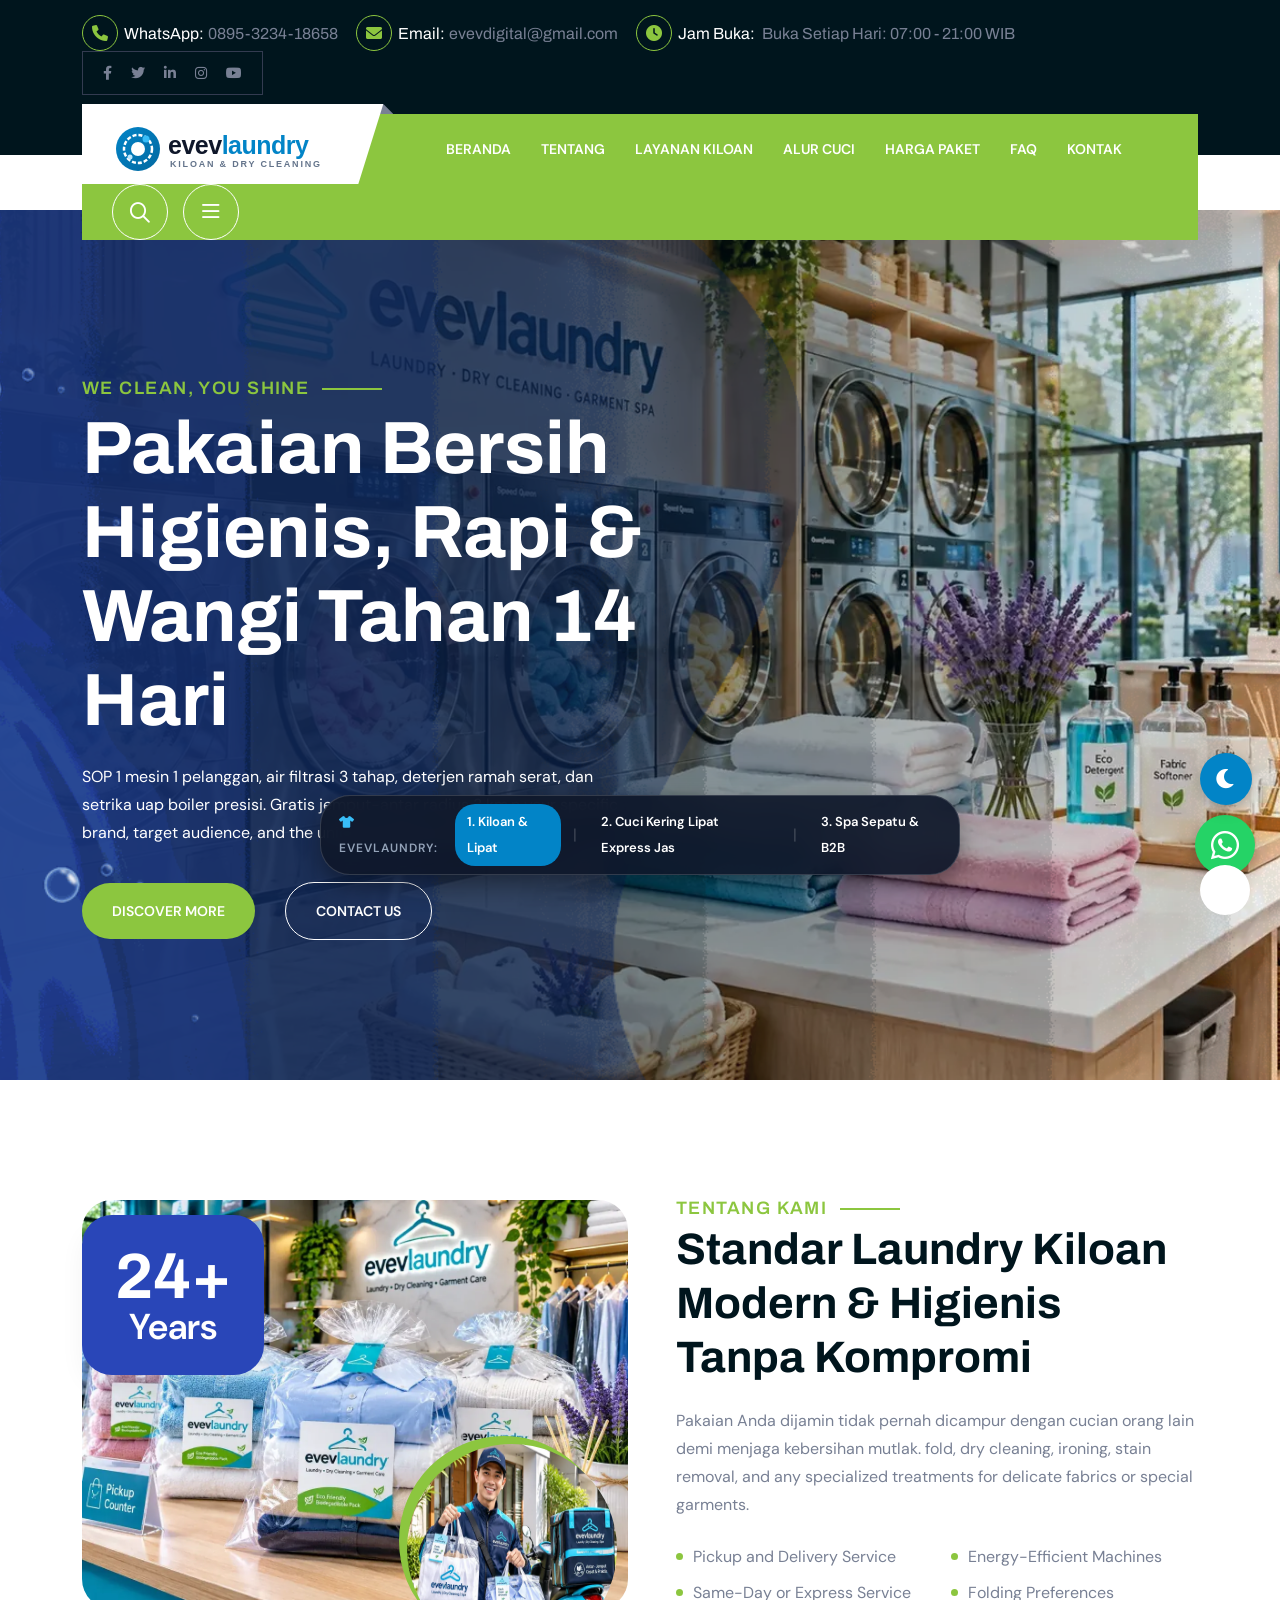
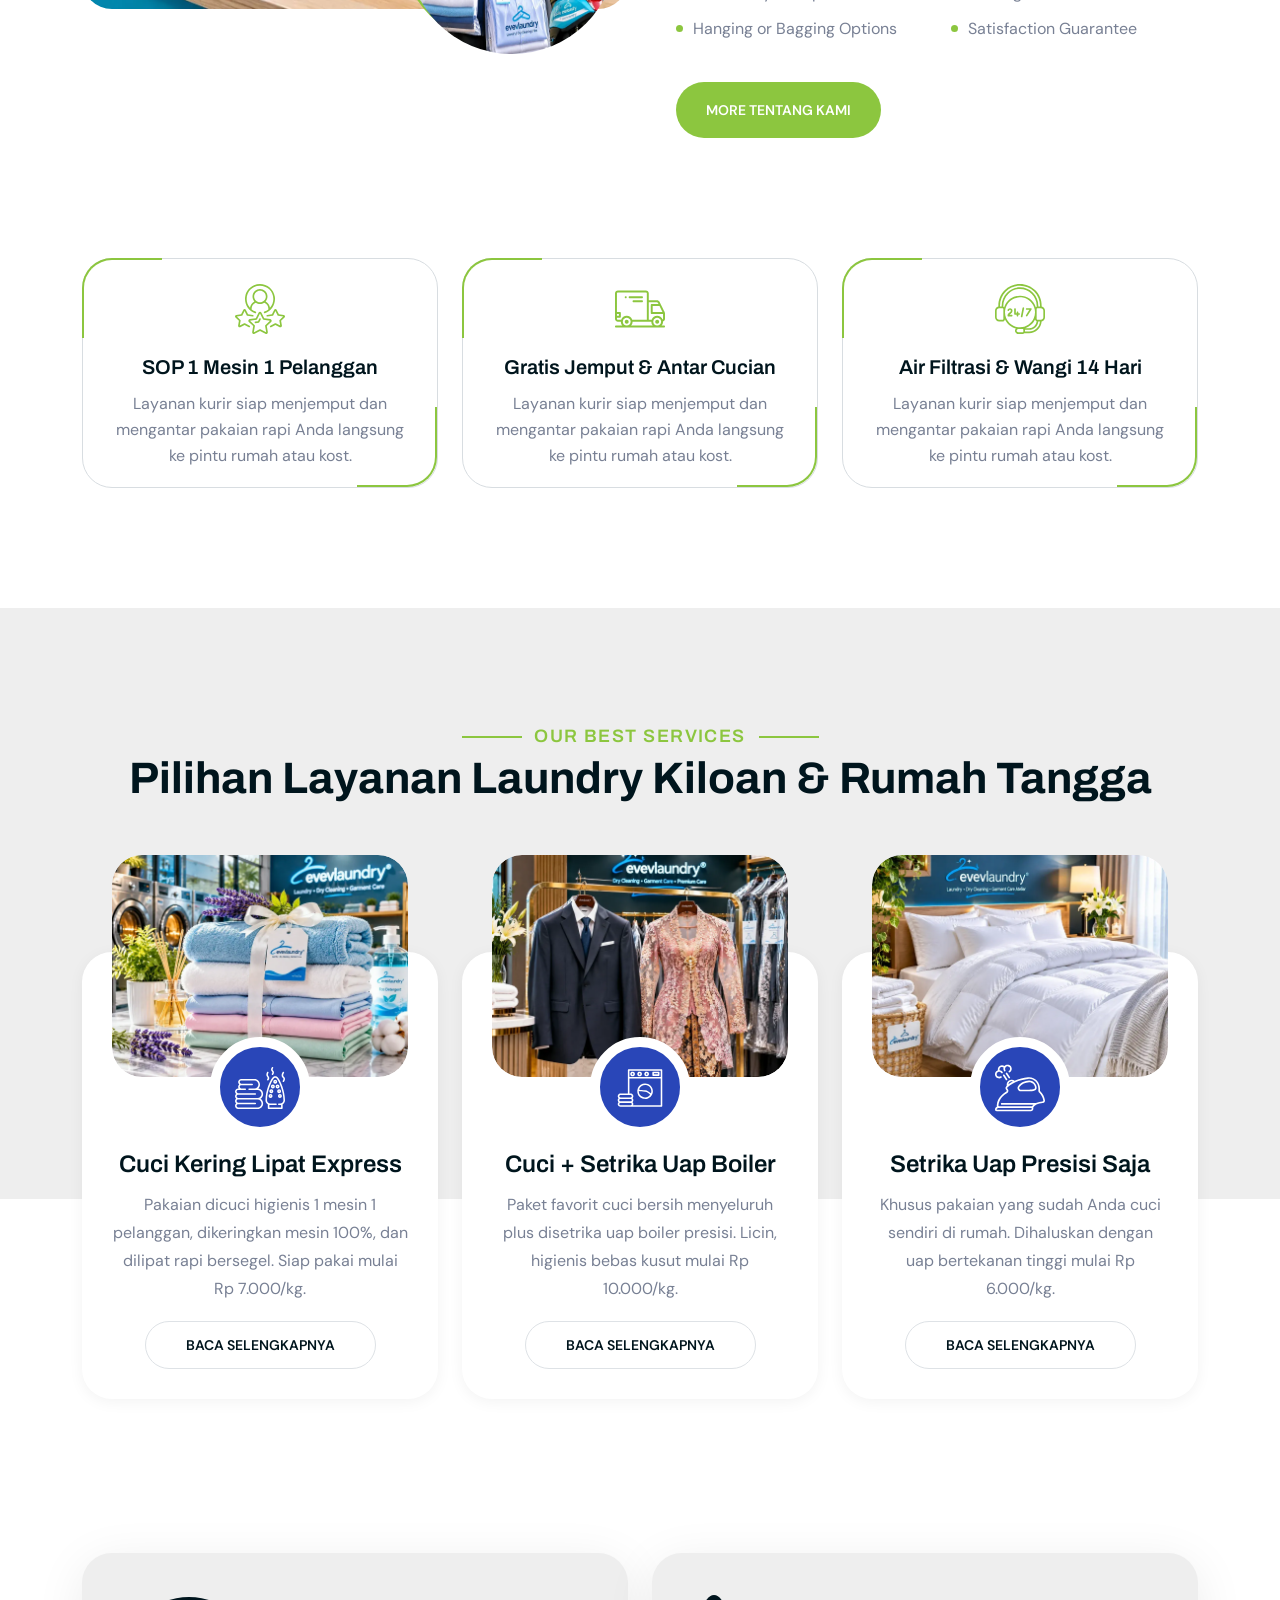
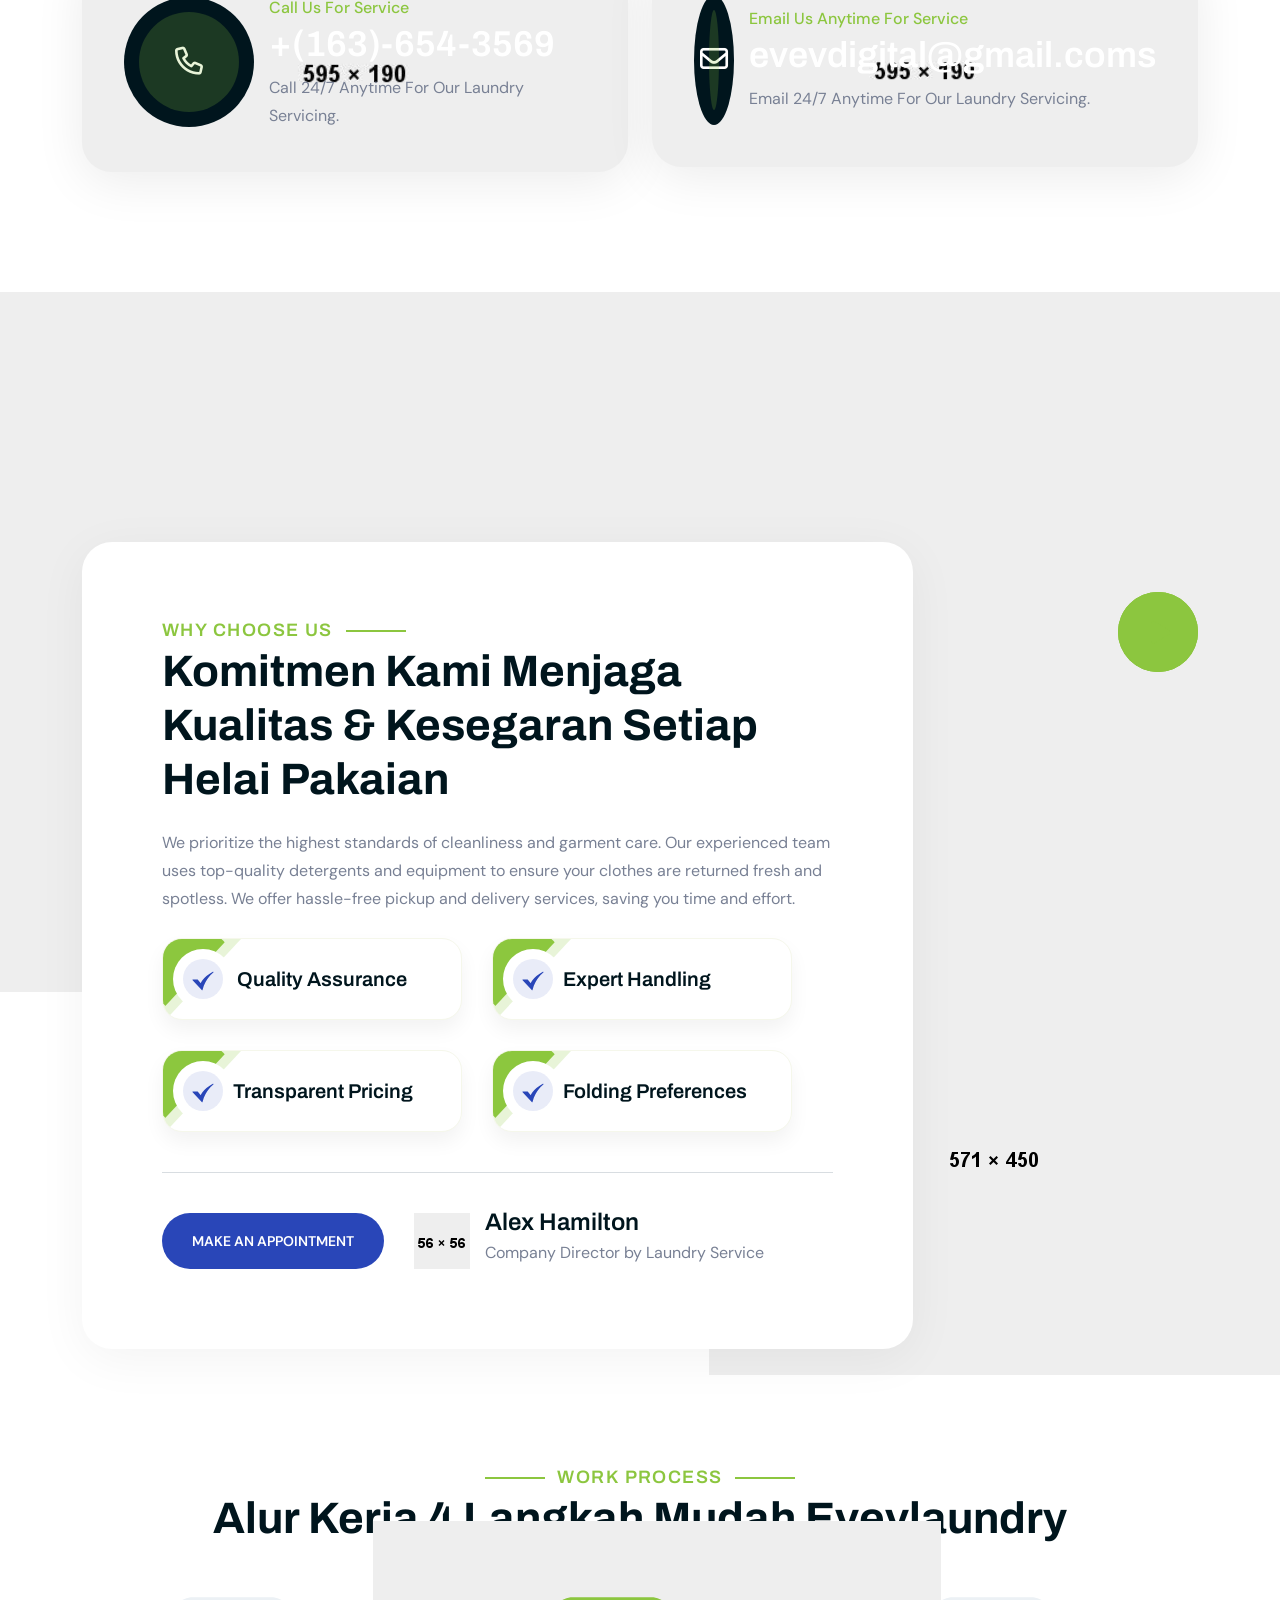
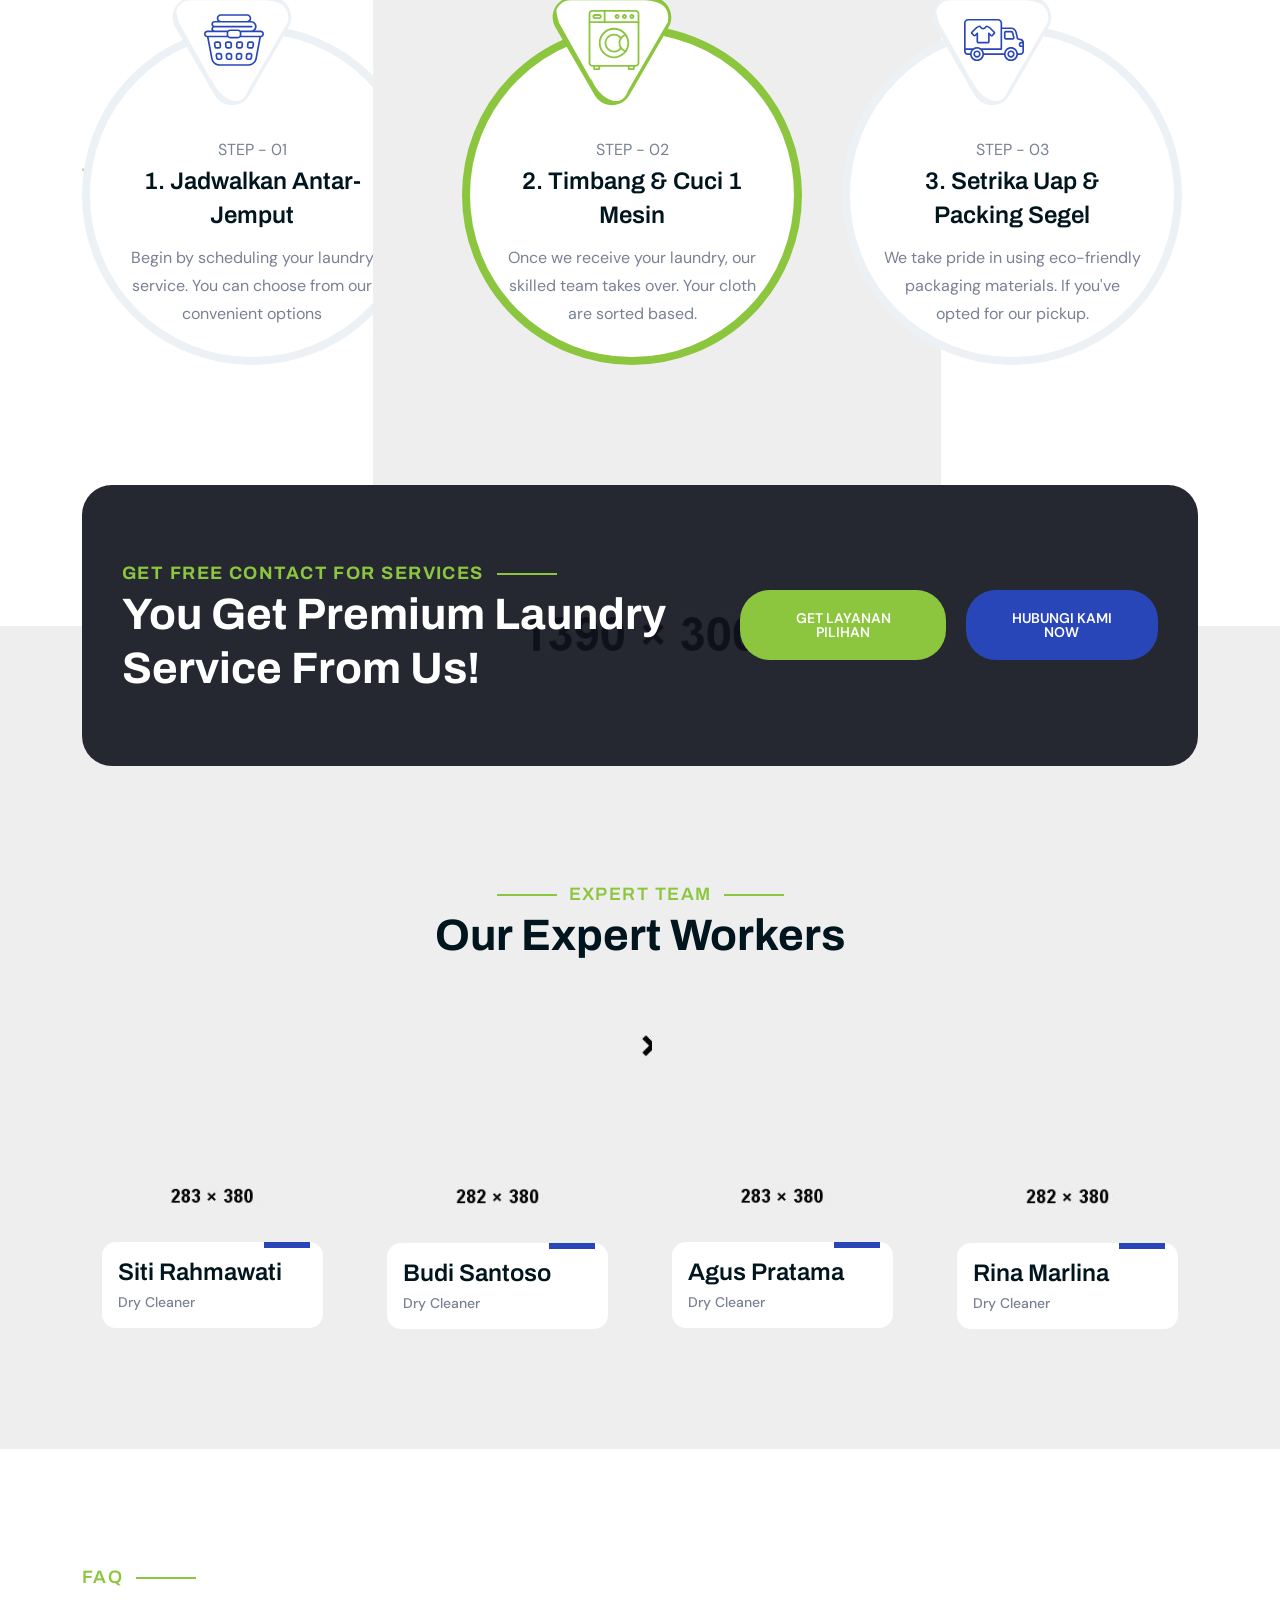
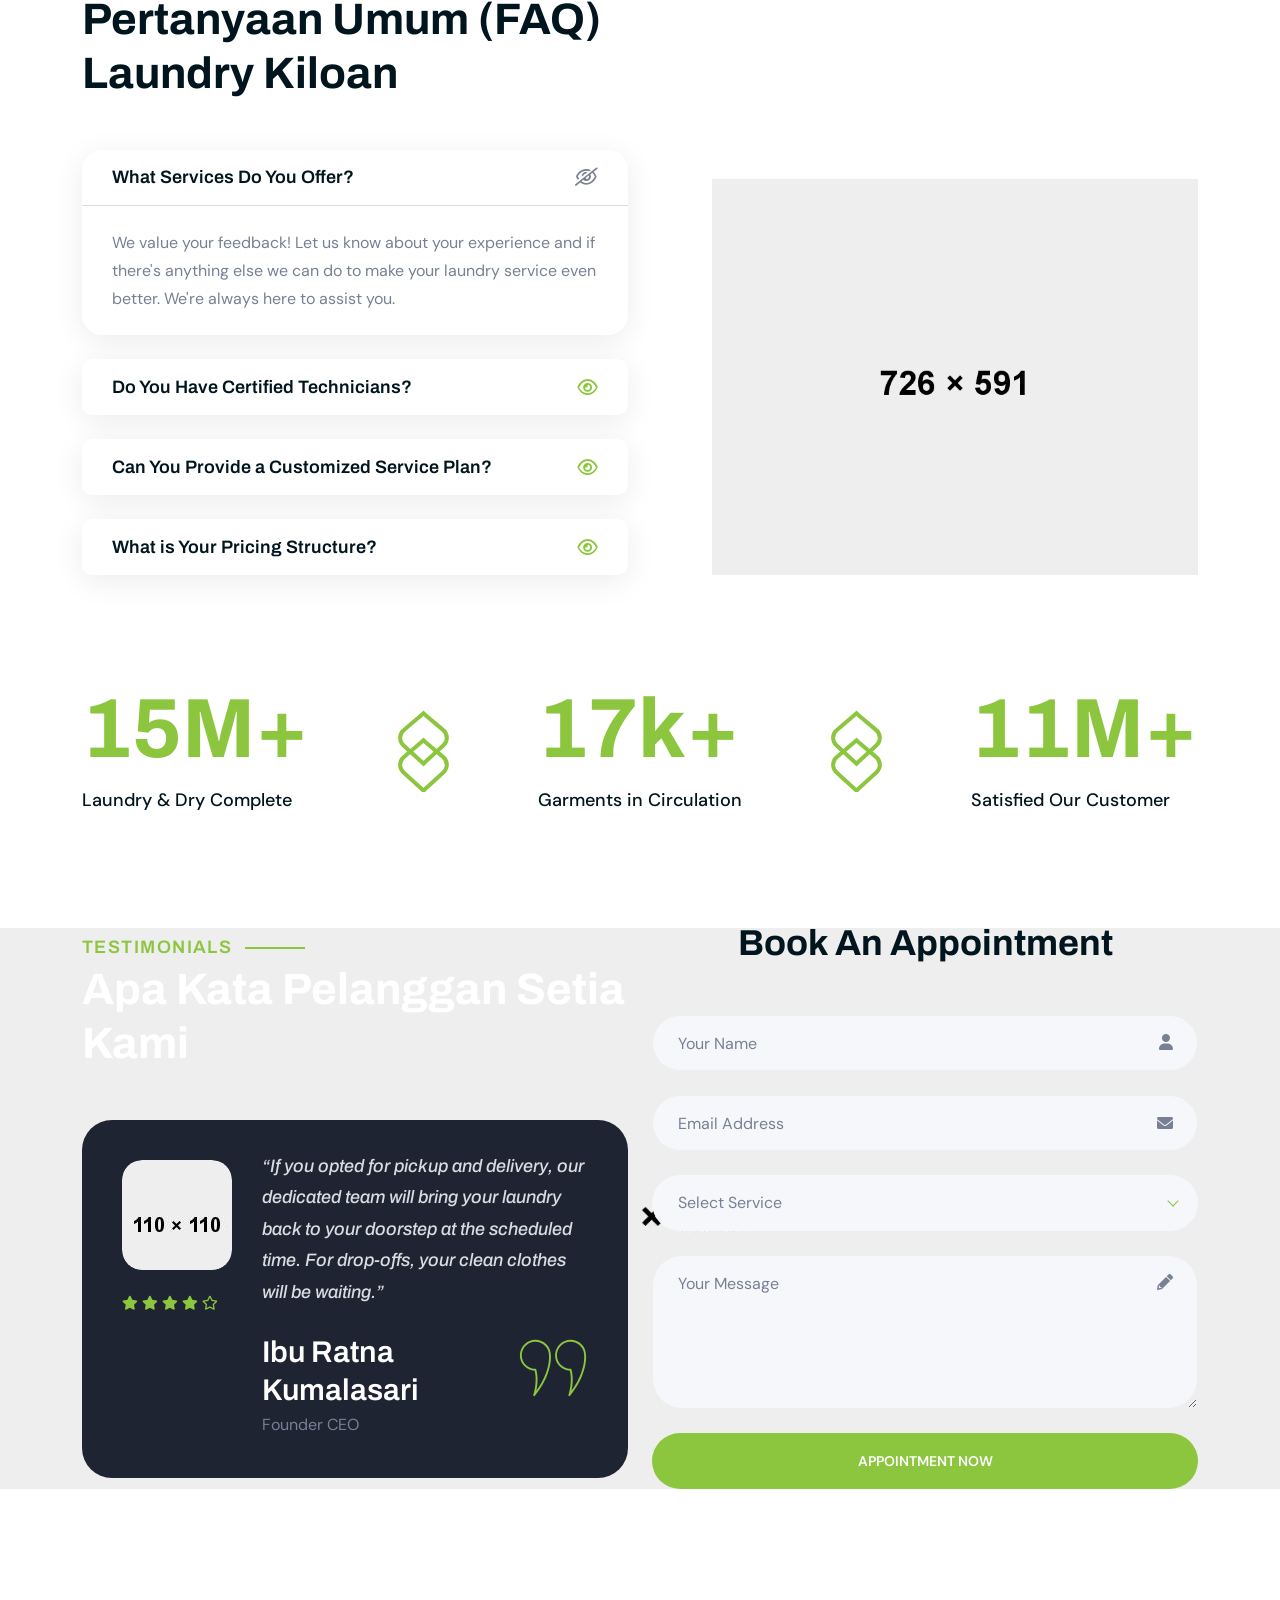
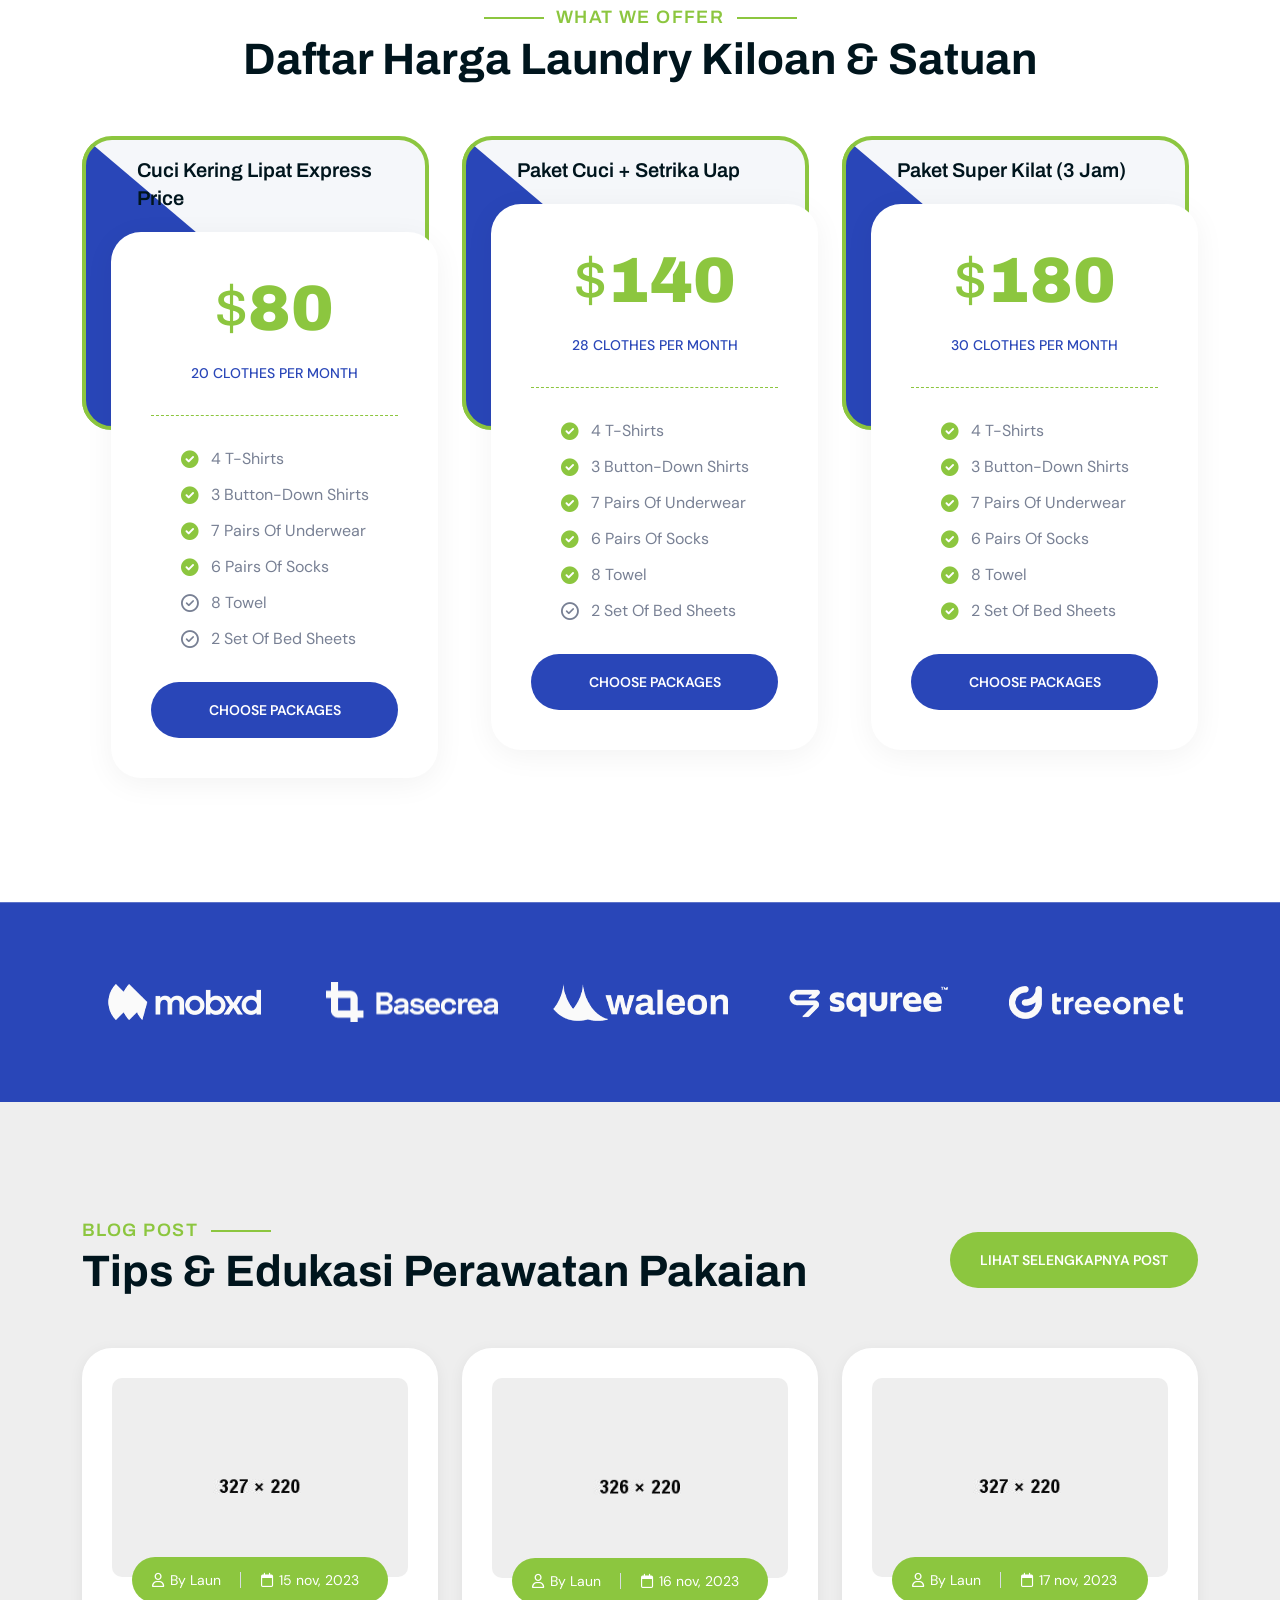
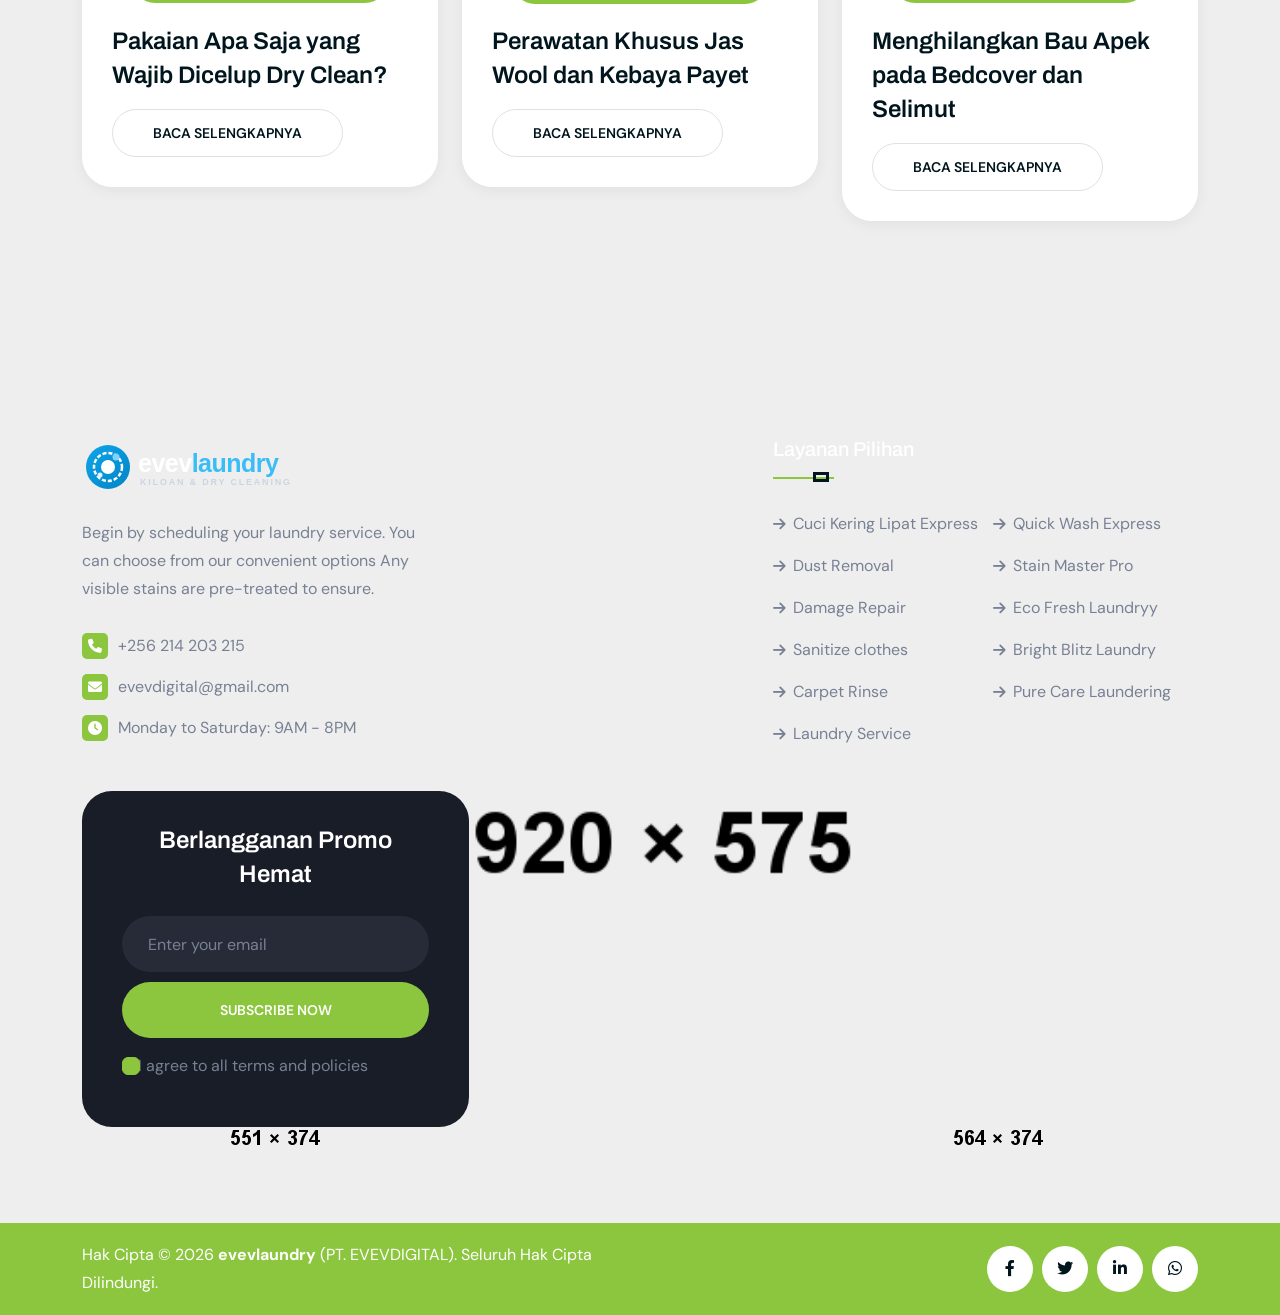
==== template-1.html @ f2bf2ad5 "feat: inisialisasi repositori template UMKM Laundry Kiloan & Satuan (3 varian)" ====
<!doctype html>
<html class="no-js" lang="id">

<head>
    <meta charset="utf-8">
    <meta http-equiv="x-ua-compatible" content="ie=edge">
    <title>evevlaundry | Jasa Laundry Kiloan Express, Cuci Lipat & Setrika Uap Higienis Jakarta Timur</title>
    <meta name="author" content="Laun">
    <meta name="description" content="Pusat jasa laundry kiloan express dan cuci setrika uap boiler Jakarta Timur. SOP 1 mesin 1 pelanggan, air filtrasi 3 tahap, wangi tahan 14 hari, gratis antar-jemput.">
    <meta name="keywords" content="Laun - Laundry Service & Cuci Kering Lipat Express HTML Template">
    <meta name="robots" content="INDEX,FOLLOW">

    <!-- Mobile Specific Metas -->
    <meta name="viewport" content="width=device-width, initial-scale=1, shrink-to-fit=no">

    <!-- Favicons - Place favicon.ico in the root directory -->
    <link rel="apple-touch-icon" sizes="57x57" href="assets/img/favicons/apple-icon-57x57.png">
    <link rel="apple-touch-icon" sizes="60x60" href="assets/img/favicons/apple-icon-60x60.png">
    <link rel="apple-touch-icon" sizes="72x72" href="assets/img/favicons/apple-icon-72x72.png">
    <link rel="apple-touch-icon" sizes="76x76" href="assets/img/favicons/apple-icon-76x76.png">
    <link rel="apple-touch-icon" sizes="114x114" href="assets/img/favicons/apple-icon-114x114.png">
    <link rel="apple-touch-icon" sizes="120x120" href="assets/img/favicons/apple-icon-120x120.png">
    <link rel="apple-touch-icon" sizes="144x144" href="assets/img/favicons/apple-icon-144x144.png">
    <link rel="apple-touch-icon" sizes="152x152" href="assets/img/favicons/apple-icon-152x152.png">
    <link rel="apple-touch-icon" sizes="180x180" href="assets/img/favicons/apple-icon-180x180.png">
    <link rel="icon" type="image/png" sizes="192x192" href="assets/img/favicons/android-icon-192x192.png">
    <link rel="icon" type="image/png" sizes="32x32" href="assets/img/favicons/favicon-32x32.png">
    <link rel="icon" type="image/png" sizes="96x96" href="assets/img/favicons/favicon-96x96.png">
    <link rel="icon" type="image/png" sizes="16x16" href="assets/img/favicons/favicon-16x16.png">
    <link rel="manifest" href="assets/img/favicons/manifest.json">
    <meta name="msapplication-TileColor" content="#ffffff">
    <meta name="msapplication-TileImage" content="assets/img/favicons/ms-icon-144x144.png">
    <meta name="theme-color" content="#ffffff">

    <!--==============================
	  Google Fonts
	============================== -->
    <link rel="preconnect" href="https://fonts.googleapis.com">
    <link rel="preconnect" href="https://fonts.gstatic.com" crossorigin>
    <link href="https://fonts.googleapis.com/css2?family=Archivo:wght@300;400;500;600;700;800;900&family=DM+Sans:opsz,wght@9..40,300;9..40,400;9..40,500;9..40,600;9..40,700;9..40,800;9..40,900&display=swap" rel="stylesheet">


    <!--==============================
	    All CSS File
	============================== -->
    <!-- Bootstrap -->
    <link rel="stylesheet" href="assets/css/bootstrap.min.css">
    <!-- Fontawesome Icon -->
    <link rel="stylesheet" href="assets/css/fontawesome.min.css">
    <!-- Magnific Popup -->
    <link rel="stylesheet" href="assets/css/magnific-popup.min.css">
    <!-- Swiper Js -->
    <link rel="stylesheet" href="assets/css/swiper-bundle.min.css">
    <!-- Theme Custom CSS -->
    <link rel="stylesheet" href="assets/css/style.css">

</head>

<body>

    <!--[if lte IE 9]>
    	<p class="browserupgrade">You are using an <strong>outdated</strong> browser. Please <a href="https://browsehappy.com/">upgrade your browser</a> to improve your experience and security.</p>
  	<![endif]-->


    <!--********************************
   		Code Start From Here 
	******************************** -->

    <!--==============================
     Preloader
  ==============================-->
    <div class="preloader ">
        <button class="th-btn style2 preloaderCls">Tutup Preloader </button>
        <div class="preloader-inner">
            <div class="loader">
                <div class="rot"></div>
                <img src="assets/img/logo-white.svg" alt="Laun">
            </div>
        </div>
    </div> <!--==============================
    Sidemenu
============================== -->
    <div class="sidemenu-wrapper sidemenu-info ">
        <div class="sidemenu-content">
            <button class="closeButton sideMenuCls"><i class="far fa-times"></i></button>
            <div class="widget  ">
                <div class="th-widget-about">
                    <div id="tentang" class="about-logo">
                        <a href="#layanan"><img src="assets/img/logo.svg" alt="Laun"></a>
                    </div>
                    <p class="about-text">We provide specialized winterization services to safeguard your pool during the off-season, and when spring arrives, we handle the thorough opening process.</p>
                    <div class="th-social">
                        <a href="#kontak"><i class="fab fa-facebook-f"></i></a>
                        <a href="#kontak"><i class="fab fa-twitter"></i></a>
                        <a href="#kontak"><i class="fab fa-linkedin-in"></i></a>
                        <a href="https://wa.me/62895323418658"><i class="fab fa-whatsapp"></i></a>
                    </div>
                </div>
            </div>
            <div class="widget  ">
                <h3 class="widget_title">Tips Perawatan Pakaian</h3>
                <div class="recent-post-wrap">
                    <div class="recent-post">
                        <div class="media-img">
                            <a href="#tentang"><img src="assets/img/blog/recent-post-1-1.jpg" alt="Blog Image"></a>
                        </div>
                        <div class="media-body">
                            <div class="recent-post-meta">
                                <a href="#tentang"><i class="far fa-calendar"></i>21 October , 2023</a>
                            </div>
                            <h4 class="post-title"><a class="text-inherit" href="#tentang">Tips Menjaga Baju Putih Tetap Bersih Cemerlang</a></h4>
                        </div>
                    </div>
                    <div class="recent-post">
                        <div class="media-img">
                            <a href="#tentang"><img src="assets/img/blog/recent-post-1-2.jpg" alt="Blog Image"></a>
                        </div>
                        <div class="media-body">
                            <div class="recent-post-meta">
                                <a href="#tentang"><i class="far fa-calendar"></i>22 October , 2023</a>
                            </div>
                            <h4 class="post-title"><a class="text-inherit" href="#tentang">Manfaat Setrika Uap Boiler untuk Serat Pakaian</a></h4>
                        </div>
                    </div>
                </div>
            </div>
            <div class="widget  ">
                <h3 class="widget_title">Hubungi Kami</h3>
                <div class="th-widget-contact">
                    <div class="info-box">
                        <div class="info-box_icon">
                            <i class="fas fa-location-dot"></i>
                        </div>
                        <p class="info-box_text">Jl. Otista Raya No. 88, Jatinegara, Jakarta Timur</p>
                    </div>
                    <div class="info-box">
                        <div class="info-box_icon">
                            <i class="fas fa-phone"></i>
                        </div>
                        <p class="info-box_text">
                            <a href="https://wa.me/62895323418658?text=Halo%20evevlaundry,%20mau%20order%20laundry" class="info-box_link">0895-3234-18658</a>
                            <a href="https://wa.me/62895323418658?text=Halo%20evevlaundry,%20mau%20order%20laundry" class="info-box_link">0895-3234-18658</a>
                        </p>
                    </div>
                    <div class="info-box">
                        <div class="info-box_icon">
                            <i class="fas fa-envelope"></i>
                        </div>
                        <p class="info-box_text">
                            <a href="mailto:evevdigital@gmail.com" class="info-box_link">evevdigital@gmail.com</a>
                        </p>
                    </div>
                </div>
            </div>
        </div>
    </div>
    <div class="popup-search-box">
        <button class="searchClose"><i class="fas fa-times"></i></button>
        <form action="#">
            <input type="text" placeholder="What are you looking for?">
            <button type="submit"><i class="fas fa-search"></i></button>
        </form>
    </div><!--==============================
    Mobile Menu
  ============================== -->
    <div class="th-menu-wrapper">
        <div class="th-menu-area text-center">
            <button class="th-menu-toggle"><i class="fas fa-times"></i></button>
            <div class="mobile-logo">
                <a href="#layanan"><img src="assets/img/logo.svg" alt="Laun"></a>
            </div>
            <div class="th-mobile-menu">
                <ul>
                    <li class="menu-item-has-children">
                        <a href="#layanan">Home</a>
                        <ul class="sub-menu">
                            <li><a href="#layanan">Laundry Services</a></li>
                            <li><a href="#layanan">Home Cuci Kering Lipat Express</a></li>
                            <li><a href="#layanan">Laundry & Dry Services</a></li>
                        </ul>
                    </li>
                    <li><a href="#tentang">Tentang Kami</a></li>
                    <li class="menu-item-has-children">
                        <a href="#">Service</a>
                        <ul class="sub-menu">
                            <li><a href="#layanan">Service</a></li>
                            <li><a href="#layanan">Service Details</a></li>
                        </ul>
                    </li>
                    <li class="menu-item-has-children">
                        <a href="#">Pages</a>
                        <ul class="sub-menu">
                            <li class="menu-item-has-children">
                                <a href="#">Shop</a>
                                <ul class="sub-menu">
                                    <li><a href="#layanan">Shop</a></li>
                                    <li><a href="#layanan">Shop Details</a></li>
                                    <li><a href="#layanan">Cart Page</a></li>
                                    <li><a href="#layanan">Selesaikan Pesanan</a></li>
                                    <li><a href="#layanan">Wishlist</a></li>
                                </ul>
                            </li>
                            <li><a href="#tentang">Team</a></li>
                            <li><a href="#tentang">Team Details</a></li>
                            <li><a href="#layanan">Proto Gallery</a></li>
                            <li><a href="#faq">Faq Page</a></li>
                            <li><a href="#harga">Price Package</a></li>
                            <li><a href="#">Error Page</a></li>
                        </ul>
                    </li>
                    <li class="menu-item-has-children">
                        <a href="#">Blogs</a>
                        <ul class="sub-menu">
                            <li>
                                <a href="#">Blog Layout</a>
                                <ul class="sub-menu">
                                    <li><a href="#tentang">Blog Grid 02 Columns</a></li>
                                    <li><a href="#tentang">Blog Grid 03 Columns</a></li>
                                    <li><a href="#tentang">Blog List</a></li>
                                </ul>
                            </li>
                            <li>
                                <a href="#tentang">Blog Sidebar</a>
                                <ul class="sub-menu">
                                    <li><a href="#tentang">Blog Left Sidebar</a></li>
                                    <li><a href="#tentang">Blog Right Sidebar</a></li>
                                    <li><a href="#tentang">Blog No Sidebar</a></li>
                                </ul>
                            </li>
                            <li><a href="#tentang">Blog Details</a></li>
                        </ul>
                    </li>
                    <li>
                        <a href="#kontak">Contact</a>
                    </li>
                </ul>
            </div>
        </div>
    </div><!--==============================
	Header Area
==============================-->
    <header class="th-header header-layout1">
        <div class="header-top">
            <div class="container th-container">
                <div class="row justify-content-center justify-content-lg-between align-items-center">
                    <div class="col-auto d-none d-md-block">
                        <div class="header-links style2">
                            <p class="header-notice text-theme">Pusat Laundry Kiloan Express &amp; Cuci Setrika Uap Higienis Jakarta Timur</p>
                            <ul>
                                <li><i class="fa-solid fa-phone"></i>WhatsApp:<a href="https://wa.me/62895323418658?text=Halo%20evevlaundry,%20mau%20order%20laundry">0895-3234-18658</a></li>
                                <li><i class="fa-solid fa-envelope"></i>Email:<a href="mailto:evevdigital@gmail.com">evevdigital@gmail.com</a>
                                </li>
                                <li class="d-none d-xl-inline-block"><i class="fa-solid fa-clock"></i>Jam Buka:
                                    <span>Buka Setiap Hari: 07:00 - 21:00 WIB</span>
                                </li>

                            </ul>
                        </div>
                    </div>
                    <div class="col-auto">
                        <div class="social-links">
                            <span class="social-title">Ikuti Kami:</span>
                            <a href="#kontak"><i class="fab fa-facebook-f"></i></a>
                            <a href="#kontak"><i class="fab fa-twitter"></i></a>
                            <a href="#kontak"><i class="fab fa-linkedin-in"></i></a>
                            <a href="#kontak"><i class="fab fa-instagram"></i></a>
                            <a href="#kontak"><i class="fab fa-youtube"></i></a>
                        </div>
                    </div>
                </div>
            </div>
        </div>
        <div class="sticky-wrapper">
            <!-- Main Menu Area -->
            <div class="container th-container">
                <div class="menu-area">
                    <div class="row align-items-center justify-content-between">
                        <div class="col-auto">
                            <div class="header-logo">
                                <a href="#layanan"><img src="assets/img/logo.svg" alt="Laun"></a>
                            </div>
                        </div>
                        <div class="col-auto me-lg-auto">
                            <nav class="main-menu d-none d-lg-inline-block">
                                <ul>
                                    <li><a href="template-1.html">BERANDA</a></li>
                                    <li><a href="#tentang">TENTANG</a></li>
                                    <li><a href="#layanan">LAYANAN KILOAN</a></li>
                                    <li><a href="#alur">ALUR CUCI</a></li>
                                    <li><a href="#harga">HARGA PAKET</a></li>
                                    <li><a href="#faq">FAQ</a></li>
                                    <li><a href="#kontak">KONTAK</a></li>
                                </ul>
                            </nav>
                            <button type="button" class="th-menu-toggle d-block d-lg-none"><i class="far fa-bars"></i></button>
                        </div>
                        <div class="col-auto d-none d-xl-block">
                            <div class="header-button">
                                <button type="button" class="icon-btn searchBoxToggler"><i class="far fa-search"></i></button>
                                <a href="#" class="icon-btn sideMenuToggler d-none d-lg-block"><i class="far fa-bars"></i></a>
                                <a href="#kontak" class="th-btn style4 th-radius">Pesan Antar-Jemput WA</a>
                            </div>
                        </div>
                    </div>
                </div>
            </div>
        </div>
    </header><!--==============================
Hero Area
==============================-->
    <div class="th-hero-wrapper hero-1" id="hero">
        <div class="swiper th-slider hero-slider-1" id="heroSlide1" data-slider-options='{"effect":"slide"}'>
            <div class="swiper-wrapper">
                <div class="swiper-slide">
                    <div class="hero-inner">
                        <div class="th-hero-bg" data-bg-src="assets/img/evevlaundry/hero_modern_laundromat.webp">
                            <img src="assets/img/hero/hero_overlay_1.png" alt="Hero Image">
                            <div class="bubble"></div>
                        </div>
                        <div class="container">
                            <div class="hero-style1">
                                <span class="sub-title style1" data-ani="slideinup" data-ani-delay="0.5s">We Clean, You Shine</span>
                                <h1 class="hero-title" data-ani="slideinup" data-ani-delay="0.6s"> Pakaian Bersih Higienis, Rapi &amp; Wangi Tahan 14 Hari </h1>
                                <p class="hero-text text-white" data-ani="slideinup" data-ani-delay="0.7s">SOP 1 mesin 1 pelanggan, air filtrasi 3 tahap, deterjen ramah serat, dan setrika uap boiler presisi. Gratis jemput-antar radius 3 km.n your specific brand, target audience, and the
                                    unique qualities of your service.</p>
                                <div class="btn-group" data-ani="slideinup" data-ani-delay="0.9s">
                                    <a href="#tentang" class="th-btn style2" data-ani="slideinup" data-ani-delay="0.9s">Discover
                                        More</a>
                                    <a href="#kontak" class="th-btn style5" data-ani="slideinup" data-ani-delay="0.9s">Contact
                                        Us</a>
                                </div>
                            </div>
                        </div>
                    </div>
                </div>
                <div class="swiper-slide">
                    <div class="hero-inner">
                        <div class="th-hero-bg" data-bg-src="assets/img/evevlaundry/hero_steam_iron.webp">
                            <img src="assets/img/hero/hero_overlay_1.png" alt="Hero Image">
                            <div class="bubble"></div>
                        </div>
                        <div class="container">
                            <div class="hero-style1">
                                <span class="sub-title style1" data-ani="slideinup" data-ani-delay="0.5s">We Clean, You Shine</span>
                                <h1 class="hero-title" data-ani="slideinup" data-ani-delay="0.6s"> Pakaian Bersih Higienis, Rapi &amp; Wangi Tahan 14 Hari </h1>
                                <p class="hero-text text-white" data-ani="slideinup" data-ani-delay="0.7s">SOP 1 mesin 1 pelanggan, air filtrasi 3 tahap, deterjen ramah serat, dan setrika uap boiler presisi. Gratis jemput-antar radius 3 km.n your specific brand, target audience, and the
                                    unique qualities of your service.</p>
                                <div class="btn-group" data-ani="slideinup" data-ani-delay="0.9s">
                                    <a href="#tentang" class="th-btn style2" data-ani="slideinup" data-ani-delay="0.9s">Discover
                                        More</a>
                                    <a href="#kontak" class="th-btn style5" data-ani="slideinup" data-ani-delay="0.9s">Contact
                                        Us</a>
                                </div>
                            </div>
                        </div>
                    </div>
                </div>
                <div class="swiper-slide">
                    <div class="hero-inner">
                        <div class="th-hero-bg" data-bg-src="assets/img/evevlaundry/hero_dry_cleaning.webp">
                            <img src="assets/img/hero/hero_overlay_1.png" alt="Hero Image">
                            <div class="bubble"></div>
                        </div>
                        <div class="container">
                            <div class="hero-style1">
                                <span class="sub-title style1" data-ani="slideinup" data-ani-delay="0.5s">We Clean, You Shine</span>
                                <h1 class="hero-title" data-ani="slideinup" data-ani-delay="0.6s"> Pakaian Bersih Higienis, Rapi &amp; Wangi Tahan 14 Hari </h1>
                                <p class="hero-text text-white" data-ani="slideinup" data-ani-delay="0.7s">SOP 1 mesin 1 pelanggan, air filtrasi 3 tahap, deterjen ramah serat, dan setrika uap boiler presisi. Gratis jemput-antar radius 3 km.n your specific brand, target audience, and the
                                    unique qualities of your service.</p>
                                <div class="btn-group" data-ani="slideinup" data-ani-delay="0.9s">
                                    <a href="#tentang" class="th-btn style2" data-ani="slideinup" data-ani-delay="0.9s">Discover
                                        More</a>
                                    <a href="#kontak" class="th-btn style5" data-ani="slideinup" data-ani-delay="0.9s">Contact
                                        Us</a>
                                </div>
                            </div>
                        </div>
                    </div>
                </div>
            </div>
        </div>
        <div class="hero-animated-bubble">
            <img src="assets/img/shape/bubble_1.png" alt="Laun">
            <img src="assets/img/shape/bubble_2.png" alt="Laun">
            <img src="assets/img/shape/bubble_3.png" alt="Laun">
            <img src="assets/img/shape/bubble_4.png" alt="Laun">
            <img src="assets/img/shape/bubble_5.png" alt="Laun">
            <img src="assets/img/shape/bubble_6.png" alt="Laun">
            <img src="assets/img/shape/bubble_7.png" alt="Laun">
            <img src="assets/img/shape/bubble_8.png" alt="Laun">
        </div>
        <div class="icon-box">
            <button data-slider-prev="#heroSlide1" class="slider-arrow default"><i class="far fa-arrow-left"></i></button>
            <button data-slider-next="#heroSlide1" class="slider-arrow default"><i class="far fa-arrow-right"></i></button>
        </div>

    </div>
    <!--======== / Hero Section ========--><!--==============================
About Area  
==============================-->
    <div class="about-sec overflow-hidden space-top" id="about-sec">
        <div class="container">
            <div class="row">
                <div class="col-xl-6 wow fadeInLeft">
                    <div class="img-box1">
                        <div class="img1">
                            <img src="assets/img/evevlaundry/portfolio_pakaian_tersegel.webp" alt="About">
                        </div>
                        <div class="img2">
                            <img src="assets/img/evevlaundry/portfolio_antar_jemput.webp" alt="About">
                        </div>
                        <div class="th-experience jump">
                            <h3 class="experience-year"><span class="counter-number">24</span>+</h3>
                            <p class="experience-text">Years</p>
                        </div>
                    </div>
                </div>
                <div class="col-xl-6">
                    <div class="ps-xl-4 wow fadeInRight">
                        <div class="title-area mb-25">
                            <span class="sub-title style1">Tentang Kami</span>
                            <h2 class="sec-title mb-20">Standar Laundry Kiloan Modern &amp; Higienis Tanpa Kompromi</h2>
                            <p class="about-desc">Pakaian Anda dijamin tidak pernah dicampur dengan cucian orang lain demi menjaga kebersihan mutlak.
                                fold, dry cleaning, ironing, stain removal, and any specialized treatments for delicate
                                fabrics or special garments.</p>
                        </div>
                        <div class="checklist list-two-column">
                            <ul>
                                <li>Pickup and Delivery Service</li>
                                <li>Energy-Efficient Machines</li>
                                <li>Same-Day or Express Service</li>
                                <li>Folding Preferences</li>
                                <li>Hanging or Bagging Options</li>
                                <li>Satisfaction Guarantee</li>
                            </ul>
                        </div>
                        <div class="btn-group mt-30 justify-content-start">
                            <a href="#tentang" class="th-btn">More Tentang Kami</a>
                        </div>
                    </div>
                </div>
            </div>
        </div>

    </div><!--==============================
feature Area  
==============================-->
    <div class="overflow-hidden space" id="feature-area">
        <div class="container">
            <div class="row gy-4  justify-content-center">
                <div class="col-md-6 col-lg-4">
                    <div class="feature-item wow fadeInUp">
                        <div class="feature-item_icon">
                            <img src="assets/img/icon/feature_1_1.svg" alt="icon">
                        </div>
                        <div class="media-body">
                            <h3 class="box-title">SOP 1 Mesin 1 Pelanggan</h3>
                            <p class="feature-item_text">Layanan kurir siap menjemput dan mengantar pakaian rapi Anda langsung ke pintu rumah atau kost.</p>
                        </div>
                    </div>
                </div>
                <div class="col-md-6 col-lg-4">
                    <div class="feature-item wow fadeInDown">
                        <div class="feature-item_icon">
                            <img src="assets/img/icon/feature_1_2.svg" alt="icon">
                        </div>
                        <div class="media-body">
                            <h3 class="box-title">Gratis Jemput &amp; Antar Cucian</h3>
                            <p class="feature-item_text">Layanan kurir siap menjemput dan mengantar pakaian rapi Anda langsung ke pintu rumah atau kost.</p>
                        </div>
                    </div>
                </div>
                <div class="col-md-6 col-lg-4">
                    <div class="feature-item wow fadeInUp">
                        <div class="feature-item_icon">
                            <img src="assets/img/icon/feature_1_3.svg" alt="icon">
                        </div>
                        <div class="media-body">
                            <h3 class="box-title">Air Filtrasi &amp; Wangi 14 Hari</h3>
                            <p class="feature-item_text">Layanan kurir siap menjemput dan mengantar pakaian rapi Anda langsung ke pintu rumah atau kost.</p>
                        </div>
                    </div>
                </div>
            </div>
        </div>
    </div><!--==============================
Service Area  
==============================-->
    <section class="bg-top-center space" id="layanan" data-bg-src="assets/img/bg/service_bg_1.jpg">
        <div class="container">
            <div class="title-area text-center">
                <span class="sub-title">Our Best Services</span>
                <h2 class="sec-title">Pilihan Layanan Laundry Kiloan &amp; Rumah Tangga</h2>
            </div>
            <div class="slider-area">
                <div class="swiper th-slider has-shadow" id="serviceSlider1" data-slider-options='{"breakpoints":{"0":{"slidesPerView":1},"576":{"slidesPerView":"1"},"768":{"slidesPerView":"2"},"992":{"slidesPerView":"2"},"1200":{"slidesPerView":"3"}}}'>
                    <div class="swiper-wrapper">
                        <div class="swiper-slide">
                            <div class="service-box">
                                <div class="service-box_wrapper">
                                    <div class="service-box_img">
                                        <img src="assets/img/evevlaundry/service_laundry_kiloan.webp" alt="img">
                                    </div>
                                    <div class="service-box_icon">
                                        <img src="assets/img/icon/service_box_1.svg" alt="Icon">
                                    </div>
                                </div>
                                <div class="box-content" data-bg-src="assets/img/shape/service_shape_1.png">
                                    <h3 class="box-title"><a href="#layanan">Cuci Kering Lipat Express</a></h3>
                                    <p class="service-box_text">Pakaian dicuci higienis 1 mesin 1 pelanggan, dikeringkan mesin 100%, dan dilipat rapi bersegel. Siap pakai mulai Rp 7.000/kg.</p>
                                    <a href="#layanan" class="th-btn border">Baca Selengkapnya</a>
                                </div>
                            </div>
                        </div>

                        <div class="swiper-slide">
                            <div class="service-box">
                                <div class="service-box_wrapper">
                                    <div class="service-box_img">
                                        <img src="assets/img/evevlaundry/service_dry_cleaning_jas.webp" alt="img">
                                    </div>
                                    <div class="service-box_icon">
                                        <img src="assets/img/icon/service_box_2.svg" alt="Icon">
                                    </div>
                                </div>
                                <div class="box-content" data-bg-src="assets/img/shape/service_shape_1.png">
                                    <h3 class="box-title"><a href="#layanan">Cuci + Setrika Uap Boiler</a></h3>
                                    <p class="service-box_text">Paket favorit cuci bersih menyeluruh plus disetrika uap boiler presisi. Licin, higienis bebas kusut mulai Rp 10.000/kg.</p>
                                    <a href="#layanan" class="th-btn border">Baca Selengkapnya</a>
                                </div>
                            </div>
                        </div>

                        <div class="swiper-slide">
                            <div class="service-box">
                                <div class="service-box_wrapper">
                                    <div class="service-box_img">
                                        <img src="assets/img/evevlaundry/service_bedcover_selimut.webp" alt="img">
                                    </div>
                                    <div class="service-box_icon">
                                        <img src="assets/img/icon/service_box_3.svg" alt="Icon">
                                    </div>
                                </div>
                                <div class="box-content" data-bg-src="assets/img/shape/service_shape_1.png">
                                    <h3 class="box-title"><a href="#layanan">Setrika Uap Presisi Saja</a></h3>
                                    <p class="service-box_text">Khusus pakaian yang sudah Anda cuci sendiri di rumah. Dihaluskan dengan uap bertekanan tinggi mulai Rp 6.000/kg.</p>
                                    <a href="#layanan" class="th-btn border">Baca Selengkapnya</a>
                                </div>
                            </div>
                        </div>

                        <div class="swiper-slide">
                            <div class="service-box">
                                <div class="service-box_wrapper">
                                    <div class="service-box_img">
                                        <img src="assets/img/evevlaundry/service_sneaker_bag_spa.webp" alt="img">
                                    </div>
                                    <div class="service-box_icon">
                                        <img src="assets/img/icon/service_box_4.svg" alt="Icon">
                                    </div>
                                </div>
                                <div class="box-content" data-bg-src="assets/img/shape/service_shape_1.png">
                                    <h3 class="box-title"><a href="#layanan">Cuci Bedcover &amp; Selimut King</a></h3>
                                    <p class="service-box_text">Cuci Bedcover &amp; Selimut King" is a term that can refer to various aspects of clothing and fashion. It may be used in different.</p>
                                    <a href="#layanan" class="th-btn border">Baca Selengkapnya</a>
                                </div>
                            </div>
                        </div>

                        <div class="swiper-slide">
                            <div class="service-box">
                                <div class="service-box_wrapper">
                                    <div class="service-box_img">
                                        <img src="assets/img/evevlaundry/service_karpet_gorden.webp" alt="img">
                                    </div>
                                    <div class="service-box_icon">
                                        <img src="assets/img/icon/service_box_5.svg" alt="Icon">
                                    </div>
                                </div>
                                <div class="box-content" data-bg-src="assets/img/shape/service_shape_1.png">
                                    <h3 class="box-title"><a href="#layanan">Laundry Karpet &amp; Gorden</a></h3>
                                    <p class="service-box_text">Ekstraksi debu mendalam dan pencucian basah higienis untuk gorden jendela dan karpet ruang tamu Anda.</p>
                                    <a href="#layanan" class="th-btn border">Baca Selengkapnya</a>
                                </div>
                            </div>
                        </div>

                        <div class="swiper-slide">
                            <div class="service-box">
                                <div class="service-box_wrapper">
                                    <div class="service-box_img">
                                        <img src="assets/img/evevlaundry/service_laundry_kiloan.webp" alt="img">
                                    </div>
                                    <div class="service-box_icon">
                                        <img src="assets/img/icon/service_box_6.svg" alt="Icon">
                                    </div>
                                </div>
                                <div class="box-content" data-bg-src="assets/img/shape/service_shape_1.png">
                                    <h3 class="box-title"><a href="#layanan">Sanitasi Stroller &amp; Baby Box</a></h3>
                                    <p class="service-box_text">Pembersihan khusus perlengkapan bayi menggunakan deterjen hypoallergenic aman untuk kulit sensitif si kecil.</p>
                                    <a href="#layanan" class="th-btn border">Baca Selengkapnya</a>
                                </div>
                            </div>
                        </div>

                    </div>
                </div>
                <button data-slider-prev="#serviceSlider1" class="slider-arrow slider-prev"><i class="far fa-arrow-left"></i></button>
                <button data-slider-next="#serviceSlider1" class="slider-arrow slider-next"><i class="far fa-arrow-right"></i></button>
            </div>
        </div>
    </section>
    <!--==============================
Contact Info Area  
==============================-->
    <div class="space-bottom">
        <div class="container">
            <div class="row gy-4 justify-content-center">
                <div class="col-lg-6">
                    <div class="contact-feature" data-bg-src="assets/img/bg/contact_info_bg_1.jpg">
                        <div class="box-icon">
                            <i class="fa-light fa-phone"></i>
                        </div>
                        <div class="media-body">
                            <span class="contact-feature_subtitle">Call Us For Service</span>
                            <h3 class="box-title"><a href="https://wa.me/62895323418658?text=Halo%20evevlaundry,%20mau%20order%20laundry">+(163)-654-3569</a></h3>
                            <p class="box-text">Call 24/7 Anytime For Our Laundry Servicing.</p>
                        </div>
                    </div>
                </div>
                <div class="col-lg-6">
                    <div class="contact-feature" data-bg-src="assets/img/bg/contact_info_bg_1.jpg">
                        <div class="box-icon">
                            <i class="fa-light fa-envelope"></i>
                        </div>
                        <div class="media-body">
                            <span class="contact-feature_subtitle">Email Us Anytime For Service</span>
                            <h3 class="box-title"><a href="mailto:evevdigital@gmail.com">evevdigital@gmail.com</a>s</h3>
                            <p class="box-text">Email 24/7 Anytime For Our Laundry Servicing. </p>
                        </div>
                    </div>
                </div>
            </div>
        </div>
    </div> <!--==============================
Feature Area  
==============================-->
    <div class="features-area position-relative overflow-hidden bg-top-center space" data-bg-src="assets/img/bg/why_bg_1.png">
        <div class="container">
            <div class="row">
                <div class="col-xl-9">
                    <div class="choose-feature-area">
                        <div class="title-area mb-25">
                            <span class="sub-title style1">Why Choose Us</span>
                            <h2 class="sec-title">Komitmen Kami Menjaga Kualitas &amp; Kesegaran Setiap Helai Pakaian</h2>
                            <p class="sec-text">We prioritize the highest standards of cleanliness and garment care. Our
                                experienced team uses top-quality detergents and equipment to ensure your clothes are
                                returned
                                fresh and spotless. We offer hassle-free pickup and delivery services, saving you time and
                                effort.</p>
                        </div>
                        <div class="checklist list-two-column why-checklist">
                            <ul>
                                <li><span class="check-img"><img src="assets/img/icon/check.svg" alt=""></span> Quality
                                    Assurance</li>
                                <li><span class="check-img"><img src="assets/img/icon/check.svg" alt=""></span>Expert
                                    Handling</li>
                                <li><span class="check-img"><img src="assets/img/icon/check.svg" alt=""></span>Transparent
                                    Pricing</li>
                                <li><span class="check-img"><img src="assets/img/icon/check.svg" alt=""></span>Folding
                                    Preferences</li>
                            </ul>
                        </div>
                        <div class="btn-group mt-40">
                            <a href="#kontak" class="th-btn style3">Make An Appointment</a>
                            <div class="about-profile">
                                <div class="about-avater">
                                    <img src="assets/img/shape/about-thumb_1.png" alt="about">
                                </div>
                                <div class="media-body">
                                    <h5 class="box-title mb-0">Alex Hamilton</h5>
                                    <p class="desig mb-0">Company Director by Laundry Service</p>
                                </div>
                            </div>
                        </div>
                    </div>
                </div>
                <div class="col-xl-3">
                    <div class="video-box1">
                        <a href="https://www.youtube.com/watch?v=_sI_Ps7JSEk" class="play-btn popup-video"><i class="fa-sharp fa-solid fa-play"></i></a>
                    </div>
                </div>
            </div>
        </div>
        <div class="shape-mockup jump d-none d-xl-block" data-bottom="8%" data-right="0%"><img src="assets/img/shape/like.png" alt="shape">
        </div>
    </div><!-- Process Area -->
    <section class="position-relative overflow-hidden space-bottom" id="alur">
        <div class="container">
            <div class="title-area text-center">
                <span class="sub-title">Work Process</span>
                <h2 class="sec-title">Alur Kerja 4 Langkah Mudah evevlaundry</h2>
            </div>
            <div class="step-wrap">
                <div class="process-line"></div>
                <div class="row gy-4 justify-content-center">
                    <div class="col-xl-4 col-md-6">
                        <div class="process-card ">
                            <div class="box-icon">
                                <img src="assets/img/icon/process_card_1.svg" alt="icon">
                            </div>
                            <div class="box-content">
                                <div class="box-top">
                                    <p class="box-number">Step - 01</p>
                                    <h3 class="box-title">1. Jadwalkan Antar-Jemput</h3>
                                </div>
                                <p class="box-text">Begin by scheduling your laundry service. You can choose from our convenient options</p>
                            </div>
                        </div>
                    </div>
                    <div class="col-xl-4 col-md-6">
                        <div class="process-card active">
                            <div class="box-icon">
                                <img src="assets/img/icon/process_card_2.svg" alt="icon">
                            </div>
                            <div class="box-content">
                                <div class="box-top">
                                    <p class="box-number">Step - 02</p>
                                    <h3 class="box-title">2. Timbang &amp; Cuci 1 Mesin</h3>
                                </div>
                                <p class="box-text">Once we receive your laundry, our skilled team takes over. Your cloth are sorted based.</p>
                            </div>
                        </div>
                    </div>
                    <div class="col-xl-4 col-md-6">
                        <div class="process-card ">
                            <div class="box-icon">
                                <img src="assets/img/icon/process_card_3.svg" alt="icon">
                            </div>
                            <div class="box-content">
                                <div class="box-top">
                                    <p class="box-number">Step - 03</p>
                                    <h3 class="box-title">3. Setrika Uap &amp; Packing Segel</h3>
                                </div>
                                <p class="box-text">We take pride in using eco-friendly packaging materials. If you've opted for our pickup.</p>
                            </div>
                        </div>
                    </div>
                </div>
            </div>
        </div>
    </section><!--==============================
Cta Area  
==============================-->
    <section class="cta-sec" data-pos-for=".team-area" data-sec-pos="bottom-half">
        <div class="container th-container">
            <div class="cta-area" data-overlay="title" data-opacity="9" data-bg-src="assets/img/bg/cta_bg_1.jpg">
                <div class="row align-items-center">
                    <div class="col-xl-7 col-lg-6 mb-5 mb-lg-0">
                        <div class="title-area mb-0 text-center text-lg-start">
                            <span class="sub-title style1">Get Free Contact For Services</span>
                            <h2 class="sec-title text-white">You Get Premium Laundry Service From Us!</h2>
                        </div>
                    </div>
                    <div class="col-xl-5 col-lg-6">
                        <div class="cta-group justify-content-lg-end justify-content-center">
                            <a href="#layanan" class="th-btn style2">Get Layanan Pilihan</a>
                            <a href="#kontak" class="th-btn style3">Hubungi Kami Now</a>
                        </div>
                    </div>
                </div>
            </div>
        </div>
    </section><!--==============================
Team Area  
==============================-->
    <section class="team-area space" data-bg-src="assets/img/bg/team_bg_1.jpg">
        <div class="container z-index-common">
            <div class="title-area text-center">
                <span class="sub-title">Expert Team</span>
                <h2 class="sec-title">Our Expert Workers</h2>
            </div>
            <div class="slider-area">
                <div class="swiper th-slider has-shadow" id="teamSlider1" data-slider-options='{"breakpoints":{"0":{"slidesPerView":1},"576":{"slidesPerView":"1"},"768":{"slidesPerView":"2"},"992":{"slidesPerView":"3"},"1200":{"slidesPerView":"4"}}}'>
                    <div class="swiper-wrapper">
                        <!-- Single Item -->
                        <div class="swiper-slide">
                            <div class="th-team team-box">
                                <div class="team-img">
                                    <img src="assets/img/team/team_1_1.jpg" alt="Team">
                                    <div class="th-social">
                                        <a target="_blank" href="https://facebook.com/" tabindex="0"><i class="fab fa-facebook-f"></i></a>
                                        <a target="_blank" href="https://twitter.com/" tabindex="0"><i class="fab fa-twitter"></i></a>
                                        <a target="_blank" href="https://instagram.com/" tabindex="0"><i class="fab fa-instagram"></i></a>
                                    </div>
                                </div>
                                <div class="team-content">
                                    <!-- <div class="plus-btn"> <i class="fa-solid fa-plus"></i></div> -->
                                    <div class="media-body">
                                        <h3 class="box-title"><a href="#tentang">Siti Rahmawati</a></h3>
                                        <span class="team-desig">Dry Cleaner</span>
                                    </div>
                                </div>
                            </div>
                        </div>

                        <!-- Single Item -->
                        <div class="swiper-slide">
                            <div class="th-team team-box">
                                <div class="team-img">
                                    <img src="assets/img/team/team_1_2.jpg" alt="Team">
                                    <div class="th-social">
                                        <a target="_blank" href="https://facebook.com/" tabindex="0"><i class="fab fa-facebook-f"></i></a>
                                        <a target="_blank" href="https://twitter.com/" tabindex="0"><i class="fab fa-twitter"></i></a>
                                        <a target="_blank" href="https://instagram.com/" tabindex="0"><i class="fab fa-instagram"></i></a>
                                    </div>
                                </div>
                                <div class="team-content">
                                    <!-- <div class="plus-btn"> <i class="fa-solid fa-plus"></i></div> -->
                                    <div class="media-body">
                                        <h3 class="box-title"><a href="#tentang">Budi Santoso</a></h3>
                                        <span class="team-desig">Dry Cleaner</span>
                                    </div>
                                </div>
                            </div>
                        </div>

                        <!-- Single Item -->
                        <div class="swiper-slide">
                            <div class="th-team team-box">
                                <div class="team-img">
                                    <img src="assets/img/team/team_1_3.jpg" alt="Team">
                                    <div class="th-social">
                                        <a target="_blank" href="https://facebook.com/" tabindex="0"><i class="fab fa-facebook-f"></i></a>
                                        <a target="_blank" href="https://twitter.com/" tabindex="0"><i class="fab fa-twitter"></i></a>
                                        <a target="_blank" href="https://instagram.com/" tabindex="0"><i class="fab fa-instagram"></i></a>
                                    </div>
                                </div>
                                <div class="team-content">
                                    <!-- <div class="plus-btn"> <i class="fa-solid fa-plus"></i></div> -->
                                    <div class="media-body">
                                        <h3 class="box-title"><a href="#tentang">Agus Pratama</a></h3>
                                        <span class="team-desig">Dry Cleaner</span>
                                    </div>
                                </div>
                            </div>
                        </div>

                        <!-- Single Item -->
                        <div class="swiper-slide">
                            <div class="th-team team-box">
                                <div class="team-img">
                                    <img src="assets/img/team/team_1_4.jpg" alt="Team">
                                    <div class="th-social">
                                        <a target="_blank" href="https://facebook.com/" tabindex="0"><i class="fab fa-facebook-f"></i></a>
                                        <a target="_blank" href="https://twitter.com/" tabindex="0"><i class="fab fa-twitter"></i></a>
                                        <a target="_blank" href="https://instagram.com/" tabindex="0"><i class="fab fa-instagram"></i></a>
                                    </div>
                                </div>
                                <div class="team-content">
                                    <!-- <div class="plus-btn"> <i class="fa-solid fa-plus"></i></div> -->
                                    <div class="media-body">
                                        <h3 class="box-title"><a href="#tentang">Rina Marlina</a></h3>
                                        <span class="team-desig">Dry Cleaner</span>
                                    </div>
                                </div>
                            </div>
                        </div>

                        <!-- Single Item -->
                        <div class="swiper-slide">
                            <div class="th-team team-box">
                                <div class="team-img">
                                    <img src="assets/img/team/team_1_1.jpg" alt="Team">
                                    <div class="th-social">
                                        <a target="_blank" href="https://facebook.com/" tabindex="0"><i class="fab fa-facebook-f"></i></a>
                                        <a target="_blank" href="https://twitter.com/" tabindex="0"><i class="fab fa-twitter"></i></a>
                                        <a target="_blank" href="https://instagram.com/" tabindex="0"><i class="fab fa-instagram"></i></a>
                                    </div>
                                </div>
                                <div class="team-content">
                                    <!-- <div class="plus-btn"> <i class="fa-solid fa-plus"></i></div> -->
                                    <div class="media-body">
                                        <h3 class="box-title"><a href="#tentang">Dimas Prasetyo</a></h3>
                                        <span class="team-desig">Dry Cleaner</span>
                                    </div>
                                </div>
                            </div>
                        </div>


                    </div>
                </div>
                <button data-slider-prev="#teamSlider1" class="slider-arrow slider-prev"><i class="far fa-arrow-left"></i></button>
                <button data-slider-next="#teamSlider1" class="slider-arrow slider-next"><i class="far fa-arrow-right"></i></button>
            </div>

        </div>
    </section><!--==============================
Faq Area
==============================-->
    <div class="  space overflow-hidden" id="faq-sec">
        <div class="container">
            <div class="row align-items-end">
                <div class="col-xl-6 text-center text-xl-start align-self-center">
                    <div class="">
                        <div class="title-area text-center text-xl-start">
                            <span class="sub-title style1">FAQ</span>
                            <h2 class="sec-title">Pertanyaan Umum (FAQ) Laundry Kiloan</h2>
                        </div>
                        <div class="accordion" id="faqAccordion">


                            <div class="accordion-card">
                                <div class="accordion-header" id="collapse-item-1">
                                    <button class="accordion-button " type="button" data-bs-toggle="collapse" data-bs-target="#collapse-1" aria-expanded="true" aria-controls="collapse-1">What Services Do You Offer?</button>
                                </div>
                                <div id="collapse-1" class="accordion-collapse collapse show" aria-labelledby="collapse-item-1" data-bs-parent="#faqAccordion">
                                    <div class="accordion-body">
                                        <p id="faq" class="faq-text">We value your feedback! Let us know about your experience and if there's anything else we can do to make your laundry service even better. We're always here to assist you.</p>
                                    </div>
                                </div>
                            </div>


                            <div class="accordion-card">
                                <div class="accordion-header" id="collapse-item-2">
                                    <button class="accordion-button collapsed" type="button" data-bs-toggle="collapse" data-bs-target="#collapse-2" aria-expanded="false" aria-controls="collapse-2">Do You Have Certified Technicians?</button>
                                </div>
                                <div id="collapse-2" class="accordion-collapse collapse " aria-labelledby="collapse-item-2" data-bs-parent="#faqAccordion">
                                    <div class="accordion-body">
                                        <p class="faq-text">We value your feedback! Let us know about your experience and if there's anything else we can do to make your laundry service even better. We're always here to assist you.</p>
                                    </div>
                                </div>
                            </div>


                            <div class="accordion-card">
                                <div class="accordion-header" id="collapse-item-3">
                                    <button class="accordion-button collapsed" type="button" data-bs-toggle="collapse" data-bs-target="#collapse-3" aria-expanded="false" aria-controls="collapse-3">Can You Provide a Customized Service Plan?</button>
                                </div>
                                <div id="collapse-3" class="accordion-collapse collapse " aria-labelledby="collapse-item-3" data-bs-parent="#faqAccordion">
                                    <div class="accordion-body">
                                        <p class="faq-text">We value your feedback! Let us know about your experience and if there's anything else we can do to make your laundry service even better. We're always here to assist you.</p>
                                    </div>
                                </div>
                            </div>


                            <div class="accordion-card">
                                <div class="accordion-header" id="collapse-item-4">
                                    <button class="accordion-button collapsed" type="button" data-bs-toggle="collapse" data-bs-target="#collapse-4" aria-expanded="false" aria-controls="collapse-4">What is Your Pricing Structure?</button>
                                </div>
                                <div id="collapse-4" class="accordion-collapse collapse " aria-labelledby="collapse-item-4" data-bs-parent="#faqAccordion">
                                    <div class="accordion-body">
                                        <p class="faq-text">We value your feedback! Let us know about your experience and if there's anything else we can do to make your laundry service even better. We're always here to assist you.</p>
                                    </div>
                                </div>
                            </div>
                        </div>
                    </div>
                </div>
                <div class="col-xl-6">
                    <div class="faq-img1 ps-xl-4">
                        <div class="img1">
                            <img src="assets/img/normal/faq_1_1.png" alt="faq">
                        </div>
                    </div>
                </div>
            </div>
        </div>
    </div>
    <!--==============================
Counter Area  
==============================-->
    <div class="overflow-hidden space-bottom">
        <div class="container">
            <div class="counter-card-wrap">
                <div class="counter-card">
                    <div class="media-body">
                        <h2 class="box-number"><span class="counter-number">16</span>M+</h2>
                        <p class="box-text">Laundry & Dry Complete</p>
                    </div>
                </div>
                <div class="divider"></div>
                <div class="counter-card">
                    <div class="media-body">
                        <h2 class="box-number"><span class="counter-number">18</span>k+</h2>
                        <p class="box-text">Garments in Circulation</p>
                    </div>
                </div>
                <div class="divider"></div>
                <div class="counter-card">
                    <div class="media-body">
                        <h2 class="box-number"><span class="counter-number">12</span>M+</h2>
                        <p class="box-text">Satisfied Our Customer</p>
                    </div>
                </div>
                <div class="divider"></div>
            </div>
        </div>
    </div><!--==============================
Testimonial Area  
==============================-->
    <section class="testi-area " id="testi-sec" data-bg-src="assets/img/bg/testi_bg_1.jpg">
        <div class="shape-mockup" data-bottom="0" data-right="0"><img src="assets/img/shape/testi_img_1.png" alt="shape">
        </div>
        <div class="container">
            <div class="row align-items-center">
                <div class="col-xl-6">
                    <div class="testi-card-slide">
                        <div class="title-area">
                            <span class="sub-title style1">Testimonials</span>
                            <h2 class="sec-title text-white">Apa Kata Pelanggan Setia Kami</h2>
                        </div>
                        <div class="swiper th-slider" id="testiSlide1" data-slider-options='{"effect":"slide"}'>
                            <div class="swiper-wrapper">
                                <div class="swiper-slide">
                                    <div class="testi-card">
                                        <div class="testi-card_wrapp">
                                            <div class="testi-card_profile">
                                                <div class="testi-card_avater global-img">
                                                    <img src="assets/img/testimonial/testi_1_1.jpg" alt="Avater">
                                                </div>
                                                <div class="star-icon">
                                                    <a href="#"><i class="fa-solid fa-star"></i></a>
                                                    <a href="#"><i class="fa-solid fa-star"></i></a>
                                                    <a href="#"><i class="fa-solid fa-star"></i></a>
                                                    <a href="#"><i class="fa-solid fa-star"></i></a>
                                                    <a href="#"><i class="fa-regular fa-star"></i></a>
                                                </div>
                                            </div>
                                            <div class="testi-card_wrapper">
                                                <p class="testi-card_text">“If you opted for pickup and delivery, our dedicated team will bring your laundry back to your doorstep at the scheduled time. For drop-offs, your clean clothes will be waiting.”</p>
                                                <div class="testimonial-author">
                                                    <div class="testi-card_content">
                                                        <h3 class="testi-card_name">Ibu Ratna Kumalasari</h3>
                                                        <span class="testi-card_desig">Founder CEO</span>
                                                    </div>
                                                    <div class="testi-quote">
                                                        <img src="assets/img/icon/quote.svg" alt="">
                                                    </div>
                                                </div>
                                            </div>
                                        </div>
                                    </div>
                                </div>
                                <div class="swiper-slide">
                                    <div class="testi-card">
                                        <div class="testi-card_wrapp">
                                            <div class="testi-card_profile">
                                                <div class="testi-card_avater global-img">
                                                    <img src="assets/img/testimonial/testi_1_2.jpg" alt="Avater">
                                                </div>
                                                <div class="star-icon">
                                                    <a href="#"><i class="fa-solid fa-star"></i></a>
                                                    <a href="#"><i class="fa-solid fa-star"></i></a>
                                                    <a href="#"><i class="fa-solid fa-star"></i></a>
                                                    <a href="#"><i class="fa-solid fa-star"></i></a>
                                                    <a href="#"><i class="fa-regular fa-star"></i></a>
                                                </div>
                                            </div>
                                            <div class="testi-card_wrapper">
                                                <p class="testi-card_text">“If you opted for pickup and delivery, our dedicated team will bring your laundry back to your doorstep at the scheduled time. For drop-offs, your clean clothes will be waiting.”</p>
                                                <div class="testimonial-author">
                                                    <div class="testi-card_content">
                                                        <h3 class="testi-card_name">Mas Dimas Nugraha</h3>
                                                        <span class="testi-card_desig">Project Manager</span>
                                                    </div>
                                                    <div class="testi-quote">
                                                        <img src="assets/img/icon/quote.svg" alt="">
                                                    </div>
                                                </div>
                                            </div>
                                        </div>
                                    </div>
                                </div>
                            </div>
                        </div>
                    </div>
                </div>
                <div class="col-xl-6">
                    <div class="testi-area-wrapper">
                        <form action="#" onsubmit="event.preventDefault(); window.open('https://api.whatsapp.com/send?phone=62895323418658&text=Halo%20EvEvLaundry,%20saya%20ingin%20konsultasi%20dan%20order%20laundry', '_blank');">
                            <h3 class="sec-title text-center">Book An Appointment</h3>
                            <div class="row">
                                <div class="form-group col-12">
                                    <input type="text" class="form-control" name="name" id="name" placeholder="Your Name">
                                    <i class="fas fa-user"></i>
                                </div>
                                <div class="form-group col-12">
                                    <input type="email" class="form-control" name="email" id="email" placeholder="Email Address">
                                    <i class="fas fa-envelope"></i>
                                </div>
                                <div class="form-group col-12">
                                    <select name="subject" id="subject" class="form-select nice-select">
                                        <option value="" disabled selected hidden>Select Service</option>
                                        <option value="Cuci Kering Lipat Express">Cuci Kering Lipat Express</option>
                                        <option value="Cuci + Setrika Uap Boiler">Cuci + Setrika Uap Boiler</option>
                                        <option value="Setrika Uap Presisi Saja">Setrika Uap Presisi Saja</option>
                                        <option value="Cuci Bedcover &amp; Selimut King">Cuci Bedcover &amp; Selimut King</option>
                                        <option value="Laundry Karpet &amp; Gorden">Laundry Karpet &amp; Gorden</option>
                                        <option value="Laundry Karpet &amp; Gorden">Laundry Karpet &amp; Gorden</option>
                                    </select>
                                </div>
                                <div class="form-group col-12">
                                    <textarea name="message" id="message" cols="30" rows="3" class="form-control" placeholder="Your Message"></textarea>
                                    <i class="fas fa-pencil"></i>
                                </div>
                                <div class="form-btn col-12">
                                    <button class="th-btn btn-fw">Appointment Now</button>
                                </div>
                            </div>
                            <p class="form-messages mb-0 mt-3"></p>
                        </form>
                    </div>
                </div>
            </div>
        </div>
    </section><!-- Price Area -->
    <section class="space" id="harga">
        <div class="container">
            <div class="title-area text-center">
                <span class="sub-title">What We Offer</span>
                <h2 class="sec-title">Daftar Harga Laundry Kiloan &amp; Satuan</h2>
            </div>
            <div class="row gy-4 justify-content-center">

                <div class="col-xl-4 col-md-6">
                    <div class="price-card ">
                        <h3 class="box-title">Cuci Kering Lipat Express Price</h3>
                        <div class="price-card_content">
                            <h4 class="price-card_price"><span class="currency">$</span>80</h4>
                            <p class="price-card_text">20 CLOTHES PER MONTH</p>
                            <div class="available-list">
                                <ul>
                                    <li>4 T-Shirts</li>
                                    <li>3 Button-Down Shirts</li>
                                    <li>7 Pairs of Underwear</li>
                                    <li>6 Pairs of Socks</li>
                                    <li class="unavailable">8 Towel</li>
                                    <li class="unavailable">2 Set of Bed Sheets</li>
                                </ul>
                            </div>
                            <a href="#harga" class="th-btn style3">Choose Packages</a>
                        </div>
                    </div>
                </div>

                <div class="col-xl-4 col-md-6">
                    <div class="price-card active">
                        <h3 class="box-title">Paket Cuci + Setrika Uap</h3>
                        <div class="price-card_content">
                            <h4 class="price-card_price"><span class="currency">$</span>140</h4>
                            <p class="price-card_text">28 CLOTHES PER MONTH</p>
                            <div class="available-list">
                                <ul>
                                    <li>4 T-Shirts</li>
                                    <li>3 Button-Down Shirts</li>
                                    <li>7 Pairs of Underwear</li>
                                    <li>6 Pairs of Socks</li>
                                    <li>8 Towel</li>
                                    <li class="unavailable">2 Set of Bed Sheets</li>
                                </ul>
                            </div>
                            <a href="#harga" class="th-btn style3">Choose Packages</a>
                        </div>
                    </div>
                </div>

                <div class="col-xl-4 col-md-6">
                    <div class="price-card ">
                        <h3 class="box-title">Paket Super Kilat (3 Jam)</h3>
                        <div class="price-card_content">
                            <h4 class="price-card_price"><span class="currency">$</span>180</h4>
                            <p class="price-card_text">30 CLOTHES PER MONTH</p>
                            <div class="available-list">
                                <ul>
                                    <li>4 T-Shirts</li>
                                    <li>3 Button-Down Shirts</li>
                                    <li>7 Pairs of Underwear</li>
                                    <li>6 Pairs of Socks</li>
                                    <li>8 Towel</li>
                                    <li>2 Set of Bed Sheets</li>
                                </ul>
                            </div>
                            <a href="#harga" class="th-btn style3">Choose Packages</a>
                        </div>
                    </div>
                </div>

            </div>
        </div>
    </section>
    <!--==============================
Brand Area  
==============================-->
    <div class="brand-area py-5 mt-1 bg-theme2">
        <div class="container th-container">
            <div class="swiper th-slider" id="brandSlider1" data-slider-options='{"breakpoints":{"0":{"slidesPerView":2},"576":{"slidesPerView":"2"},"768":{"slidesPerView":"3"},"992":{"slidesPerView":"4"},"1200":{"slidesPerView":"5"},"1400":{"slidesPerView":"6"}}}'>
                <div class="swiper-wrapper">
                    <div class="swiper-slide">
                        <div class="brand-box">
                            <img src="assets/img/brand/brand_1_1.svg" alt="Brand Logo">
                        </div>
                    </div>
                    <div class="swiper-slide">
                        <div class="brand-box">
                            <img src="assets/img/brand/brand_1_2.svg" alt="Brand Logo">
                        </div>
                    </div>
                    <div class="swiper-slide">
                        <div class="brand-box">
                            <img src="assets/img/brand/brand_1_3.svg" alt="Brand Logo">
                        </div>
                    </div>
                    <div class="swiper-slide">
                        <div class="brand-box">
                            <img src="assets/img/brand/brand_1_4.svg" alt="Brand Logo">
                        </div>
                    </div>
                    <div class="swiper-slide">
                        <div class="brand-box">
                            <img src="assets/img/brand/brand_1_5.svg" alt="Brand Logo">
                        </div>
                    </div>
                    <div class="swiper-slide">
                        <div class="brand-box">
                            <img src="assets/img/brand/brand_1_6.svg" alt="Brand Logo">
                        </div>
                    </div>
                    <div class="swiper-slide">
                        <div class="brand-box">
                            <img src="assets/img/brand/brand_1_7.svg" alt="Brand Logo">
                        </div>
                    </div>
                    <div class="swiper-slide">
                        <div class="brand-box">
                            <img src="assets/img/brand/brand_1_8.svg" alt="Brand Logo">
                        </div>
                    </div>
                    <div class="swiper-slide">
                        <div class="brand-box">
                            <img src="assets/img/brand/brand_1_1.svg" alt="Brand Logo">
                        </div>
                    </div>
                    <div class="swiper-slide">
                        <div class="brand-box">
                            <img src="assets/img/brand/brand_1_2.svg" alt="Brand Logo">
                        </div>
                    </div>
                </div>

            </div>
        </div>
    </div> <!--==============================
Blog Area  
==============================-->
    <section class="overflow-hidden space" id="blog-sec" data-bg-src="assets/img/bg/blog_bg_1.jpg">
        <div class="container">
            <div class="row justify-content-lg-between justify-content-center align-items-end">
                <div class="col-lg">
                    <div class="title-area text-center text-lg-start">
                        <span class="sub-title style1">Blog Post</span>
                        <h2 class="sec-title">Tips &amp; Edukasi Perawatan Pakaian</h2>
                    </div>
                </div>
                <div class="col-lg-auto d-none d-lg-block">
                    <div class="sec-btn">
                        <a href="#tentang" class="th-btn">Lihat Selengkapnya Post</a>
                    </div>
                </div>
            </div>
            <div class="slider-area">
                <div class="swiper th-slider has-shadow" id="blogSlider1" data-slider-options='{"breakpoints":{"0":{"slidesPerView":1},"576":{"slidesPerView":"1"},"768":{"slidesPerView":"2"},"992":{"slidesPerView":"2"},"1200":{"slidesPerView":"3"}}}'>
                    <div class="swiper-wrapper">
                        <div class="swiper-slide">
                            <div class="blog-card">
                                <div class="blog-img">
                                    <img src="assets/img/blog/blog_1_1.jpg" alt="blog image">
                                </div>
                                <div class="blog-content">
                                    <div class="blog-meta">
                                        <a href="#tentang"><i class="far fa-user"></i>By Laun</a>
                                        <a href="#tentang"><i class="far fa-calendar"></i>15 nov, 2023</a>
                                    </div>
                                    <h3 class="box-title"><a href="#tentang">Pakaian Apa Saja yang Wajib Dicelup Dry Clean?</a></h3>
                                    <a href="#tentang" class="th-btn border">Baca Selengkapnya</a>
                                </div>
                            </div>
                        </div>

                        <div class="swiper-slide">
                            <div class="blog-card">
                                <div class="blog-img">
                                    <img src="assets/img/blog/blog_1_2.jpg" alt="blog image">
                                </div>
                                <div class="blog-content">
                                    <div class="blog-meta">
                                        <a href="#tentang"><i class="far fa-user"></i>By Laun</a>
                                        <a href="#tentang"><i class="far fa-calendar"></i>16 nov, 2023</a>
                                    </div>
                                    <h3 class="box-title"><a href="#tentang">Perawatan Khusus Jas Wool dan Kebaya Payet</a></h3>
                                    <a href="#tentang" class="th-btn border">Baca Selengkapnya</a>
                                </div>
                            </div>
                        </div>

                        <div class="swiper-slide">
                            <div class="blog-card">
                                <div class="blog-img">
                                    <img src="assets/img/blog/blog_1_3.jpg" alt="blog image">
                                </div>
                                <div class="blog-content">
                                    <div class="blog-meta">
                                        <a href="#tentang"><i class="far fa-user"></i>By Laun</a>
                                        <a href="#tentang"><i class="far fa-calendar"></i>17 nov, 2023</a>
                                    </div>
                                    <h3 class="box-title"><a href="#tentang">Menghilangkan Bau Apek pada Bedcover dan Selimut</a></h3>
                                    <a href="#tentang" class="th-btn border">Baca Selengkapnya</a>
                                </div>
                            </div>
                        </div>

                        <div class="swiper-slide">
                            <div class="blog-card">
                                <div class="blog-img">
                                    <img src="assets/img/blog/blog_1_4.jpg" alt="blog image">
                                </div>
                                <div class="blog-content">
                                    <div class="blog-meta">
                                        <a href="#tentang"><i class="far fa-user"></i>By Laun</a>
                                        <a href="#tentang"><i class="far fa-calendar"></i>19 nov, 2023</a>
                                    </div>
                                    <h3 class="box-title"><a href="#tentang">Cara Tepat Mencuci Baju Rajut dan Wol</a></h3>
                                    <a href="#tentang" class="th-btn border">Baca Selengkapnya</a>
                                </div>
                            </div>
                        </div>

                        <div class="swiper-slide">
                            <div class="blog-card">
                                <div class="blog-img">
                                    <img src="assets/img/blog/blog_1_1.jpg" alt="blog image">
                                </div>
                                <div class="blog-content">
                                    <div class="blog-meta">
                                        <a href="#tentang"><i class="far fa-user"></i>By Laun</a>
                                        <a href="#tentang"><i class="far fa-calendar"></i>15 nov, 2023</a>
                                    </div>
                                    <h3 class="box-title"><a href="#tentang">Solusi Noda Minyak Membandel pada Kemeja Kerja</a></h3>
                                    <a href="#tentang" class="th-btn border">Baca Selengkapnya</a>
                                </div>
                            </div>
                        </div>

                        <div class="swiper-slide">
                            <div class="blog-card">
                                <div class="blog-img">
                                    <img src="assets/img/blog/blog_1_2.jpg" alt="blog image">
                                </div>
                                <div class="blog-content">
                                    <div class="blog-meta">
                                        <a href="#tentang"><i class="far fa-user"></i>By Laun</a>
                                        <a href="#tentang"><i class="far fa-calendar"></i>16 nov, 2023</a>
                                    </div>
                                    <h3 class="box-title"><a href="#tentang">Standar Higienis Cuci Pakaian 1 Mesin 1 Pelanggan</a></h3>
                                    <a href="#tentang" class="th-btn border">Baca Selengkapnya</a>
                                </div>
                            </div>
                        </div>

                    </div>
                </div>
                <button data-slider-prev="#blogSlider1" class="slider-arrow slider-prev"><i class="far fa-arrow-left"></i></button>
                <button data-slider-next="#blogSlider1" class="slider-arrow slider-next"><i class="far fa-arrow-right"></i></button>
            </div>
        </div>
    </section><!-- Footer Area -->
    <footer class="footer-wrapper footer-layout1" id="kontak" data-bg-src="assets/img/bg/footer_bg_1.jpg">
        <div class="widget-area">
            <div class="container">
                <div class="row justify-content-between">
                    <div class="col-lg-6 col-xl-4">
                        <div class="widget footer-widget">
                            <div class="th-widget-about">
                                <div class="about-logo">
                                    <a href="#layanan"><img src="assets/img/logo-white.svg" alt="Laun"></a>
                                </div>
                                <p class="about-text">Begin by scheduling your laundry service. You can choose from our convenient options Any
                                    visible stains are pre-treated to ensure.</p>
                                <div class="footer-info-wrapper">
                                    <div class="footer-info">
                                        <div class="footer-info_icon">
                                            <i class="fa-sharp fa-solid fa-phone"></i>
                                        </div>
                                        <a class="text-inherit" href="https://wa.me/62895323418658?text=Halo%20evevlaundry,%20mau%20order%20laundry">+256 214 203 215</a>
                                    </div>
                                    <div class="footer-info">
                                        <div class="footer-info_icon">
                                            <i class="fas fa-envelope"></i>
                                        </div>
                                        <a class="text-inherit" href="mailto:evevdigital@gmail.com">evevdigital@gmail.com</a>
                                    </div>
                                    <div class="footer-info">
                                        <div class="footer-info_icon">
                                            <i class="fa-solid fa-clock"></i>
                                        </div>
                                        <span> Monday to Saturday: 9AM - 8PM</span>
                                    </div>
                                </div>
                            </div>
                        </div>
                    </div>
                    <div class="col-lg-6 col-xl-auto">
                        <div class="widget widget_nav_menu footer-widget">
                            <h3 class="widget_title">Layanan Pilihan</h3>
                            <div class="menu-all-pages-container">
                                <ul class="menu style2">
                                    <li><a href="#layanan">Cuci Kering Lipat Express</a></li>
                                    <li><a href="#layanan">Quick Wash Express</a></li>
                                    <li><a href="#layanan">Dust Removal</a></li>
                                    <li><a href="#layanan">Stain Master Pro</a></li>
                                    <li><a href="#layanan">Damage Repair</a></li>
                                    <li><a href="#layanan">Eco Fresh Laundryy</a></li>
                                    <li><a href="#layanan">Sanitize clothes</a></li>
                                    <li><a href="#layanan">Bright Blitz Laundry</a></li>
                                    <li><a href="#layanan">Carpet Rinse</a></li>
                                    <li><a href="#layanan">Pure Care Laundering</a></li>
                                    <li><a href="#layanan">Laundry Service</a></li>

                                </ul>
                            </div>
                        </div>

                    </div>
                    <div class="col-lg-6 col-xl-auto">
                        <div class="widget footer-widget">
                            <div class="newsletter-widget style2">
                                <h4 class="box-title text-white">Berlangganan Promo Hemat</h4>
                                <div class="footer-search-contact mt-25">
                                    <form>
                                        <input class="form-control" type="email" placeholder="Enter your email">
                                    </form>
                                    <div class="footer-btn mt-10">
                                        <button type="submit" class="th-btn style2 btn-fw">Subscribe Now</button>
                                    </div>
                                    <div class="form-group mt-20">
                                        <input type="checkbox" id="html">
                                        <label for="html">I agree to all terms and policies</label>
                                    </div>
                                </div>
                            </div>
                        </div>
                    </div>
                </div>
            </div>
        </div>
        <div class="copyright-wrap">
            <div class="container">
                <div class="row gy-2 align-items-center">
                    <div class="col-md-6">
                        <p class="copyright-text">Hak Cipta &copy; 2026 <strong>evevlaundry</strong> (PT. EVEVDIGITAL). Seluruh Hak Cipta Dilindungi.</p>
                    </div>
                    <div class="col-md-6 text-center text-md-end">
                        <div class="th-social"><a href="#kontak"><i class="fab fa-facebook-f"></i></a> <a href="#kontak"><i class="fab fa-twitter"></i></a> <a href="#kontak"><i class="fab fa-linkedin-in"></i></a> <a href="https://wa.me/62895323418658"><i class="fab fa-whatsapp"></i></a></div>
                    </div>
                </div>
            </div>
        </div>

        <div class="animation-bubble">
            <div class="bubble-1"></div>
            <div class="bubble-2"></div>
            <div class="bubble-3"></div>
            <div class="bubble-4"></div>
            <div class="bubble-5"></div>
            <div class="bubble-6"></div>
            <div class="bubble-7"></div>
            <div class="bubble-8"></div>
            <div class="bubble-9"></div>
            <div class="bubble-10"></div>
        </div>
        <div class="shape-mockup jump d-none d-xl-block" data-bottom="0%" data-left="0%"><img src="assets/img/shape/footer_shape_1.png" alt="shape">
        </div>
        <div class="shape-mockup jump d-none d-xl-block" data-bottom="0%" data-right="0%"><img src="assets/img/shape/footer_shape_2.png" alt="shape">
        </div>
    </footer>

    <!--********************************
			Code End  Here 
	******************************** -->

    <!-- Scroll To Top -->
    <div class="scroll-top">
        <svg class="progress-circle svg-content" width="100%" height="100%" viewBox="-1 -1 102 102">
            <path d="M50,1 a49,49 0 0,1 0,98 a49,49 0 0,1 0,-98" style="transition: stroke-dashoffset 10ms linear 0s; stroke-dasharray: 307.919, 307.919; stroke-dashoffset: 307.919;">
            </path>
        </svg>
    </div>

    <!--==============================
    All Js File
============================== -->
    <!-- Jquery -->
    <script src="assets/js/vendor/jquery-3.6.0.min.js"></script>
    <!-- Swiper Js -->
    <script src="assets/js/swiper-bundle.min.js"></script>
    <!-- Bootstrap -->
    <script src="assets/js/bootstrap.min.js"></script>
    <!-- Magnific Popup -->
    <script src="assets/js/jquery.magnific-popup.min.js"></script>
    <!-- Counter Up -->
    <script src="assets/js/jquery.counterup.min.js"></script>
    <!-- Range Slider -->
    <script src="assets/js/jquery-ui.min.js"></script>
    <!-- imagesloaded -->
    <script src="assets/js/imagesloaded.pkgd.min.js"></script>

    <!-- isotope -->
    <script src="assets/js/isotope.pkgd.min.js"></script>
    <!-- nice select -->
    <script src="assets/js/nice-select.min.js"></script>

    <!-- Main Js File -->
    <script src="assets/js/main.js"></script>

<!-- Floating WhatsApp Widget -->
<a href="https://wa.me/62895323418658?text=Halo%20evevlaundry,%20saya%20mau%20order%20laundry%20antar%20jemput" class="floating-wa" target="_blank" rel="noopener noreferrer" style="position:fixed;bottom:25px;right:25px;z-index:9999;background-color:#25d366;color:#ffffff;width:60px;height:60px;border-radius:50%;display:flex;align-items:center;justify-content:center;box-shadow:0 4px 15px rgba(0,0,0,0.3);text-decoration:none;font-size:32px;transition:all 0.3s ease;">
    <i class="fab fa-whatsapp"></i>
</a>

<!-- Theme Toggle Floating Button -->
<button id="themeToggleBtn" onclick="toggleThemeMode()" title="Ganti Mode Terang/Gelap" style="position:fixed;bottom:95px;right:28px;z-index:9999;background:#0284c7;color:#ffffff;border:none;width:52px;height:52px;border-radius:50%;cursor:pointer;display:flex;align-items:center;justify-content:center;box-shadow:0 4px 15px rgba(0,0,0,0.25);font-size:22px;transition:all 0.3s ease;">
    <i class="fas fa-moon" id="themeIcon"></i>
</button>

<!-- Floating Template Switcher Bar -->
<div class="template-switcher-bar" style="position:fixed;bottom:25px;left:50%;transform:translateX(-50%);z-index:9999;background:rgba(15,23,42,0.92);backdrop-filter:blur(10px);padding:8px 18px;border-radius:30px;box-shadow:0 10px 25px rgba(0,0,0,0.4);display:flex;align-items:center;gap:12px;border:1px solid rgba(255,255,255,0.15);">
    <span style="color:#94a3b8;font-size:12px;font-weight:600;text-transform:uppercase;letter-spacing:1px;"><i class="fas fa-tshirt" style="color:#38bdf8;margin-right:6px;"></i>evevlaundry:</span>
    <a href="template-1.html" class="ts-btn ts-1" style="color:#fff;text-decoration:none;font-size:13px;font-weight:600;padding:5px 12px;border-radius:20px;transition:all 0.2s;">1. Kiloan &amp; Lipat</a>
    <span style="color:rgba(255,255,255,0.2);">|</span>
    <a href="template-2.html" class="ts-btn ts-2" style="color:#fff;text-decoration:none;font-size:13px;font-weight:600;padding:5px 12px;border-radius:20px;transition:all 0.2s;">2. Cuci Kering Lipat Express Jas</a>
    <span style="color:rgba(255,255,255,0.2);">|</span>
    <a href="template-3.html" class="ts-btn ts-3" style="color:#fff;text-decoration:none;font-size:13px;font-weight:600;padding:5px 12px;border-radius:20px;transition:all 0.2s;">3. Spa Sepatu &amp; B2B</a>
</div>

<script>
function toggleThemeMode() {
    var body = document.body;
    var icon = document.getElementById('themeIcon');
    if (body.classList.contains('dark-theme')) {
        body.classList.remove('dark-theme');
        icon.classList.remove('fa-sun');
        icon.classList.add('fa-moon');
        localStorage.setItem('evev_theme', 'light');
    } else {
        body.classList.add('dark-theme');
        icon.classList.remove('fa-moon');
        icon.classList.add('fa-sun');
        localStorage.setItem('evev_theme', 'dark');
    }
}
(function() {
    if (localStorage.getItem('evev_theme') === 'dark') {
        document.body.classList.add('dark-theme');
        var icon = document.getElementById('themeIcon');
        if (icon) {
            icon.classList.remove('fa-moon');
            icon.classList.add('fa-sun');
        }
    }
    var cur = window.location.pathname.split('/').pop();
    if (cur === 'template-1.html' || cur === 'index.html' || cur === '') {
        var el = document.querySelector('.ts-1');
        if (el) { el.style.background = '#0284c7'; el.style.color = '#fff'; }
    } else if (cur === 'template-2.html') {
        var el = document.querySelector('.ts-2');
        if (el) { el.style.background = '#0284c7'; el.style.color = '#fff'; }
    } else if (cur === 'template-3.html') {
        var el = document.querySelector('.ts-3');
        if (el) { el.style.background = '#0284c7'; el.style.color = '#fff'; }
    }
})();
</script>
</body>

</html>
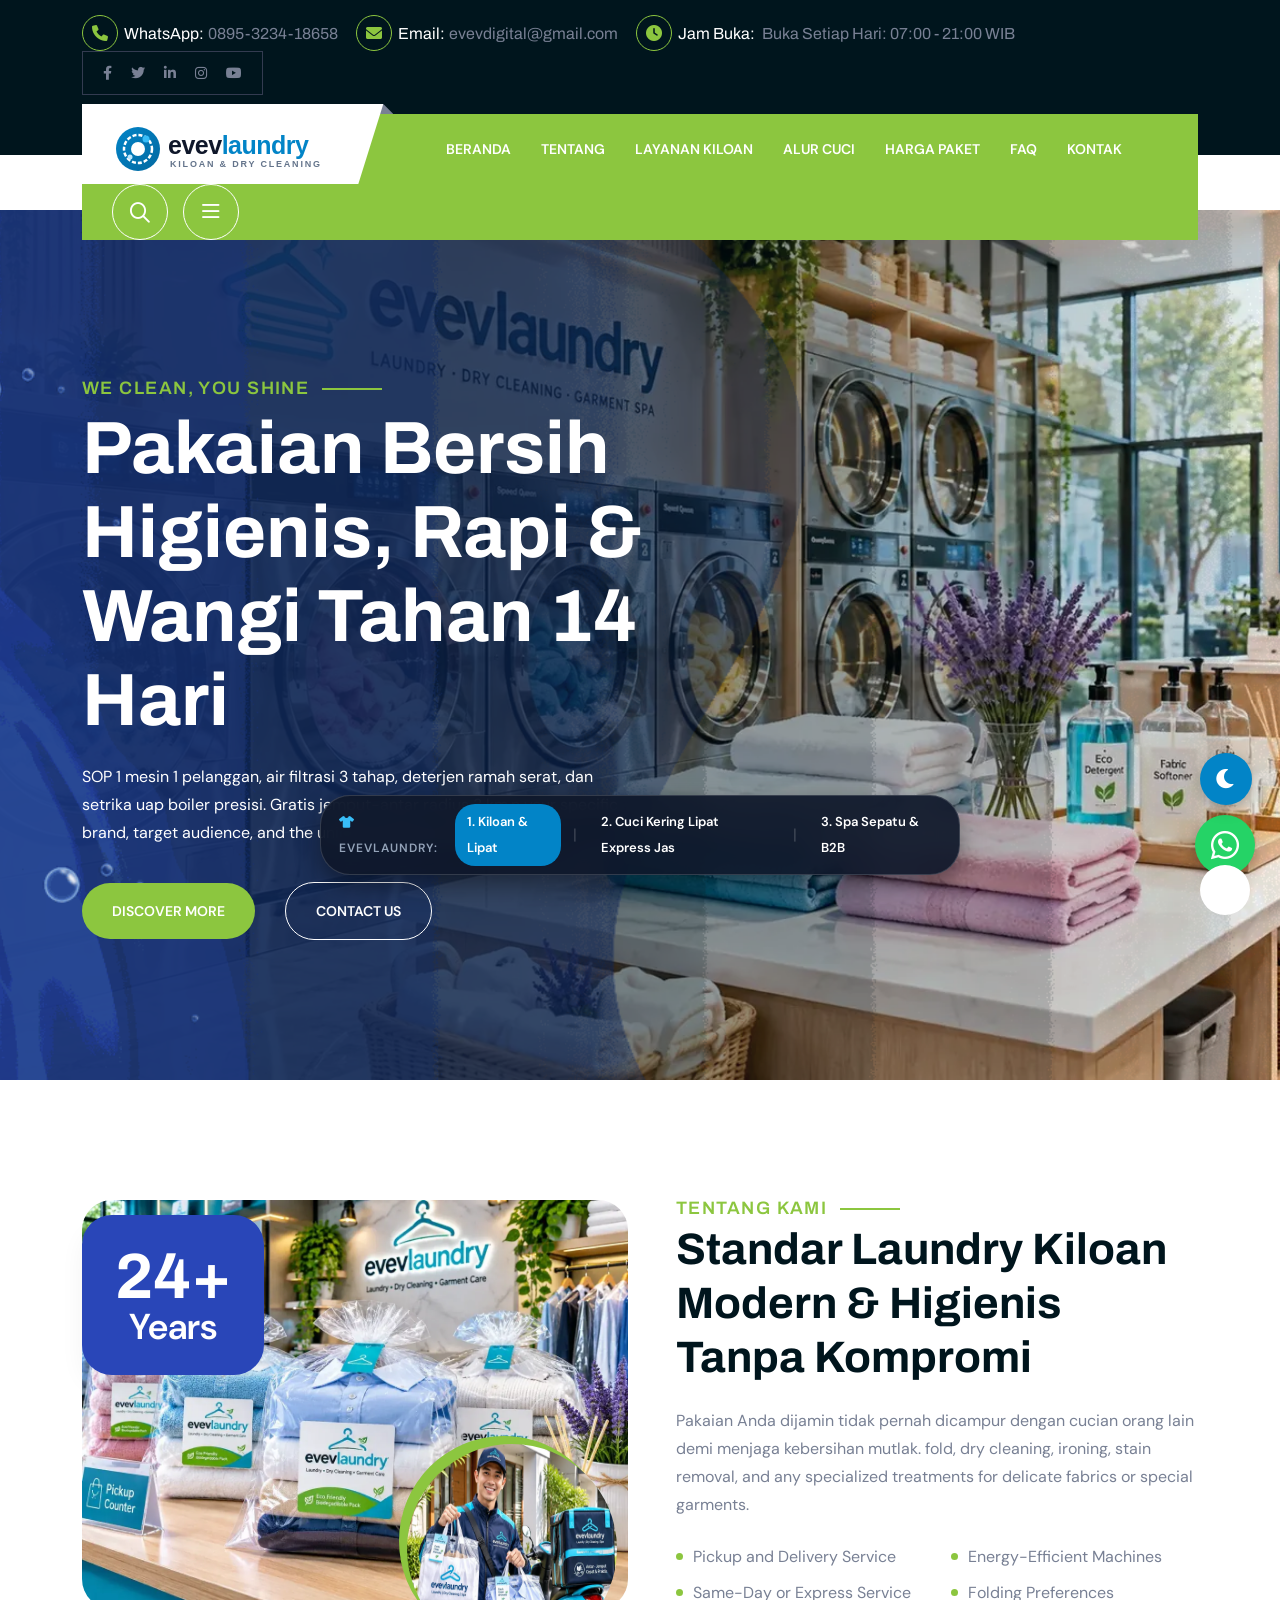
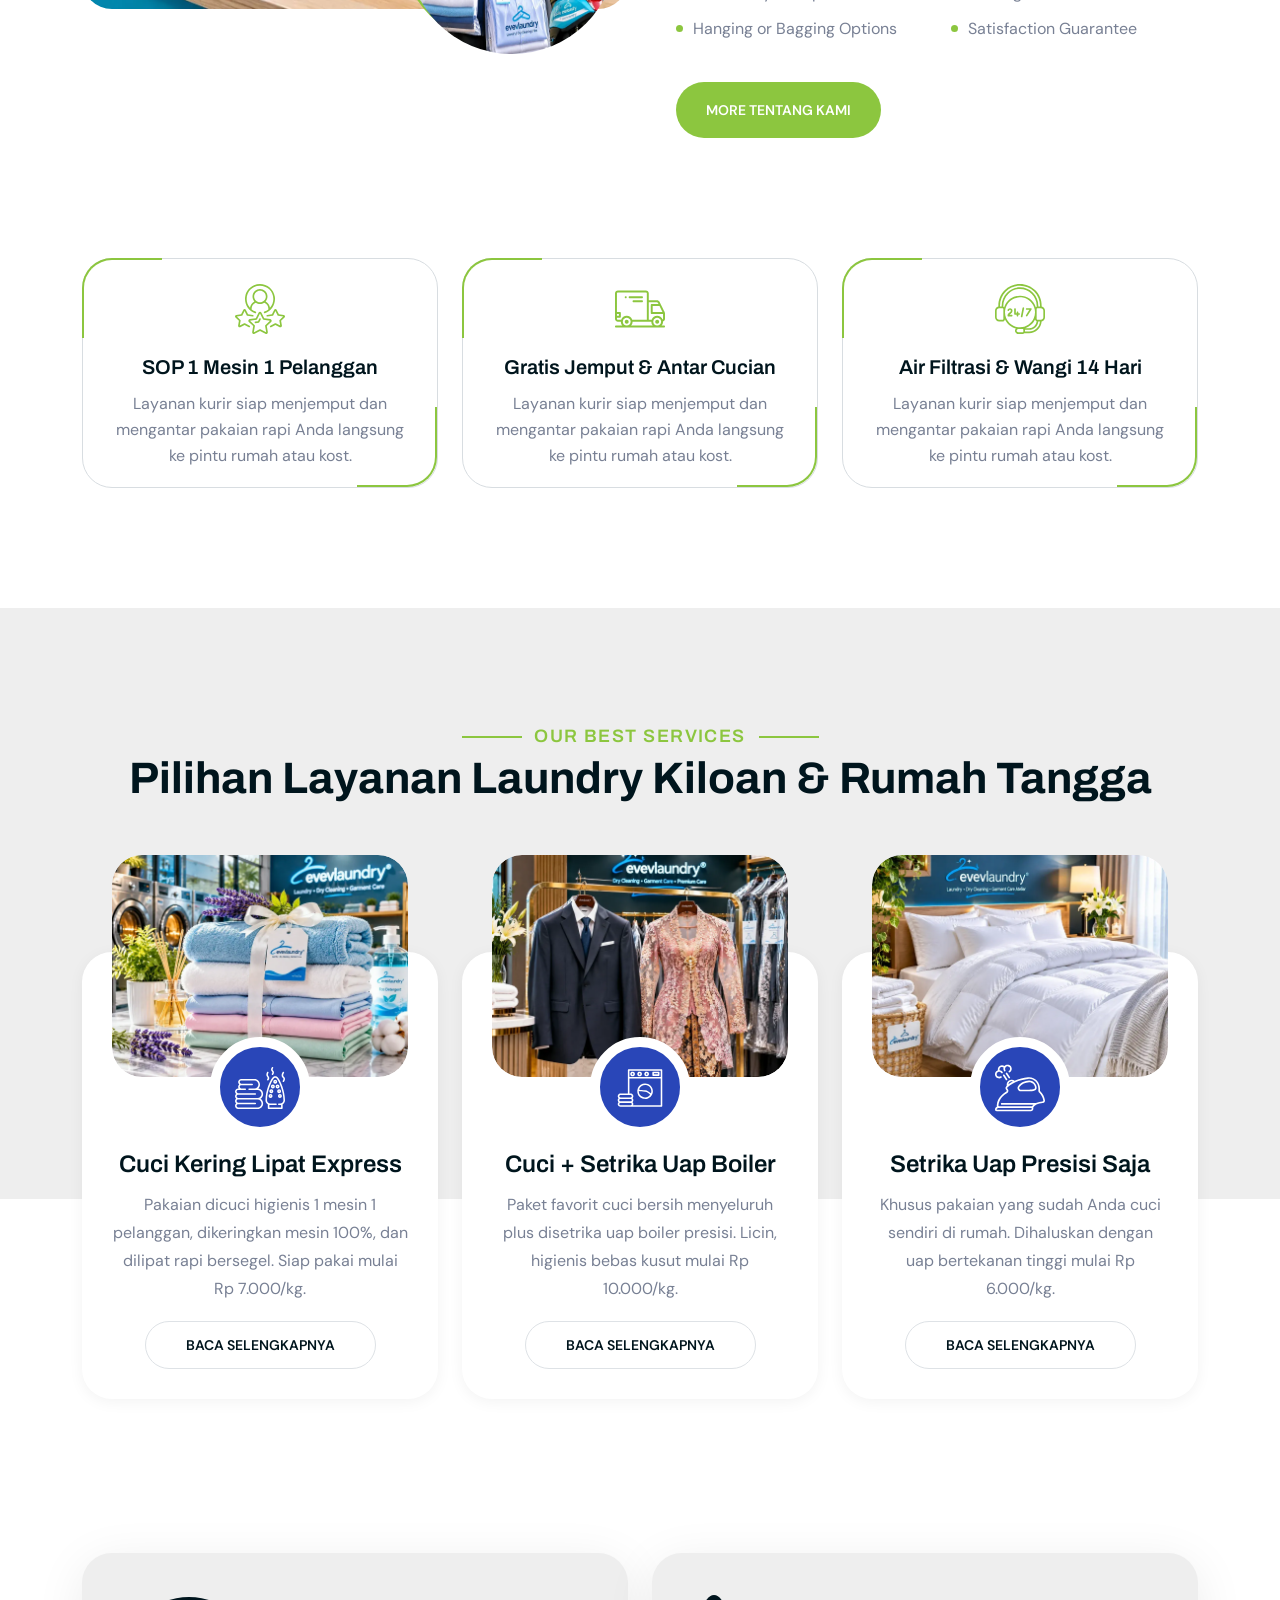
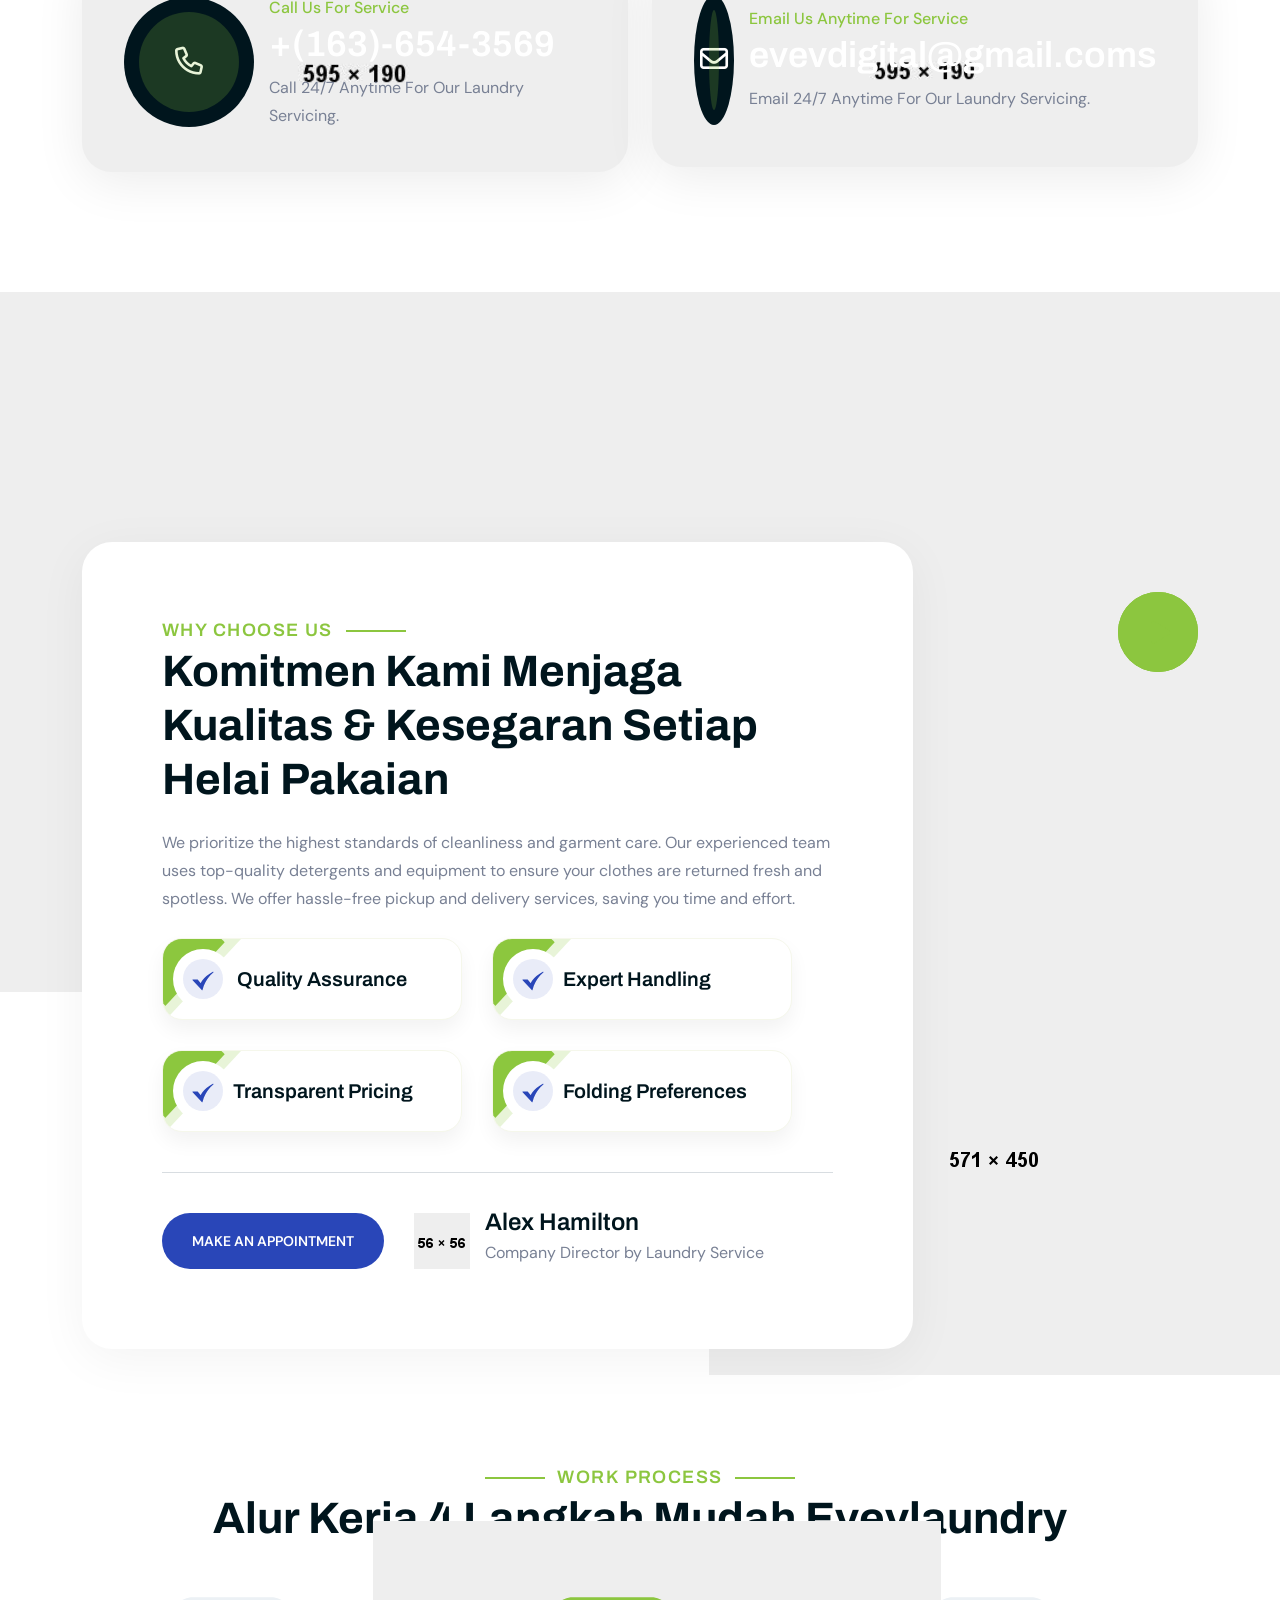
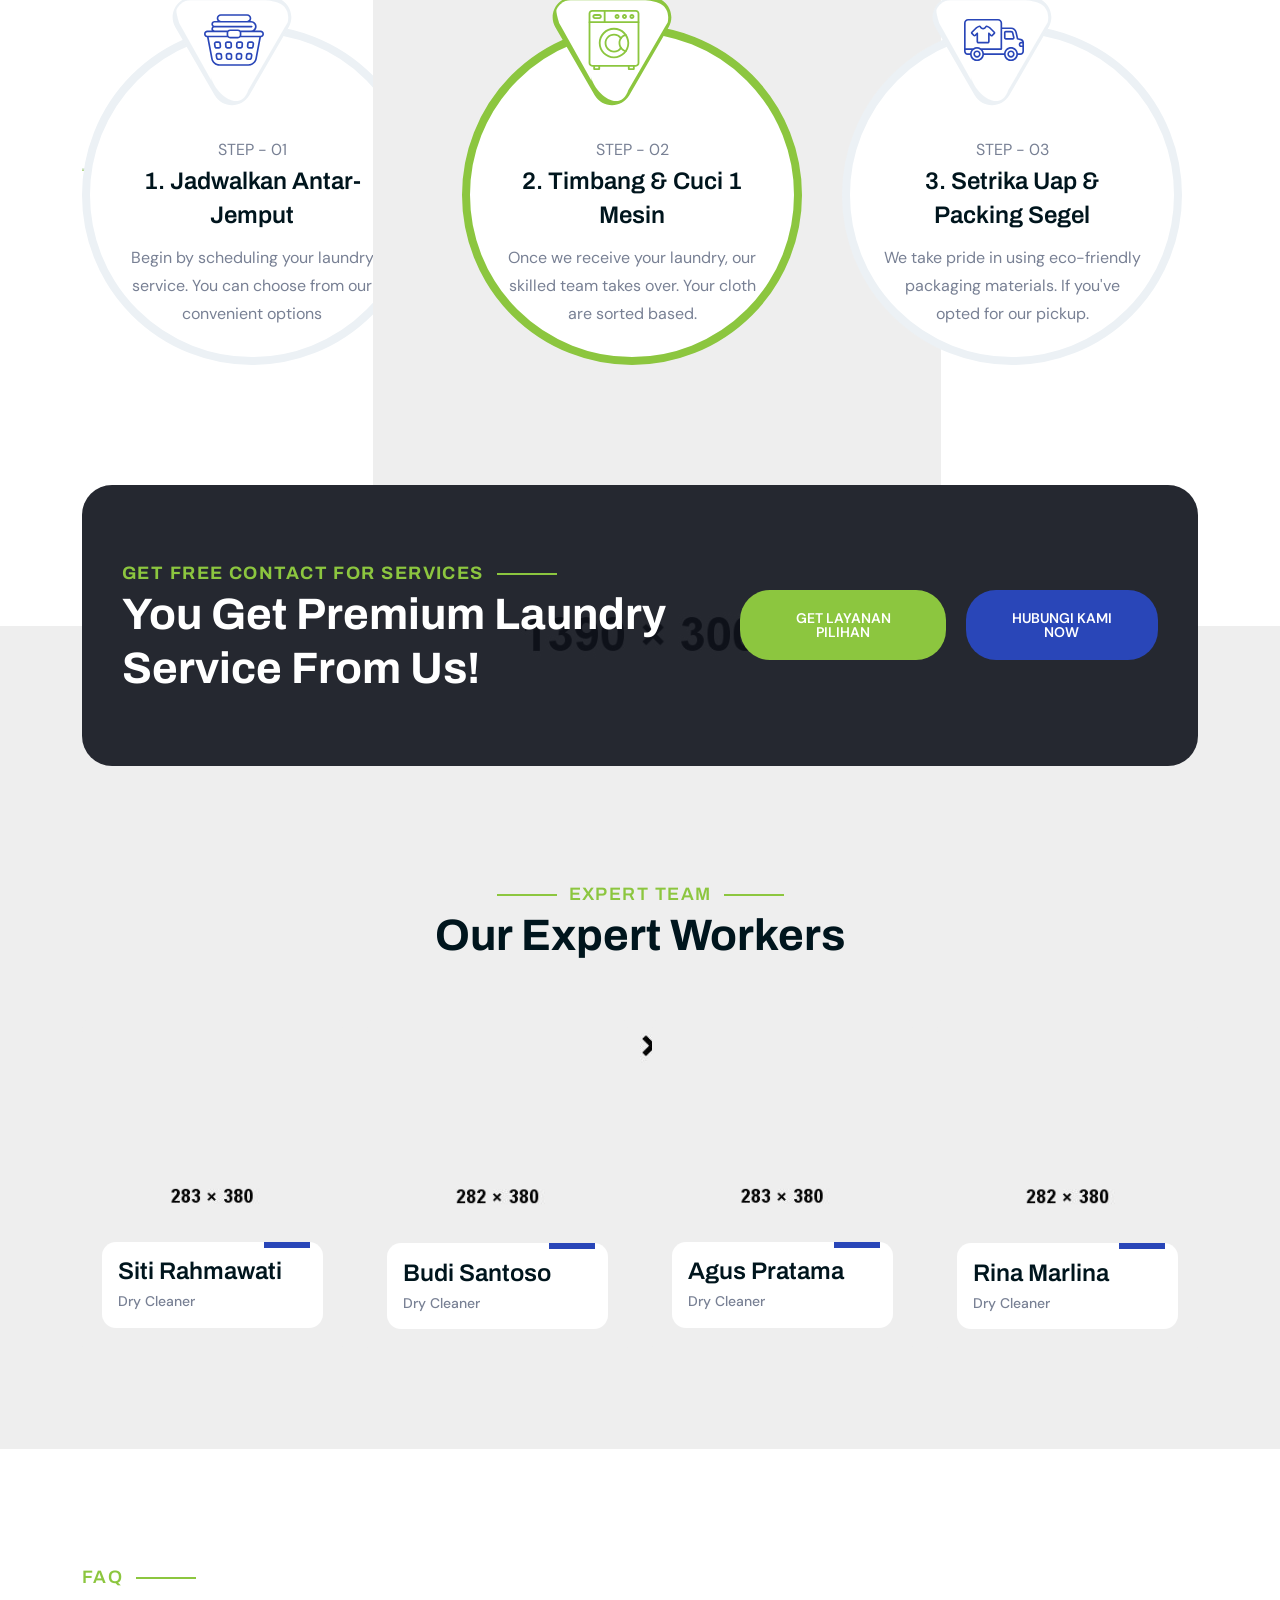
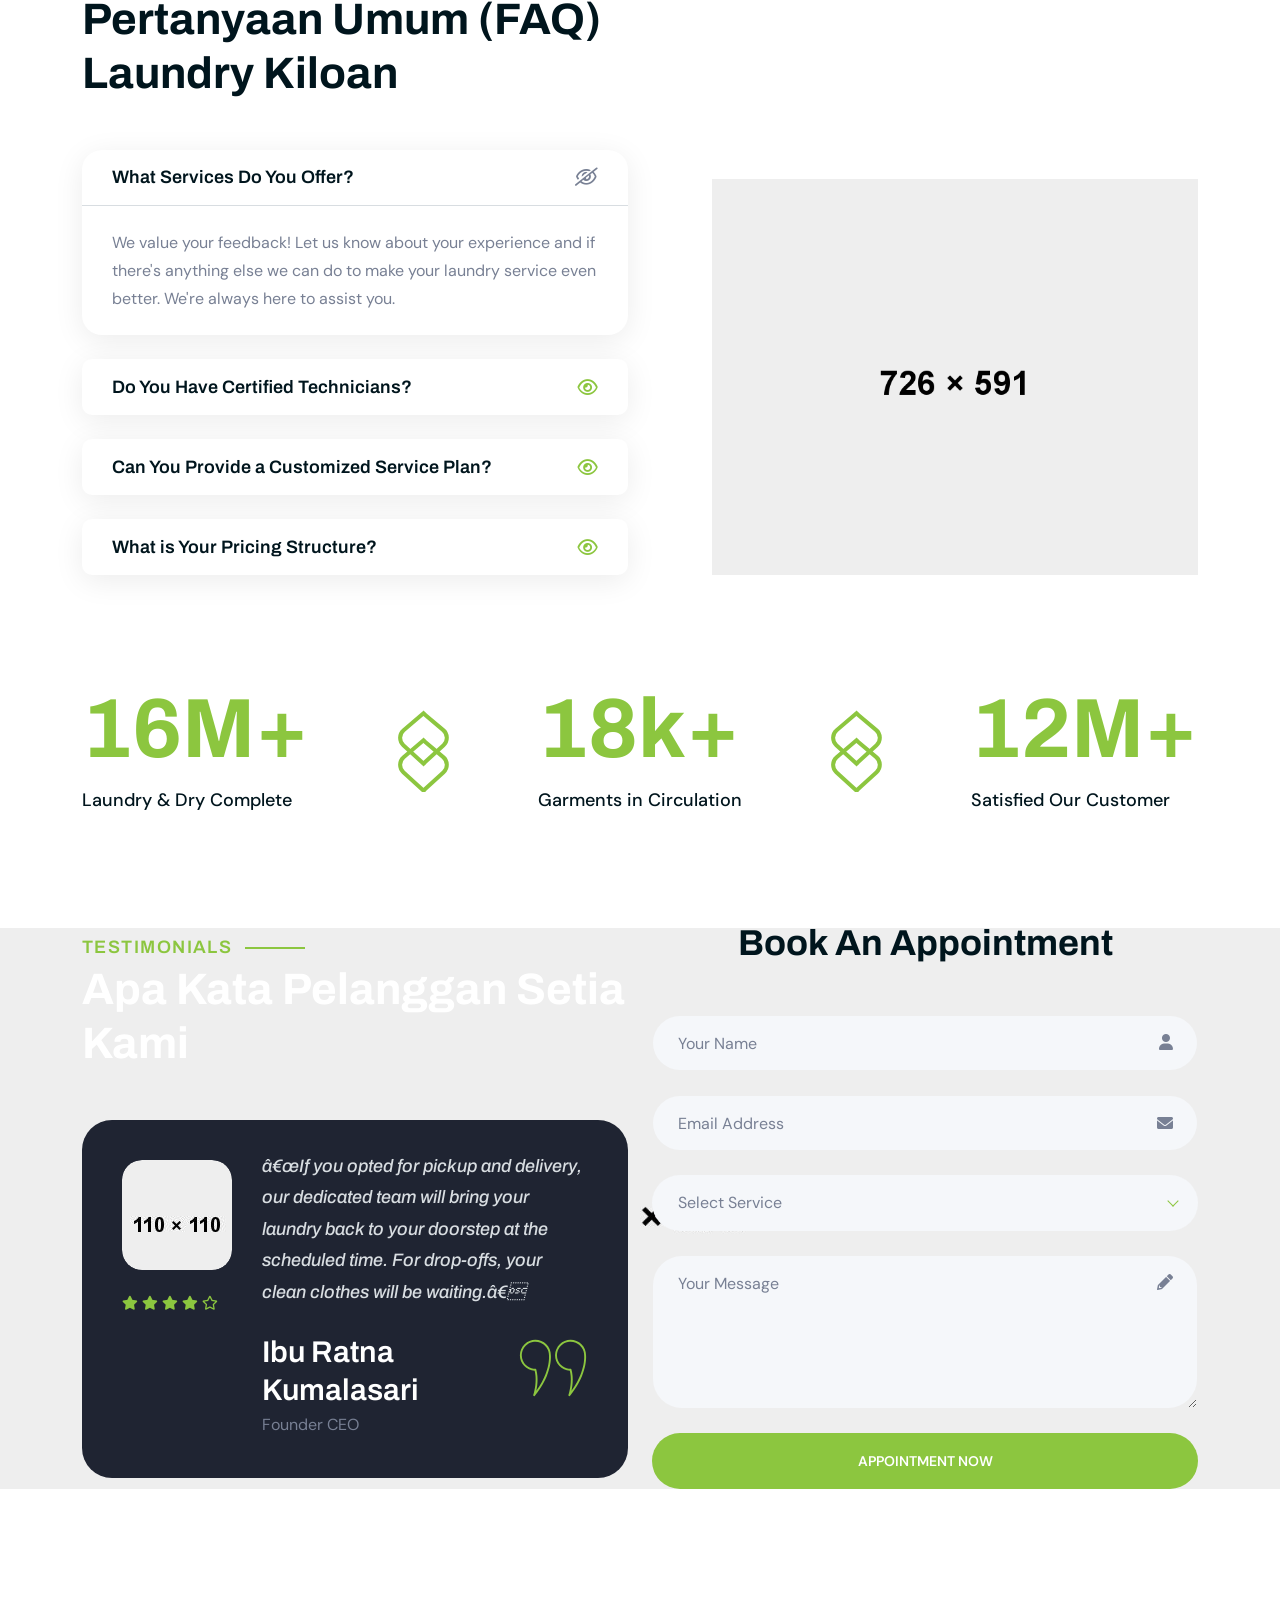
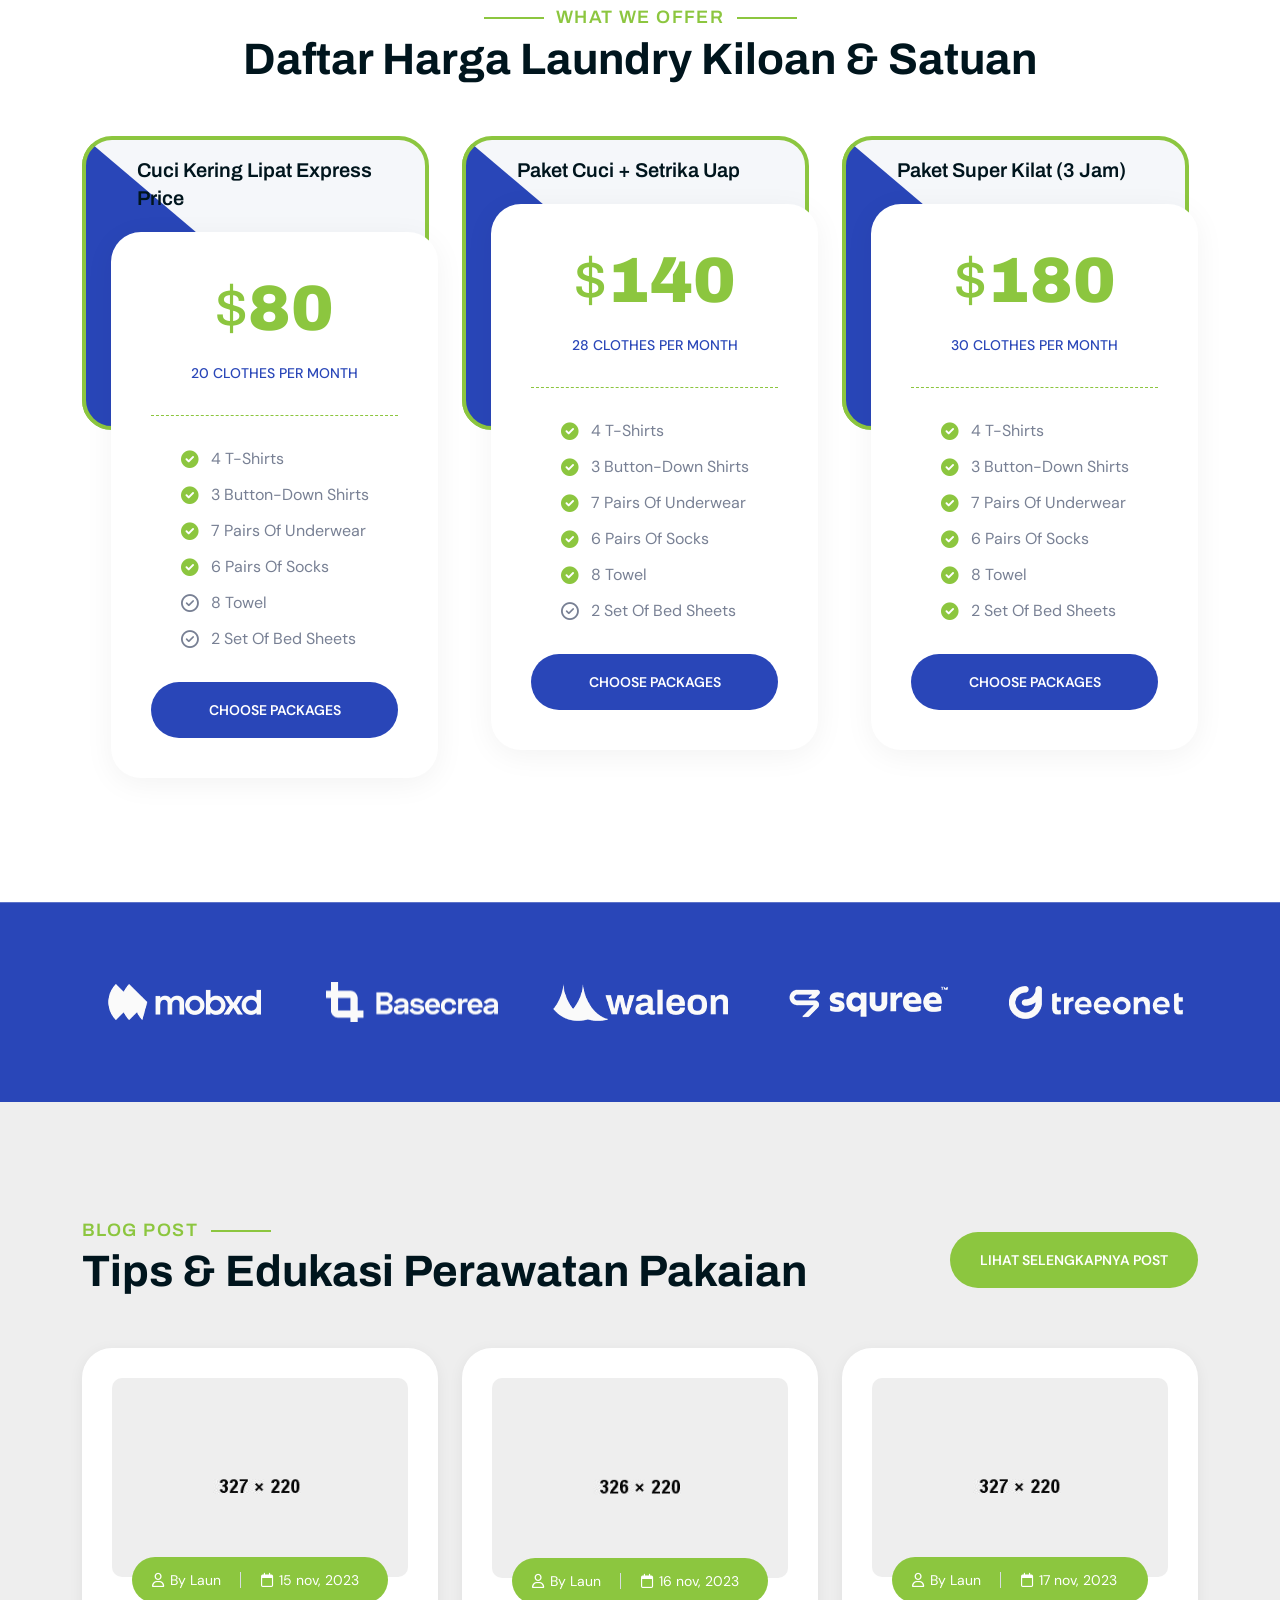
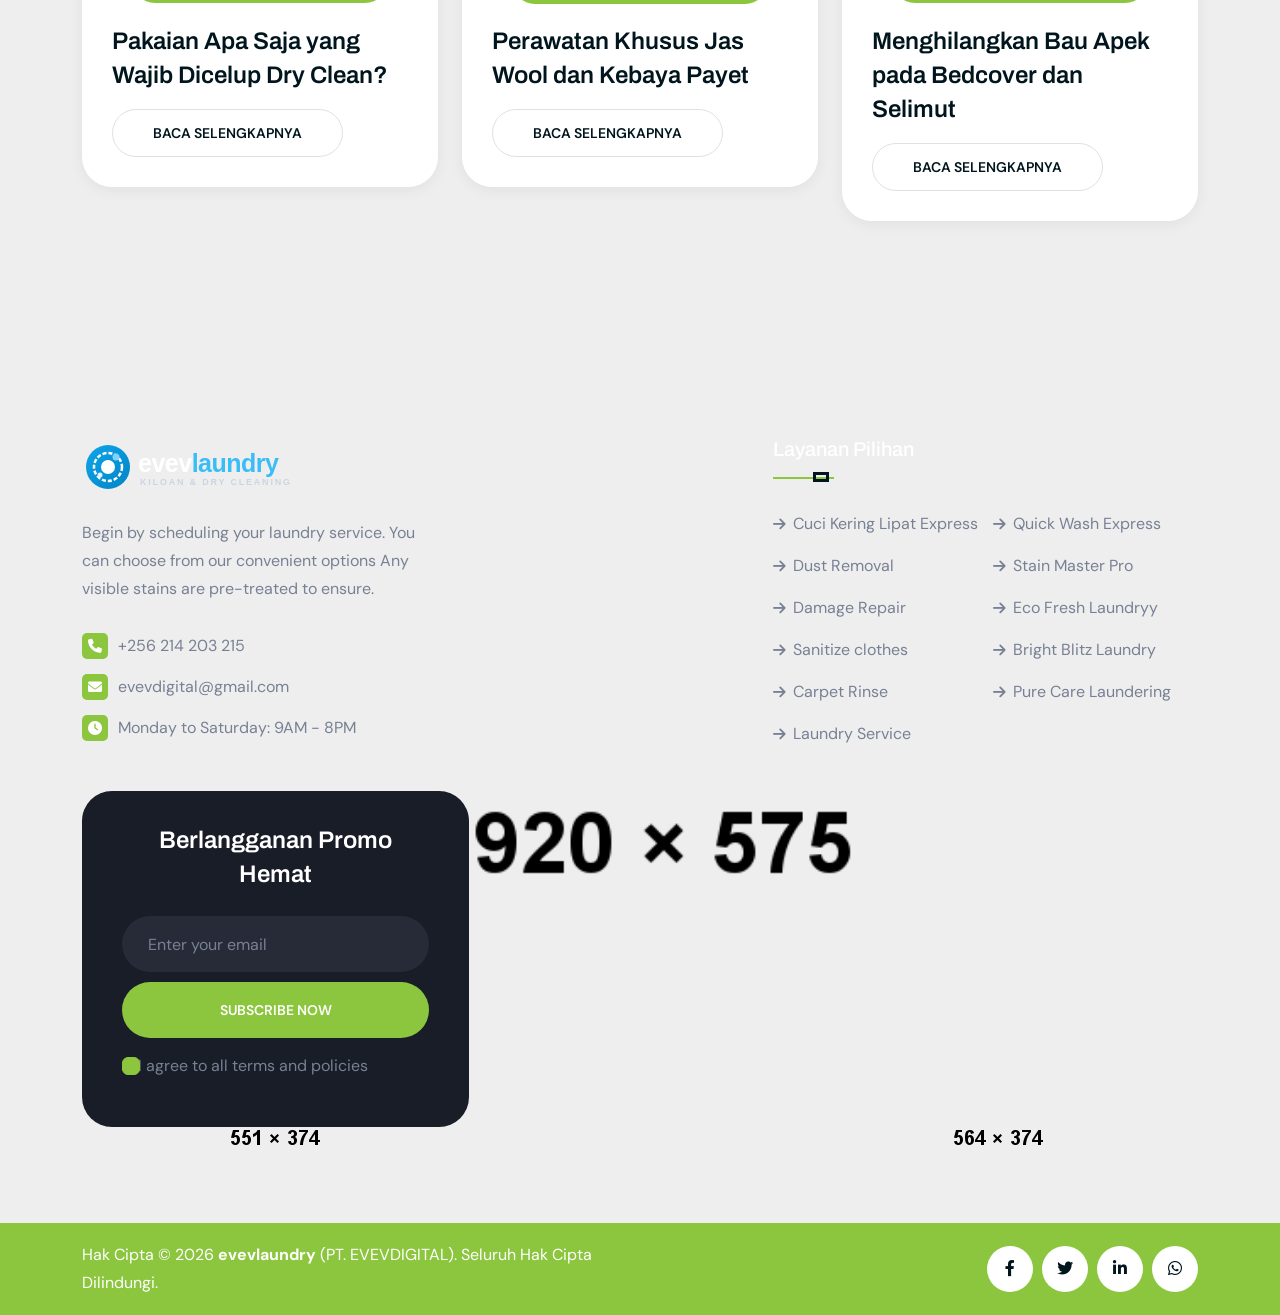
==== commit 05cad7b5: "feat(responsive): add standard responsive.css and link in templates" ====
--- a/template-1.html
+++ b/template-1.html
@@ -1032,7 +1032,7 @@
                                                 </div>
                                             </div>
                                             <div class="testi-card_wrapper">
-                                                <p class="testi-card_text">“If you opted for pickup and delivery, our dedicated team will bring your laundry back to your doorstep at the scheduled time. For drop-offs, your clean clothes will be waiting.”</p>
+                                                <p class="testi-card_text">â€œIf you opted for pickup and delivery, our dedicated team will bring your laundry back to your doorstep at the scheduled time. For drop-offs, your clean clothes will be waiting.â€</p>
                                                 <div class="testimonial-author">
                                                     <div class="testi-card_content">
                                                         <h3 class="testi-card_name">Ibu Ratna Kumalasari</h3>
@@ -1062,7 +1062,7 @@
                                                 </div>
                                             </div>
                                             <div class="testi-card_wrapper">
-                                                <p class="testi-card_text">“If you opted for pickup and delivery, our dedicated team will bring your laundry back to your doorstep at the scheduled time. For drop-offs, your clean clothes will be waiting.”</p>
+                                                <p class="testi-card_text">â€œIf you opted for pickup and delivery, our dedicated team will bring your laundry back to your doorstep at the scheduled time. For drop-offs, your clean clothes will be waiting.â€</p>
                                                 <div class="testimonial-author">
                                                     <div class="testi-card_content">
                                                         <h3 class="testi-card_name">Mas Dimas Nugraha</h3>
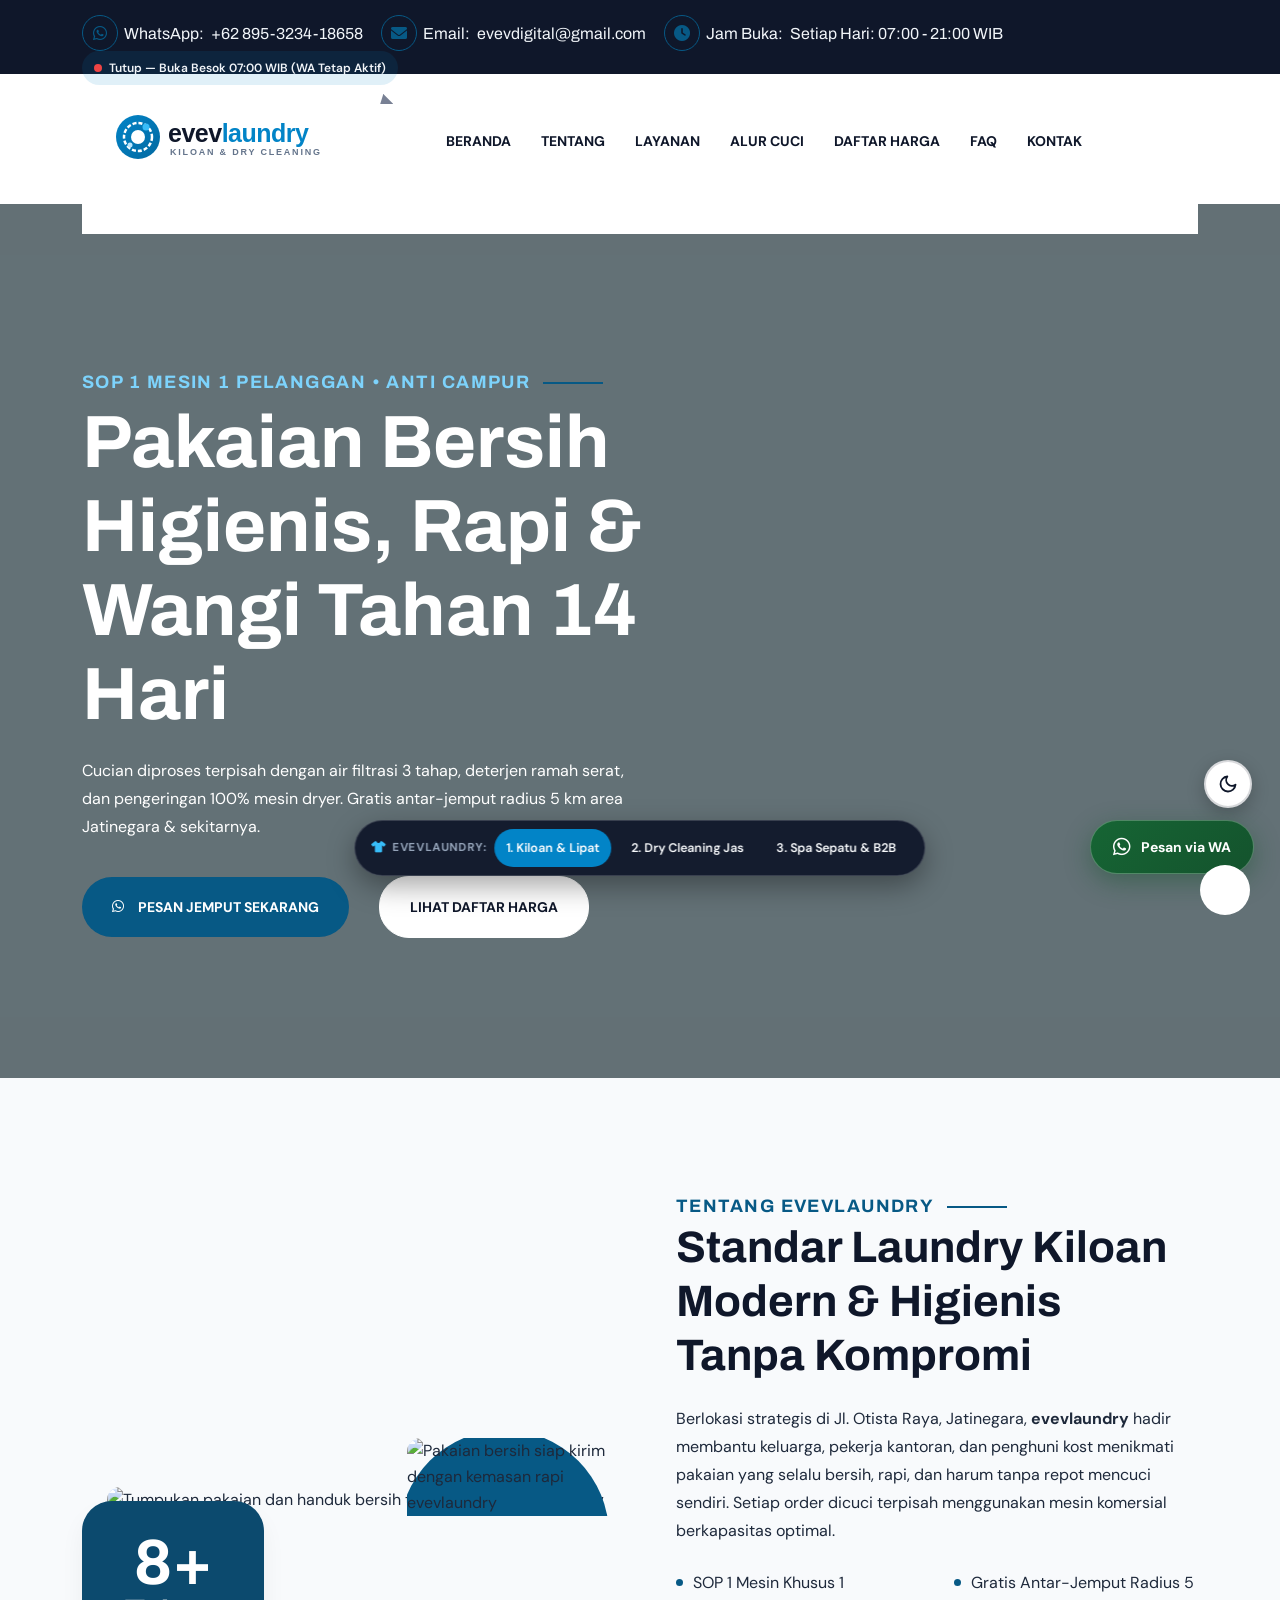
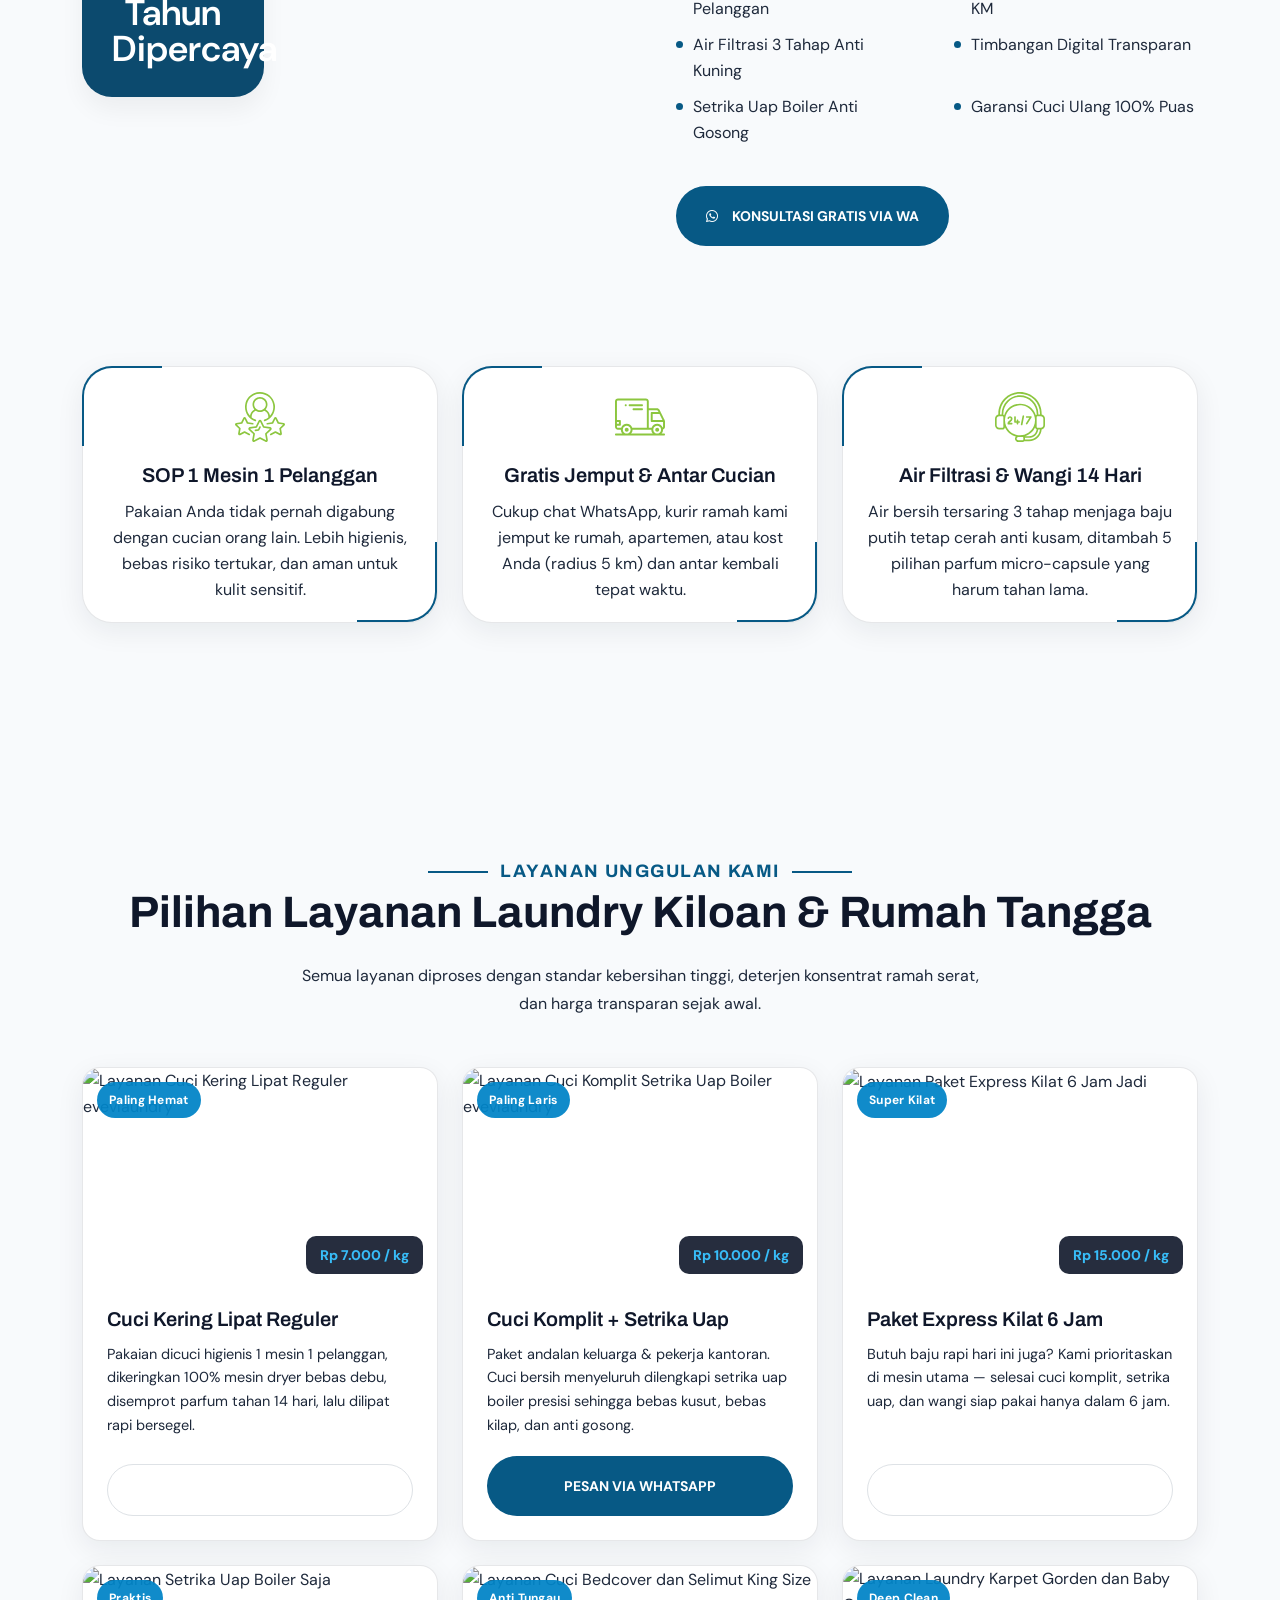
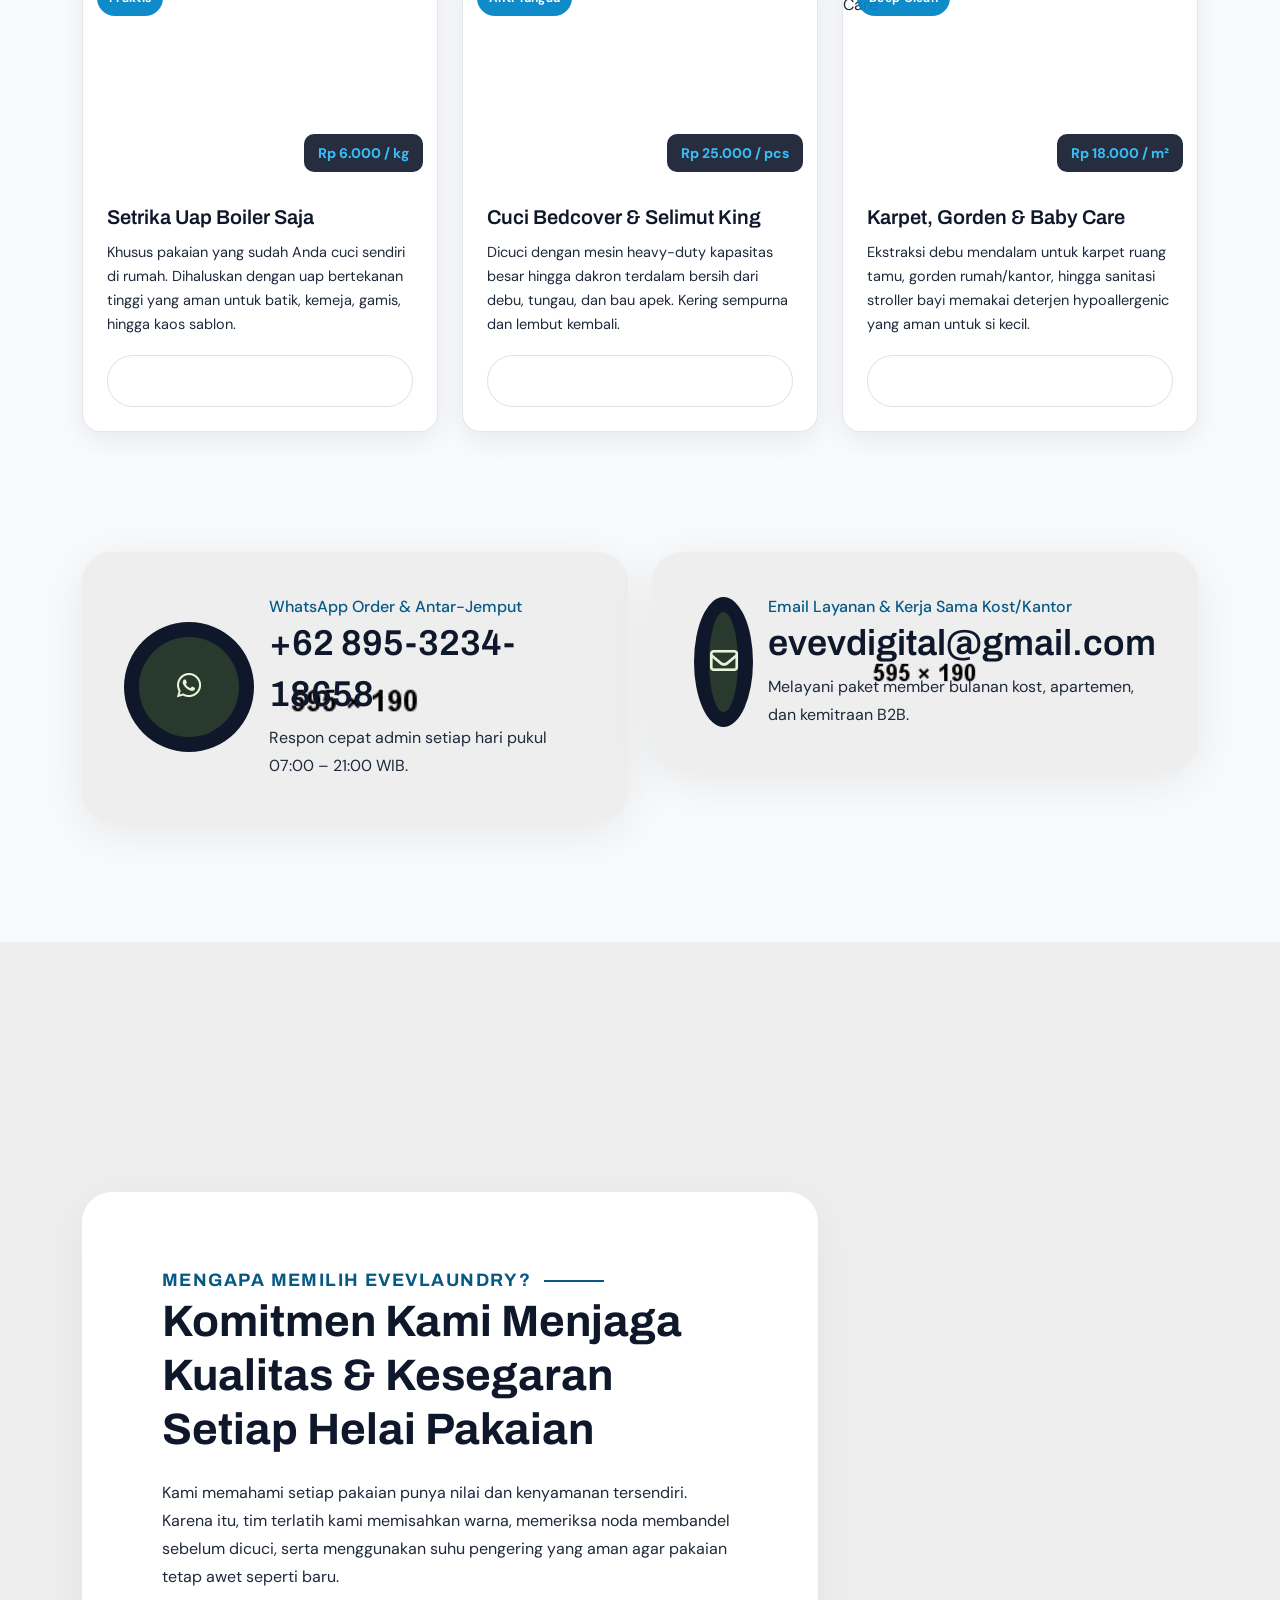
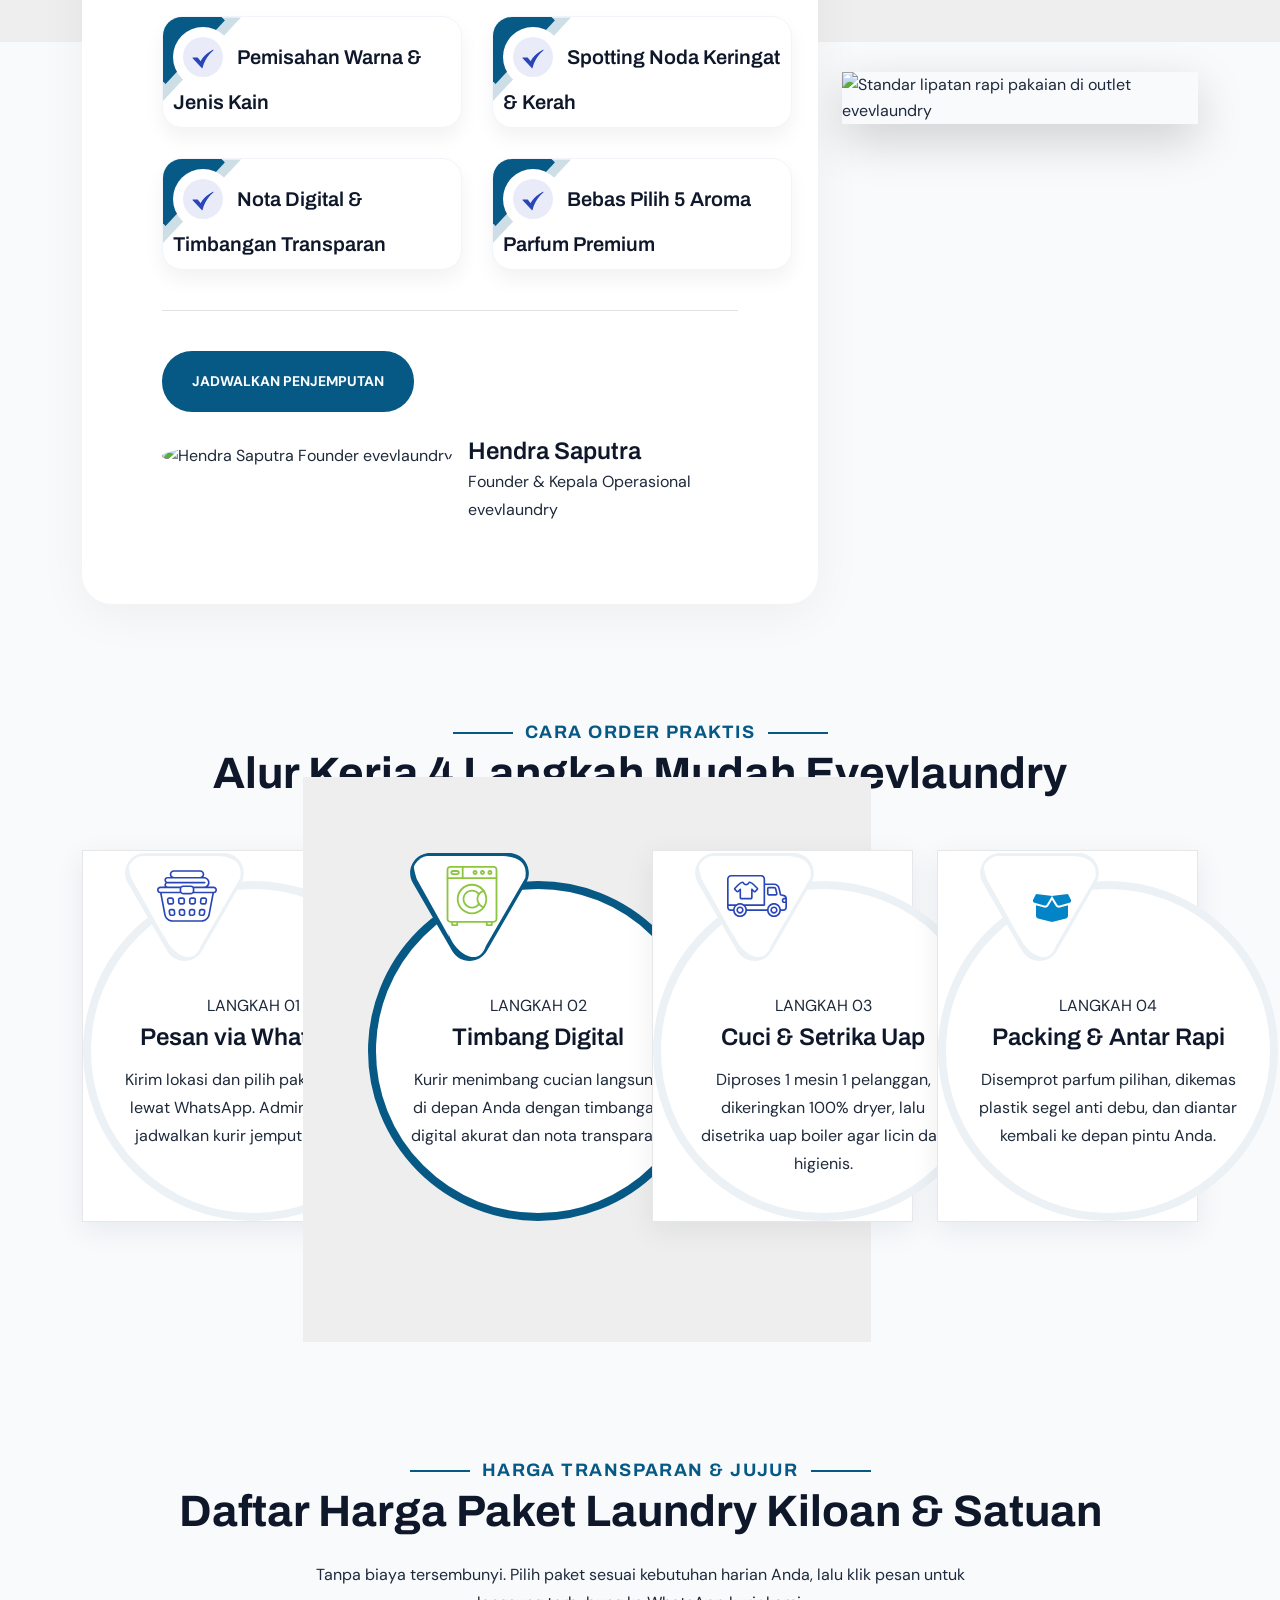
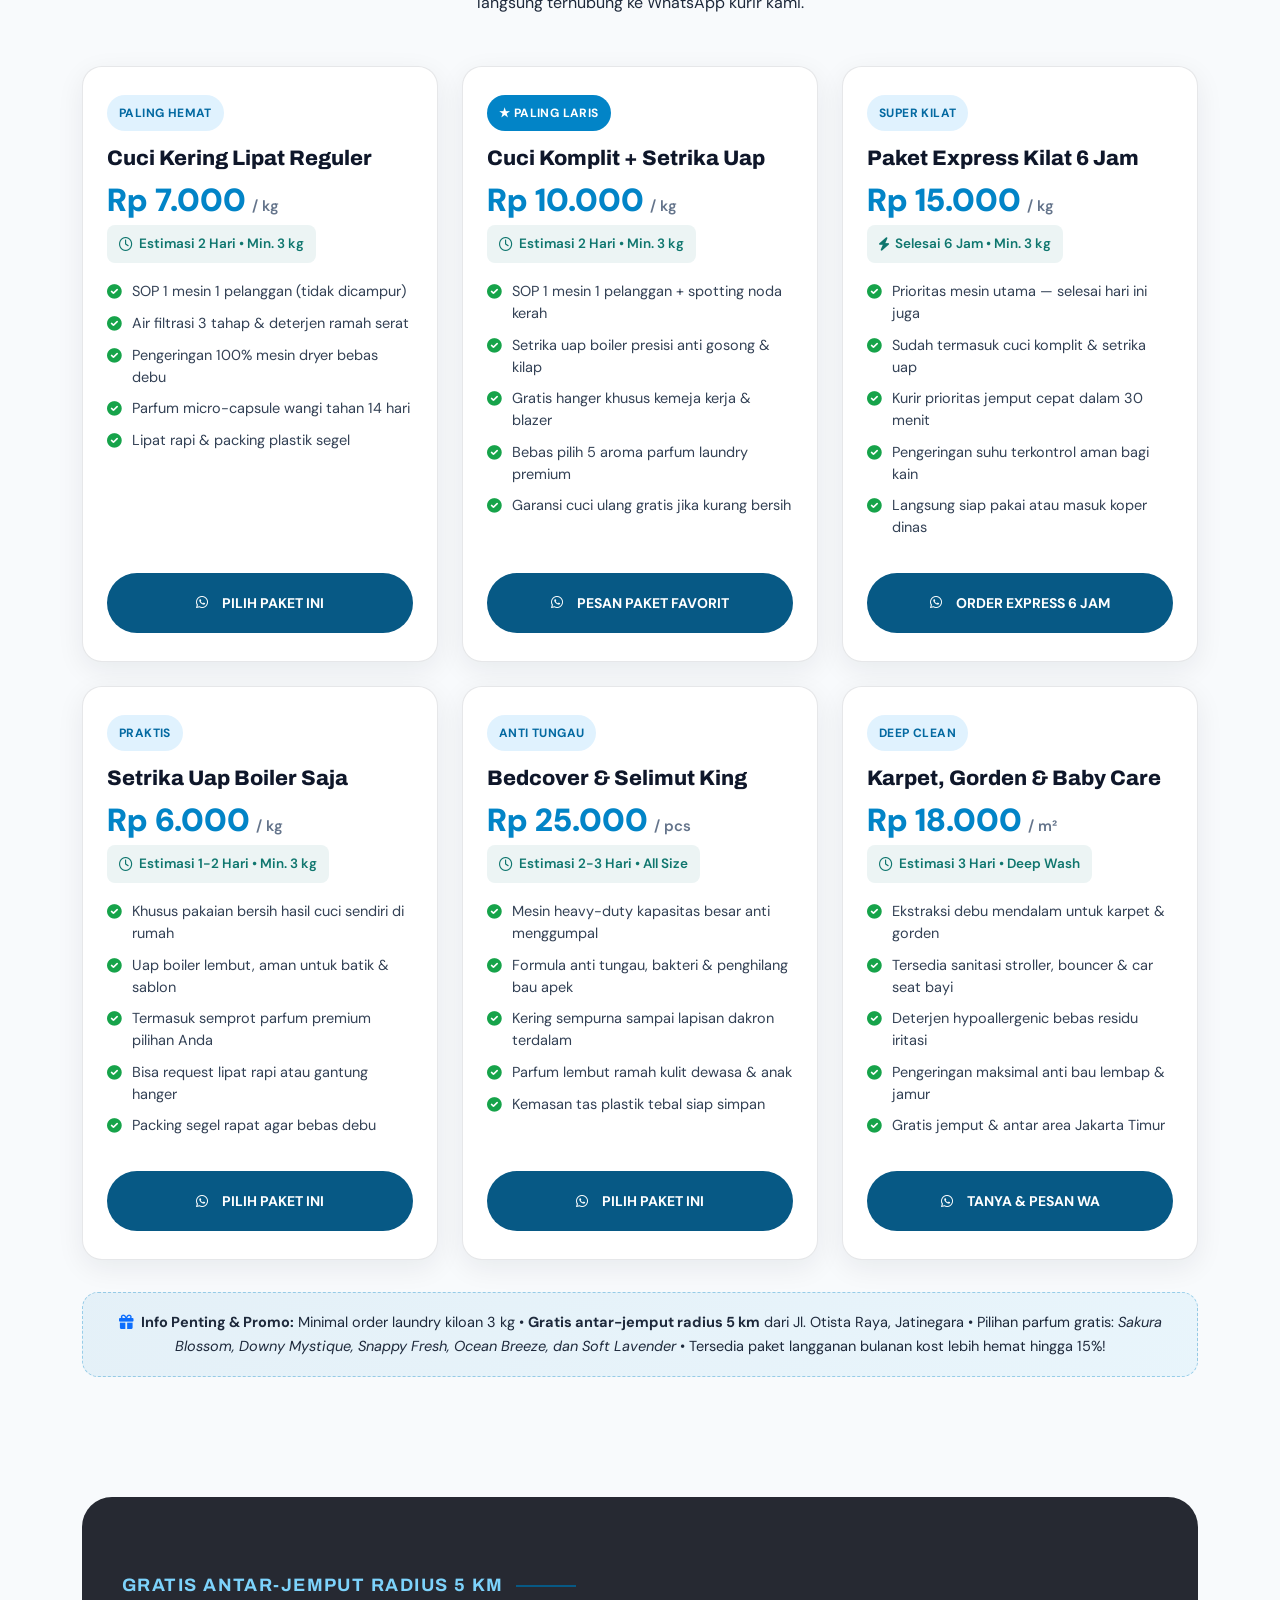
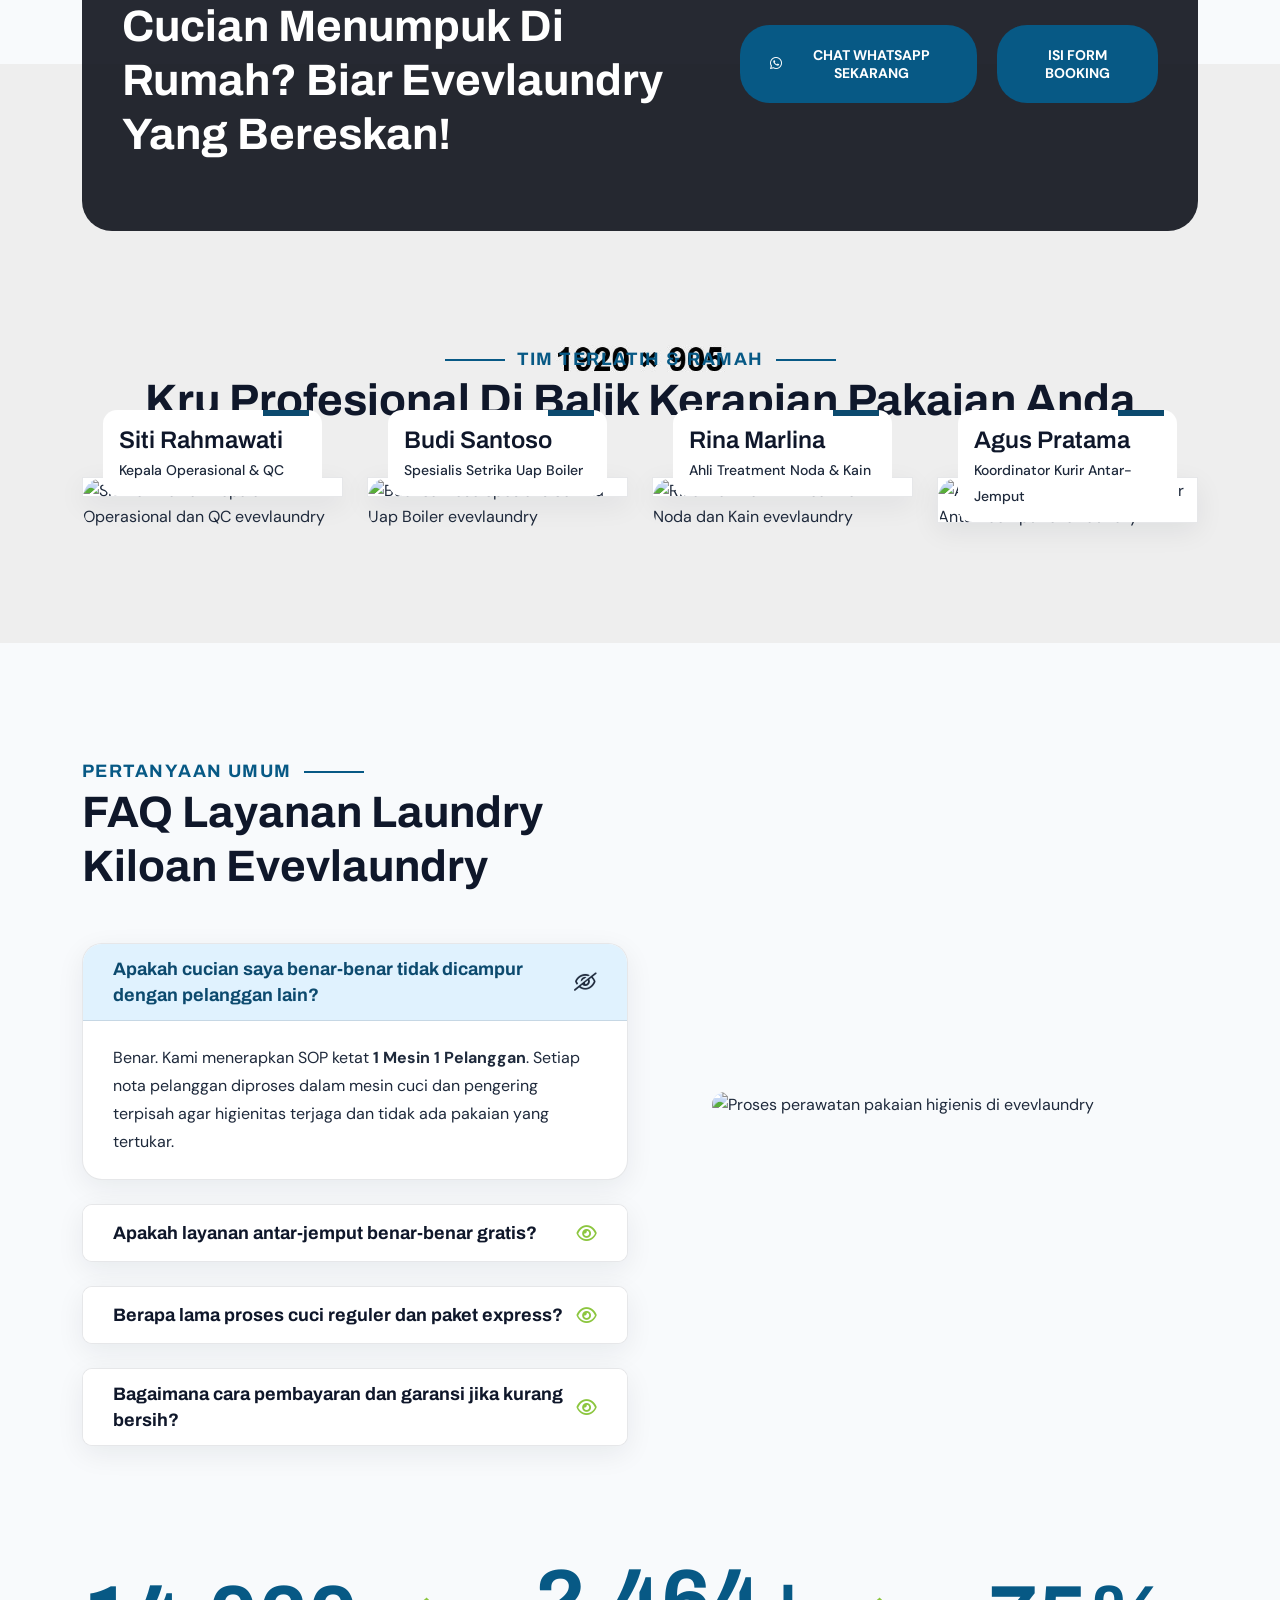
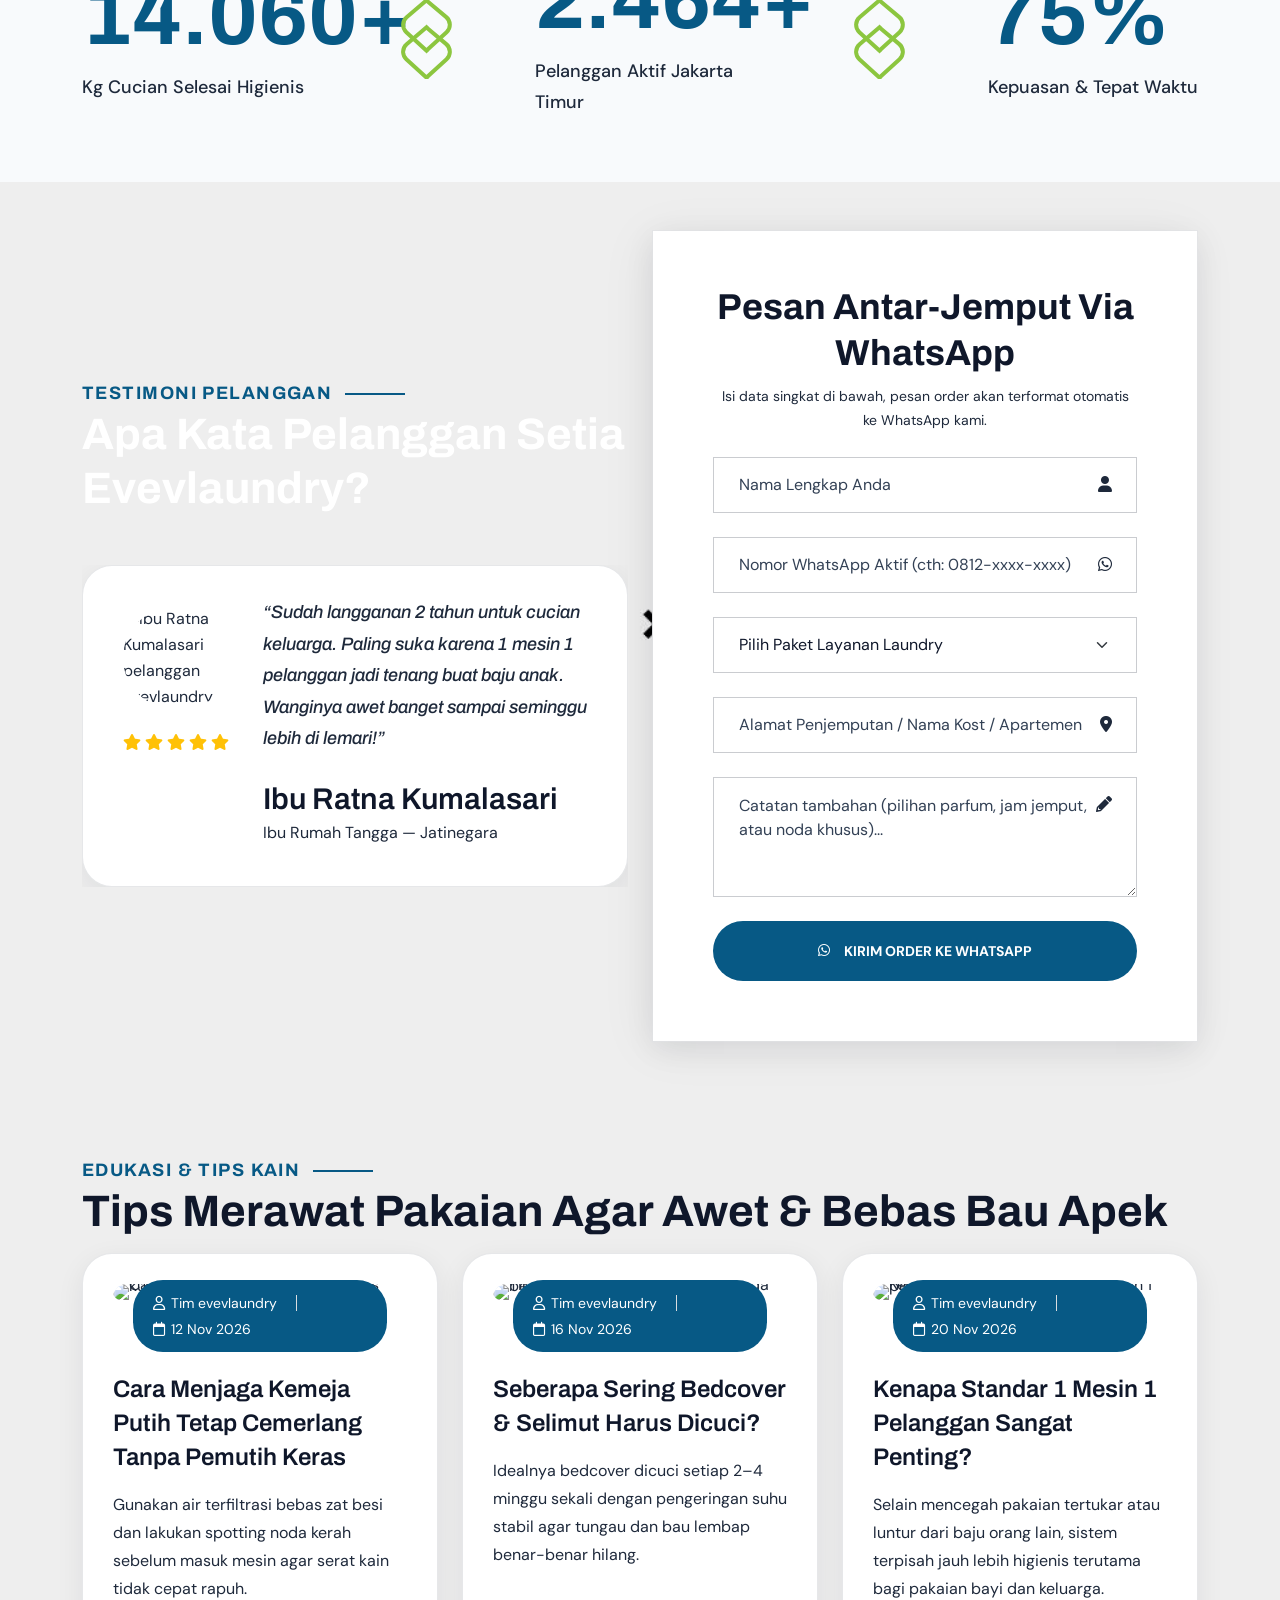
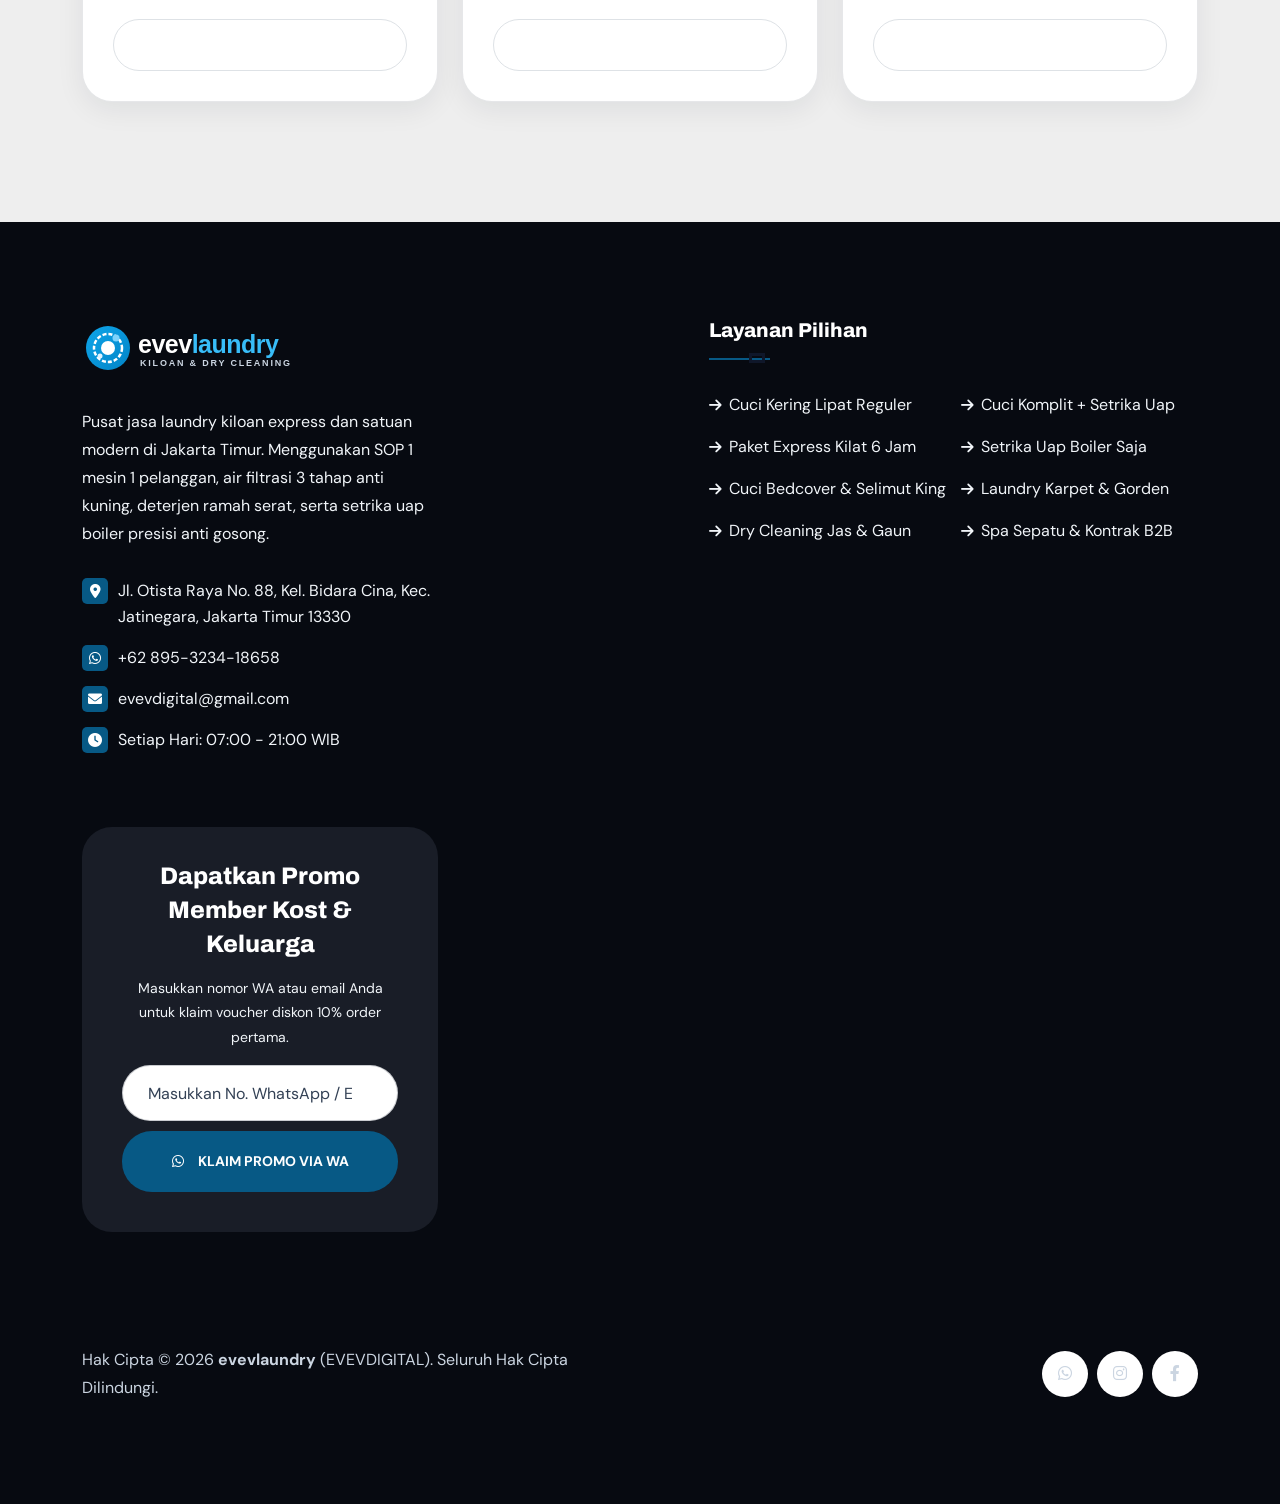
==== commit a2135ba7: "feat(laundry): apply comprehensive Gemini Neon 3-task refactor for responsive, theme, and profiling" ====
--- a/template-1.html
+++ b/template-1.html
@@ -1,1589 +1,1672 @@
-<!doctype html>
-<html class="no-js" lang="id">
-
-<head>
-    <meta charset="utf-8">
-    <meta http-equiv="x-ua-compatible" content="ie=edge">
-    <title>evevlaundry | Jasa Laundry Kiloan Express, Cuci Lipat & Setrika Uap Higienis Jakarta Timur</title>
-    <meta name="author" content="Laun">
-    <meta name="description" content="Pusat jasa laundry kiloan express dan cuci setrika uap boiler Jakarta Timur. SOP 1 mesin 1 pelanggan, air filtrasi 3 tahap, wangi tahan 14 hari, gratis antar-jemput.">
-    <meta name="keywords" content="Laun - Laundry Service & Cuci Kering Lipat Express HTML Template">
-    <meta name="robots" content="INDEX,FOLLOW">
-
-    <!-- Mobile Specific Metas -->
-    <meta name="viewport" content="width=device-width, initial-scale=1, shrink-to-fit=no">
-
-    <!-- Favicons - Place favicon.ico in the root directory -->
-    <link rel="apple-touch-icon" sizes="57x57" href="assets/img/favicons/apple-icon-57x57.png">
-    <link rel="apple-touch-icon" sizes="60x60" href="assets/img/favicons/apple-icon-60x60.png">
-    <link rel="apple-touch-icon" sizes="72x72" href="assets/img/favicons/apple-icon-72x72.png">
-    <link rel="apple-touch-icon" sizes="76x76" href="assets/img/favicons/apple-icon-76x76.png">
-    <link rel="apple-touch-icon" sizes="114x114" href="assets/img/favicons/apple-icon-114x114.png">
-    <link rel="apple-touch-icon" sizes="120x120" href="assets/img/favicons/apple-icon-120x120.png">
-    <link rel="apple-touch-icon" sizes="144x144" href="assets/img/favicons/apple-icon-144x144.png">
-    <link rel="apple-touch-icon" sizes="152x152" href="assets/img/favicons/apple-icon-152x152.png">
-    <link rel="apple-touch-icon" sizes="180x180" href="assets/img/favicons/apple-icon-180x180.png">
-    <link rel="icon" type="image/png" sizes="192x192" href="assets/img/favicons/android-icon-192x192.png">
-    <link rel="icon" type="image/png" sizes="32x32" href="assets/img/favicons/favicon-32x32.png">
-    <link rel="icon" type="image/png" sizes="96x96" href="assets/img/favicons/favicon-96x96.png">
-    <link rel="icon" type="image/png" sizes="16x16" href="assets/img/favicons/favicon-16x16.png">
-    <link rel="manifest" href="assets/img/favicons/manifest.json">
-    <meta name="msapplication-TileColor" content="#ffffff">
-    <meta name="msapplication-TileImage" content="assets/img/favicons/ms-icon-144x144.png">
-    <meta name="theme-color" content="#ffffff">
-
-    <!--==============================
-	  Google Fonts
-	============================== -->
-    <link rel="preconnect" href="https://fonts.googleapis.com">
-    <link rel="preconnect" href="https://fonts.gstatic.com" crossorigin>
-    <link href="https://fonts.googleapis.com/css2?family=Archivo:wght@300;400;500;600;700;800;900&family=DM+Sans:opsz,wght@9..40,300;9..40,400;9..40,500;9..40,600;9..40,700;9..40,800;9..40,900&display=swap" rel="stylesheet">
-
-
-    <!--==============================
-	    All CSS File
-	============================== -->
-    <!-- Bootstrap -->
-    <link rel="stylesheet" href="assets/css/bootstrap.min.css">
-    <!-- Fontawesome Icon -->
-    <link rel="stylesheet" href="assets/css/fontawesome.min.css">
-    <!-- Magnific Popup -->
-    <link rel="stylesheet" href="assets/css/magnific-popup.min.css">
-    <!-- Swiper Js -->
-    <link rel="stylesheet" href="assets/css/swiper-bundle.min.css">
-    <!-- Theme Custom CSS -->
-    <link rel="stylesheet" href="assets/css/style.css">
-
-</head>
-
-<body>
-
-    <!--[if lte IE 9]>
-    	<p class="browserupgrade">You are using an <strong>outdated</strong> browser. Please <a href="https://browsehappy.com/">upgrade your browser</a> to improve your experience and security.</p>
-  	<![endif]-->
-
-
-    <!--********************************
-   		Code Start From Here 
-	******************************** -->
-
-    <!--==============================
-     Preloader
-  ==============================-->
-    <div class="preloader ">
-        <button class="th-btn style2 preloaderCls">Tutup Preloader </button>
-        <div class="preloader-inner">
-            <div class="loader">
-                <div class="rot"></div>
-                <img src="assets/img/logo-white.svg" alt="Laun">
-            </div>
-        </div>
-    </div> <!--==============================
-    Sidemenu
-============================== -->
-    <div class="sidemenu-wrapper sidemenu-info ">
-        <div class="sidemenu-content">
-            <button class="closeButton sideMenuCls"><i class="far fa-times"></i></button>
-            <div class="widget  ">
-                <div class="th-widget-about">
-                    <div id="tentang" class="about-logo">
-                        <a href="#layanan"><img src="assets/img/logo.svg" alt="Laun"></a>
-                    </div>
-                    <p class="about-text">We provide specialized winterization services to safeguard your pool during the off-season, and when spring arrives, we handle the thorough opening process.</p>
-                    <div class="th-social">
-                        <a href="#kontak"><i class="fab fa-facebook-f"></i></a>
-                        <a href="#kontak"><i class="fab fa-twitter"></i></a>
-                        <a href="#kontak"><i class="fab fa-linkedin-in"></i></a>
-                        <a href="https://wa.me/62895323418658"><i class="fab fa-whatsapp"></i></a>
-                    </div>
-                </div>
-            </div>
-            <div class="widget  ">
-                <h3 class="widget_title">Tips Perawatan Pakaian</h3>
-                <div class="recent-post-wrap">
-                    <div class="recent-post">
-                        <div class="media-img">
-                            <a href="#tentang"><img src="assets/img/blog/recent-post-1-1.jpg" alt="Blog Image"></a>
-                        </div>
-                        <div class="media-body">
-                            <div class="recent-post-meta">
-                                <a href="#tentang"><i class="far fa-calendar"></i>21 October , 2023</a>
-                            </div>
-                            <h4 class="post-title"><a class="text-inherit" href="#tentang">Tips Menjaga Baju Putih Tetap Bersih Cemerlang</a></h4>
-                        </div>
-                    </div>
-                    <div class="recent-post">
-                        <div class="media-img">
-                            <a href="#tentang"><img src="assets/img/blog/recent-post-1-2.jpg" alt="Blog Image"></a>
-                        </div>
-                        <div class="media-body">
-                            <div class="recent-post-meta">
-                                <a href="#tentang"><i class="far fa-calendar"></i>22 October , 2023</a>
-                            </div>
-                            <h4 class="post-title"><a class="text-inherit" href="#tentang">Manfaat Setrika Uap Boiler untuk Serat Pakaian</a></h4>
-                        </div>
-                    </div>
-                </div>
-            </div>
-            <div class="widget  ">
-                <h3 class="widget_title">Hubungi Kami</h3>
-                <div class="th-widget-contact">
-                    <div class="info-box">
-                        <div class="info-box_icon">
-                            <i class="fas fa-location-dot"></i>
-                        </div>
-                        <p class="info-box_text">Jl. Otista Raya No. 88, Jatinegara, Jakarta Timur</p>
-                    </div>
-                    <div class="info-box">
-                        <div class="info-box_icon">
-                            <i class="fas fa-phone"></i>
-                        </div>
-                        <p class="info-box_text">
-                            <a href="https://wa.me/62895323418658?text=Halo%20evevlaundry,%20mau%20order%20laundry" class="info-box_link">0895-3234-18658</a>
-                            <a href="https://wa.me/62895323418658?text=Halo%20evevlaundry,%20mau%20order%20laundry" class="info-box_link">0895-3234-18658</a>
-                        </p>
-                    </div>
-                    <div class="info-box">
-                        <div class="info-box_icon">
-                            <i class="fas fa-envelope"></i>
-                        </div>
-                        <p class="info-box_text">
-                            <a href="mailto:evevdigital@gmail.com" class="info-box_link">evevdigital@gmail.com</a>
-                        </p>
-                    </div>
-                </div>
-            </div>
-        </div>
-    </div>
-    <div class="popup-search-box">
-        <button class="searchClose"><i class="fas fa-times"></i></button>
-        <form action="#">
-            <input type="text" placeholder="What are you looking for?">
-            <button type="submit"><i class="fas fa-search"></i></button>
-        </form>
-    </div><!--==============================
-    Mobile Menu
-  ============================== -->
-    <div class="th-menu-wrapper">
-        <div class="th-menu-area text-center">
-            <button class="th-menu-toggle"><i class="fas fa-times"></i></button>
-            <div class="mobile-logo">
-                <a href="#layanan"><img src="assets/img/logo.svg" alt="Laun"></a>
-            </div>
-            <div class="th-mobile-menu">
-                <ul>
-                    <li class="menu-item-has-children">
-                        <a href="#layanan">Home</a>
-                        <ul class="sub-menu">
-                            <li><a href="#layanan">Laundry Services</a></li>
-                            <li><a href="#layanan">Home Cuci Kering Lipat Express</a></li>
-                            <li><a href="#layanan">Laundry & Dry Services</a></li>
-                        </ul>
-                    </li>
-                    <li><a href="#tentang">Tentang Kami</a></li>
-                    <li class="menu-item-has-children">
-                        <a href="#">Service</a>
-                        <ul class="sub-menu">
-                            <li><a href="#layanan">Service</a></li>
-                            <li><a href="#layanan">Service Details</a></li>
-                        </ul>
-                    </li>
-                    <li class="menu-item-has-children">
-                        <a href="#">Pages</a>
-                        <ul class="sub-menu">
-                            <li class="menu-item-has-children">
-                                <a href="#">Shop</a>
-                                <ul class="sub-menu">
-                                    <li><a href="#layanan">Shop</a></li>
-                                    <li><a href="#layanan">Shop Details</a></li>
-                                    <li><a href="#layanan">Cart Page</a></li>
-                                    <li><a href="#layanan">Selesaikan Pesanan</a></li>
-                                    <li><a href="#layanan">Wishlist</a></li>
-                                </ul>
-                            </li>
-                            <li><a href="#tentang">Team</a></li>
-                            <li><a href="#tentang">Team Details</a></li>
-                            <li><a href="#layanan">Proto Gallery</a></li>
-                            <li><a href="#faq">Faq Page</a></li>
-                            <li><a href="#harga">Price Package</a></li>
-                            <li><a href="#">Error Page</a></li>
-                        </ul>
-                    </li>
-                    <li class="menu-item-has-children">
-                        <a href="#">Blogs</a>
-                        <ul class="sub-menu">
-                            <li>
-                                <a href="#">Blog Layout</a>
-                                <ul class="sub-menu">
-                                    <li><a href="#tentang">Blog Grid 02 Columns</a></li>
-                                    <li><a href="#tentang">Blog Grid 03 Columns</a></li>
-                                    <li><a href="#tentang">Blog List</a></li>
-                                </ul>
-                            </li>
-                            <li>
-                                <a href="#tentang">Blog Sidebar</a>
-                                <ul class="sub-menu">
-                                    <li><a href="#tentang">Blog Left Sidebar</a></li>
-                                    <li><a href="#tentang">Blog Right Sidebar</a></li>
-                                    <li><a href="#tentang">Blog No Sidebar</a></li>
-                                </ul>
-                            </li>
-                            <li><a href="#tentang">Blog Details</a></li>
-                        </ul>
-                    </li>
-                    <li>
-                        <a href="#kontak">Contact</a>
-                    </li>
-                </ul>
-            </div>
-        </div>
-    </div><!--==============================
-	Header Area
-==============================-->
-    <header class="th-header header-layout1">
-        <div class="header-top">
-            <div class="container th-container">
-                <div class="row justify-content-center justify-content-lg-between align-items-center">
-                    <div class="col-auto d-none d-md-block">
-                        <div class="header-links style2">
-                            <p class="header-notice text-theme">Pusat Laundry Kiloan Express &amp; Cuci Setrika Uap Higienis Jakarta Timur</p>
-                            <ul>
-                                <li><i class="fa-solid fa-phone"></i>WhatsApp:<a href="https://wa.me/62895323418658?text=Halo%20evevlaundry,%20mau%20order%20laundry">0895-3234-18658</a></li>
-                                <li><i class="fa-solid fa-envelope"></i>Email:<a href="mailto:evevdigital@gmail.com">evevdigital@gmail.com</a>
-                                </li>
-                                <li class="d-none d-xl-inline-block"><i class="fa-solid fa-clock"></i>Jam Buka:
-                                    <span>Buka Setiap Hari: 07:00 - 21:00 WIB</span>
-                                </li>
-
-                            </ul>
-                        </div>
-                    </div>
-                    <div class="col-auto">
-                        <div class="social-links">
-                            <span class="social-title">Ikuti Kami:</span>
-                            <a href="#kontak"><i class="fab fa-facebook-f"></i></a>
-                            <a href="#kontak"><i class="fab fa-twitter"></i></a>
-                            <a href="#kontak"><i class="fab fa-linkedin-in"></i></a>
-                            <a href="#kontak"><i class="fab fa-instagram"></i></a>
-                            <a href="#kontak"><i class="fab fa-youtube"></i></a>
-                        </div>
-                    </div>
-                </div>
-            </div>
-        </div>
-        <div class="sticky-wrapper">
-            <!-- Main Menu Area -->
-            <div class="container th-container">
-                <div class="menu-area">
-                    <div class="row align-items-center justify-content-between">
-                        <div class="col-auto">
-                            <div class="header-logo">
-                                <a href="#layanan"><img src="assets/img/logo.svg" alt="Laun"></a>
-                            </div>
-                        </div>
-                        <div class="col-auto me-lg-auto">
-                            <nav class="main-menu d-none d-lg-inline-block">
-                                <ul>
-                                    <li><a href="template-1.html">BERANDA</a></li>
-                                    <li><a href="#tentang">TENTANG</a></li>
-                                    <li><a href="#layanan">LAYANAN KILOAN</a></li>
-                                    <li><a href="#alur">ALUR CUCI</a></li>
-                                    <li><a href="#harga">HARGA PAKET</a></li>
-                                    <li><a href="#faq">FAQ</a></li>
-                                    <li><a href="#kontak">KONTAK</a></li>
-                                </ul>
-                            </nav>
-                            <button type="button" class="th-menu-toggle d-block d-lg-none"><i class="far fa-bars"></i></button>
-                        </div>
-                        <div class="col-auto d-none d-xl-block">
-                            <div class="header-button">
-                                <button type="button" class="icon-btn searchBoxToggler"><i class="far fa-search"></i></button>
-                                <a href="#" class="icon-btn sideMenuToggler d-none d-lg-block"><i class="far fa-bars"></i></a>
-                                <a href="#kontak" class="th-btn style4 th-radius">Pesan Antar-Jemput WA</a>
-                            </div>
-                        </div>
-                    </div>
-                </div>
-            </div>
-        </div>
-    </header><!--==============================
-Hero Area
-==============================-->
-    <div class="th-hero-wrapper hero-1" id="hero">
-        <div class="swiper th-slider hero-slider-1" id="heroSlide1" data-slider-options='{"effect":"slide"}'>
-            <div class="swiper-wrapper">
-                <div class="swiper-slide">
-                    <div class="hero-inner">
-                        <div class="th-hero-bg" data-bg-src="assets/img/evevlaundry/hero_modern_laundromat.webp">
-                            <img src="assets/img/hero/hero_overlay_1.png" alt="Hero Image">
-                            <div class="bubble"></div>
-                        </div>
-                        <div class="container">
-                            <div class="hero-style1">
-                                <span class="sub-title style1" data-ani="slideinup" data-ani-delay="0.5s">We Clean, You Shine</span>
-                                <h1 class="hero-title" data-ani="slideinup" data-ani-delay="0.6s"> Pakaian Bersih Higienis, Rapi &amp; Wangi Tahan 14 Hari </h1>
-                                <p class="hero-text text-white" data-ani="slideinup" data-ani-delay="0.7s">SOP 1 mesin 1 pelanggan, air filtrasi 3 tahap, deterjen ramah serat, dan setrika uap boiler presisi. Gratis jemput-antar radius 3 km.n your specific brand, target audience, and the
-                                    unique qualities of your service.</p>
-                                <div class="btn-group" data-ani="slideinup" data-ani-delay="0.9s">
-                                    <a href="#tentang" class="th-btn style2" data-ani="slideinup" data-ani-delay="0.9s">Discover
-                                        More</a>
-                                    <a href="#kontak" class="th-btn style5" data-ani="slideinup" data-ani-delay="0.9s">Contact
-                                        Us</a>
-                                </div>
-                            </div>
-                        </div>
-                    </div>
-                </div>
-                <div class="swiper-slide">
-                    <div class="hero-inner">
-                        <div class="th-hero-bg" data-bg-src="assets/img/evevlaundry/hero_steam_iron.webp">
-                            <img src="assets/img/hero/hero_overlay_1.png" alt="Hero Image">
-                            <div class="bubble"></div>
-                        </div>
-                        <div class="container">
-                            <div class="hero-style1">
-                                <span class="sub-title style1" data-ani="slideinup" data-ani-delay="0.5s">We Clean, You Shine</span>
-                                <h1 class="hero-title" data-ani="slideinup" data-ani-delay="0.6s"> Pakaian Bersih Higienis, Rapi &amp; Wangi Tahan 14 Hari </h1>
-                                <p class="hero-text text-white" data-ani="slideinup" data-ani-delay="0.7s">SOP 1 mesin 1 pelanggan, air filtrasi 3 tahap, deterjen ramah serat, dan setrika uap boiler presisi. Gratis jemput-antar radius 3 km.n your specific brand, target audience, and the
-                                    unique qualities of your service.</p>
-                                <div class="btn-group" data-ani="slideinup" data-ani-delay="0.9s">
-                                    <a href="#tentang" class="th-btn style2" data-ani="slideinup" data-ani-delay="0.9s">Discover
-                                        More</a>
-                                    <a href="#kontak" class="th-btn style5" data-ani="slideinup" data-ani-delay="0.9s">Contact
-                                        Us</a>
-                                </div>
-                            </div>
-                        </div>
-                    </div>
-                </div>
-                <div class="swiper-slide">
-                    <div class="hero-inner">
-                        <div class="th-hero-bg" data-bg-src="assets/img/evevlaundry/hero_dry_cleaning.webp">
-                            <img src="assets/img/hero/hero_overlay_1.png" alt="Hero Image">
-                            <div class="bubble"></div>
-                        </div>
-                        <div class="container">
-                            <div class="hero-style1">
-                                <span class="sub-title style1" data-ani="slideinup" data-ani-delay="0.5s">We Clean, You Shine</span>
-                                <h1 class="hero-title" data-ani="slideinup" data-ani-delay="0.6s"> Pakaian Bersih Higienis, Rapi &amp; Wangi Tahan 14 Hari </h1>
-                                <p class="hero-text text-white" data-ani="slideinup" data-ani-delay="0.7s">SOP 1 mesin 1 pelanggan, air filtrasi 3 tahap, deterjen ramah serat, dan setrika uap boiler presisi. Gratis jemput-antar radius 3 km.n your specific brand, target audience, and the
-                                    unique qualities of your service.</p>
-                                <div class="btn-group" data-ani="slideinup" data-ani-delay="0.9s">
-                                    <a href="#tentang" class="th-btn style2" data-ani="slideinup" data-ani-delay="0.9s">Discover
-                                        More</a>
-                                    <a href="#kontak" class="th-btn style5" data-ani="slideinup" data-ani-delay="0.9s">Contact
-                                        Us</a>
-                                </div>
-                            </div>
-                        </div>
-                    </div>
-                </div>
-            </div>
-        </div>
-        <div class="hero-animated-bubble">
-            <img src="assets/img/shape/bubble_1.png" alt="Laun">
-            <img src="assets/img/shape/bubble_2.png" alt="Laun">
-            <img src="assets/img/shape/bubble_3.png" alt="Laun">
-            <img src="assets/img/shape/bubble_4.png" alt="Laun">
-            <img src="assets/img/shape/bubble_5.png" alt="Laun">
-            <img src="assets/img/shape/bubble_6.png" alt="Laun">
-            <img src="assets/img/shape/bubble_7.png" alt="Laun">
-            <img src="assets/img/shape/bubble_8.png" alt="Laun">
-        </div>
-        <div class="icon-box">
-            <button data-slider-prev="#heroSlide1" class="slider-arrow default"><i class="far fa-arrow-left"></i></button>
-            <button data-slider-next="#heroSlide1" class="slider-arrow default"><i class="far fa-arrow-right"></i></button>
-        </div>
-
-    </div>
-    <!--======== / Hero Section ========--><!--==============================
-About Area  
-==============================-->
-    <div class="about-sec overflow-hidden space-top" id="about-sec">
-        <div class="container">
-            <div class="row">
-                <div class="col-xl-6 wow fadeInLeft">
-                    <div class="img-box1">
-                        <div class="img1">
-                            <img src="assets/img/evevlaundry/portfolio_pakaian_tersegel.webp" alt="About">
-                        </div>
-                        <div class="img2">
-                            <img src="assets/img/evevlaundry/portfolio_antar_jemput.webp" alt="About">
-                        </div>
-                        <div class="th-experience jump">
-                            <h3 class="experience-year"><span class="counter-number">24</span>+</h3>
-                            <p class="experience-text">Years</p>
-                        </div>
-                    </div>
-                </div>
-                <div class="col-xl-6">
-                    <div class="ps-xl-4 wow fadeInRight">
-                        <div class="title-area mb-25">
-                            <span class="sub-title style1">Tentang Kami</span>
-                            <h2 class="sec-title mb-20">Standar Laundry Kiloan Modern &amp; Higienis Tanpa Kompromi</h2>
-                            <p class="about-desc">Pakaian Anda dijamin tidak pernah dicampur dengan cucian orang lain demi menjaga kebersihan mutlak.
-                                fold, dry cleaning, ironing, stain removal, and any specialized treatments for delicate
-                                fabrics or special garments.</p>
-                        </div>
-                        <div class="checklist list-two-column">
-                            <ul>
-                                <li>Pickup and Delivery Service</li>
-                                <li>Energy-Efficient Machines</li>
-                                <li>Same-Day or Express Service</li>
-                                <li>Folding Preferences</li>
-                                <li>Hanging or Bagging Options</li>
-                                <li>Satisfaction Guarantee</li>
-                            </ul>
-                        </div>
-                        <div class="btn-group mt-30 justify-content-start">
-                            <a href="#tentang" class="th-btn">More Tentang Kami</a>
-                        </div>
-                    </div>
-                </div>
-            </div>
-        </div>
-
-    </div><!--==============================
-feature Area  
-==============================-->
-    <div class="overflow-hidden space" id="feature-area">
-        <div class="container">
-            <div class="row gy-4  justify-content-center">
-                <div class="col-md-6 col-lg-4">
-                    <div class="feature-item wow fadeInUp">
-                        <div class="feature-item_icon">
-                            <img src="assets/img/icon/feature_1_1.svg" alt="icon">
-                        </div>
-                        <div class="media-body">
-                            <h3 class="box-title">SOP 1 Mesin 1 Pelanggan</h3>
-                            <p class="feature-item_text">Layanan kurir siap menjemput dan mengantar pakaian rapi Anda langsung ke pintu rumah atau kost.</p>
-                        </div>
-                    </div>
-                </div>
-                <div class="col-md-6 col-lg-4">
-                    <div class="feature-item wow fadeInDown">
-                        <div class="feature-item_icon">
-                            <img src="assets/img/icon/feature_1_2.svg" alt="icon">
-                        </div>
-                        <div class="media-body">
-                            <h3 class="box-title">Gratis Jemput &amp; Antar Cucian</h3>
-                            <p class="feature-item_text">Layanan kurir siap menjemput dan mengantar pakaian rapi Anda langsung ke pintu rumah atau kost.</p>
-                        </div>
-                    </div>
-                </div>
-                <div class="col-md-6 col-lg-4">
-                    <div class="feature-item wow fadeInUp">
-                        <div class="feature-item_icon">
-                            <img src="assets/img/icon/feature_1_3.svg" alt="icon">
-                        </div>
-                        <div class="media-body">
-                            <h3 class="box-title">Air Filtrasi &amp; Wangi 14 Hari</h3>
-                            <p class="feature-item_text">Layanan kurir siap menjemput dan mengantar pakaian rapi Anda langsung ke pintu rumah atau kost.</p>
-                        </div>
-                    </div>
-                </div>
-            </div>
-        </div>
-    </div><!--==============================
-Service Area  
-==============================-->
-    <section class="bg-top-center space" id="layanan" data-bg-src="assets/img/bg/service_bg_1.jpg">
-        <div class="container">
-            <div class="title-area text-center">
-                <span class="sub-title">Our Best Services</span>
-                <h2 class="sec-title">Pilihan Layanan Laundry Kiloan &amp; Rumah Tangga</h2>
-            </div>
-            <div class="slider-area">
-                <div class="swiper th-slider has-shadow" id="serviceSlider1" data-slider-options='{"breakpoints":{"0":{"slidesPerView":1},"576":{"slidesPerView":"1"},"768":{"slidesPerView":"2"},"992":{"slidesPerView":"2"},"1200":{"slidesPerView":"3"}}}'>
-                    <div class="swiper-wrapper">
-                        <div class="swiper-slide">
-                            <div class="service-box">
-                                <div class="service-box_wrapper">
-                                    <div class="service-box_img">
-                                        <img src="assets/img/evevlaundry/service_laundry_kiloan.webp" alt="img">
-                                    </div>
-                                    <div class="service-box_icon">
-                                        <img src="assets/img/icon/service_box_1.svg" alt="Icon">
-                                    </div>
-                                </div>
-                                <div class="box-content" data-bg-src="assets/img/shape/service_shape_1.png">
-                                    <h3 class="box-title"><a href="#layanan">Cuci Kering Lipat Express</a></h3>
-                                    <p class="service-box_text">Pakaian dicuci higienis 1 mesin 1 pelanggan, dikeringkan mesin 100%, dan dilipat rapi bersegel. Siap pakai mulai Rp 7.000/kg.</p>
-                                    <a href="#layanan" class="th-btn border">Baca Selengkapnya</a>
-                                </div>
-                            </div>
-                        </div>
-
-                        <div class="swiper-slide">
-                            <div class="service-box">
-                                <div class="service-box_wrapper">
-                                    <div class="service-box_img">
-                                        <img src="assets/img/evevlaundry/service_dry_cleaning_jas.webp" alt="img">
-                                    </div>
-                                    <div class="service-box_icon">
-                                        <img src="assets/img/icon/service_box_2.svg" alt="Icon">
-                                    </div>
-                                </div>
-                                <div class="box-content" data-bg-src="assets/img/shape/service_shape_1.png">
-                                    <h3 class="box-title"><a href="#layanan">Cuci + Setrika Uap Boiler</a></h3>
-                                    <p class="service-box_text">Paket favorit cuci bersih menyeluruh plus disetrika uap boiler presisi. Licin, higienis bebas kusut mulai Rp 10.000/kg.</p>
-                                    <a href="#layanan" class="th-btn border">Baca Selengkapnya</a>
-                                </div>
-                            </div>
-                        </div>
-
-                        <div class="swiper-slide">
-                            <div class="service-box">
-                                <div class="service-box_wrapper">
-                                    <div class="service-box_img">
-                                        <img src="assets/img/evevlaundry/service_bedcover_selimut.webp" alt="img">
-                                    </div>
-                                    <div class="service-box_icon">
-                                        <img src="assets/img/icon/service_box_3.svg" alt="Icon">
-                                    </div>
-                                </div>
-                                <div class="box-content" data-bg-src="assets/img/shape/service_shape_1.png">
-                                    <h3 class="box-title"><a href="#layanan">Setrika Uap Presisi Saja</a></h3>
-                                    <p class="service-box_text">Khusus pakaian yang sudah Anda cuci sendiri di rumah. Dihaluskan dengan uap bertekanan tinggi mulai Rp 6.000/kg.</p>
-                                    <a href="#layanan" class="th-btn border">Baca Selengkapnya</a>
-                                </div>
-                            </div>
-                        </div>
-
-                        <div class="swiper-slide">
-                            <div class="service-box">
-                                <div class="service-box_wrapper">
-                                    <div class="service-box_img">
-                                        <img src="assets/img/evevlaundry/service_sneaker_bag_spa.webp" alt="img">
-                                    </div>
-                                    <div class="service-box_icon">
-                                        <img src="assets/img/icon/service_box_4.svg" alt="Icon">
-                                    </div>
-                                </div>
-                                <div class="box-content" data-bg-src="assets/img/shape/service_shape_1.png">
-                                    <h3 class="box-title"><a href="#layanan">Cuci Bedcover &amp; Selimut King</a></h3>
-                                    <p class="service-box_text">Cuci Bedcover &amp; Selimut King" is a term that can refer to various aspects of clothing and fashion. It may be used in different.</p>
-                                    <a href="#layanan" class="th-btn border">Baca Selengkapnya</a>
-                                </div>
-                            </div>
-                        </div>
-
-                        <div class="swiper-slide">
-                            <div class="service-box">
-                                <div class="service-box_wrapper">
-                                    <div class="service-box_img">
-                                        <img src="assets/img/evevlaundry/service_karpet_gorden.webp" alt="img">
-                                    </div>
-                                    <div class="service-box_icon">
-                                        <img src="assets/img/icon/service_box_5.svg" alt="Icon">
-                                    </div>
-                                </div>
-                                <div class="box-content" data-bg-src="assets/img/shape/service_shape_1.png">
-                                    <h3 class="box-title"><a href="#layanan">Laundry Karpet &amp; Gorden</a></h3>
-                                    <p class="service-box_text">Ekstraksi debu mendalam dan pencucian basah higienis untuk gorden jendela dan karpet ruang tamu Anda.</p>
-                                    <a href="#layanan" class="th-btn border">Baca Selengkapnya</a>
-                                </div>
-                            </div>
-                        </div>
-
-                        <div class="swiper-slide">
-                            <div class="service-box">
-                                <div class="service-box_wrapper">
-                                    <div class="service-box_img">
-                                        <img src="assets/img/evevlaundry/service_laundry_kiloan.webp" alt="img">
-                                    </div>
-                                    <div class="service-box_icon">
-                                        <img src="assets/img/icon/service_box_6.svg" alt="Icon">
-                                    </div>
-                                </div>
-                                <div class="box-content" data-bg-src="assets/img/shape/service_shape_1.png">
-                                    <h3 class="box-title"><a href="#layanan">Sanitasi Stroller &amp; Baby Box</a></h3>
-                                    <p class="service-box_text">Pembersihan khusus perlengkapan bayi menggunakan deterjen hypoallergenic aman untuk kulit sensitif si kecil.</p>
-                                    <a href="#layanan" class="th-btn border">Baca Selengkapnya</a>
-                                </div>
-                            </div>
-                        </div>
-
-                    </div>
-                </div>
-                <button data-slider-prev="#serviceSlider1" class="slider-arrow slider-prev"><i class="far fa-arrow-left"></i></button>
-                <button data-slider-next="#serviceSlider1" class="slider-arrow slider-next"><i class="far fa-arrow-right"></i></button>
-            </div>
-        </div>
-    </section>
-    <!--==============================
-Contact Info Area  
-==============================-->
-    <div class="space-bottom">
-        <div class="container">
-            <div class="row gy-4 justify-content-center">
-                <div class="col-lg-6">
-                    <div class="contact-feature" data-bg-src="assets/img/bg/contact_info_bg_1.jpg">
-                        <div class="box-icon">
-                            <i class="fa-light fa-phone"></i>
-                        </div>
-                        <div class="media-body">
-                            <span class="contact-feature_subtitle">Call Us For Service</span>
-                            <h3 class="box-title"><a href="https://wa.me/62895323418658?text=Halo%20evevlaundry,%20mau%20order%20laundry">+(163)-654-3569</a></h3>
-                            <p class="box-text">Call 24/7 Anytime For Our Laundry Servicing.</p>
-                        </div>
-                    </div>
-                </div>
-                <div class="col-lg-6">
-                    <div class="contact-feature" data-bg-src="assets/img/bg/contact_info_bg_1.jpg">
-                        <div class="box-icon">
-                            <i class="fa-light fa-envelope"></i>
-                        </div>
-                        <div class="media-body">
-                            <span class="contact-feature_subtitle">Email Us Anytime For Service</span>
-                            <h3 class="box-title"><a href="mailto:evevdigital@gmail.com">evevdigital@gmail.com</a>s</h3>
-                            <p class="box-text">Email 24/7 Anytime For Our Laundry Servicing. </p>
-                        </div>
-                    </div>
-                </div>
-            </div>
-        </div>
-    </div> <!--==============================
-Feature Area  
-==============================-->
-    <div class="features-area position-relative overflow-hidden bg-top-center space" data-bg-src="assets/img/bg/why_bg_1.png">
-        <div class="container">
-            <div class="row">
-                <div class="col-xl-9">
-                    <div class="choose-feature-area">
-                        <div class="title-area mb-25">
-                            <span class="sub-title style1">Why Choose Us</span>
-                            <h2 class="sec-title">Komitmen Kami Menjaga Kualitas &amp; Kesegaran Setiap Helai Pakaian</h2>
-                            <p class="sec-text">We prioritize the highest standards of cleanliness and garment care. Our
-                                experienced team uses top-quality detergents and equipment to ensure your clothes are
-                                returned
-                                fresh and spotless. We offer hassle-free pickup and delivery services, saving you time and
-                                effort.</p>
-                        </div>
-                        <div class="checklist list-two-column why-checklist">
-                            <ul>
-                                <li><span class="check-img"><img src="assets/img/icon/check.svg" alt=""></span> Quality
-                                    Assurance</li>
-                                <li><span class="check-img"><img src="assets/img/icon/check.svg" alt=""></span>Expert
-                                    Handling</li>
-                                <li><span class="check-img"><img src="assets/img/icon/check.svg" alt=""></span>Transparent
-                                    Pricing</li>
-                                <li><span class="check-img"><img src="assets/img/icon/check.svg" alt=""></span>Folding
-                                    Preferences</li>
-                            </ul>
-                        </div>
-                        <div class="btn-group mt-40">
-                            <a href="#kontak" class="th-btn style3">Make An Appointment</a>
-                            <div class="about-profile">
-                                <div class="about-avater">
-                                    <img src="assets/img/shape/about-thumb_1.png" alt="about">
-                                </div>
-                                <div class="media-body">
-                                    <h5 class="box-title mb-0">Alex Hamilton</h5>
-                                    <p class="desig mb-0">Company Director by Laundry Service</p>
-                                </div>
-                            </div>
-                        </div>
-                    </div>
-                </div>
-                <div class="col-xl-3">
-                    <div class="video-box1">
-                        <a href="https://www.youtube.com/watch?v=_sI_Ps7JSEk" class="play-btn popup-video"><i class="fa-sharp fa-solid fa-play"></i></a>
-                    </div>
-                </div>
-            </div>
-        </div>
-        <div class="shape-mockup jump d-none d-xl-block" data-bottom="8%" data-right="0%"><img src="assets/img/shape/like.png" alt="shape">
-        </div>
-    </div><!-- Process Area -->
-    <section class="position-relative overflow-hidden space-bottom" id="alur">
-        <div class="container">
-            <div class="title-area text-center">
-                <span class="sub-title">Work Process</span>
-                <h2 class="sec-title">Alur Kerja 4 Langkah Mudah evevlaundry</h2>
-            </div>
-            <div class="step-wrap">
-                <div class="process-line"></div>
-                <div class="row gy-4 justify-content-center">
-                    <div class="col-xl-4 col-md-6">
-                        <div class="process-card ">
-                            <div class="box-icon">
-                                <img src="assets/img/icon/process_card_1.svg" alt="icon">
-                            </div>
-                            <div class="box-content">
-                                <div class="box-top">
-                                    <p class="box-number">Step - 01</p>
-                                    <h3 class="box-title">1. Jadwalkan Antar-Jemput</h3>
-                                </div>
-                                <p class="box-text">Begin by scheduling your laundry service. You can choose from our convenient options</p>
-                            </div>
-                        </div>
-                    </div>
-                    <div class="col-xl-4 col-md-6">
-                        <div class="process-card active">
-                            <div class="box-icon">
-                                <img src="assets/img/icon/process_card_2.svg" alt="icon">
-                            </div>
-                            <div class="box-content">
-                                <div class="box-top">
-                                    <p class="box-number">Step - 02</p>
-                                    <h3 class="box-title">2. Timbang &amp; Cuci 1 Mesin</h3>
-                                </div>
-                                <p class="box-text">Once we receive your laundry, our skilled team takes over. Your cloth are sorted based.</p>
-                            </div>
-                        </div>
-                    </div>
-                    <div class="col-xl-4 col-md-6">
-                        <div class="process-card ">
-                            <div class="box-icon">
-                                <img src="assets/img/icon/process_card_3.svg" alt="icon">
-                            </div>
-                            <div class="box-content">
-                                <div class="box-top">
-                                    <p class="box-number">Step - 03</p>
-                                    <h3 class="box-title">3. Setrika Uap &amp; Packing Segel</h3>
-                                </div>
-                                <p class="box-text">We take pride in using eco-friendly packaging materials. If you've opted for our pickup.</p>
-                            </div>
-                        </div>
-                    </div>
-                </div>
-            </div>
-        </div>
-    </section><!--==============================
-Cta Area  
-==============================-->
-    <section class="cta-sec" data-pos-for=".team-area" data-sec-pos="bottom-half">
-        <div class="container th-container">
-            <div class="cta-area" data-overlay="title" data-opacity="9" data-bg-src="assets/img/bg/cta_bg_1.jpg">
-                <div class="row align-items-center">
-                    <div class="col-xl-7 col-lg-6 mb-5 mb-lg-0">
-                        <div class="title-area mb-0 text-center text-lg-start">
-                            <span class="sub-title style1">Get Free Contact For Services</span>
-                            <h2 class="sec-title text-white">You Get Premium Laundry Service From Us!</h2>
-                        </div>
-                    </div>
-                    <div class="col-xl-5 col-lg-6">
-                        <div class="cta-group justify-content-lg-end justify-content-center">
-                            <a href="#layanan" class="th-btn style2">Get Layanan Pilihan</a>
-                            <a href="#kontak" class="th-btn style3">Hubungi Kami Now</a>
-                        </div>
-                    </div>
-                </div>
-            </div>
-        </div>
-    </section><!--==============================
-Team Area  
-==============================-->
-    <section class="team-area space" data-bg-src="assets/img/bg/team_bg_1.jpg">
-        <div class="container z-index-common">
-            <div class="title-area text-center">
-                <span class="sub-title">Expert Team</span>
-                <h2 class="sec-title">Our Expert Workers</h2>
-            </div>
-            <div class="slider-area">
-                <div class="swiper th-slider has-shadow" id="teamSlider1" data-slider-options='{"breakpoints":{"0":{"slidesPerView":1},"576":{"slidesPerView":"1"},"768":{"slidesPerView":"2"},"992":{"slidesPerView":"3"},"1200":{"slidesPerView":"4"}}}'>
-                    <div class="swiper-wrapper">
-                        <!-- Single Item -->
-                        <div class="swiper-slide">
-                            <div class="th-team team-box">
-                                <div class="team-img">
-                                    <img src="assets/img/team/team_1_1.jpg" alt="Team">
-                                    <div class="th-social">
-                                        <a target="_blank" href="https://facebook.com/" tabindex="0"><i class="fab fa-facebook-f"></i></a>
-                                        <a target="_blank" href="https://twitter.com/" tabindex="0"><i class="fab fa-twitter"></i></a>
-                                        <a target="_blank" href="https://instagram.com/" tabindex="0"><i class="fab fa-instagram"></i></a>
-                                    </div>
-                                </div>
-                                <div class="team-content">
-                                    <!-- <div class="plus-btn"> <i class="fa-solid fa-plus"></i></div> -->
-                                    <div class="media-body">
-                                        <h3 class="box-title"><a href="#tentang">Siti Rahmawati</a></h3>
-                                        <span class="team-desig">Dry Cleaner</span>
-                                    </div>
-                                </div>
-                            </div>
-                        </div>
-
-                        <!-- Single Item -->
-                        <div class="swiper-slide">
-                            <div class="th-team team-box">
-                                <div class="team-img">
-                                    <img src="assets/img/team/team_1_2.jpg" alt="Team">
-                                    <div class="th-social">
-                                        <a target="_blank" href="https://facebook.com/" tabindex="0"><i class="fab fa-facebook-f"></i></a>
-                                        <a target="_blank" href="https://twitter.com/" tabindex="0"><i class="fab fa-twitter"></i></a>
-                                        <a target="_blank" href="https://instagram.com/" tabindex="0"><i class="fab fa-instagram"></i></a>
-                                    </div>
-                                </div>
-                                <div class="team-content">
-                                    <!-- <div class="plus-btn"> <i class="fa-solid fa-plus"></i></div> -->
-                                    <div class="media-body">
-                                        <h3 class="box-title"><a href="#tentang">Budi Santoso</a></h3>
-                                        <span class="team-desig">Dry Cleaner</span>
-                                    </div>
-                                </div>
-                            </div>
-                        </div>
-
-                        <!-- Single Item -->
-                        <div class="swiper-slide">
-                            <div class="th-team team-box">
-                                <div class="team-img">
-                                    <img src="assets/img/team/team_1_3.jpg" alt="Team">
-                                    <div class="th-social">
-                                        <a target="_blank" href="https://facebook.com/" tabindex="0"><i class="fab fa-facebook-f"></i></a>
-                                        <a target="_blank" href="https://twitter.com/" tabindex="0"><i class="fab fa-twitter"></i></a>
-                                        <a target="_blank" href="https://instagram.com/" tabindex="0"><i class="fab fa-instagram"></i></a>
-                                    </div>
-                                </div>
-                                <div class="team-content">
-                                    <!-- <div class="plus-btn"> <i class="fa-solid fa-plus"></i></div> -->
-                                    <div class="media-body">
-                                        <h3 class="box-title"><a href="#tentang">Agus Pratama</a></h3>
-                                        <span class="team-desig">Dry Cleaner</span>
-                                    </div>
-                                </div>
-                            </div>
-                        </div>
-
-                        <!-- Single Item -->
-                        <div class="swiper-slide">
-                            <div class="th-team team-box">
-                                <div class="team-img">
-                                    <img src="assets/img/team/team_1_4.jpg" alt="Team">
-                                    <div class="th-social">
-                                        <a target="_blank" href="https://facebook.com/" tabindex="0"><i class="fab fa-facebook-f"></i></a>
-                                        <a target="_blank" href="https://twitter.com/" tabindex="0"><i class="fab fa-twitter"></i></a>
-                                        <a target="_blank" href="https://instagram.com/" tabindex="0"><i class="fab fa-instagram"></i></a>
-                                    </div>
-                                </div>
-                                <div class="team-content">
-                                    <!-- <div class="plus-btn"> <i class="fa-solid fa-plus"></i></div> -->
-                                    <div class="media-body">
-                                        <h3 class="box-title"><a href="#tentang">Rina Marlina</a></h3>
-                                        <span class="team-desig">Dry Cleaner</span>
-                                    </div>
-                                </div>
-                            </div>
-                        </div>
-
-                        <!-- Single Item -->
-                        <div class="swiper-slide">
-                            <div class="th-team team-box">
-                                <div class="team-img">
-                                    <img src="assets/img/team/team_1_1.jpg" alt="Team">
-                                    <div class="th-social">
-                                        <a target="_blank" href="https://facebook.com/" tabindex="0"><i class="fab fa-facebook-f"></i></a>
-                                        <a target="_blank" href="https://twitter.com/" tabindex="0"><i class="fab fa-twitter"></i></a>
-                                        <a target="_blank" href="https://instagram.com/" tabindex="0"><i class="fab fa-instagram"></i></a>
-                                    </div>
-                                </div>
-                                <div class="team-content">
-                                    <!-- <div class="plus-btn"> <i class="fa-solid fa-plus"></i></div> -->
-                                    <div class="media-body">
-                                        <h3 class="box-title"><a href="#tentang">Dimas Prasetyo</a></h3>
-                                        <span class="team-desig">Dry Cleaner</span>
-                                    </div>
-                                </div>
-                            </div>
-                        </div>
-
-
-                    </div>
-                </div>
-                <button data-slider-prev="#teamSlider1" class="slider-arrow slider-prev"><i class="far fa-arrow-left"></i></button>
-                <button data-slider-next="#teamSlider1" class="slider-arrow slider-next"><i class="far fa-arrow-right"></i></button>
-            </div>
-
-        </div>
-    </section><!--==============================
-Faq Area
-==============================-->
-    <div class="  space overflow-hidden" id="faq-sec">
-        <div class="container">
-            <div class="row align-items-end">
-                <div class="col-xl-6 text-center text-xl-start align-self-center">
-                    <div class="">
-                        <div class="title-area text-center text-xl-start">
-                            <span class="sub-title style1">FAQ</span>
-                            <h2 class="sec-title">Pertanyaan Umum (FAQ) Laundry Kiloan</h2>
-                        </div>
-                        <div class="accordion" id="faqAccordion">
-
-
-                            <div class="accordion-card">
-                                <div class="accordion-header" id="collapse-item-1">
-                                    <button class="accordion-button " type="button" data-bs-toggle="collapse" data-bs-target="#collapse-1" aria-expanded="true" aria-controls="collapse-1">What Services Do You Offer?</button>
-                                </div>
-                                <div id="collapse-1" class="accordion-collapse collapse show" aria-labelledby="collapse-item-1" data-bs-parent="#faqAccordion">
-                                    <div class="accordion-body">
-                                        <p id="faq" class="faq-text">We value your feedback! Let us know about your experience and if there's anything else we can do to make your laundry service even better. We're always here to assist you.</p>
-                                    </div>
-                                </div>
-                            </div>
-
-
-                            <div class="accordion-card">
-                                <div class="accordion-header" id="collapse-item-2">
-                                    <button class="accordion-button collapsed" type="button" data-bs-toggle="collapse" data-bs-target="#collapse-2" aria-expanded="false" aria-controls="collapse-2">Do You Have Certified Technicians?</button>
-                                </div>
-                                <div id="collapse-2" class="accordion-collapse collapse " aria-labelledby="collapse-item-2" data-bs-parent="#faqAccordion">
-                                    <div class="accordion-body">
-                                        <p class="faq-text">We value your feedback! Let us know about your experience and if there's anything else we can do to make your laundry service even better. We're always here to assist you.</p>
-                                    </div>
-                                </div>
-                            </div>
-
-
-                            <div class="accordion-card">
-                                <div class="accordion-header" id="collapse-item-3">
-                                    <button class="accordion-button collapsed" type="button" data-bs-toggle="collapse" data-bs-target="#collapse-3" aria-expanded="false" aria-controls="collapse-3">Can You Provide a Customized Service Plan?</button>
-                                </div>
-                                <div id="collapse-3" class="accordion-collapse collapse " aria-labelledby="collapse-item-3" data-bs-parent="#faqAccordion">
-                                    <div class="accordion-body">
-                                        <p class="faq-text">We value your feedback! Let us know about your experience and if there's anything else we can do to make your laundry service even better. We're always here to assist you.</p>
-                                    </div>
-                                </div>
-                            </div>
-
-
-                            <div class="accordion-card">
-                                <div class="accordion-header" id="collapse-item-4">
-                                    <button class="accordion-button collapsed" type="button" data-bs-toggle="collapse" data-bs-target="#collapse-4" aria-expanded="false" aria-controls="collapse-4">What is Your Pricing Structure?</button>
-                                </div>
-                                <div id="collapse-4" class="accordion-collapse collapse " aria-labelledby="collapse-item-4" data-bs-parent="#faqAccordion">
-                                    <div class="accordion-body">
-                                        <p class="faq-text">We value your feedback! Let us know about your experience and if there's anything else we can do to make your laundry service even better. We're always here to assist you.</p>
-                                    </div>
-                                </div>
-                            </div>
-                        </div>
-                    </div>
-                </div>
-                <div class="col-xl-6">
-                    <div class="faq-img1 ps-xl-4">
-                        <div class="img1">
-                            <img src="assets/img/normal/faq_1_1.png" alt="faq">
-                        </div>
-                    </div>
-                </div>
-            </div>
-        </div>
-    </div>
-    <!--==============================
-Counter Area  
-==============================-->
-    <div class="overflow-hidden space-bottom">
-        <div class="container">
-            <div class="counter-card-wrap">
-                <div class="counter-card">
-                    <div class="media-body">
-                        <h2 class="box-number"><span class="counter-number">16</span>M+</h2>
-                        <p class="box-text">Laundry & Dry Complete</p>
-                    </div>
-                </div>
-                <div class="divider"></div>
-                <div class="counter-card">
-                    <div class="media-body">
-                        <h2 class="box-number"><span class="counter-number">18</span>k+</h2>
-                        <p class="box-text">Garments in Circulation</p>
-                    </div>
-                </div>
-                <div class="divider"></div>
-                <div class="counter-card">
-                    <div class="media-body">
-                        <h2 class="box-number"><span class="counter-number">12</span>M+</h2>
-                        <p class="box-text">Satisfied Our Customer</p>
-                    </div>
-                </div>
-                <div class="divider"></div>
-            </div>
-        </div>
-    </div><!--==============================
-Testimonial Area  
-==============================-->
-    <section class="testi-area " id="testi-sec" data-bg-src="assets/img/bg/testi_bg_1.jpg">
-        <div class="shape-mockup" data-bottom="0" data-right="0"><img src="assets/img/shape/testi_img_1.png" alt="shape">
-        </div>
-        <div class="container">
-            <div class="row align-items-center">
-                <div class="col-xl-6">
-                    <div class="testi-card-slide">
-                        <div class="title-area">
-                            <span class="sub-title style1">Testimonials</span>
-                            <h2 class="sec-title text-white">Apa Kata Pelanggan Setia Kami</h2>
-                        </div>
-                        <div class="swiper th-slider" id="testiSlide1" data-slider-options='{"effect":"slide"}'>
-                            <div class="swiper-wrapper">
-                                <div class="swiper-slide">
-                                    <div class="testi-card">
-                                        <div class="testi-card_wrapp">
-                                            <div class="testi-card_profile">
-                                                <div class="testi-card_avater global-img">
-                                                    <img src="assets/img/testimonial/testi_1_1.jpg" alt="Avater">
-                                                </div>
-                                                <div class="star-icon">
-                                                    <a href="#"><i class="fa-solid fa-star"></i></a>
-                                                    <a href="#"><i class="fa-solid fa-star"></i></a>
-                                                    <a href="#"><i class="fa-solid fa-star"></i></a>
-                                                    <a href="#"><i class="fa-solid fa-star"></i></a>
-                                                    <a href="#"><i class="fa-regular fa-star"></i></a>
-                                                </div>
-                                            </div>
-                                            <div class="testi-card_wrapper">
-                                                <p class="testi-card_text">â€œIf you opted for pickup and delivery, our dedicated team will bring your laundry back to your doorstep at the scheduled time. For drop-offs, your clean clothes will be waiting.â€</p>
-                                                <div class="testimonial-author">
-                                                    <div class="testi-card_content">
-                                                        <h3 class="testi-card_name">Ibu Ratna Kumalasari</h3>
-                                                        <span class="testi-card_desig">Founder CEO</span>
-                                                    </div>
-                                                    <div class="testi-quote">
-                                                        <img src="assets/img/icon/quote.svg" alt="">
-                                                    </div>
-                                                </div>
-                                            </div>
-                                        </div>
-                                    </div>
-                                </div>
-                                <div class="swiper-slide">
-                                    <div class="testi-card">
-                                        <div class="testi-card_wrapp">
-                                            <div class="testi-card_profile">
-                                                <div class="testi-card_avater global-img">
-                                                    <img src="assets/img/testimonial/testi_1_2.jpg" alt="Avater">
-                                                </div>
-                                                <div class="star-icon">
-                                                    <a href="#"><i class="fa-solid fa-star"></i></a>
-                                                    <a href="#"><i class="fa-solid fa-star"></i></a>
-                                                    <a href="#"><i class="fa-solid fa-star"></i></a>
-                                                    <a href="#"><i class="fa-solid fa-star"></i></a>
-                                                    <a href="#"><i class="fa-regular fa-star"></i></a>
-                                                </div>
-                                            </div>
-                                            <div class="testi-card_wrapper">
-                                                <p class="testi-card_text">â€œIf you opted for pickup and delivery, our dedicated team will bring your laundry back to your doorstep at the scheduled time. For drop-offs, your clean clothes will be waiting.â€</p>
-                                                <div class="testimonial-author">
-                                                    <div class="testi-card_content">
-                                                        <h3 class="testi-card_name">Mas Dimas Nugraha</h3>
-                                                        <span class="testi-card_desig">Project Manager</span>
-                                                    </div>
-                                                    <div class="testi-quote">
-                                                        <img src="assets/img/icon/quote.svg" alt="">
-                                                    </div>
-                                                </div>
-                                            </div>
-                                        </div>
-                                    </div>
-                                </div>
-                            </div>
-                        </div>
-                    </div>
-                </div>
-                <div class="col-xl-6">
-                    <div class="testi-area-wrapper">
-                        <form action="#" onsubmit="event.preventDefault(); window.open('https://api.whatsapp.com/send?phone=62895323418658&text=Halo%20EvEvLaundry,%20saya%20ingin%20konsultasi%20dan%20order%20laundry', '_blank');">
-                            <h3 class="sec-title text-center">Book An Appointment</h3>
-                            <div class="row">
-                                <div class="form-group col-12">
-                                    <input type="text" class="form-control" name="name" id="name" placeholder="Your Name">
-                                    <i class="fas fa-user"></i>
-                                </div>
-                                <div class="form-group col-12">
-                                    <input type="email" class="form-control" name="email" id="email" placeholder="Email Address">
-                                    <i class="fas fa-envelope"></i>
-                                </div>
-                                <div class="form-group col-12">
-                                    <select name="subject" id="subject" class="form-select nice-select">
-                                        <option value="" disabled selected hidden>Select Service</option>
-                                        <option value="Cuci Kering Lipat Express">Cuci Kering Lipat Express</option>
-                                        <option value="Cuci + Setrika Uap Boiler">Cuci + Setrika Uap Boiler</option>
-                                        <option value="Setrika Uap Presisi Saja">Setrika Uap Presisi Saja</option>
-                                        <option value="Cuci Bedcover &amp; Selimut King">Cuci Bedcover &amp; Selimut King</option>
-                                        <option value="Laundry Karpet &amp; Gorden">Laundry Karpet &amp; Gorden</option>
-                                        <option value="Laundry Karpet &amp; Gorden">Laundry Karpet &amp; Gorden</option>
-                                    </select>
-                                </div>
-                                <div class="form-group col-12">
-                                    <textarea name="message" id="message" cols="30" rows="3" class="form-control" placeholder="Your Message"></textarea>
-                                    <i class="fas fa-pencil"></i>
-                                </div>
-                                <div class="form-btn col-12">
-                                    <button class="th-btn btn-fw">Appointment Now</button>
-                                </div>
-                            </div>
-                            <p class="form-messages mb-0 mt-3"></p>
-                        </form>
-                    </div>
-                </div>
-            </div>
-        </div>
-    </section><!-- Price Area -->
-    <section class="space" id="harga">
-        <div class="container">
-            <div class="title-area text-center">
-                <span class="sub-title">What We Offer</span>
-                <h2 class="sec-title">Daftar Harga Laundry Kiloan &amp; Satuan</h2>
-            </div>
-            <div class="row gy-4 justify-content-center">
-
-                <div class="col-xl-4 col-md-6">
-                    <div class="price-card ">
-                        <h3 class="box-title">Cuci Kering Lipat Express Price</h3>
-                        <div class="price-card_content">
-                            <h4 class="price-card_price"><span class="currency">$</span>80</h4>
-                            <p class="price-card_text">20 CLOTHES PER MONTH</p>
-                            <div class="available-list">
-                                <ul>
-                                    <li>4 T-Shirts</li>
-                                    <li>3 Button-Down Shirts</li>
-                                    <li>7 Pairs of Underwear</li>
-                                    <li>6 Pairs of Socks</li>
-                                    <li class="unavailable">8 Towel</li>
-                                    <li class="unavailable">2 Set of Bed Sheets</li>
-                                </ul>
-                            </div>
-                            <a href="#harga" class="th-btn style3">Choose Packages</a>
-                        </div>
-                    </div>
-                </div>
-
-                <div class="col-xl-4 col-md-6">
-                    <div class="price-card active">
-                        <h3 class="box-title">Paket Cuci + Setrika Uap</h3>
-                        <div class="price-card_content">
-                            <h4 class="price-card_price"><span class="currency">$</span>140</h4>
-                            <p class="price-card_text">28 CLOTHES PER MONTH</p>
-                            <div class="available-list">
-                                <ul>
-                                    <li>4 T-Shirts</li>
-                                    <li>3 Button-Down Shirts</li>
-                                    <li>7 Pairs of Underwear</li>
-                                    <li>6 Pairs of Socks</li>
-                                    <li>8 Towel</li>
-                                    <li class="unavailable">2 Set of Bed Sheets</li>
-                                </ul>
-                            </div>
-                            <a href="#harga" class="th-btn style3">Choose Packages</a>
-                        </div>
-                    </div>
-                </div>
-
-                <div class="col-xl-4 col-md-6">
-                    <div class="price-card ">
-                        <h3 class="box-title">Paket Super Kilat (3 Jam)</h3>
-                        <div class="price-card_content">
-                            <h4 class="price-card_price"><span class="currency">$</span>180</h4>
-                            <p class="price-card_text">30 CLOTHES PER MONTH</p>
-                            <div class="available-list">
-                                <ul>
-                                    <li>4 T-Shirts</li>
-                                    <li>3 Button-Down Shirts</li>
-                                    <li>7 Pairs of Underwear</li>
-                                    <li>6 Pairs of Socks</li>
-                                    <li>8 Towel</li>
-                                    <li>2 Set of Bed Sheets</li>
-                                </ul>
-                            </div>
-                            <a href="#harga" class="th-btn style3">Choose Packages</a>
-                        </div>
-                    </div>
-                </div>
-
-            </div>
-        </div>
-    </section>
-    <!--==============================
-Brand Area  
-==============================-->
-    <div class="brand-area py-5 mt-1 bg-theme2">
-        <div class="container th-container">
-            <div class="swiper th-slider" id="brandSlider1" data-slider-options='{"breakpoints":{"0":{"slidesPerView":2},"576":{"slidesPerView":"2"},"768":{"slidesPerView":"3"},"992":{"slidesPerView":"4"},"1200":{"slidesPerView":"5"},"1400":{"slidesPerView":"6"}}}'>
-                <div class="swiper-wrapper">
-                    <div class="swiper-slide">
-                        <div class="brand-box">
-                            <img src="assets/img/brand/brand_1_1.svg" alt="Brand Logo">
-                        </div>
-                    </div>
-                    <div class="swiper-slide">
-                        <div class="brand-box">
-                            <img src="assets/img/brand/brand_1_2.svg" alt="Brand Logo">
-                        </div>
-                    </div>
-                    <div class="swiper-slide">
-                        <div class="brand-box">
-                            <img src="assets/img/brand/brand_1_3.svg" alt="Brand Logo">
-                        </div>
-                    </div>
-                    <div class="swiper-slide">
-                        <div class="brand-box">
-                            <img src="assets/img/brand/brand_1_4.svg" alt="Brand Logo">
-                        </div>
-                    </div>
-                    <div class="swiper-slide">
-                        <div class="brand-box">
-                            <img src="assets/img/brand/brand_1_5.svg" alt="Brand Logo">
-                        </div>
-                    </div>
-                    <div class="swiper-slide">
-                        <div class="brand-box">
-                            <img src="assets/img/brand/brand_1_6.svg" alt="Brand Logo">
-                        </div>
-                    </div>
-                    <div class="swiper-slide">
-                        <div class="brand-box">
-                            <img src="assets/img/brand/brand_1_7.svg" alt="Brand Logo">
-                        </div>
-                    </div>
-                    <div class="swiper-slide">
-                        <div class="brand-box">
-                            <img src="assets/img/brand/brand_1_8.svg" alt="Brand Logo">
-                        </div>
-                    </div>
-                    <div class="swiper-slide">
-                        <div class="brand-box">
-                            <img src="assets/img/brand/brand_1_1.svg" alt="Brand Logo">
-                        </div>
-                    </div>
-                    <div class="swiper-slide">
-                        <div class="brand-box">
-                            <img src="assets/img/brand/brand_1_2.svg" alt="Brand Logo">
-                        </div>
-                    </div>
-                </div>
-
-            </div>
-        </div>
-    </div> <!--==============================
-Blog Area  
-==============================-->
-    <section class="overflow-hidden space" id="blog-sec" data-bg-src="assets/img/bg/blog_bg_1.jpg">
-        <div class="container">
-            <div class="row justify-content-lg-between justify-content-center align-items-end">
-                <div class="col-lg">
-                    <div class="title-area text-center text-lg-start">
-                        <span class="sub-title style1">Blog Post</span>
-                        <h2 class="sec-title">Tips &amp; Edukasi Perawatan Pakaian</h2>
-                    </div>
-                </div>
-                <div class="col-lg-auto d-none d-lg-block">
-                    <div class="sec-btn">
-                        <a href="#tentang" class="th-btn">Lihat Selengkapnya Post</a>
-                    </div>
-                </div>
-            </div>
-            <div class="slider-area">
-                <div class="swiper th-slider has-shadow" id="blogSlider1" data-slider-options='{"breakpoints":{"0":{"slidesPerView":1},"576":{"slidesPerView":"1"},"768":{"slidesPerView":"2"},"992":{"slidesPerView":"2"},"1200":{"slidesPerView":"3"}}}'>
-                    <div class="swiper-wrapper">
-                        <div class="swiper-slide">
-                            <div class="blog-card">
-                                <div class="blog-img">
-                                    <img src="assets/img/blog/blog_1_1.jpg" alt="blog image">
-                                </div>
-                                <div class="blog-content">
-                                    <div class="blog-meta">
-                                        <a href="#tentang"><i class="far fa-user"></i>By Laun</a>
-                                        <a href="#tentang"><i class="far fa-calendar"></i>15 nov, 2023</a>
-                                    </div>
-                                    <h3 class="box-title"><a href="#tentang">Pakaian Apa Saja yang Wajib Dicelup Dry Clean?</a></h3>
-                                    <a href="#tentang" class="th-btn border">Baca Selengkapnya</a>
-                                </div>
-                            </div>
-                        </div>
-
-                        <div class="swiper-slide">
-                            <div class="blog-card">
-                                <div class="blog-img">
-                                    <img src="assets/img/blog/blog_1_2.jpg" alt="blog image">
-                                </div>
-                                <div class="blog-content">
-                                    <div class="blog-meta">
-                                        <a href="#tentang"><i class="far fa-user"></i>By Laun</a>
-                                        <a href="#tentang"><i class="far fa-calendar"></i>16 nov, 2023</a>
-                                    </div>
-                                    <h3 class="box-title"><a href="#tentang">Perawatan Khusus Jas Wool dan Kebaya Payet</a></h3>
-                                    <a href="#tentang" class="th-btn border">Baca Selengkapnya</a>
-                                </div>
-                            </div>
-                        </div>
-
-                        <div class="swiper-slide">
-                            <div class="blog-card">
-                                <div class="blog-img">
-                                    <img src="assets/img/blog/blog_1_3.jpg" alt="blog image">
-                                </div>
-                                <div class="blog-content">
-                                    <div class="blog-meta">
-                                        <a href="#tentang"><i class="far fa-user"></i>By Laun</a>
-                                        <a href="#tentang"><i class="far fa-calendar"></i>17 nov, 2023</a>
-                                    </div>
-                                    <h3 class="box-title"><a href="#tentang">Menghilangkan Bau Apek pada Bedcover dan Selimut</a></h3>
-                                    <a href="#tentang" class="th-btn border">Baca Selengkapnya</a>
-                                </div>
-                            </div>
-                        </div>
-
-                        <div class="swiper-slide">
-                            <div class="blog-card">
-                                <div class="blog-img">
-                                    <img src="assets/img/blog/blog_1_4.jpg" alt="blog image">
-                                </div>
-                                <div class="blog-content">
-                                    <div class="blog-meta">
-                                        <a href="#tentang"><i class="far fa-user"></i>By Laun</a>
-                                        <a href="#tentang"><i class="far fa-calendar"></i>19 nov, 2023</a>
-                                    </div>
-                                    <h3 class="box-title"><a href="#tentang">Cara Tepat Mencuci Baju Rajut dan Wol</a></h3>
-                                    <a href="#tentang" class="th-btn border">Baca Selengkapnya</a>
-                                </div>
-                            </div>
-                        </div>
-
-                        <div class="swiper-slide">
-                            <div class="blog-card">
-                                <div class="blog-img">
-                                    <img src="assets/img/blog/blog_1_1.jpg" alt="blog image">
-                                </div>
-                                <div class="blog-content">
-                                    <div class="blog-meta">
-                                        <a href="#tentang"><i class="far fa-user"></i>By Laun</a>
-                                        <a href="#tentang"><i class="far fa-calendar"></i>15 nov, 2023</a>
-                                    </div>
-                                    <h3 class="box-title"><a href="#tentang">Solusi Noda Minyak Membandel pada Kemeja Kerja</a></h3>
-                                    <a href="#tentang" class="th-btn border">Baca Selengkapnya</a>
-                                </div>
-                            </div>
-                        </div>
-
-                        <div class="swiper-slide">
-                            <div class="blog-card">
-                                <div class="blog-img">
-                                    <img src="assets/img/blog/blog_1_2.jpg" alt="blog image">
-                                </div>
-                                <div class="blog-content">
-                                    <div class="blog-meta">
-                                        <a href="#tentang"><i class="far fa-user"></i>By Laun</a>
-                                        <a href="#tentang"><i class="far fa-calendar"></i>16 nov, 2023</a>
-                                    </div>
-                                    <h3 class="box-title"><a href="#tentang">Standar Higienis Cuci Pakaian 1 Mesin 1 Pelanggan</a></h3>
-                                    <a href="#tentang" class="th-btn border">Baca Selengkapnya</a>
-                                </div>
-                            </div>
-                        </div>
-
-                    </div>
-                </div>
-                <button data-slider-prev="#blogSlider1" class="slider-arrow slider-prev"><i class="far fa-arrow-left"></i></button>
-                <button data-slider-next="#blogSlider1" class="slider-arrow slider-next"><i class="far fa-arrow-right"></i></button>
-            </div>
-        </div>
-    </section><!-- Footer Area -->
-    <footer class="footer-wrapper footer-layout1" id="kontak" data-bg-src="assets/img/bg/footer_bg_1.jpg">
-        <div class="widget-area">
-            <div class="container">
-                <div class="row justify-content-between">
-                    <div class="col-lg-6 col-xl-4">
-                        <div class="widget footer-widget">
-                            <div class="th-widget-about">
-                                <div class="about-logo">
-                                    <a href="#layanan"><img src="assets/img/logo-white.svg" alt="Laun"></a>
-                                </div>
-                                <p class="about-text">Begin by scheduling your laundry service. You can choose from our convenient options Any
-                                    visible stains are pre-treated to ensure.</p>
-                                <div class="footer-info-wrapper">
-                                    <div class="footer-info">
-                                        <div class="footer-info_icon">
-                                            <i class="fa-sharp fa-solid fa-phone"></i>
-                                        </div>
-                                        <a class="text-inherit" href="https://wa.me/62895323418658?text=Halo%20evevlaundry,%20mau%20order%20laundry">+256 214 203 215</a>
-                                    </div>
-                                    <div class="footer-info">
-                                        <div class="footer-info_icon">
-                                            <i class="fas fa-envelope"></i>
-                                        </div>
-                                        <a class="text-inherit" href="mailto:evevdigital@gmail.com">evevdigital@gmail.com</a>
-                                    </div>
-                                    <div class="footer-info">
-                                        <div class="footer-info_icon">
-                                            <i class="fa-solid fa-clock"></i>
-                                        </div>
-                                        <span> Monday to Saturday: 9AM - 8PM</span>
-                                    </div>
-                                </div>
-                            </div>
-                        </div>
-                    </div>
-                    <div class="col-lg-6 col-xl-auto">
-                        <div class="widget widget_nav_menu footer-widget">
-                            <h3 class="widget_title">Layanan Pilihan</h3>
-                            <div class="menu-all-pages-container">
-                                <ul class="menu style2">
-                                    <li><a href="#layanan">Cuci Kering Lipat Express</a></li>
-                                    <li><a href="#layanan">Quick Wash Express</a></li>
-                                    <li><a href="#layanan">Dust Removal</a></li>
-                                    <li><a href="#layanan">Stain Master Pro</a></li>
-                                    <li><a href="#layanan">Damage Repair</a></li>
-                                    <li><a href="#layanan">Eco Fresh Laundryy</a></li>
-                                    <li><a href="#layanan">Sanitize clothes</a></li>
-                                    <li><a href="#layanan">Bright Blitz Laundry</a></li>
-                                    <li><a href="#layanan">Carpet Rinse</a></li>
-                                    <li><a href="#layanan">Pure Care Laundering</a></li>
-                                    <li><a href="#layanan">Laundry Service</a></li>
-
-                                </ul>
-                            </div>
-                        </div>
-
-                    </div>
-                    <div class="col-lg-6 col-xl-auto">
-                        <div class="widget footer-widget">
-                            <div class="newsletter-widget style2">
-                                <h4 class="box-title text-white">Berlangganan Promo Hemat</h4>
-                                <div class="footer-search-contact mt-25">
-                                    <form>
-                                        <input class="form-control" type="email" placeholder="Enter your email">
-                                    </form>
-                                    <div class="footer-btn mt-10">
-                                        <button type="submit" class="th-btn style2 btn-fw">Subscribe Now</button>
-                                    </div>
-                                    <div class="form-group mt-20">
-                                        <input type="checkbox" id="html">
-                                        <label for="html">I agree to all terms and policies</label>
-                                    </div>
-                                </div>
-                            </div>
-                        </div>
-                    </div>
-                </div>
-            </div>
-        </div>
-        <div class="copyright-wrap">
-            <div class="container">
-                <div class="row gy-2 align-items-center">
-                    <div class="col-md-6">
-                        <p class="copyright-text">Hak Cipta &copy; 2026 <strong>evevlaundry</strong> (PT. EVEVDIGITAL). Seluruh Hak Cipta Dilindungi.</p>
-                    </div>
-                    <div class="col-md-6 text-center text-md-end">
-                        <div class="th-social"><a href="#kontak"><i class="fab fa-facebook-f"></i></a> <a href="#kontak"><i class="fab fa-twitter"></i></a> <a href="#kontak"><i class="fab fa-linkedin-in"></i></a> <a href="https://wa.me/62895323418658"><i class="fab fa-whatsapp"></i></a></div>
-                    </div>
-                </div>
-            </div>
-        </div>
-
-        <div class="animation-bubble">
-            <div class="bubble-1"></div>
-            <div class="bubble-2"></div>
-            <div class="bubble-3"></div>
-            <div class="bubble-4"></div>
-            <div class="bubble-5"></div>
-            <div class="bubble-6"></div>
-            <div class="bubble-7"></div>
-            <div class="bubble-8"></div>
-            <div class="bubble-9"></div>
-            <div class="bubble-10"></div>
-        </div>
-        <div class="shape-mockup jump d-none d-xl-block" data-bottom="0%" data-left="0%"><img src="assets/img/shape/footer_shape_1.png" alt="shape">
-        </div>
-        <div class="shape-mockup jump d-none d-xl-block" data-bottom="0%" data-right="0%"><img src="assets/img/shape/footer_shape_2.png" alt="shape">
-        </div>
-    </footer>
-
-    <!--********************************
-			Code End  Here 
-	******************************** -->
-
-    <!-- Scroll To Top -->
-    <div class="scroll-top">
-        <svg class="progress-circle svg-content" width="100%" height="100%" viewBox="-1 -1 102 102">
-            <path d="M50,1 a49,49 0 0,1 0,98 a49,49 0 0,1 0,-98" style="transition: stroke-dashoffset 10ms linear 0s; stroke-dasharray: 307.919, 307.919; stroke-dashoffset: 307.919;">
-            </path>
-        </svg>
-    </div>
-
-    <!--==============================
-    All Js File
-============================== -->
-    <!-- Jquery -->
-    <script src="assets/js/vendor/jquery-3.6.0.min.js"></script>
-    <!-- Swiper Js -->
-    <script src="assets/js/swiper-bundle.min.js"></script>
-    <!-- Bootstrap -->
-    <script src="assets/js/bootstrap.min.js"></script>
-    <!-- Magnific Popup -->
-    <script src="assets/js/jquery.magnific-popup.min.js"></script>
-    <!-- Counter Up -->
-    <script src="assets/js/jquery.counterup.min.js"></script>
-    <!-- Range Slider -->
-    <script src="assets/js/jquery-ui.min.js"></script>
-    <!-- imagesloaded -->
-    <script src="assets/js/imagesloaded.pkgd.min.js"></script>
-
-    <!-- isotope -->
-    <script src="assets/js/isotope.pkgd.min.js"></script>
-    <!-- nice select -->
-    <script src="assets/js/nice-select.min.js"></script>
-
-    <!-- Main Js File -->
-    <script src="assets/js/main.js"></script>
-
-<!-- Floating WhatsApp Widget -->
-<a href="https://wa.me/62895323418658?text=Halo%20evevlaundry,%20saya%20mau%20order%20laundry%20antar%20jemput" class="floating-wa" target="_blank" rel="noopener noreferrer" style="position:fixed;bottom:25px;right:25px;z-index:9999;background-color:#25d366;color:#ffffff;width:60px;height:60px;border-radius:50%;display:flex;align-items:center;justify-content:center;box-shadow:0 4px 15px rgba(0,0,0,0.3);text-decoration:none;font-size:32px;transition:all 0.3s ease;">
-    <i class="fab fa-whatsapp"></i>
-</a>
-
-<!-- Theme Toggle Floating Button -->
-<button id="themeToggleBtn" onclick="toggleThemeMode()" title="Ganti Mode Terang/Gelap" style="position:fixed;bottom:95px;right:28px;z-index:9999;background:#0284c7;color:#ffffff;border:none;width:52px;height:52px;border-radius:50%;cursor:pointer;display:flex;align-items:center;justify-content:center;box-shadow:0 4px 15px rgba(0,0,0,0.25);font-size:22px;transition:all 0.3s ease;">
-    <i class="fas fa-moon" id="themeIcon"></i>
-</button>
-
-<!-- Floating Template Switcher Bar -->
-<div class="template-switcher-bar" style="position:fixed;bottom:25px;left:50%;transform:translateX(-50%);z-index:9999;background:rgba(15,23,42,0.92);backdrop-filter:blur(10px);padding:8px 18px;border-radius:30px;box-shadow:0 10px 25px rgba(0,0,0,0.4);display:flex;align-items:center;gap:12px;border:1px solid rgba(255,255,255,0.15);">
-    <span style="color:#94a3b8;font-size:12px;font-weight:600;text-transform:uppercase;letter-spacing:1px;"><i class="fas fa-tshirt" style="color:#38bdf8;margin-right:6px;"></i>evevlaundry:</span>
-    <a href="template-1.html" class="ts-btn ts-1" style="color:#fff;text-decoration:none;font-size:13px;font-weight:600;padding:5px 12px;border-radius:20px;transition:all 0.2s;">1. Kiloan &amp; Lipat</a>
-    <span style="color:rgba(255,255,255,0.2);">|</span>
-    <a href="template-2.html" class="ts-btn ts-2" style="color:#fff;text-decoration:none;font-size:13px;font-weight:600;padding:5px 12px;border-radius:20px;transition:all 0.2s;">2. Cuci Kering Lipat Express Jas</a>
-    <span style="color:rgba(255,255,255,0.2);">|</span>
-    <a href="template-3.html" class="ts-btn ts-3" style="color:#fff;text-decoration:none;font-size:13px;font-weight:600;padding:5px 12px;border-radius:20px;transition:all 0.2s;">3. Spa Sepatu &amp; B2B</a>
-</div>
-
-<script>
-function toggleThemeMode() {
-    var body = document.body;
-    var icon = document.getElementById('themeIcon');
-    if (body.classList.contains('dark-theme')) {
-        body.classList.remove('dark-theme');
-        icon.classList.remove('fa-sun');
-        icon.classList.add('fa-moon');
-        localStorage.setItem('evev_theme', 'light');
-    } else {
-        body.classList.add('dark-theme');
-        icon.classList.remove('fa-moon');
-        icon.classList.add('fa-sun');
-        localStorage.setItem('evev_theme', 'dark');
-    }
-}
-(function() {
-    if (localStorage.getItem('evev_theme') === 'dark') {
-        document.body.classList.add('dark-theme');
-        var icon = document.getElementById('themeIcon');
-        if (icon) {
-            icon.classList.remove('fa-moon');
-            icon.classList.add('fa-sun');
-        }
-    }
-    var cur = window.location.pathname.split('/').pop();
-    if (cur === 'template-1.html' || cur === 'index.html' || cur === '') {
-        var el = document.querySelector('.ts-1');
-        if (el) { el.style.background = '#0284c7'; el.style.color = '#fff'; }
-    } else if (cur === 'template-2.html') {
-        var el = document.querySelector('.ts-2');
-        if (el) { el.style.background = '#0284c7'; el.style.color = '#fff'; }
-    } else if (cur === 'template-3.html') {
-        var el = document.querySelector('.ts-3');
-        if (el) { el.style.background = '#0284c7'; el.style.color = '#fff'; }
-    }
-})();
-</script>
-</body>
-
-</html>+<!doctype html>
+<html class="no-js" lang="id" data-theme="light">
+
+<head>
+    <meta charset="utf-8">
+    <meta http-equiv="x-ua-compatible" content="ie=edge">
+    <title>evevlaundry | Laundry Kiloan Express, Cuci Lipat &amp; Setrika Uap Higienis Jakarta Timur</title>
+    <meta name="author" content="evevlaundry">
+    <meta name="description" content="Jasa laundry kiloan express, cuci komplit setrika uap boiler, dan cuci bedcover higienis di Jakarta Timur. SOP 1 mesin 1 pelanggan, air filtrasi 3 tahap, wangi tahan 14 hari, gratis antar-jemput radius 5 km.">
+    <meta name="keywords" content="laundry kiloan jakarta timur, laundry express jatinegara, cuci setrika uap boiler, laundry antar jemput gratis, cuci bedcover jakarta timur, evevlaundry">
+    <meta name="robots" content="INDEX,FOLLOW">
+    <!-- Anti-FOUC Script (Aktif Sebelum CSS Dimuat) -->
+    <script>
+        (function () {
+            try {
+                var saved = localStorage.getItem("evev_theme_preference") || localStorage.getItem("evev_theme");
+                var theme = (saved === "dark" || saved === "light")
+                    ? saved
+                    : (window.matchMedia && window.matchMedia("(prefers-color-scheme: dark)").matches ? "dark" : "light");
+                document.documentElement.classList.add("theme-preload");
+                document.documentElement.setAttribute("data-theme", theme);
+                document.documentElement.style.colorScheme = theme;
+            } catch (e) {}
+        })();
+    </script>
+
+
+    <!-- Mobile Specific Metas -->
+    <meta name="viewport" content="width=device-width, initial-scale=1, shrink-to-fit=no">
+
+    <!-- Favicons -->
+    <link rel="apple-touch-icon" sizes="180x180" href="assets/img/favicons/apple-icon-180x180.png">
+    <link rel="icon" type="image/png" sizes="32x32" href="assets/img/favicons/favicon-32x32.png">
+    <link rel="icon" type="image/png" sizes="16x16" href="assets/img/favicons/favicon-16x16.png">
+    <link rel="manifest" href="assets/img/favicons/manifest.json">
+    <meta name="theme-color" content="#0284c7">
+
+    <!-- Google Fonts -->
+    <link rel="preconnect" href="https://fonts.googleapis.com">
+    <link rel="preconnect" href="https://fonts.gstatic.com" crossorigin>
+    <link href="https://fonts.googleapis.com/css2?family=Archivo:wght@400;500;600;700;800;900&family=DM+Sans:opsz,wght@9..40,400;9..40,500;9..40,600;9..40,700&display=swap" rel="stylesheet">
+
+    <!-- All CSS Files -->
+    <link rel="stylesheet" href="assets/css/bootstrap.min.css">
+    <link rel="stylesheet" href="assets/css/fontawesome.min.css">
+    <link rel="stylesheet" href="assets/css/magnific-popup.min.css">
+    <link rel="stylesheet" href="assets/css/swiper-bundle.min.css">
+    <link rel="stylesheet" href="assets/css/style.css">
+    <link rel="stylesheet" href="theme-toggle.css">
+    <link rel="stylesheet" href="responsive.css">
+
+    <!-- Polish & Anti-Clipping Safeguards for Services, Pricing & Images -->
+    <style>
+        /* Brand fallback jika logo SVG lokal belum tersedia */
+        .brand-logo-fallback {
+            display: inline-flex;
+            align-items: center;
+            gap: 8px;
+            font-family: 'Archivo', sans-serif;
+            font-weight: 800;
+            font-size: 24px;
+            letter-spacing: -0.5px;
+            color: #0284c7;
+            text-decoration: none;
+        }
+        .footer-wrapper .brand-logo-fallback,
+        [data-theme="dark"] .brand-logo-fallback {
+            color: #38bdf8;
+        }
+
+        /* Standar foto rapi object-fit: cover */
+        .evev-cover-img {
+            width: 100%;
+            height: 100%;
+            object-fit: cover;
+            display: block;
+        }
+        .th-hero-bg {
+            background-size: cover !important;
+            background-position: center !important;
+            position: relative;
+        }
+        .th-hero-bg::after {
+            content: "";
+            position: absolute;
+            inset: 0;
+            background: linear-gradient(90deg, rgba(7, 15, 31, 0.88) 0%, rgba(7, 15, 31, 0.65) 55%, rgba(7, 15, 31, 0.35) 100%);
+            z-index: 1;
+        }
+        .th-hero-bg > img.hero-photo-bg {
+            position: absolute;
+            inset: 0;
+            width: 100%;
+            height: 100%;
+            object-fit: cover;
+            z-index: 0;
+        }
+        .hero-1 .hero-style1 {
+            position: relative;
+            z-index: 3;
+        }
+        .hero-1 .hero-title,
+        .hero-1 .hero-text {
+            color: #ffffff !important;
+        }
+
+        /* Status Buka Live Badge */
+        .live-status-badge {
+            display: inline-flex;
+            align-items: center;
+            gap: 7px;
+            padding: 4px 12px;
+            border-radius: 999px;
+            font-size: 12px;
+            font-weight: 600;
+            background: rgba(2, 132, 199, 0.12);
+            color: #0369a1;
+        }
+        [data-theme="dark"] .live-status-badge {
+            background: rgba(56, 189, 248, 0.14);
+            color: #7dd3fc;
+        }
+        .status-dot {
+            width: 8px;
+            height: 8px;
+            border-radius: 50%;
+            display: inline-block;
+        }
+        .status-dot.is-open { background: #22c55e; box-shadow: 0 0 0 3px rgba(34, 197, 94, 0.25); }
+        .status-dot.is-closed { background: #ef4444; }
+
+        /* Kartu Layanan — 100% Terbaca Jelas Tanpa Terpotong */
+        .evev-service-card {
+            background: #ffffff;
+            border: 1px solid rgba(15, 23, 42, 0.08);
+            border-radius: 18px;
+            overflow: visible;
+            display: flex;
+            flex-direction: column;
+            height: 100%;
+            box-shadow: 0 8px 28px rgba(15, 23, 42, 0.06);
+            transition: transform 0.25s ease, box-shadow 0.25s ease;
+        }
+        .evev-service-card:hover {
+            transform: translateY(-6px);
+            box-shadow: 0 16px 36px rgba(2, 132, 199, 0.14);
+        }
+        [data-theme="dark"] .evev-service-card {
+            background: #172235;
+            border-color: rgba(255, 255, 255, 0.1);
+        }
+        .evev-service-thumb {
+            position: relative;
+            height: 220px;
+            overflow: hidden;
+            border-radius: 18px 18px 0 0;
+        }
+        .evev-service-thumb img {
+            width: 100%;
+            height: 100%;
+            object-fit: cover;
+            transition: transform 0.4s ease;
+        }
+        .evev-service-card:hover .evev-service-thumb img {
+            transform: scale(1.05);
+        }
+        .evev-service-badge {
+            position: absolute;
+            top: 14px;
+            left: 14px;
+            background: rgba(2, 132, 199, 0.94);
+            color: #ffffff;
+            font-size: 12px;
+            font-weight: 700;
+            padding: 5px 12px;
+            border-radius: 999px;
+            letter-spacing: 0.3px;
+        }
+        .evev-service-price-pill {
+            position: absolute;
+            bottom: 14px;
+            right: 14px;
+            background: rgba(15, 23, 42, 0.9);
+            color: #38bdf8;
+            font-size: 14px;
+            font-weight: 800;
+            padding: 6px 14px;
+            border-radius: 10px;
+            backdrop-filter: blur(4px);
+        }
+        .evev-service-body {
+            padding: 24px;
+            display: flex;
+            flex-direction: column;
+            flex: 1 1 auto;
+        }
+        .evev-service-body .box-title {
+            font-size: 20px;
+            line-height: 1.35;
+            margin-bottom: 10px;
+            overflow: visible;
+            white-space: normal;
+        }
+        .evev-service-body .service-desc {
+            font-size: 14.5px;
+            line-height: 1.65;
+            margin-bottom: 18px;
+            overflow: visible;
+            white-space: normal;
+        }
+
+        /* Kartu Harga — 100% Terbaca Jelas Tanpa Terpotong */
+        .evev-price-card {
+            background: #ffffff;
+            border: 1.5px solid rgba(15, 23, 42, 0.09);
+            border-radius: 20px;
+            padding: 28px 24px;
+            display: flex;
+            flex-direction: column;
+            height: 100%;
+            position: relative;
+            overflow: visible !important;
+            box-shadow: 0 8px 28px rgba(15, 23, 42, 0.06);
+            transition: transform 0.25s ease, border-color 0.25s ease;
+        }
+        .evev-price-card:hover {
+            transform: translateY(-5px);
+            border-color: #0284c7;
+        }
+        .evev-price-card.is-popular {
+            border: 2px solid #0284c7;
+            box-shadow: 0 16px 40px rgba(2, 132, 199, 0.16);
+        }
+        [data-theme="dark"] .evev-price-card {
+            background: #172235;
+            border-color: rgba(255, 255, 255, 0.12);
+        }
+        [data-theme="dark"] .evev-price-card.is-popular {
+            border-color: #38bdf8;
+        }
+        .evev-price-badge {
+            display: inline-block;
+            align-self: flex-start;
+            background: #e0f2fe;
+            color: #0369a1;
+            font-size: 12px;
+            font-weight: 700;
+            padding: 5px 12px;
+            border-radius: 999px;
+            margin-bottom: 14px;
+            text-transform: uppercase;
+            letter-spacing: 0.4px;
+        }
+        .evev-price-card.is-popular .evev-price-badge {
+            background: #0284c7;
+            color: #ffffff;
+        }
+        [data-theme="dark"] .evev-price-badge {
+            background: rgba(56, 189, 248, 0.18);
+            color: #7dd3fc;
+        }
+        .evev-price-title {
+            font-size: 21px;
+            font-weight: 800;
+            line-height: 1.3;
+            margin-bottom: 10px;
+            white-space: normal;
+            overflow: visible;
+        }
+        .evev-price-amount {
+            display: flex;
+            align-items: baseline;
+            gap: 6px;
+            flex-wrap: wrap;
+            margin-bottom: 6px;
+        }
+        .evev-price-amount .nominal {
+            font-size: 32px;
+            font-weight: 900;
+            color: #0284c7;
+            line-height: 1.15;
+        }
+        [data-theme="dark"] .evev-price-amount .nominal {
+            color: #38bdf8;
+        }
+        .evev-price-amount .unit {
+            font-size: 15px;
+            font-weight: 600;
+            color: #64748b;
+        }
+        [data-theme="dark"] .evev-price-amount .unit {
+            color: #cbd5e1;
+        }
+        .evev-price-meta {
+            font-size: 13.5px;
+            font-weight: 600;
+            color: #0f766e;
+            background: rgba(15, 118, 110, 0.08);
+            padding: 6px 12px;
+            border-radius: 8px;
+            margin-bottom: 18px;
+            display: inline-flex;
+            align-items: center;
+            gap: 6px;
+            align-self: flex-start;
+        }
+        [data-theme="dark"] .evev-price-meta {
+            color: #5eead4;
+            background: rgba(94, 234, 212, 0.12);
+        }
+        .evev-price-features {
+            list-style: none;
+            padding: 0;
+            margin: 0 0 24px 0;
+            flex: 1 1 auto;
+        }
+        .evev-price-features li {
+            display: flex;
+            align-items: flex-start;
+            gap: 10px;
+            font-size: 14.5px;
+            line-height: 1.5;
+            margin-bottom: 10px;
+            color: #334155;
+            white-space: normal;
+            overflow: visible;
+        }
+        [data-theme="dark"] .evev-price-features li {
+            color: #e2e8f0;
+        }
+        .evev-price-features li i {
+            color: #16a34a;
+            margin-top: 4px;
+            flex-shrink: 0;
+        }
+        .evev-price-note {
+            background: linear-gradient(135deg, rgba(2, 132, 199, 0.08), rgba(56, 189, 248, 0.08));
+            border: 1px dashed rgba(2, 132, 199, 0.35);
+            border-radius: 16px;
+            padding: 18px 24px;
+            margin-top: 32px;
+            text-align: center;
+            font-size: 14.5px;
+            line-height: 1.6;
+        }
+        [data-theme="dark"] .evev-price-note {
+            color: #e2e8f0;
+            background: rgba(56, 189, 248, 0.08);
+            border-color: rgba(56, 189, 248, 0.35);
+        }
+
+        /* Team, Blog, About, FAQ Image Aspect Stability */
+        .img-box1 .img1 img { width: 100%; height: 420px; object-fit: cover; border-radius: 16px; }
+        .img-box1 .img2 img { width: 100%; height: 240px; object-fit: cover; border-radius: 14px; }
+        .team-box .team-img img { width: 100%; height: 300px; object-fit: cover; border-radius: 14px; }
+        .blog-card .blog-img img { width: 100%; height: 230px; object-fit: cover; border-radius: 14px 14px 0 0; }
+        .faq-img1 .img1 img { width: 100%; height: 440px; object-fit: cover; border-radius: 20px; }
+        .testi-card_avater img { width: 72px; height: 72px; object-fit: cover; border-radius: 50%; }
+        .about-avater img { width: 56px; height: 56px; object-fit: cover; border-radius: 50%; }
+        .recent-post .media-img img { width: 80px; height: 80px; object-fit: cover; border-radius: 10px; }
+
+        /* Floating Controls Positioning (Anti-Overlap Desktop & Mobile) */
+        .floating-theme-btn {
+            position: fixed;
+            bottom: 92px;
+            right: 28px;
+            z-index: 9998;
+            width: 48px;
+            height: 48px;
+            margin-right: 0 !important;
+            box-shadow: 0 6px 18px rgba(0, 0, 0, 0.22);
+        }
+        #evev-template-switcher {
+            position: fixed;
+            bottom: 24px;
+            left: 50%;
+            transform: translateX(-50%);
+            z-index: 9997;
+            background: rgba(15, 23, 42, 0.94);
+            backdrop-filter: blur(10px);
+            padding: 8px 16px;
+            border-radius: 999px;
+            box-shadow: 0 10px 28px rgba(0, 0, 0, 0.35);
+            display: flex;
+            align-items: center;
+            gap: 8px;
+            border: 1px solid rgba(255, 255, 255, 0.16);
+        }
+        #evev-template-switcher .switcher-pill {
+            color: #f8fafc;
+            text-decoration: none;
+            font-size: 12.5px;
+            font-weight: 600;
+            padding: 6px 12px;
+            border-radius: 999px;
+            transition: background 0.2s ease;
+            white-space: nowrap;
+        }
+        #evev-template-switcher .switcher-pill.active,
+        #evev-template-switcher .switcher-pill:hover {
+            background: #0284c7;
+            color: #ffffff;
+        }
+
+        @media (max-width: 767px) {
+            .floating-theme-btn {
+                bottom: 84px;
+                right: 18px;
+            }
+            .floating-wa-btn {
+                bottom: 20px !important;
+                right: 18px !important;
+            }
+            #evev-template-switcher {
+                left: 12px;
+                transform: none;
+                bottom: 20px;
+                max-width: calc(100vw - 92px) !important;
+                overflow-x: auto;
+            }
+            .img-box1 .img1 img { height: 280px; }
+            .faq-img1 .img1 img { height: 280px; }
+        }
+    </style>
+</head>
+
+<body>
+
+    <!-- Preloader -->
+    <div class="preloader">
+        <button class="th-btn style2 preloaderCls">Tutup Preloader</button>
+        <div class="preloader-inner">
+            <div class="loader">
+                <div class="rot"></div>
+                <img src="assets/img/logo-white.svg" alt="Logo evevlaundry" loading="lazy" onerror="this.style.display='none';">
+            </div>
+        </div>
+    </div>
+
+    <!-- Sidemenu Info -->
+    <div class="sidemenu-wrapper sidemenu-info">
+        <div class="sidemenu-content">
+            <button class="closeButton sideMenuCls" aria-label="Tutup Menu Samping"><i class="far fa-times"></i></button>
+            <div class="widget">
+                <div class="th-widget-about">
+                    <div class="about-logo">
+                        <a href="#hero" class="brand-logo-fallback">
+                            <img src="assets/img/logo.svg" alt="Logo evevlaundry" loading="lazy" onerror="this.outerHTML='<span><i class=\'fas fa-sparkles\'></i> evevlaundry</span>';">
+                        </a>
+                    </div>
+                    <p class="about-text" data-config="deskripsi">Pusat jasa laundry kiloan express dan satuan modern di Jakarta Timur. SOP 1 mesin 1 pelanggan, air filtrasi 3 tahap anti kuning, dan setrika uap boiler anti gosong.</p>
+                    <div class="th-social">
+                        <a href="https://wa.me/62895323418658" data-wa-general="true" aria-label="WhatsApp evevlaundry"><i class="fab fa-whatsapp"></i></a>
+                        <a href="#kontak" aria-label="Instagram evevlaundry"><i class="fab fa-instagram"></i></a>
+                        <a href="#kontak" aria-label="Facebook evevlaundry"><i class="fab fa-facebook-f"></i></a>
+                    </div>
+                </div>
+            </div>
+            <div class="widget">
+                <h3 class="widget_title">Tips Perawatan Pakaian</h3>
+                <div class="recent-post-wrap">
+                    <div class="recent-post">
+                        <div class="media-img">
+                            <a href="#blog-sec"><img src="https://images.unsplash.com/photo-1517677208171-0bc6725a3e60?auto=format&fit=crop&w=300&q=80" alt="Tips menjaga baju putih tetap cemerlang" loading="lazy" style="object-fit: cover;"></a>
+                        </div>
+                        <div class="media-body">
+                            <div class="recent-post-meta">
+                                <a href="#blog-sec"><i class="far fa-calendar"></i>12 Nov 2026</a>
+                            </div>
+                            <h4 class="post-title"><a class="text-inherit" href="#blog-sec">Tips Menjaga Baju Putih Tetap Bersih Cemerlang</a></h4>
+                        </div>
+                    </div>
+                    <div class="recent-post">
+                        <div class="media-img">
+                            <a href="#blog-sec"><img src="https://images.unsplash.com/photo-1489274495757-95c7c837b101?auto=format&fit=crop&w=300&q=80" alt="Manfaat setrika uap boiler untuk pakaian" loading="lazy" style="object-fit: cover;"></a>
+                        </div>
+                        <div class="media-body">
+                            <div class="recent-post-meta">
+                                <a href="#blog-sec"><i class="far fa-calendar"></i>18 Nov 2026</a>
+                            </div>
+                            <h4 class="post-title"><a class="text-inherit" href="#blog-sec">Kenapa Setrika Uap Boiler Lebih Aman untuk Serat Kain?</a></h4>
+                        </div>
+                    </div>
+                </div>
+            </div>
+            <div class="widget">
+                <h3 class="widget_title">Hubungi Kami</h3>
+                <div class="th-widget-contact">
+                    <div class="info-box">
+                        <div class="info-box_icon"><i class="fas fa-location-dot"></i></div>
+                        <p class="info-box_text" data-config="alamat">Jl. Otista Raya No. 88, Kel. Bidara Cina, Kec. Jatinegara, Jakarta Timur 13330</p>
+                    </div>
+                    <div class="info-box">
+                        <div class="info-box_icon"><i class="fab fa-whatsapp"></i></div>
+                        <p class="info-box_text">
+                            <a href="https://wa.me/62895323418658?text=Halo%20evevlaundry%2C%20saya%20ingin%20pesan%20layanan%20antar-jemput%20laundry." data-wa-general="true" class="info-box_link" data-config="whatsappDisplay">+62 895-3234-18658</a>
+                        </p>
+                    </div>
+                    <div class="info-box">
+                        <div class="info-box_icon"><i class="fas fa-envelope"></i></div>
+                        <p class="info-box_text">
+                            <a href="mailto:evevdigital@gmail.com" class="info-box_link" data-config="email">evevdigital@gmail.com</a>
+                        </p>
+                    </div>
+                </div>
+            </div>
+        </div>
+    </div>
+
+    <!-- Popup Search -->
+    <div class="popup-search-box">
+        <button class="searchClose" aria-label="Tutup Pencarian"><i class="fas fa-times"></i></button>
+        <form action="#layanan">
+            <input type="text" placeholder="Cari layanan laundry (mis. kiloan, express, bedcover)...">
+            <button type="submit" aria-label="Cari"><i class="fas fa-search"></i></button>
+        </form>
+    </div>
+
+    <!-- Mobile Menu -->
+    <div class="th-menu-wrapper">
+        <div class="th-menu-area text-center">
+            <button class="th-menu-toggle" aria-label="Tutup Menu Mobile"><i class="fas fa-times"></i></button>
+            <div class="mobile-logo">
+                <a href="#hero" class="brand-logo-fallback">
+                    <img src="assets/img/logo.svg" alt="Logo evevlaundry" loading="lazy" onerror="this.outerHTML='<span><i class=\'fas fa-sparkles\'></i> evevlaundry</span>';">
+                </a>
+            </div>
+            <div class="th-mobile-menu">
+                <ul>
+                    <li><a href="template-1.html">Beranda</a></li>
+                    <li><a href="#tentang">Tentang Kami</a></li>
+                    <li><a href="#layanan">Layanan</a></li>
+                    <li><a href="#alur">Alur Cuci</a></li>
+                    <li><a href="#harga">Daftar Harga</a></li>
+                    <li><a href="#faq">FAQ</a></li>
+                    <li><a href="#booking">Booking Jemput</a></li>
+                    <li><a href="#kontak">Kontak</a></li>
+                </ul>
+            </div>
+        </div>
+    </div>
+
+    <!-- Header Area -->
+    <header class="th-header header-layout1">
+        <div class="header-top">
+            <div class="container th-container">
+                <div class="row justify-content-center justify-content-lg-between align-items-center">
+                    <div class="col-auto d-none d-md-block">
+                        <div class="header-links style2">
+                            <p class="header-notice text-theme">Pusat Laundry Kiloan Express &amp; Setrika Uap Higienis Jakarta Timur</p>
+                            <ul>
+                                <li><i class="fab fa-whatsapp"></i>WhatsApp: <a href="https://wa.me/62895323418658?text=Halo%20evevlaundry%2C%20saya%20ingin%20pesan%20layanan%20antar-jemput%20laundry." data-wa-general="true" data-config="whatsappDisplay">+62 895-3234-18658</a></li>
+                                <li><i class="fa-solid fa-envelope"></i>Email: <a href="mailto:evevdigital@gmail.com" data-config="email">evevdigital@gmail.com</a></li>
+                                <li class="d-none d-xl-inline-block"><i class="fa-solid fa-clock"></i>Jam Buka: <span data-config="jamBukaText">Setiap Hari: 07:00 - 21:00 WIB</span></li>
+                            </ul>
+                        </div>
+                    </div>
+                    <div class="col-auto">
+                        <span class="live-status-badge"><span class="status-dot is-open"></span> Buka Setiap Hari 07:00 - 21:00 WIB</span>
+                    </div>
+                </div>
+            </div>
+        </div>
+        <div class="sticky-wrapper">
+            <div class="container th-container">
+                <div class="menu-area">
+                    <div class="row align-items-center justify-content-between">
+                        <div class="col-auto">
+                            <div class="header-logo">
+                                <a href="template-1.html" class="brand-logo-fallback">
+                                    <img src="assets/img/logo.svg" alt="Logo evevlaundry" loading="lazy" onerror="this.outerHTML='<span><i class=\'fas fa-sparkles\'></i> evevlaundry</span>';">
+                                </a>
+                            </div>
+                        </div>
+                        <div class="col-auto me-lg-auto">
+                            <nav class="main-menu d-none d-lg-inline-block">
+                                <ul>
+                                    <li><a href="template-1.html">BERANDA</a></li>
+                                    <li><a href="#tentang">TENTANG</a></li>
+                                    <li><a href="#layanan">LAYANAN</a></li>
+                                    <li><a href="#alur">ALUR CUCI</a></li>
+                                    <li><a href="#harga">DAFTAR HARGA</a></li>
+                                    <li><a href="#faq">FAQ</a></li>
+                                    <li><a href="#kontak">KONTAK</a></li>
+                                </ul>
+                            </nav>
+                            <button type="button" class="th-menu-toggle d-block d-lg-none" aria-label="Buka Menu Navigasi"><i class="far fa-bars"></i></button>
+                        </div>
+                        <div class="col-auto d-none d-xl-block">
+                            <div class="header-button">
+                                <button type="button" class="icon-btn searchBoxToggler" aria-label="Cari Layanan"><i class="far fa-search"></i></button>
+                                <a href="#" class="icon-btn sideMenuToggler d-none d-lg-block" aria-label="Info Outlet"><i class="far fa-bars"></i></a>
+                                <a href="https://wa.me/62895323418658?text=Halo%20evevlaundry%2C%20saya%20ingin%20pesan%20layanan%20antar-jemput%20laundry." data-wa-general="true" class="th-btn style4 th-radius btn-wa-booking"><i class="fab fa-whatsapp me-2"></i>Pesan Antar-Jemput WA</a>
+                            </div>
+                        </div>
+                    </div>
+                </div>
+            </div>
+        </div>
+    </header>
+
+    <!-- Hero Area -->
+    <div class="th-hero-wrapper hero-1" id="hero">
+        <div class="swiper th-slider hero-slider-1" id="heroSlide1" data-slider-options='{"effect":"slide","autoplay":{"delay":5500}}'>
+            <div class="swiper-wrapper">
+                <!-- Slide 1 -->
+                <div class="swiper-slide">
+                    <div class="hero-inner">
+                        <div class="th-hero-bg" style="background-image:url('https://images.unsplash.com/photo-1545173168-9f1947eebb7f?auto=format&fit=crop&w=1600&q=80');">
+                            <img class="hero-photo-bg" src="https://images.unsplash.com/photo-1545173168-9f1947eebb7f?auto=format&fit=crop&w=1600&q=80" alt="Deretan mesin cuci modern evevlaundry Jakarta Timur" loading="lazy" style="object-fit: cover;">
+                            <div class="bubble"></div>
+                        </div>
+                        <div class="container">
+                            <div class="hero-style1">
+                                <span class="sub-title style1" data-ani="slideinup" data-ani-delay="0.3s">SOP 1 Mesin 1 Pelanggan • Anti Campur</span>
+                                <h1 class="hero-title" data-ani="slideinup" data-ani-delay="0.5s">Pakaian Bersih Higienis, Rapi &amp; Wangi Tahan 14 Hari</h1>
+                                <p class="hero-text text-white" data-ani="slideinup" data-ani-delay="0.6s">Cucian diproses terpisah dengan air filtrasi 3 tahap, deterjen ramah serat, dan pengeringan 100% mesin dryer. Gratis antar-jemput radius 5 km area Jatinegara &amp; sekitarnya.</p>
+                                <div class="btn-group" data-ani="slideinup" data-ani-delay="0.8s">
+                                    <a href="https://wa.me/62895323418658?text=Halo%20evevlaundry%2C%20saya%20ingin%20pesan%20layanan%20antar-jemput%20laundry." data-wa-general="true" class="th-btn style2 btn-wa-booking"><i class="fab fa-whatsapp me-2"></i>Pesan Jemput Sekarang</a>
+                                    <a href="#harga" class="th-btn style5">Lihat Daftar Harga</a>
+                                </div>
+                            </div>
+                        </div>
+                    </div>
+                </div>
+                <!-- Slide 2 -->
+                <div class="swiper-slide">
+                    <div class="hero-inner">
+                        <div class="th-hero-bg" style="background-image:url('https://images.unsplash.com/photo-1489274495757-95c7c837b101?auto=format&fit=crop&w=1600&q=80');">
+                            <img class="hero-photo-bg" src="https://images.unsplash.com/photo-1489274495757-95c7c837b101?auto=format&fit=crop&w=1600&q=80" alt="Kemeja rapi hasil setrika uap boiler evevlaundry" loading="lazy" style="object-fit: cover;">
+                            <div class="bubble"></div>
+                        </div>
+                        <div class="container">
+                            <div class="hero-style1">
+                                <span class="sub-title style1" data-ani="slideinup" data-ani-delay="0.3s">Setrika Uap Boiler Bertekanan Tinggi</span>
+                                <h1 class="hero-title" data-ani="slideinup" data-ani-delay="0.5s">Kemeja Kerja Licin Sempurna, Anti Gosong &amp; Anti Kilap</h1>
+                                <p class="hero-text text-white" data-ani="slideinup" data-ani-delay="0.6s">Hemat waktu akhir pekan Anda. Mulai Rp 10.000/kg sudah dapat cuci bersih, setrika uap boiler presisi, gratis hanger kemeja, dan parfum premium pilihan.</p>
+                                <div class="btn-group" data-ani="slideinup" data-ani-delay="0.8s">
+                                    <a href="#harga" class="th-btn style2">Pilih Paket Hemat</a>
+                                    <a href="#booking" class="th-btn style5">Jadwalkan Kurir</a>
+                                </div>
+                            </div>
+                        </div>
+                    </div>
+                </div>
+                <!-- Slide 3 -->
+                <div class="swiper-slide">
+                    <div class="hero-inner">
+                        <div class="th-hero-bg" style="background-image:url('https://images.unsplash.com/photo-1582735689369-4fe89db7114c?auto=format&fit=crop&w=1600&q=80');">
+                            <img class="hero-photo-bg" src="https://images.unsplash.com/photo-1582735689369-4fe89db7114c?auto=format&fit=crop&w=1600&q=80" alt="Layanan laundry express 6 jam jadi evevlaundry" loading="lazy" style="object-fit: cover;">
+                            <div class="bubble"></div>
+                        </div>
+                        <div class="container">
+                            <div class="hero-style1">
+                                <span class="sub-title style1" data-ani="slideinup" data-ani-delay="0.3s">Paket Express Same-Day 6 Jam Jadi</span>
+                                <h1 class="hero-title" data-ani="slideinup" data-ani-delay="0.5s">Cucian Menumpuk? Kurir Kami Jemput dalam 30 Menit</h1>
+                                <p class="hero-text text-white" data-ani="slideinup" data-ani-delay="0.6s">Cocok untuk jadwal mendadak, seragam dinas, atau sepulang traveling. Timbangan digital transparan langsung di depan Anda tanpa biaya tersembunyi.</p>
+                                <div class="btn-group" data-ani="slideinup" data-ani-delay="0.8s">
+                                    <a href="https://wa.me/62895323418658?text=Halo%20evevlaundry%2C%20saya%20mau%20pesan%20Paket%20Express%20Kilat%206%20Jam." data-wa-paket="Paket Express Kilat 6 Jam" data-wa-harga="Rp 15.000/kg" class="th-btn style2">Order Express 6 Jam</a>
+                                    <a href="#layanan" class="th-btn style5">Lihat Semua Layanan</a>
+                                </div>
+                            </div>
+                        </div>
+                    </div>
+                </div>
+            </div>
+        </div>
+        <div class="icon-box">
+            <button data-slider-prev="#heroSlide1" class="slider-arrow default" aria-label="Slide Sebelumnya"><i class="far fa-arrow-left"></i></button>
+            <button data-slider-next="#heroSlide1" class="slider-arrow default" aria-label="Slide Berikutnya"><i class="far fa-arrow-right"></i></button>
+        </div>
+    </div>
+
+    <!-- About Area -->
+    <section class="about-sec overflow-hidden space-top" id="tentang">
+        <div class="container">
+            <div class="row align-items-center gy-4">
+                <div class="col-xl-6 wow fadeInLeft">
+                    <div class="img-box1">
+                        <div class="img1">
+                            <img src="https://images.unsplash.com/photo-1517677208171-0bc6725a3e60?auto=format&fit=crop&w=900&q=80" alt="Tumpukan pakaian dan handuk bersih terlipat rapi di evevlaundry" loading="lazy" style="object-fit: cover;">
+                        </div>
+                        <div class="img2">
+                            <img src="https://images.unsplash.com/photo-1556905055-8f358a7a47b2?auto=format&fit=crop&w=700&q=80" alt="Pakaian bersih siap kirim dengan kemasan rapi evevlaundry" loading="lazy" style="object-fit: cover;">
+                        </div>
+                        <div class="th-experience jump">
+                            <h3 class="experience-year"><span class="counter-number">8</span>+</h3>
+                            <p class="experience-text">Tahun Dipercaya</p>
+                        </div>
+                    </div>
+                </div>
+                <div class="col-xl-6">
+                    <div class="ps-xl-4 wow fadeInRight">
+                        <div class="title-area mb-25">
+                            <span class="sub-title style1">Tentang evevlaundry</span>
+                            <h2 class="sec-title mb-20">Standar Laundry Kiloan Modern &amp; Higienis Tanpa Kompromi</h2>
+                            <p class="about-desc">Berlokasi strategis di Jl. Otista Raya, Jatinegara, <strong>evevlaundry</strong> hadir membantu keluarga, pekerja kantoran, dan penghuni kost menikmati pakaian yang selalu bersih, rapi, dan harum tanpa repot mencuci sendiri. Setiap order dicuci terpisah menggunakan mesin komersial berkapasitas optimal.</p>
+                        </div>
+                        <div class="checklist list-two-column">
+                            <ul>
+                                <li>SOP 1 Mesin Khusus 1 Pelanggan</li>
+                                <li>Gratis Antar-Jemput Radius 5 KM</li>
+                                <li>Air Filtrasi 3 Tahap Anti Kuning</li>
+                                <li>Timbangan Digital Transparan</li>
+                                <li>Setrika Uap Boiler Anti Gosong</li>
+                                <li>Garansi Cuci Ulang 100% Puas</li>
+                            </ul>
+                        </div>
+                        <div class="btn-group mt-30 justify-content-start">
+                            <a href="https://wa.me/62895323418658?text=Halo%20evevlaundry%2C%20saya%20ingin%20konsultasi%20layanan%20laundry." data-wa-general="true" class="th-btn btn-wa-booking"><i class="fab fa-whatsapp me-2"></i>Konsultasi Gratis via WA</a>
+                        </div>
+                    </div>
+                </div>
+            </div>
+        </div>
+    </section>
+
+    <!-- 3 Feature Highlights -->
+    <div class="overflow-hidden space" id="feature-area">
+        <div class="container">
+            <div class="row gy-4 justify-content-center">
+                <div class="col-md-6 col-lg-4">
+                    <div class="feature-item wow fadeInUp h-100">
+                        <div class="feature-item_icon">
+                            <img src="assets/img/icon/feature_1_1.svg" alt="Ikon 1 Mesin 1 Pelanggan" loading="lazy" onerror="this.outerHTML='<i class=\'fas fa-shield-virus fa-2x text-primary\'></i>';">
+                        </div>
+                        <div class="media-body">
+                            <h3 class="box-title">SOP 1 Mesin 1 Pelanggan</h3>
+                            <p class="feature-item_text">Pakaian Anda tidak pernah digabung dengan cucian orang lain. Lebih higienis, bebas risiko tertukar, dan aman untuk kulit sensitif.</p>
+                        </div>
+                    </div>
+                </div>
+                <div class="col-md-6 col-lg-4">
+                    <div class="feature-item wow fadeInDown h-100">
+                        <div class="feature-item_icon">
+                            <img src="assets/img/icon/feature_1_2.svg" alt="Ikon Gratis Antar Jemput" loading="lazy" onerror="this.outerHTML='<i class=\'fas fa-truck-fast fa-2x text-primary\'></i>';">
+                        </div>
+                        <div class="media-body">
+                            <h3 class="box-title">Gratis Jemput &amp; Antar Cucian</h3>
+                            <p class="feature-item_text">Cukup chat WhatsApp, kurir ramah kami jemput ke rumah, apartemen, atau kost Anda (radius 5 km) dan antar kembali tepat waktu.</p>
+                        </div>
+                    </div>
+                </div>
+                <div class="col-md-6 col-lg-4">
+                    <div class="feature-item wow fadeInUp h-100">
+                        <div class="feature-item_icon">
+                            <img src="assets/img/icon/feature_1_3.svg" alt="Ikon Air Filtrasi dan Wangi 14 Hari" loading="lazy" onerror="this.outerHTML='<i class=\'fas fa-droplet fa-2x text-primary\'></i>';">
+                        </div>
+                        <div class="media-body">
+                            <h3 class="box-title">Air Filtrasi &amp; Wangi 14 Hari</h3>
+                            <p class="feature-item_text">Air bersih tersaring 3 tahap menjaga baju putih tetap cerah anti kusam, ditambah 5 pilihan parfum micro-capsule yang harum tahan lama.</p>
+                        </div>
+                    </div>
+                </div>
+            </div>
+        </div>
+    </div>
+
+    <!-- Service Area (Clean 6-Card Grid — 100% Terbaca Jelas Tanpa Terpotong) -->
+    <section class="bg-top-center space" id="layanan">
+        <div class="container">
+            <div class="title-area text-center">
+                <span class="sub-title">Layanan Unggulan Kami</span>
+                <h2 class="sec-title">Pilihan Layanan Laundry Kiloan &amp; Rumah Tangga</h2>
+                <p class="mx-auto mt-2" style="max-width: 680px;">Semua layanan diproses dengan standar kebersihan tinggi, deterjen konsentrat ramah serat, dan harga transparan sejak awal.</p>
+            </div>
+            <div class="row gy-4">
+                <!-- Layanan 1 -->
+                <div class="col-md-6 col-xl-4">
+                    <div class="evev-service-card">
+                        <div class="evev-service-thumb">
+                            <img src="https://images.unsplash.com/photo-1604335399105-a0c585fd81a1?auto=format&fit=crop&w=800&q=80" alt="Layanan Cuci Kering Lipat Reguler evevlaundry" loading="lazy" style="object-fit: cover;">
+                            <span class="evev-service-badge">Paling Hemat</span>
+                            <span class="evev-service-price-pill">Rp 7.000 / kg</span>
+                        </div>
+                        <div class="evev-service-body">
+                            <h3 class="box-title">Cuci Kering Lipat Reguler</h3>
+                            <p class="service-desc">Pakaian dicuci higienis 1 mesin 1 pelanggan, dikeringkan 100% mesin dryer bebas debu, disemprot parfum tahan 14 hari, lalu dilipat rapi bersegel.</p>
+                            <a href="https://wa.me/62895323418658" data-wa-paket="Cuci Kering Lipat Reguler" data-wa-harga="Rp 7.000/kg" class="th-btn border mt-auto text-center">Pesan via WhatsApp</a>
+                        </div>
+                    </div>
+                </div>
+
+                <!-- Layanan 2 -->
+                <div class="col-md-6 col-xl-4">
+                    <div class="evev-service-card">
+                        <div class="evev-service-thumb">
+                            <img src="https://images.unsplash.com/photo-1489274495757-95c7c837b101?auto=format&fit=crop&w=800&q=80" alt="Layanan Cuci Komplit Setrika Uap Boiler evevlaundry" loading="lazy" style="object-fit: cover;">
+                            <span class="evev-service-badge">Paling Laris</span>
+                            <span class="evev-service-price-pill">Rp 10.000 / kg</span>
+                        </div>
+                        <div class="evev-service-body">
+                            <h3 class="box-title">Cuci Komplit + Setrika Uap</h3>
+                            <p class="service-desc">Paket andalan keluarga &amp; pekerja kantoran. Cuci bersih menyeluruh dilengkapi setrika uap boiler presisi sehingga bebas kusut, bebas kilap, dan anti gosong.</p>
+                            <a href="https://wa.me/62895323418658" data-wa-paket="Cuci Komplit + Setrika Uap" data-wa-harga="Rp 10.000/kg" class="th-btn mt-auto text-center">Pesan via WhatsApp</a>
+                        </div>
+                    </div>
+                </div>
+
+                <!-- Layanan 3 -->
+                <div class="col-md-6 col-xl-4">
+                    <div class="evev-service-card">
+                        <div class="evev-service-thumb">
+                            <img src="https://images.unsplash.com/photo-1582735689369-4fe89db7114c?auto=format&fit=crop&w=800&q=80" alt="Layanan Paket Express Kilat 6 Jam Jadi" loading="lazy" style="object-fit: cover;">
+                            <span class="evev-service-badge">Super Kilat</span>
+                            <span class="evev-service-price-pill">Rp 15.000 / kg</span>
+                        </div>
+                        <div class="evev-service-body">
+                            <h3 class="box-title">Paket Express Kilat 6 Jam</h3>
+                            <p class="service-desc">Butuh baju rapi hari ini juga? Kami prioritaskan di mesin utama — selesai cuci komplit, setrika uap, dan wangi siap pakai hanya dalam 6 jam.</p>
+                            <a href="https://wa.me/62895323418658" data-wa-paket="Paket Express Kilat 6 Jam" data-wa-harga="Rp 15.000/kg" class="th-btn border mt-auto text-center">Pesan via WhatsApp</a>
+                        </div>
+                    </div>
+                </div>
+
+                <!-- Layanan 4 -->
+                <div class="col-md-6 col-xl-4">
+                    <div class="evev-service-card">
+                        <div class="evev-service-thumb">
+                            <img src="https://images.unsplash.com/photo-1594938298603-c8148c4dae35?auto=format&fit=crop&w=800&q=80" alt="Layanan Setrika Uap Boiler Saja" loading="lazy" style="object-fit: cover;">
+                            <span class="evev-service-badge">Praktis</span>
+                            <span class="evev-service-price-pill">Rp 6.000 / kg</span>
+                        </div>
+                        <div class="evev-service-body">
+                            <h3 class="box-title">Setrika Uap Boiler Saja</h3>
+                            <p class="service-desc">Khusus pakaian yang sudah Anda cuci sendiri di rumah. Dihaluskan dengan uap bertekanan tinggi yang aman untuk batik, kemeja, gamis, hingga kaos sablon.</p>
+                            <a href="https://wa.me/62895323418658" data-wa-paket="Setrika Uap Boiler Saja" data-wa-harga="Rp 6.000/kg" class="th-btn border mt-auto text-center">Pesan via WhatsApp</a>
+                        </div>
+                    </div>
+                </div>
+
+                <!-- Layanan 5 -->
+                <div class="col-md-6 col-xl-4">
+                    <div class="evev-service-card">
+                        <div class="evev-service-thumb">
+                            <img src="https://images.unsplash.com/photo-1522771739844-6a9f6d5f14af?auto=format&fit=crop&w=800&q=80" alt="Layanan Cuci Bedcover dan Selimut King Size" loading="lazy" style="object-fit: cover;">
+                            <span class="evev-service-badge">Anti Tungau</span>
+                            <span class="evev-service-price-pill">Rp 25.000 / pcs</span>
+                        </div>
+                        <div class="evev-service-body">
+                            <h3 class="box-title">Cuci Bedcover &amp; Selimut King</h3>
+                            <p class="service-desc">Dicuci dengan mesin heavy-duty kapasitas besar hingga dakron terdalam bersih dari debu, tungau, dan bau apek. Kering sempurna dan lembut kembali.</p>
+                            <a href="https://wa.me/62895323418658" data-wa-paket="Cuci Bedcover & Selimut King" data-wa-harga="Rp 25.000/pcs" class="th-btn border mt-auto text-center">Pesan via WhatsApp</a>
+                        </div>
+                    </div>
+                </div>
+
+                <!-- Layanan 6 -->
+                <div class="col-md-6 col-xl-4">
+                    <div class="evev-service-card">
+                        <div class="evev-service-thumb">
+                            <img src="https://images.unsplash.com/photo-1540518614846-7eded433c457?auto=format&fit=crop&w=800&q=80" alt="Layanan Laundry Karpet Gorden dan Baby Care" loading="lazy" style="object-fit: cover;">
+                            <span class="evev-service-badge">Deep Clean</span>
+                            <span class="evev-service-price-pill">Rp 18.000 / m²</span>
+                        </div>
+                        <div class="evev-service-body">
+                            <h3 class="box-title">Karpet, Gorden &amp; Baby Care</h3>
+                            <p class="service-desc">Ekstraksi debu mendalam untuk karpet ruang tamu, gorden rumah/kantor, hingga sanitasi stroller bayi memakai deterjen hypoallergenic yang aman untuk si kecil.</p>
+                            <a href="https://wa.me/62895323418658" data-wa-paket="Karpet, Gorden & Baby Care" data-wa-harga="Rp 18.000/m²" class="th-btn border mt-auto text-center">Pesan via WhatsApp</a>
+                        </div>
+                    </div>
+                </div>
+            </div>
+        </div>
+    </section>
+
+    <!-- Contact Info Quick Cards -->
+    <div class="space-bottom">
+        <div class="container">
+            <div class="row gy-4 justify-content-center">
+                <div class="col-lg-6">
+                    <div class="contact-feature" data-bg-src="assets/img/bg/contact_info_bg_1.jpg">
+                        <div class="box-icon">
+                            <i class="fab fa-whatsapp"></i>
+                        </div>
+                        <div class="media-body">
+                            <span class="contact-feature_subtitle">WhatsApp Order &amp; Antar-Jemput</span>
+                            <h3 class="box-title"><a href="https://wa.me/62895323418658?text=Halo%20evevlaundry%2C%20saya%20ingin%20pesan%20layanan%20antar-jemput%20laundry." data-wa-general="true" data-config="whatsappDisplay">+62 895-3234-18658</a></h3>
+                            <p class="box-text">Respon cepat admin setiap hari pukul 07:00 – 21:00 WIB.</p>
+                        </div>
+                    </div>
+                </div>
+                <div class="col-lg-6">
+                    <div class="contact-feature" data-bg-src="assets/img/bg/contact_info_bg_1.jpg">
+                        <div class="box-icon">
+                            <i class="fa-light fa-envelope"></i>
+                        </div>
+                        <div class="media-body">
+                            <span class="contact-feature_subtitle">Email Layanan &amp; Kerja Sama Kost/Kantor</span>
+                            <h3 class="box-title"><a href="mailto:evevdigital@gmail.com" data-config="email">evevdigital@gmail.com</a></h3>
+                            <p class="box-text">Melayani paket member bulanan kost, apartemen, dan kemitraan B2B.</p>
+                        </div>
+                    </div>
+                </div>
+            </div>
+        </div>
+    </div>
+
+    <!-- Why Choose Us -->
+    <div class="features-area position-relative overflow-hidden bg-top-center space" data-bg-src="assets/img/bg/why_bg_1.png">
+        <div class="container">
+            <div class="row align-items-center">
+                <div class="col-xl-8">
+                    <div class="choose-feature-area">
+                        <div class="title-area mb-25">
+                            <span class="sub-title style1">Mengapa Memilih evevlaundry?</span>
+                            <h2 class="sec-title">Komitmen Kami Menjaga Kualitas &amp; Kesegaran Setiap Helai Pakaian</h2>
+                            <p class="sec-text">Kami memahami setiap pakaian punya nilai dan kenyamanan tersendiri. Karena itu, tim terlatih kami memisahkan warna, memeriksa noda membandel sebelum dicuci, serta menggunakan suhu pengering yang aman agar pakaian tetap awet seperti baru.</p>
+                        </div>
+                        <div class="checklist list-two-column why-checklist">
+                            <ul>
+                                <li><span class="check-img"><img src="assets/img/icon/check.svg" alt="Centang" loading="lazy" onerror="this.outerHTML='<i class=\'fas fa-check-circle text-primary\'></i>';"></span> Pemisahan Warna &amp; Jenis Kain</li>
+                                <li><span class="check-img"><img src="assets/img/icon/check.svg" alt="Centang" loading="lazy" onerror="this.outerHTML='<i class=\'fas fa-check-circle text-primary\'></i>';"></span> Spotting Noda Keringat &amp; Kerah</li>
+                                <li><span class="check-img"><img src="assets/img/icon/check.svg" alt="Centang" loading="lazy" onerror="this.outerHTML='<i class=\'fas fa-check-circle text-primary\'></i>';"></span> Nota Digital &amp; Timbangan Transparan</li>
+                                <li><span class="check-img"><img src="assets/img/icon/check.svg" alt="Centang" loading="lazy" onerror="this.outerHTML='<i class=\'fas fa-check-circle text-primary\'></i>';"></span> Bebas Pilih 5 Aroma Parfum Premium</li>
+                            </ul>
+                        </div>
+                        <div class="btn-group mt-40">
+                            <a href="#booking" class="th-btn style3">Jadwalkan Penjemputan</a>
+                            <div class="about-profile">
+                                <div class="about-avater">
+                                    <img src="https://images.unsplash.com/photo-1560250097-0b93528c311a?auto=format&fit=crop&w=200&q=80" alt="Hendra Saputra Founder evevlaundry" loading="lazy" style="object-fit: cover;">
+                                </div>
+                                <div class="media-body">
+                                    <h5 class="box-title mb-0">Hendra Saputra</h5>
+                                    <p class="desig mb-0">Founder &amp; Kepala Operasional evevlaundry</p>
+                                </div>
+                            </div>
+                        </div>
+                    </div>
+                </div>
+                <div class="col-xl-4 mt-4 mt-xl-0">
+                    <img src="https://images.unsplash.com/photo-1567113463300-102a7eb3cb26?auto=format&fit=crop&w=700&q=80" alt="Standar lipatan rapi pakaian di outlet evevlaundry" loading="lazy" class="rounded-4 shadow-lg w-100" style="height: 360px; object-fit: cover;">
+                </div>
+            </div>
+        </div>
+    </div>
+
+    <!-- Process Area (4 Langkah Mudah) -->
+    <section class="position-relative overflow-hidden space-bottom" id="alur">
+        <div class="container">
+            <div class="title-area text-center">
+                <span class="sub-title">Cara Order Praktis</span>
+                <h2 class="sec-title">Alur Kerja 4 Langkah Mudah evevlaundry</h2>
+            </div>
+            <div class="step-wrap">
+                <div class="row gy-4 justify-content-center">
+                    <div class="col-xl-3 col-md-6">
+                        <div class="process-card h-100">
+                            <div class="box-icon">
+                                <img src="assets/img/icon/process_card_1.svg" alt="Langkah 1 Pesan via WhatsApp" loading="lazy" onerror="this.outerHTML='<i class=\'fab fa-whatsapp fa-2x text-primary\'></i>';">
+                            </div>
+                            <div class="box-content">
+                                <div class="box-top">
+                                    <p class="box-number">Langkah 01</p>
+                                    <h3 class="box-title">Pesan via WhatsApp</h3>
+                                </div>
+                                <p class="box-text">Kirim lokasi dan pilih paket layanan lewat WhatsApp. Admin langsung jadwalkan kurir jemput terdekat.</p>
+                            </div>
+                        </div>
+                    </div>
+                    <div class="col-xl-3 col-md-6">
+                        <div class="process-card active h-100">
+                            <div class="box-icon">
+                                <img src="assets/img/icon/process_card_2.svg" alt="Langkah 2 Jemput dan Timbang Digital" loading="lazy" onerror="this.outerHTML='<i class=\'fas fa-scale-balanced fa-2x text-primary\'></i>';">
+                            </div>
+                            <div class="box-content">
+                                <div class="box-top">
+                                    <p class="box-number">Langkah 02</p>
+                                    <h3 class="box-title">Timbang Digital</h3>
+                                </div>
+                                <p class="box-text">Kurir menimbang cucian langsung di depan Anda dengan timbangan digital akurat dan nota transparan.</p>
+                            </div>
+                        </div>
+                    </div>
+                    <div class="col-xl-3 col-md-6">
+                        <div class="process-card h-100">
+                            <div class="box-icon">
+                                <img src="assets/img/icon/process_card_3.svg" alt="Langkah 3 Cuci 1 Mesin dan Setrika Uap" loading="lazy" onerror="this.outerHTML='<i class=\'fas fa-soap fa-2x text-primary\'></i>';">
+                            </div>
+                            <div class="box-content">
+                                <div class="box-top">
+                                    <p class="box-number">Langkah 03</p>
+                                    <h3 class="box-title">Cuci &amp; Setrika Uap</h3>
+                                </div>
+                                <p class="box-text">Diproses 1 mesin 1 pelanggan, dikeringkan 100% dryer, lalu disetrika uap boiler agar licin dan higienis.</p>
+                            </div>
+                        </div>
+                    </div>
+                    <div class="col-xl-3 col-md-6">
+                        <div class="process-card h-100">
+                            <div class="box-icon">
+                                <i class="fas fa-box-open fa-2x" style="color: #0284c7;"></i>
+                            </div>
+                            <div class="box-content">
+                                <div class="box-top">
+                                    <p class="box-number">Langkah 04</p>
+                                    <h3 class="box-title">Packing &amp; Antar Rapi</h3>
+                                </div>
+                                <p class="box-text">Disemprot parfum pilihan, dikemas plastik segel anti debu, dan diantar kembali ke depan pintu Anda.</p>
+                            </div>
+                        </div>
+                    </div>
+                </div>
+            </div>
+        </div>
+    </section>
+
+    <!-- Daftar Harga Lengkap & Transparan (6 Paket Realistis UMKM Indonesia — 100% Terbaca Jelas) -->
+    <section class="space" id="harga">
+        <div class="container">
+            <div class="title-area text-center">
+                <span class="sub-title">Harga Transparan &amp; Jujur</span>
+                <h2 class="sec-title">Daftar Harga Paket Laundry Kiloan &amp; Satuan</h2>
+                <p class="mx-auto mt-2" style="max-width: 680px;">Tanpa biaya tersembunyi. Pilih paket sesuai kebutuhan harian Anda, lalu klik pesan untuk langsung terhubung ke WhatsApp kurir kami.</p>
+            </div>
+            <div class="row gy-4">
+                <!-- Paket 1 -->
+                <div class="col-xl-4 col-md-6">
+                    <div class="evev-price-card">
+                        <span class="evev-price-badge">Paling Hemat</span>
+                        <h3 class="evev-price-title">Cuci Kering Lipat Reguler</h3>
+                        <div class="evev-price-amount">
+                            <span class="nominal">Rp 7.000</span>
+                            <span class="unit">/ kg</span>
+                        </div>
+                        <div class="evev-price-meta"><i class="far fa-clock"></i> Estimasi 2 Hari • Min. 3 kg</div>
+                        <ul class="evev-price-features">
+                            <li><i class="fas fa-check-circle"></i><span>SOP 1 mesin 1 pelanggan (tidak dicampur)</span></li>
+                            <li><i class="fas fa-check-circle"></i><span>Air filtrasi 3 tahap &amp; deterjen ramah serat</span></li>
+                            <li><i class="fas fa-check-circle"></i><span>Pengeringan 100% mesin dryer bebas debu</span></li>
+                            <li><i class="fas fa-check-circle"></i><span>Parfum micro-capsule wangi tahan 14 hari</span></li>
+                            <li><i class="fas fa-check-circle"></i><span>Lipat rapi &amp; packing plastik segel</span></li>
+                        </ul>
+                        <a href="https://wa.me/62895323418658" data-wa-paket="Cuci Kering Lipat Reguler" data-wa-harga="Rp 7.000/kg" class="th-btn style3 w-100 text-center mt-auto"><i class="fab fa-whatsapp me-2"></i>Pilih Paket Ini</a>
+                    </div>
+                </div>
+
+                <!-- Paket 2 (Popular) -->
+                <div class="col-xl-4 col-md-6">
+                    <div class="evev-price-card is-popular">
+                        <span class="evev-price-badge">★ Paling Laris</span>
+                        <h3 class="evev-price-title">Cuci Komplit + Setrika Uap</h3>
+                        <div class="evev-price-amount">
+                            <span class="nominal">Rp 10.000</span>
+                            <span class="unit">/ kg</span>
+                        </div>
+                        <div class="evev-price-meta"><i class="far fa-clock"></i> Estimasi 2 Hari • Min. 3 kg</div>
+                        <ul class="evev-price-features">
+                            <li><i class="fas fa-check-circle"></i><span>SOP 1 mesin 1 pelanggan + spotting noda kerah</span></li>
+                            <li><i class="fas fa-check-circle"></i><span>Setrika uap boiler presisi anti gosong &amp; kilap</span></li>
+                            <li><i class="fas fa-check-circle"></i><span>Gratis hanger khusus kemeja kerja &amp; blazer</span></li>
+                            <li><i class="fas fa-check-circle"></i><span>Bebas pilih 5 aroma parfum laundry premium</span></li>
+                            <li><i class="fas fa-check-circle"></i><span>Garansi cuci ulang gratis jika kurang bersih</span></li>
+                        </ul>
+                        <a href="https://wa.me/62895323418658" data-wa-paket="Cuci Komplit + Setrika Uap" data-wa-harga="Rp 10.000/kg" class="th-btn w-100 text-center mt-auto"><i class="fab fa-whatsapp me-2"></i>Pesan Paket Favorit</a>
+                    </div>
+                </div>
+
+                <!-- Paket 3 -->
+                <div class="col-xl-4 col-md-6">
+                    <div class="evev-price-card">
+                        <span class="evev-price-badge">Super Kilat</span>
+                        <h3 class="evev-price-title">Paket Express Kilat 6 Jam</h3>
+                        <div class="evev-price-amount">
+                            <span class="nominal">Rp 15.000</span>
+                            <span class="unit">/ kg</span>
+                        </div>
+                        <div class="evev-price-meta"><i class="fas fa-bolt"></i> Selesai 6 Jam • Min. 3 kg</div>
+                        <ul class="evev-price-features">
+                            <li><i class="fas fa-check-circle"></i><span>Prioritas mesin utama — selesai hari ini juga</span></li>
+                            <li><i class="fas fa-check-circle"></i><span>Sudah termasuk cuci komplit &amp; setrika uap</span></li>
+                            <li><i class="fas fa-check-circle"></i><span>Kurir prioritas jemput cepat dalam 30 menit</span></li>
+                            <li><i class="fas fa-check-circle"></i><span>Pengeringan suhu terkontrol aman bagi kain</span></li>
+                            <li><i class="fas fa-check-circle"></i><span>Langsung siap pakai atau masuk koper dinas</span></li>
+                        </ul>
+                        <a href="https://wa.me/62895323418658" data-wa-paket="Paket Express Kilat 6 Jam" data-wa-harga="Rp 15.000/kg" class="th-btn style3 w-100 text-center mt-auto"><i class="fab fa-whatsapp me-2"></i>Order Express 6 Jam</a>
+                    </div>
+                </div>
+
+                <!-- Paket 4 -->
+                <div class="col-xl-4 col-md-6">
+                    <div class="evev-price-card">
+                        <span class="evev-price-badge">Praktis</span>
+                        <h3 class="evev-price-title">Setrika Uap Boiler Saja</h3>
+                        <div class="evev-price-amount">
+                            <span class="nominal">Rp 6.000</span>
+                            <span class="unit">/ kg</span>
+                        </div>
+                        <div class="evev-price-meta"><i class="far fa-clock"></i> Estimasi 1-2 Hari • Min. 3 kg</div>
+                        <ul class="evev-price-features">
+                            <li><i class="fas fa-check-circle"></i><span>Khusus pakaian bersih hasil cuci sendiri di rumah</span></li>
+                            <li><i class="fas fa-check-circle"></i><span>Uap boiler lembut, aman untuk batik &amp; sablon</span></li>
+                            <li><i class="fas fa-check-circle"></i><span>Termasuk semprot parfum premium pilihan Anda</span></li>
+                            <li><i class="fas fa-check-circle"></i><span>Bisa request lipat rapi atau gantung hanger</span></li>
+                            <li><i class="fas fa-check-circle"></i><span>Packing segel rapat agar bebas debu</span></li>
+                        </ul>
+                        <a href="https://wa.me/62895323418658" data-wa-paket="Setrika Uap Boiler Saja" data-wa-harga="Rp 6.000/kg" class="th-btn style3 w-100 text-center mt-auto"><i class="fab fa-whatsapp me-2"></i>Pilih Paket Ini</a>
+                    </div>
+                </div>
+
+                <!-- Paket 5 -->
+                <div class="col-xl-4 col-md-6">
+                    <div class="evev-price-card">
+                        <span class="evev-price-badge">Anti Tungau</span>
+                        <h3 class="evev-price-title">Bedcover &amp; Selimut King</h3>
+                        <div class="evev-price-amount">
+                            <span class="nominal">Rp 25.000</span>
+                            <span class="unit">/ pcs</span>
+                        </div>
+                        <div class="evev-price-meta"><i class="far fa-clock"></i> Estimasi 2-3 Hari • All Size</div>
+                        <ul class="evev-price-features">
+                            <li><i class="fas fa-check-circle"></i><span>Mesin heavy-duty kapasitas besar anti menggumpal</span></li>
+                            <li><i class="fas fa-check-circle"></i><span>Formula anti tungau, bakteri &amp; penghilang bau apek</span></li>
+                            <li><i class="fas fa-check-circle"></i><span>Kering sempurna sampai lapisan dakron terdalam</span></li>
+                            <li><i class="fas fa-check-circle"></i><span>Parfum lembut ramah kulit dewasa &amp; anak</span></li>
+                            <li><i class="fas fa-check-circle"></i><span>Kemasan tas plastik tebal siap simpan</span></li>
+                        </ul>
+                        <a href="https://wa.me/62895323418658" data-wa-paket="Bedcover & Selimut King" data-wa-harga="Rp 25.000/pcs" class="th-btn style3 w-100 text-center mt-auto"><i class="fab fa-whatsapp me-2"></i>Pilih Paket Ini</a>
+                    </div>
+                </div>
+
+                <!-- Paket 6 -->
+                <div class="col-xl-4 col-md-6">
+                    <div class="evev-price-card">
+                        <span class="evev-price-badge">Deep Clean</span>
+                        <h3 class="evev-price-title">Karpet, Gorden &amp; Baby Care</h3>
+                        <div class="evev-price-amount">
+                            <span class="nominal">Rp 18.000</span>
+                            <span class="unit">/ m²</span>
+                        </div>
+                        <div class="evev-price-meta"><i class="far fa-clock"></i> Estimasi 3 Hari • Deep Wash</div>
+                        <ul class="evev-price-features">
+                            <li><i class="fas fa-check-circle"></i><span>Ekstraksi debu mendalam untuk karpet &amp; gorden</span></li>
+                            <li><i class="fas fa-check-circle"></i><span>Tersedia sanitasi stroller, bouncer &amp; car seat bayi</span></li>
+                            <li><i class="fas fa-check-circle"></i><span>Deterjen hypoallergenic bebas residu iritasi</span></li>
+                            <li><i class="fas fa-check-circle"></i><span>Pengeringan maksimal anti bau lembap &amp; jamur</span></li>
+                            <li><i class="fas fa-check-circle"></i><span>Gratis jemput &amp; antar area Jakarta Timur</span></li>
+                        </ul>
+                        <a href="https://wa.me/62895323418658" data-wa-paket="Karpet, Gorden & Baby Care" data-wa-harga="Rp 18.000/m²" class="th-btn style3 w-100 text-center mt-auto"><i class="fab fa-whatsapp me-2"></i>Tanya &amp; Pesan WA</a>
+                    </div>
+                </div>
+            </div>
+
+            <div class="evev-price-note">
+                <strong><i class="fas fa-gift text-primary me-1"></i> Info Penting &amp; Promo:</strong>
+                Minimal order laundry kiloan 3 kg • <strong>Gratis antar-jemput radius 5 km</strong> dari Jl. Otista Raya, Jatinegara • Pilihan parfum gratis: <em>Sakura Blossom, Downy Mystique, Snappy Fresh, Ocean Breeze, dan Soft Lavender</em> • Tersedia paket langganan bulanan kost lebih hemat hingga 15%!
+            </div>
+        </div>
+    </section>
+
+    <!-- CTA Banner -->
+    <section class="cta-sec" data-pos-for=".team-area" data-sec-pos="bottom-half">
+        <div class="container th-container">
+            <div class="cta-area" data-overlay="title" data-opacity="9" style="background-image:url('https://images.unsplash.com/photo-1545173168-9f1947eebb7f?auto=format&fit=crop&w=1400&q=80');background-size:cover;background-position:center;">
+                <div class="row align-items-center">
+                    <div class="col-xl-7 col-lg-6 mb-4 mb-lg-0">
+                        <div class="title-area mb-0 text-center text-lg-start">
+                            <span class="sub-title style1">Gratis Antar-Jemput Radius 5 KM</span>
+                            <h2 class="sec-title text-white">Cucian Menumpuk di Rumah? Biar evevlaundry yang Bereskan!</h2>
+                        </div>
+                    </div>
+                    <div class="col-xl-5 col-lg-6">
+                        <div class="cta-group justify-content-lg-end justify-content-center">
+                            <a href="https://wa.me/62895323418658?text=Halo%20evevlaundry%2C%20saya%20ingin%20pesan%20antar-jemput%20laundry%20sekarang." data-wa-general="true" class="th-btn style2 btn-wa-booking"><i class="fab fa-whatsapp me-2"></i>Chat WhatsApp Sekarang</a>
+                            <a href="#booking" class="th-btn style3">Isi Form Booking</a>
+                        </div>
+                    </div>
+                </div>
+            </div>
+        </div>
+    </section>
+
+    <!-- Team Area -->
+    <section class="team-area space" data-bg-src="assets/img/bg/team_bg_1.jpg">
+        <div class="container z-index-common">
+            <div class="title-area text-center">
+                <span class="sub-title">Tim Terlatih &amp; Ramah</span>
+                <h2 class="sec-title">Kru Profesional di Balik Kerapian Pakaian Anda</h2>
+            </div>
+            <div class="row gy-4">
+                <div class="col-xl-3 col-md-6">
+                    <div class="th-team team-box">
+                        <div class="team-img">
+                            <img src="https://images.unsplash.com/photo-1573496359142-b8d87734a5a2?auto=format&fit=crop&w=600&q=80" alt="Siti Rahmawati Kepala Operasional dan QC evevlaundry" loading="lazy" style="object-fit: cover;">
+                        </div>
+                        <div class="team-content">
+                            <div class="media-body">
+                                <h3 class="box-title">Siti Rahmawati</h3>
+                                <span class="team-desig">Kepala Operasional &amp; QC</span>
+                            </div>
+                        </div>
+                    </div>
+                </div>
+                <div class="col-xl-3 col-md-6">
+                    <div class="th-team team-box">
+                        <div class="team-img">
+                            <img src="https://images.unsplash.com/photo-1507003211169-0a1dd7228f2d?auto=format&fit=crop&w=600&q=80" alt="Budi Santoso Spesialis Setrika Uap Boiler evevlaundry" loading="lazy" style="object-fit: cover;">
+                        </div>
+                        <div class="team-content">
+                            <div class="media-body">
+                                <h3 class="box-title">Budi Santoso</h3>
+                                <span class="team-desig">Spesialis Setrika Uap Boiler</span>
+                            </div>
+                        </div>
+                    </div>
+                </div>
+                <div class="col-xl-3 col-md-6">
+                    <div class="th-team team-box">
+                        <div class="team-img">
+                            <img src="https://images.unsplash.com/photo-1580489944761-15a19d654956?auto=format&fit=crop&w=600&q=80" alt="Rina Marlina Ahli Treatment Noda dan Kain evevlaundry" loading="lazy" style="object-fit: cover;">
+                        </div>
+                        <div class="team-content">
+                            <div class="media-body">
+                                <h3 class="box-title">Rina Marlina</h3>
+                                <span class="team-desig">Ahli Treatment Noda &amp; Kain</span>
+                            </div>
+                        </div>
+                    </div>
+                </div>
+                <div class="col-xl-3 col-md-6">
+                    <div class="th-team team-box">
+                        <div class="team-img">
+                            <img src="https://images.unsplash.com/photo-1500648767791-00dcc994a43e?auto=format&fit=crop&w=600&q=80" alt="Agus Pratama Koordinator Kurir Antar-Jemput evevlaundry" loading="lazy" style="object-fit: cover;">
+                        </div>
+                        <div class="team-content">
+                            <div class="media-body">
+                                <h3 class="box-title">Agus Pratama</h3>
+                                <span class="team-desig">Koordinator Kurir Antar-Jemput</span>
+                            </div>
+                        </div>
+                    </div>
+                </div>
+            </div>
+        </div>
+    </section>
+
+    <!-- FAQ Area -->
+    <div class="space overflow-hidden" id="faq">
+        <div class="container">
+            <div class="row align-items-center gy-4">
+                <div class="col-xl-6 text-center text-xl-start">
+                    <div class="title-area text-center text-xl-start">
+                        <span class="sub-title style1">Pertanyaan Umum</span>
+                        <h2 class="sec-title">FAQ Layanan Laundry Kiloan evevlaundry</h2>
+                    </div>
+                    <div class="accordion" id="faqAccordion">
+                        <div class="accordion-card">
+                            <div class="accordion-header" id="collapse-item-1">
+                                <button class="accordion-button" type="button" data-bs-toggle="collapse" data-bs-target="#collapse-1" aria-expanded="true" aria-controls="collapse-1">Apakah cucian saya benar-benar tidak dicampur dengan pelanggan lain?</button>
+                            </div>
+                            <div id="collapse-1" class="accordion-collapse collapse show" aria-labelledby="collapse-item-1" data-bs-parent="#faqAccordion">
+                                <div class="accordion-body">
+                                    <p class="faq-text">Benar. Kami menerapkan SOP ketat <strong>1 Mesin 1 Pelanggan</strong>. Setiap nota pelanggan diproses dalam mesin cuci dan pengering terpisah agar higienitas terjaga dan tidak ada pakaian yang tertukar.</p>
+                                </div>
+                            </div>
+                        </div>
+
+                        <div class="accordion-card">
+                            <div class="accordion-header" id="collapse-item-2">
+                                <button class="accordion-button collapsed" type="button" data-bs-toggle="collapse" data-bs-target="#collapse-2" aria-expanded="false" aria-controls="collapse-2">Apakah layanan antar-jemput benar-benar gratis?</button>
+                            </div>
+                            <div id="collapse-2" class="accordion-collapse collapse" aria-labelledby="collapse-item-2" data-bs-parent="#faqAccordion">
+                                <div class="accordion-body">
+                                    <p class="faq-text">Ya, gratis antar-jemput untuk radius hingga 5 km dari outlet Jl. Otista Raya, Jatinegara (mencakup Cawang, Cipinang, Kampung Melayu, Matraman, dan Tebet) dengan minimal order 3 kg.</p>
+                                </div>
+                            </div>
+                        </div>
+
+                        <div class="accordion-card">
+                            <div class="accordion-header" id="collapse-item-3">
+                                <button class="accordion-button collapsed" type="button" data-bs-toggle="collapse" data-bs-target="#collapse-3" aria-expanded="false" aria-controls="collapse-3">Berapa lama proses cuci reguler dan paket express?</button>
+                            </div>
+                            <div id="collapse-3" class="accordion-collapse collapse" aria-labelledby="collapse-item-3" data-bs-parent="#faqAccordion">
+                                <div class="accordion-body">
+                                    <p class="faq-text">Paket Reguler (Cuci Lipat / Cuci Komplit Setrika Uap) selesai dalam 2 hari. Jika mendesak, tersedia <strong>Paket Express Kilat 6 Jam Jadi</strong> dengan prioritas mesin utama.</p>
+                                </div>
+                            </div>
+                        </div>
+
+                        <div class="accordion-card">
+                            <div class="accordion-header" id="collapse-item-4">
+                                <button class="accordion-button collapsed" type="button" data-bs-toggle="collapse" data-bs-target="#collapse-4" aria-expanded="false" aria-controls="collapse-4">Bagaimana cara pembayaran dan garansi jika kurang bersih?</button>
+                            </div>
+                            <div id="collapse-4" class="accordion-collapse collapse" aria-labelledby="collapse-item-4" data-bs-parent="#faqAccordion">
+                                <div class="accordion-body">
+                                    <p class="faq-text">Pembayaran sangat fleksibel: bisa tunai saat antar (COD), QRIS, atau transfer bank. Kami juga memberikan <strong>garansi cuci ulang gratis</strong> jika ada pakaian yang dirasa kurang wangi atau kurang rapi (klaim maksimal 1x24 jam setelah diterima).</p>
+                                </div>
+                            </div>
+                        </div>
+                    </div>
+                </div>
+                <div class="col-xl-6">
+                    <div class="faq-img1 ps-xl-4">
+                        <div class="img1">
+                            <img src="https://images.unsplash.com/photo-1582735689369-4fe89db7114c?auto=format&fit=crop&w=900&q=80" alt="Proses perawatan pakaian higienis di evevlaundry" loading="lazy" style="object-fit: cover;">
+                        </div>
+                    </div>
+                </div>
+            </div>
+        </div>
+    </div>
+
+    <!-- Counter Statistik UMKM -->
+    <div class="overflow-hidden space-bottom">
+        <div class="container">
+            <div class="counter-card-wrap">
+                <div class="counter-card">
+                    <div class="media-body">
+                        <h2 class="box-number"><span class="counter-number">18.500</span>+</h2>
+                        <p class="box-text">Kg Cucian Selesai Higienis</p>
+                    </div>
+                </div>
+                <div class="divider"></div>
+                <div class="counter-card">
+                    <div class="media-body">
+                        <h2 class="box-number"><span class="counter-number">3.200</span>+</h2>
+                        <p class="box-text">Pelanggan Aktif Jakarta Timur</p>
+                    </div>
+                </div>
+                <div class="divider"></div>
+                <div class="counter-card">
+                    <div class="media-body">
+                        <h2 class="box-number"><span class="counter-number">99</span>%</h2>
+                        <p class="box-text">Kepuasan &amp; Tepat Waktu</p>
+                    </div>
+                </div>
+            </div>
+        </div>
+    </div>
+
+    <!-- Testimonial & Form Booking WhatsApp Area -->
+    <section class="testi-area" id="booking" data-bg-src="assets/img/bg/testi_bg_1.jpg">
+        <div class="container">
+            <div class="row align-items-center gy-5">
+                <div class="col-xl-6">
+                    <div class="testi-card-slide">
+                        <div class="title-area">
+                            <span class="sub-title style1">Testimoni Pelanggan</span>
+                            <h2 class="sec-title text-white">Apa Kata Pelanggan Setia evevlaundry?</h2>
+                        </div>
+                        <div class="swiper th-slider" id="testiSlide1" data-slider-options='{"effect":"slide","autoplay":{"delay":5000}}'>
+                            <div class="swiper-wrapper">
+                                <div class="swiper-slide">
+                                    <div class="testi-card">
+                                        <div class="testi-card_wrapp">
+                                            <div class="testi-card_profile">
+                                                <div class="testi-card_avater global-img">
+                                                    <img src="https://images.unsplash.com/photo-1580489944761-15a19d654956?auto=format&fit=crop&w=200&q=80" alt="Ibu Ratna Kumalasari pelanggan evevlaundry" loading="lazy" style="object-fit: cover;">
+                                                </div>
+                                                <div class="star-icon">
+                                                    <i class="fa-solid fa-star text-warning"></i>
+                                                    <i class="fa-solid fa-star text-warning"></i>
+                                                    <i class="fa-solid fa-star text-warning"></i>
+                                                    <i class="fa-solid fa-star text-warning"></i>
+                                                    <i class="fa-solid fa-star text-warning"></i>
+                                                </div>
+                                            </div>
+                                            <div class="testi-card_wrapper">
+                                                <p class="testi-card_text">&ldquo;Sudah langganan 2 tahun untuk cucian keluarga. Paling suka karena 1 mesin 1 pelanggan jadi tenang buat baju anak. Wanginya awet banget sampai seminggu lebih di lemari!&rdquo;</p>
+                                                <div class="testimonial-author">
+                                                    <div class="testi-card_content">
+                                                        <h3 class="testi-card_name">Ibu Ratna Kumalasari</h3>
+                                                        <span class="testi-card_desig">Ibu Rumah Tangga — Jatinegara</span>
+                                                    </div>
+                                                </div>
+                                            </div>
+                                        </div>
+                                    </div>
+                                </div>
+                                <div class="swiper-slide">
+                                    <div class="testi-card">
+                                        <div class="testi-card_wrapp">
+                                            <div class="testi-card_profile">
+                                                <div class="testi-card_avater global-img">
+                                                    <img src="https://images.unsplash.com/photo-1507003211169-0a1dd7228f2d?auto=format&fit=crop&w=200&q=80" alt="Dimas Nugraha pelanggan evevlaundry" loading="lazy" style="object-fit: cover;">
+                                                </div>
+                                                <div class="star-icon">
+                                                    <i class="fa-solid fa-star text-warning"></i>
+                                                    <i class="fa-solid fa-star text-warning"></i>
+                                                    <i class="fa-solid fa-star text-warning"></i>
+                                                    <i class="fa-solid fa-star text-warning"></i>
+                                                    <i class="fa-solid fa-star text-warning"></i>
+                                                </div>
+                                            </div>
+                                            <div class="testi-card_wrapper">
+                                                <p class="testi-card_text">&ldquo;Kemeja kantor saya jadi jauh lebih rapi dan nggak pernah ada bekas gosong karena pakai setrika uap boiler. Kurir jemputnya juga ramah dan selalu tepat waktu.&rdquo;</p>
+                                                <div class="testimonial-author">
+                                                    <div class="testi-card_content">
+                                                        <h3 class="testi-card_name">Dimas Nugraha</h3>
+                                                        <span class="testi-card_desig">Karyawan Swasta — Cawang</span>
+                                                    </div>
+                                                </div>
+                                            </div>
+                                        </div>
+                                    </div>
+                                </div>
+                                <div class="swiper-slide">
+                                    <div class="testi-card">
+                                        <div class="testi-card_wrapp">
+                                            <div class="testi-card_profile">
+                                                <div class="testi-card_avater global-img">
+                                                    <img src="https://images.unsplash.com/photo-1534528741775-53994a69daeb?auto=format&fit=crop&w=200&q=80" alt="Nadia Putri pelanggan evevlaundry" loading="lazy" style="object-fit: cover;">
+                                                </div>
+                                                <div class="star-icon">
+                                                    <i class="fa-solid fa-star text-warning"></i>
+                                                    <i class="fa-solid fa-star text-warning"></i>
+                                                    <i class="fa-solid fa-star text-warning"></i>
+                                                    <i class="fa-solid fa-star text-warning"></i>
+                                                    <i class="fa-solid fa-star text-warning"></i>
+                                                </div>
+                                            </div>
+                                            <div class="testi-card_wrapper">
+                                                <p class="testi-card_text">&ldquo;Pernah kepepet mau dinas luar kota, pesan Paket Express 6 Jam pagi, sore baju sudah sampai kost dalam keadaan licin dan wangi. Lifesaver banget!&rdquo;</p>
+                                                <div class="testimonial-author">
+                                                    <div class="testi-card_content">
+                                                        <h3 class="testi-card_name">Nadia Putri</h3>
+                                                        <span class="testi-card_desig">Penghuni Kost — Cipinang</span>
+                                                    </div>
+                                                </div>
+                                            </div>
+                                        </div>
+                                    </div>
+                                </div>
+                            </div>
+                        </div>
+                    </div>
+                </div>
+                <div class="col-xl-6">
+                    <div class="testi-area-wrapper">
+                        <form id="appointmentForm" class="appointment-form" data-wa-form="booking" action="#">
+                            <h3 class="sec-title text-center mb-2">Pesan Antar-Jemput via WhatsApp</h3>
+                            <p class="text-center mb-4" style="font-size: 14px;">Isi data singkat di bawah, pesan order akan terformat otomatis ke WhatsApp kami.</p>
+                            <div class="row">
+                                <div class="form-group col-12">
+                                    <input type="text" class="form-control" name="name" id="bookingName" placeholder="Nama Lengkap Anda" required>
+                                    <i class="fas fa-user"></i>
+                                </div>
+                                <div class="form-group col-12">
+                                    <input type="tel" class="form-control" name="phone" id="bookingPhone" placeholder="Nomor WhatsApp Aktif (cth: 0812-xxxx-xxxx)" required>
+                                    <i class="fab fa-whatsapp"></i>
+                                </div>
+                                <div class="form-group col-12">
+                                    <select name="subject" id="bookingService" class="form-select" required>
+                                        <option value="" disabled selected hidden>Pilih Paket Layanan Laundry</option>
+                                        <option value="Cuci Kering Lipat Reguler (Rp 7.000/kg)">Cuci Kering Lipat Reguler — Rp 7.000/kg</option>
+                                        <option value="Cuci Komplit + Setrika Uap (Rp 10.000/kg)">Cuci Komplit + Setrika Uap — Rp 10.000/kg</option>
+                                        <option value="Paket Express Kilat 6 Jam (Rp 15.000/kg)">Paket Express Kilat 6 Jam — Rp 15.000/kg</option>
+                                        <option value="Setrika Uap Boiler Saja (Rp 6.000/kg)">Setrika Uap Boiler Saja — Rp 6.000/kg</option>
+                                        <option value="Cuci Bedcover & Selimut King (Rp 25.000/pcs)">Cuci Bedcover &amp; Selimut King — Rp 25.000/pcs</option>
+                                        <option value="Karpet, Gorden & Baby Care (Rp 18.000/m²)">Karpet, Gorden &amp; Baby Care — Rp 18.000/m²</option>
+                                    </select>
+                                </div>
+                                <div class="form-group col-12">
+                                    <input type="text" class="form-control" name="address" id="bookingAddress" placeholder="Alamat Penjemputan / Nama Kost / Apartemen" required>
+                                    <i class="fas fa-location-dot"></i>
+                                </div>
+                                <div class="form-group col-12">
+                                    <textarea name="message" id="bookingMessage" cols="30" rows="3" class="form-control" placeholder="Catatan tambahan (pilihan parfum, jam jemput, atau noda khusus)..."></textarea>
+                                    <i class="fas fa-pencil"></i>
+                                </div>
+                                <div class="form-btn col-12">
+                                    <button type="submit" class="th-btn btn-fw"><i class="fab fa-whatsapp me-2"></i>Kirim Order ke WhatsApp</button>
+                                </div>
+                            </div>
+                            <p class="form-messages mb-0 mt-3 text-center"></p>
+                        </form>
+                    </div>
+                </div>
+            </div>
+        </div>
+    </section>
+
+    <!-- Blog / Edukasi Perawatan Pakaian -->
+    <section class="overflow-hidden space" id="blog-sec" data-bg-src="assets/img/bg/blog_bg_1.jpg">
+        <div class="container">
+            <div class="row justify-content-lg-between justify-content-center align-items-end mb-4">
+                <div class="col-lg">
+                    <div class="title-area text-center text-lg-start mb-0">
+                        <span class="sub-title style1">Edukasi &amp; Tips Kain</span>
+                        <h2 class="sec-title">Tips Merawat Pakaian Agar Awet &amp; Bebas Bau Apek</h2>
+                    </div>
+                </div>
+            </div>
+            <div class="row gy-4">
+                <div class="col-lg-4 col-md-6">
+                    <div class="blog-card h-100 d-flex flex-column">
+                        <div class="blog-img">
+                            <img src="https://images.unsplash.com/photo-1517677208171-0bc6725a3e60?auto=format&fit=crop&w=700&q=80" alt="Cara menjaga kemeja putih bebas kuning" loading="lazy" style="object-fit: cover;">
+                        </div>
+                        <div class="blog-content d-flex flex-column flex-grow-1">
+                            <div class="blog-meta">
+                                <span><i class="far fa-user"></i>Tim evevlaundry</span>
+                                <span><i class="far fa-calendar"></i>12 Nov 2026</span>
+                            </div>
+                            <h3 class="box-title">Cara Menjaga Kemeja Putih Tetap Cemerlang Tanpa Pemutih Keras</h3>
+                            <p class="mb-3">Gunakan air terfiltrasi bebas zat besi dan lakukan spotting noda kerah sebelum masuk mesin agar serat kain tidak cepat rapuh.</p>
+                            <a href="https://wa.me/62895323418658?text=Halo%20evevlaundry%2C%20saya%20mau%20konsultasi%20perawatan%20baju%20putih." data-wa-general="true" class="th-btn border mt-auto text-center">Tanya Tips ke Admin</a>
+                        </div>
+                    </div>
+                </div>
+
+                <div class="col-lg-4 col-md-6">
+                    <div class="blog-card h-100 d-flex flex-column">
+                        <div class="blog-img">
+                            <img src="https://images.unsplash.com/photo-1522771739844-6a9f6d5f14af?auto=format&fit=crop&w=700&q=80" alt="Tips menghilangkan bau apek pada bedcover dan selimut" loading="lazy" style="object-fit: cover;">
+                        </div>
+                        <div class="blog-content d-flex flex-column flex-grow-1">
+                            <div class="blog-meta">
+                                <span><i class="far fa-user"></i>Tim evevlaundry</span>
+                                <span><i class="far fa-calendar"></i>16 Nov 2026</span>
+                            </div>
+                            <h3 class="box-title">Seberapa Sering Bedcover &amp; Selimut Harus Dicuci?</h3>
+                            <p class="mb-3">Idealnya bedcover dicuci setiap 2–4 minggu sekali dengan pengeringan suhu stabil agar tungau dan bau lembap benar-benar hilang.</p>
+                            <a href="https://wa.me/62895323418658" data-wa-paket="Cuci Bedcover & Selimut King" data-wa-harga="Rp 25.000/pcs" class="th-btn border mt-auto text-center">Pesan Cuci Bedcover</a>
+                        </div>
+                    </div>
+                </div>
+
+                <div class="col-lg-4 col-md-6">
+                    <div class="blog-card h-100 d-flex flex-column">
+                        <div class="blog-img">
+                            <img src="https://images.unsplash.com/photo-1556905055-8f358a7a47b2?auto=format&fit=crop&w=700&q=80" alt="Keunggulan sistem laundry 1 mesin 1 pelanggan" loading="lazy" style="object-fit: cover;">
+                        </div>
+                        <div class="blog-content d-flex flex-column flex-grow-1">
+                            <div class="blog-meta">
+                                <span><i class="far fa-user"></i>Tim evevlaundry</span>
+                                <span><i class="far fa-calendar"></i>20 Nov 2026</span>
+                            </div>
+                            <h3 class="box-title">Kenapa Standar 1 Mesin 1 Pelanggan Sangat Penting?</h3>
+                            <p class="mb-3">Selain mencegah pakaian tertukar atau luntur dari baju orang lain, sistem terpisah jauh lebih higienis terutama bagi pakaian bayi dan keluarga.</p>
+                            <a href="#harga" class="th-btn border mt-auto text-center">Lihat Paket Kiloan</a>
+                        </div>
+                    </div>
+                </div>
+            </div>
+        </div>
+    </section>
+
+    <!-- Footer Area -->
+    <footer class="footer-wrapper footer-layout1" id="kontak">
+        <div class="widget-area">
+            <div class="container">
+                <div class="row justify-content-between gy-4">
+                    <div class="col-lg-6 col-xl-4">
+                        <div class="widget footer-widget">
+                            <div class="th-widget-about">
+                                <div class="about-logo">
+                                    <a href="#hero" class="brand-logo-fallback">
+                                        <img src="assets/img/logo-white.svg" alt="Logo evevlaundry" loading="lazy" onerror="this.outerHTML='<span><i class=\'fas fa-sparkles\'></i> evevlaundry</span>';">
+                                    </a>
+                                </div>
+                                <p class="about-text" data-config="deskripsi">Pusat jasa laundry kiloan express dan satuan modern di Jakarta Timur. SOP 1 mesin 1 pelanggan, air filtrasi 3 tahap, dan setrika uap boiler anti gosong.</p>
+                                <div class="footer-info-wrapper">
+                                    <div class="footer-info">
+                                        <div class="footer-info_icon"><i class="fas fa-location-dot"></i></div>
+                                        <span data-config="alamat">Jl. Otista Raya No. 88, Kel. Bidara Cina, Kec. Jatinegara, Jakarta Timur 13330</span>
+                                    </div>
+                                    <div class="footer-info">
+                                        <div class="footer-info_icon"><i class="fab fa-whatsapp"></i></div>
+                                        <a class="text-inherit" href="https://wa.me/62895323418658?text=Halo%20evevlaundry%2C%20saya%20ingin%20pesan%20layanan%20laundry." data-wa-general="true" data-config="whatsappDisplay">+62 895-3234-18658</a>
+                                    </div>
+                                    <div class="footer-info">
+                                        <div class="footer-info_icon"><i class="fas fa-envelope"></i></div>
+                                        <a class="text-inherit" href="mailto:evevdigital@gmail.com" data-config="email">evevdigital@gmail.com</a>
+                                    </div>
+                                    <div class="footer-info">
+                                        <div class="footer-info_icon"><i class="fa-solid fa-clock"></i></div>
+                                        <span data-config="jamBukaText">Setiap Hari: 07:00 - 21:00 WIB</span>
+                                    </div>
+                                </div>
+                            </div>
+                        </div>
+                    </div>
+
+                    <div class="col-lg-6 col-xl-auto">
+                        <div class="widget widget_nav_menu footer-widget">
+                            <h3 class="widget_title">Layanan Pilihan</h3>
+                            <div class="menu-all-pages-container">
+                                <ul class="menu style2">
+                                    <li><a href="#harga">Cuci Kering Lipat Reguler</a></li>
+                                    <li><a href="#harga">Cuci Komplit + Setrika Uap</a></li>
+                                    <li><a href="#harga">Paket Express Kilat 6 Jam</a></li>
+                                    <li><a href="#harga">Setrika Uap Boiler Saja</a></li>
+                                    <li><a href="#harga">Cuci Bedcover &amp; Selimut King</a></li>
+                                    <li><a href="#harga">Laundry Karpet &amp; Gorden</a></li>
+                                    <li><a href="template-2.html">Dry Cleaning Jas &amp; Gaun</a></li>
+                                    <li><a href="template-3.html">Spa Sepatu &amp; Kontrak B2B</a></li>
+                                </ul>
+                            </div>
+                        </div>
+                    </div>
+
+                    <div class="col-lg-6 col-xl-4">
+                        <div class="widget footer-widget">
+                            <div class="newsletter-widget style2">
+                                <h4 class="box-title text-white">Dapatkan Promo Member Kost &amp; Keluarga</h4>
+                                <p class="mt-2 mb-3" style="font-size: 14px;">Masukkan nomor WA atau email Anda untuk klaim voucher diskon 10% order pertama.</p>
+                                <div class="footer-search-contact">
+                                    <form data-wa-form="promo" action="#">
+                                        <input class="form-control" type="text" placeholder="Masukkan No. WhatsApp / Email Anda" required>
+                                        <div class="footer-btn mt-10">
+                                            <button type="submit" class="th-btn style2 btn-fw"><i class="fab fa-whatsapp me-2"></i>Klaim Promo via WA</button>
+                                        </div>
+                                    </form>
+                                </div>
+                            </div>
+                        </div>
+                    </div>
+                </div>
+            </div>
+        </div>
+        <div class="copyright-wrap">
+            <div class="container">
+                <div class="row gy-2 align-items-center">
+                    <div class="col-md-6">
+                        <p class="copyright-text">Hak Cipta &copy; 2026 <strong>evevlaundry</strong> (EVEVDIGITAL). Seluruh Hak Cipta Dilindungi.</p>
+                    </div>
+                    <div class="col-md-6 text-center text-md-end">
+                        <div class="th-social">
+                            <a href="https://wa.me/62895323418658" data-wa-general="true" aria-label="WhatsApp"><i class="fab fa-whatsapp"></i></a>
+                            <a href="#kontak" aria-label="Instagram"><i class="fab fa-instagram"></i></a>
+                            <a href="#kontak" aria-label="Facebook"><i class="fab fa-facebook-f"></i></a>
+                        </div>
+                    </div>
+                </div>
+            </div>
+        </div>
+    </footer>
+
+    <!-- Scroll To Top -->
+    <div class="scroll-top">
+        <svg class="progress-circle svg-content" width="100%" height="100%" viewBox="-1 -1 102 102">
+            <path d="M50,1 a49,49 0 0,1 0,98 a49,49 0 0,1 0,-98" style="transition: stroke-dashoffset 10ms linear 0s; stroke-dasharray: 307.919, 307.919; stroke-dashoffset: 307.919;"></path>
+        </svg>
+    </div>
+
+    <!-- Floating WhatsApp Button -->
+    <a href="https://wa.me/62895323418658?text=Halo%20evevlaundry%2C%20saya%20ingin%20pesan%20layanan%20antar-jemput%20laundry." class="floating-wa-btn" data-wa-general="true" target="_blank" rel="noopener noreferrer" aria-label="Chat WhatsApp evevlaundry">
+        <i class="fab fa-whatsapp"></i>
+        <span>Pesan via WA</span>
+    </a>
+
+    <!-- Floating Dual Theme Toggle Button (Synced with theme-toggle.js) -->
+    <button type="button" class="theme-toggle-btn floating-theme-btn" title="Ganti Mode Terang/Gelap" aria-label="Ganti Mode Terang atau Gelap"></button>
+
+    <!-- Floating Template Switcher Bar -->
+    <div id="evev-template-switcher">
+        <span style="color:#94a3b8;font-size:11.5px;font-weight:700;text-transform:uppercase;letter-spacing:0.8px;"><i class="fas fa-tshirt" style="color:#38bdf8;margin-right:6px;"></i>evevlaundry:</span>
+        <a href="template-1.html" class="switcher-pill active">1. Kiloan &amp; Lipat</a>
+        <a href="template-2.html" class="switcher-pill">2. Dry Cleaning Jas</a>
+        <a href="template-3.html" class="switcher-pill">3. Spa Sepatu &amp; B2B</a>
+    </div>
+
+    <!-- All JS Files -->
+    <script src="assets/js/vendor/jquery-3.6.0.min.js"></script>
+    <script src="assets/js/swiper-bundle.min.js"></script>
+    <script src="assets/js/bootstrap.min.js"></script>
+    <script src="assets/js/jquery.magnific-popup.min.js"></script>
+    <script src="assets/js/jquery.counterup.min.js"></script>
+    <script src="assets/js/jquery-ui.min.js"></script>
+    <script src="assets/js/imagesloaded.pkgd.min.js"></script>
+    <script src="assets/js/isotope.pkgd.min.js"></script>
+    <script src="assets/js/nice-select.min.js"></script>
+    <script src="assets/js/main.js"></script>
+
+    <!-- Business Profile & Theme Engine -->
+    <script src="profil-usaha.js"></script>
+    <script src="theme-toggle.js"></script>
+</body>
+
+</html>
--- a/theme-toggle.css
+++ b/theme-toggle.css
@@ -0,0 +1,611 @@
+/* ==========================================================================
+   EVEVDIGITAL DUAL THEME ENGINE — DARK & LIGHT MODE (WCAG AAA CONTRAST > 7:1)
+   Anti-FOUC Ready • Smooth Transitions • Full Template Compatibility
+   ========================================================================== */
+
+/* Disable transitions during initial page paint (Anti-FOUC) */
+html.theme-preload,
+html.theme-preload *,
+html.theme-preload *::before,
+html.theme-preload *::after {
+  transition: none !important;
+  animation-duration: 0.001ms !important;
+}
+
+/* Smooth transition when actively switching themes */
+html,
+body,
+.th-header,
+.header-top,
+.menu-area,
+.th-menu-area,
+.sticky-wrapper,
+.service-card,
+.service-box,
+.service-item,
+.service-grid,
+.evev-service-card,
+.evev-price-card,
+.price-card,
+.testi-card,
+.testi-box,
+.testi-grid,
+.team-box,
+.team-card,
+.process-card,
+.process-box,
+.feature-item,
+.feature-box,
+.blog-card,
+.blog-box,
+.blog-grid,
+.accordion-card,
+.accordion-item,
+.accordion-button,
+.accordion-body,
+.appointment-area-wrapper,
+.testi-area-wrapper,
+.footer-wrapper,
+.th-btn,
+.sec-title,
+.sub-title,
+input,
+select,
+textarea,
+p,
+h1,
+h2,
+h3,
+h4,
+h5,
+h6 {
+  transition:
+    background-color 0.25s ease,
+    color 0.25s ease,
+    border-color 0.25s ease,
+    box-shadow 0.25s ease;
+}
+
+/* ==========================================================================
+   LIGHT THEME PALETTE ([data-theme="light"]) — Contrast Ratio > 7:1
+   Backgrounds: #FFFFFF / #F8FAFC | Headings: #0F172A (17.8:1)
+   Body Text: #1E293B (14.0:1)    | Muted: #334155 (10.3:1)
+   Accent: #075985 (7.56:1)       | Badge: #0C4A6E on #E0F2FE (8.24:1)
+   ========================================================================== */
+:root,
+[data-theme="light"] {
+  color-scheme: light;
+
+  --evev-bg: #F8FAFC;
+  --evev-bg-alt: #F1F5F9;
+  --evev-surface: #FFFFFF;
+  --evev-surface-elevated: #FFFFFF;
+  --evev-text-primary: #0F172A;
+  --evev-text-body: #1E293B;
+  --evev-text-muted: #334155;
+  --evev-accent: #075985;
+  --evev-accent-hover: #0C4A6E;
+  --evev-accent-soft: #E0F2FE;
+  --evev-accent-soft-text: #0C4A6E;
+  --evev-border: rgba(15, 23, 42, 0.12);
+  --evev-shadow: 0 8px 28px rgba(15, 23, 42, 0.07);
+
+  /* Theme Template Variable Overrides */
+  --theme-color: #075985;
+  --theme-color2: #0C4A6E;
+  --title-color: #0F172A !important;
+  --body-color: #1E293B !important;
+  --smoke-color: #F8FAFC !important;
+  --smoke-color2: #F1F5F9 !important;
+  --white-color: #FFFFFF !important;
+  --black-color: #0F172A !important;
+  --black-color2: #1E293B !important;
+  --th-border-color: rgba(15, 23, 42, 0.12) !important;
+}
+
+[data-theme="light"] body {
+  background-color: var(--evev-bg) !important;
+  color: var(--evev-text-body) !important;
+}
+
+[data-theme="light"] .th-header,
+[data-theme="light"] .sticky-wrapper,
+[data-theme="light"] .menu-area,
+[data-theme="light"] .th-menu-area {
+  background-color: #FFFFFF !important;
+  color: var(--evev-text-primary) !important;
+}
+
+[data-theme="light"] .header-top {
+  background-color: #0F172A !important;
+  color: #F8FAFC !important;
+}
+
+[data-theme="light"] .header-top p,
+[data-theme="light"] .header-top span,
+[data-theme="light"] .header-top li,
+[data-theme="light"] .header-top a {
+  color: #F1F5F9 !important;
+}
+
+[data-theme="light"] .main-menu > ul > li > a {
+  color: #0F172A !important;
+  font-weight: 700;
+}
+
+[data-theme="light"] .main-menu > ul > li > a:hover,
+[data-theme="light"] .main-menu > ul > li > a.active {
+  color: #075985 !important;
+}
+
+[data-theme="light"] .sec-title,
+[data-theme="light"] h1,
+[data-theme="light"] h2,
+[data-theme="light"] h3,
+[data-theme="light"] h4,
+[data-theme="light"] h5,
+[data-theme="light"] .box-title {
+  color: #0F172A;
+}
+
+[data-theme="light"] p,
+[data-theme="light"] li,
+[data-theme="light"] .about-desc,
+[data-theme="light"] .sec-text,
+[data-theme="light"] .faq-text,
+[data-theme="light"] .box-text,
+[data-theme="light"] .feature-item_text,
+[data-theme="light"] .service-desc {
+  color: #1E293B;
+}
+
+[data-theme="light"] .sub-title {
+  color: #075985 !important;
+  font-weight: 700;
+}
+
+[data-theme="light"] .service-card,
+[data-theme="light"] .service-box,
+[data-theme="light"] .service-item,
+[data-theme="light"] .evev-service-card,
+[data-theme="light"] .evev-price-card,
+[data-theme="light"] .price-card,
+[data-theme="light"] .testi-card,
+[data-theme="light"] .testi-box,
+[data-theme="light"] .process-card,
+[data-theme="light"] .process-box,
+[data-theme="light"] .feature-item,
+[data-theme="light"] .feature-box,
+[data-theme="light"] .team-box,
+[data-theme="light"] .blog-card,
+[data-theme="light"] .blog-box,
+[data-theme="light"] .accordion-card,
+[data-theme="light"] .accordion-item,
+[data-theme="light"] .appointment-area-wrapper,
+[data-theme="light"] .testi-area-wrapper {
+  background-color: #FFFFFF !important;
+  border: 1px solid rgba(15, 23, 42, 0.1) !important;
+  box-shadow: var(--evev-shadow) !important;
+}
+
+[data-theme="light"] .accordion-button {
+  background-color: #FFFFFF !important;
+  color: #0F172A !important;
+  font-weight: 700;
+}
+
+[data-theme="light"] .accordion-button:not(.collapsed) {
+  background-color: #E0F2FE !important;
+  color: #0C4A6E !important;
+}
+
+[data-theme="light"] input,
+[data-theme="light"] select,
+[data-theme="light"] textarea {
+  background-color: #FFFFFF !important;
+  color: #0F172A !important;
+  border: 1.5px solid rgba(15, 23, 42, 0.22) !important;
+}
+
+[data-theme="light"] input::placeholder,
+[data-theme="light"] textarea::placeholder {
+  color: #334155 !important;
+  opacity: 1 !important;
+}
+
+/* ==========================================================================
+   DARK THEME PALETTE ([data-theme="dark"]) — Contrast Ratio > 7:1
+   Backgrounds: #090D16 / #111827 | Headings: #F8FAFC (18.5:1)
+   Body Text: #E2E8F0 (14.4:1)    | Muted: #CBD5E1 (11.5:1)
+   Accent: #7DD3FC (11.6:1)       | Surface: #131C2E
+   ========================================================================== */
+[data-theme="dark"],
+body.dark-theme {
+  color-scheme: dark;
+
+  --evev-bg: #090D16;
+  --evev-bg-alt: #0F172A;
+  --evev-surface: #131C2E;
+  --evev-surface-elevated: #1A263D;
+  --evev-text-primary: #F8FAFC;
+  --evev-text-body: #E2E8F0;
+  --evev-text-muted: #CBD5E1;
+  --evev-accent: #7DD3FC;
+  --evev-accent-hover: #BAE6FD;
+  --evev-accent-soft: rgba(125, 211, 252, 0.16);
+  --evev-accent-soft-text: #BAE6FD;
+  --evev-border: rgba(248, 250, 252, 0.14);
+  --evev-shadow: 0 12px 34px rgba(0, 0, 0, 0.55);
+
+  /* Theme Template Variable Overrides */
+  --theme-color: #075985;
+  --theme-color2: #7DD3FC;
+  --title-color: #F8FAFC !important;
+  --body-color: #E2E8F0 !important;
+  --smoke-color: #090D16 !important;
+  --smoke-color2: #0F172A !important;
+  --white-color: #131C2E !important;
+  --black-color: #F8FAFC !important;
+  --black-color2: #FFFFFF !important;
+  --th-border-color: rgba(248, 250, 252, 0.14) !important;
+}
+
+[data-theme="dark"] body,
+body.dark-theme {
+  background-color: #090D16 !important;
+  color: #E2E8F0 !important;
+}
+
+[data-theme="dark"] .th-header,
+[data-theme="dark"] .sticky-wrapper,
+[data-theme="dark"] .menu-area,
+[data-theme="dark"] .th-menu-area,
+[data-theme="dark"] .sidemenu-content {
+  background-color: #0B1120 !important;
+  border-bottom: 1px solid rgba(248, 250, 252, 0.1) !important;
+}
+
+[data-theme="dark"] .header-top {
+  background-color: #05080F !important;
+  border-bottom: 1px solid rgba(248, 250, 252, 0.08) !important;
+}
+
+[data-theme="dark"] .header-top p,
+[data-theme="dark"] .header-top span,
+[data-theme="dark"] .header-top li,
+[data-theme="dark"] .header-top a,
+[data-theme="dark"] .main-menu > ul > li > a,
+[data-theme="dark"] .th-mobile-menu ul li a {
+  color: #F8FAFC !important;
+}
+
+[data-theme="dark"] .main-menu > ul > li > a:hover,
+[data-theme="dark"] .main-menu > ul > li > a.active {
+  color: #7DD3FC !important;
+}
+
+[data-theme="dark"] .bg-top-center,
+[data-theme="dark"] .space,
+[data-theme="dark"] .space-top,
+[data-theme="dark"] .space-bottom,
+[data-theme="dark"] .about-sec,
+[data-theme="dark"] .team-area,
+[data-theme="dark"] .team-area2,
+[data-theme="dark"] .testi-area,
+[data-theme="dark"] .appointment-area,
+[data-theme="dark"] .features-area {
+  background-color: #090D16 !important;
+}
+
+[data-theme="dark"] .service-card,
+[data-theme="dark"] .service-box,
+[data-theme="dark"] .service-item,
+[data-theme="dark"] .service-grid,
+[data-theme="dark"] .evev-service-card,
+[data-theme="dark"] .evev-price-card,
+[data-theme="dark"] .price-card,
+[data-theme="dark"] .price-box,
+[data-theme="dark"] .testi-card,
+[data-theme="dark"] .testi-box,
+[data-theme="dark"] .process-card,
+[data-theme="dark"] .process-box,
+[data-theme="dark"] .feature-item,
+[data-theme="dark"] .feature-box,
+[data-theme="dark"] .team-box,
+[data-theme="dark"] .team-card,
+[data-theme="dark"] .blog-card,
+[data-theme="dark"] .blog-box,
+[data-theme="dark"] .accordion-card,
+[data-theme="dark"] .accordion-item,
+[data-theme="dark"] .appointment-area-wrapper,
+[data-theme="dark"] .testi-area-wrapper,
+[data-theme="dark"] .contact-feature,
+[data-theme="dark"] .counter-card-wrap,
+[data-theme="dark"] .widget {
+  background-color: #131C2E !important;
+  border: 1px solid rgba(248, 250, 252, 0.14) !important;
+  box-shadow: 0 12px 32px rgba(0, 0, 0, 0.45) !important;
+}
+
+[data-theme="dark"] .sec-title,
+[data-theme="dark"] h1,
+[data-theme="dark"] h2,
+[data-theme="dark"] h3,
+[data-theme="dark"] h4,
+[data-theme="dark"] h5,
+[data-theme="dark"] .box-title,
+[data-theme="dark"] .evev-price-title,
+[data-theme="dark"] .testi-card_name,
+[data-theme="dark"] .post-title a,
+[data-theme="dark"] .box-title a {
+  color: #F8FAFC !important;
+}
+
+[data-theme="dark"] p,
+[data-theme="dark"] li,
+[data-theme="dark"] span:not(.status-dot):not(.evev-service-badge):not(.evev-price-badge),
+[data-theme="dark"] .about-desc,
+[data-theme="dark"] .sec-text,
+[data-theme="dark"] .faq-text,
+[data-theme="dark"] .box-text,
+[data-theme="dark"] .feature-item_text,
+[data-theme="dark"] .service-desc,
+[data-theme="dark"] .testi-card_text,
+[data-theme="dark"] .testi-box_text,
+[data-theme="dark"] .blog-meta,
+[data-theme="dark"] .blog-meta span,
+[data-theme="dark"] .blog-meta a {
+  color: #E2E8F0 !important;
+}
+
+[data-theme="dark"] .sub-title,
+[data-theme="dark"] .team-desig,
+[data-theme="dark"] .testi-card_desig,
+[data-theme="dark"] .testi-box_desig,
+[data-theme="dark"] .box-number,
+[data-theme="dark"] .evev-price-amount .nominal {
+  color: #7DD3FC !important;
+}
+
+[data-theme="dark"] .accordion-button {
+  background-color: #131C2E !important;
+  color: #F8FAFC !important;
+  font-weight: 700;
+}
+
+[data-theme="dark"] .accordion-button:not(.collapsed) {
+  background-color: #1E293B !important;
+  color: #7DD3FC !important;
+}
+
+[data-theme="dark"] .accordion-body {
+  background-color: #131C2E !important;
+  color: #E2E8F0 !important;
+}
+
+[data-theme="dark"] input,
+[data-theme="dark"] select,
+[data-theme="dark"] textarea {
+  background-color: #0B1120 !important;
+  color: #F8FAFC !important;
+  border: 1.5px solid rgba(248, 250, 252, 0.24) !important;
+}
+
+[data-theme="dark"] input::placeholder,
+[data-theme="dark"] textarea::placeholder {
+  color: #CBD5E1 !important;
+  opacity: 1 !important;
+}
+
+[data-theme="dark"] .th-btn.border {
+  border: 1.5px solid #7DD3FC !important;
+  color: #7DD3FC !important;
+  background: transparent !important;
+}
+
+[data-theme="dark"] .th-btn.border:hover {
+  background: #075985 !important;
+  border-color: #075985 !important;
+  color: #FFFFFF !important;
+}
+
+/* Ensure high-contrast primary buttons in both modes (> 7.5:1) */
+.th-btn,
+.th-btn.style2,
+.th-btn.style3,
+.th-btn.style4 {
+  background-color: #075985;
+  color: #FFFFFF !important;
+  font-weight: 700;
+}
+
+.th-btn:hover,
+.th-btn.style2:hover,
+.th-btn.style3:hover,
+.th-btn.style4:hover {
+  background-color: #0C4A6E;
+  color: #FFFFFF !important;
+}
+
+.th-btn.style5 {
+  background-color: #FFFFFF;
+  color: #0F172A !important;
+  border: 1.5px solid #FFFFFF;
+}
+
+.th-btn.style5:hover {
+  background-color: #E0F2FE;
+  color: #0C4A6E !important;
+}
+
+/* Keep hero text permanently crisp white over dark scrim in both themes */
+.th-hero-wrapper .hero-title,
+.th-hero-wrapper .hero-text,
+.cta-area .sec-title,
+.cta-area p,
+.cta-wrap .sec-title,
+.cta-wrap p {
+  color: #FFFFFF !important;
+}
+
+.th-hero-wrapper .sub-title,
+.cta-area .sub-title,
+.cta-wrap .sub-title {
+  color: #7DD3FC !important;
+}
+
+/* ==========================================================================
+   THEME TOGGLE BUTTON COMPONENT
+   ========================================================================== */
+.theme-toggle-btn {
+  display: inline-flex;
+  align-items: center;
+  justify-content: center;
+  width: 46px;
+  height: 46px;
+  border-radius: 50%;
+  border: 2px solid rgba(15, 23, 42, 0.16);
+  background: #FFFFFF;
+  color: #0F172A;
+  cursor: pointer;
+  padding: 0;
+  transition: transform 0.2s ease, background-color 0.2s ease, border-color 0.2s ease, box-shadow 0.2s ease;
+  z-index: 9998;
+  outline: none;
+  box-shadow: 0 6px 18px rgba(15, 23, 42, 0.18);
+}
+
+.theme-toggle-btn:hover,
+.theme-toggle-btn:focus-visible {
+  transform: scale(1.08);
+  border-color: #075985;
+  box-shadow: 0 0 0 3px rgba(7, 89, 133, 0.28);
+}
+
+.theme-toggle-btn svg {
+  width: 20px;
+  height: 20px;
+  fill: none;
+  stroke: currentColor;
+  stroke-width: 2.2;
+  stroke-linecap: round;
+  stroke-linejoin: round;
+}
+
+[data-theme="dark"] .theme-toggle-btn {
+  background: #131C2E;
+  color: #FDE047;
+  border-color: rgba(253, 224, 71, 0.45);
+  box-shadow: 0 6px 20px rgba(0, 0, 0, 0.5);
+}
+
+[data-theme="dark"] .theme-toggle-btn:hover,
+[data-theme="dark"] .theme-toggle-btn:focus-visible {
+  border-color: #FDE047;
+  box-shadow: 0 0 0 3px rgba(253, 224, 71, 0.28);
+}
+
+/* ==========================================================================
+   HIGH CONTRAST FOOTER (Solid #070A11 — Contrast Ratio > 13:1)
+   ========================================================================== */
+.footer-layout1,
+.footer-layout2,
+.footer-layout3,
+.footer-wrapper,
+.copyright-wrap,
+footer {
+  background-color: #070A11 !important;
+}
+
+.footer-wrapper p,
+.footer-wrapper li,
+.footer-wrapper span,
+.footer-wrapper a,
+.footer-widget p,
+.footer-widget li {
+  color: #F1F5F9 !important;
+  opacity: 1 !important;
+}
+
+.footer-wrapper h3,
+.footer-wrapper h4,
+.footer-wrapper .widget_title {
+  color: #FFFFFF !important;
+  opacity: 1 !important;
+  font-weight: 800;
+}
+
+.footer-wrapper a:hover {
+  color: #7DD3FC !important;
+}
+
+.copyright-wrap,
+.copyright-wrap p,
+.copyright-wrap span,
+.copyright-wrap a {
+  color: #CBD5E1 !important;
+  opacity: 1 !important;
+}
+
+/* ==========================================================================
+   FLOATING WHATSAPP BUTTON (High Contrast > 7.1:1 White on #166534)
+   ========================================================================== */
+.floating-wa-btn {
+  position: fixed;
+  bottom: 26px;
+  right: 26px;
+  z-index: 9999;
+  display: inline-flex;
+  align-items: center;
+  gap: 10px;
+  background: linear-gradient(135deg, #166534 0%, #14532D 100%);
+  color: #FFFFFF !important;
+  padding: 13px 22px;
+  border-radius: 999px;
+  font-weight: 700;
+  font-size: 14px;
+  text-decoration: none !important;
+  border: 1.5px solid rgba(255, 255, 255, 0.25);
+  box-shadow: 0 8px 26px rgba(20, 83, 45, 0.45);
+  transition: transform 0.25s ease, box-shadow 0.25s ease;
+  animation: waPulse 2.8s infinite;
+}
+
+.floating-wa-btn:hover {
+  transform: translateY(-4px) scale(1.03);
+  box-shadow: 0 12px 32px rgba(20, 83, 45, 0.6);
+  color: #FFFFFF !important;
+}
+
+.floating-wa-btn i,
+.floating-wa-btn svg {
+  font-size: 20px;
+  color: #FFFFFF !important;
+}
+
+@keyframes waPulse {
+  0% { box-shadow: 0 0 0 0 rgba(22, 101, 52, 0.65); }
+  70% { box-shadow: 0 0 0 14px rgba(22, 101, 52, 0); }
+  100% { box-shadow: 0 0 0 0 rgba(22, 101, 52, 0); }
+}
+
+@media (max-width: 767px) {
+  .floating-wa-btn span {
+    display: none;
+  }
+  .floating-wa-btn {
+    width: 54px;
+    height: 54px;
+    padding: 0;
+    justify-content: center;
+    bottom: 18px;
+    right: 16px;
+    border-radius: 50%;
+  }
+}
+
+/* Suppress legacy duplicate floating WA classes */
+.wa-floating,
+.wa-float-pill {
+  display: none !important;
+}
--- a/responsive.css
+++ b/responsive.css
@@ -0,0 +1,389 @@
+/* ==========================================================================
+   EVEVLAUNDRY — RESPONSIVE CSS & MOBILE ERGONOMICS (360px - 414px+)
+   Zero Horizontal Overflow • Thumb-Friendly CTA (>= 48px) • Anti-Truncation
+   ========================================================================== */
+
+/* Global Box Sizing & Anti Horizontal Overflow */
+*,
+*::before,
+*::after {
+  box-sizing: border-box;
+}
+
+html,
+body {
+  max-width: 100%;
+  overflow-x: hidden;
+  -webkit-text-size-adjust: 100%;
+}
+
+img,
+picture,
+svg,
+video,
+iframe {
+  max-width: 100%;
+}
+
+/* ==========================================================================
+   OVERRIDE LEGACY TRUNCATION / CLIPPING RULES (GLOBAL)
+   Memastikan nama layanan, menu, harga & deskripsi 100% terbaca utuh
+   ========================================================================== */
+.evev-service-card,
+.evev-service-body,
+.evev-price-card,
+.evev-price-features,
+.evev-price-features li,
+.evev-price-features li span,
+.evev-pillar-card,
+.service-box,
+.service-card,
+.service-item,
+.service-grid,
+.price-card,
+.price-box,
+.th-product,
+.product-content,
+.box-title,
+.product-title,
+.evev-price-title,
+.evev-price-amount,
+.evev-price-amount .nominal,
+.evev-price-amount .unit,
+.evev-price-meta,
+.service-desc,
+.price,
+.sec-title,
+.hero-title {
+  max-width: none !important;
+  overflow: visible !important;
+  white-space: normal !important;
+  text-overflow: clip !important;
+  -webkit-line-clamp: unset !important;
+  word-wrap: break-word !important;
+  overflow-wrap: break-word !important;
+}
+
+/* Preserve clean rounded-corner clipping ONLY on image containers */
+.evev-service-thumb,
+.product-img,
+.blog-img,
+.team-img,
+.img-box1 .img1,
+.img-box1 .img2,
+.img-box2 .img1,
+.img-box2 .img2,
+.faq-img1 .img1,
+.faq-img2,
+.appointment-img1 .img1,
+.contact-map {
+  overflow: hidden !important;
+}
+
+/* Uniform thumb-friendly buttons across all viewports */
+.th-btn,
+.theme-btn,
+.btn,
+button[type="submit"],
+a.th-btn,
+a.theme-btn {
+  min-height: 48px;
+  display: inline-flex;
+  align-items: center;
+  justify-content: center;
+  gap: 6px;
+  touch-action: manipulation;
+  line-height: 1.3;
+  text-align: center;
+  white-space: normal;
+}
+
+/* Ensure footer leaves safe space for fixed template switcher bar */
+footer.footer-wrapper {
+  padding-bottom: 84px !important;
+}
+
+/* ==========================================================================
+   TABLET & MOBILE BREAKPOINT (<= 767px)
+   ========================================================================== */
+@media only screen and (max-width: 767px) {
+  html,
+  body {
+    overflow-x: hidden !important;
+    max-width: 100vw !important;
+  }
+
+  section,
+  header,
+  footer,
+  .th-hero-wrapper,
+  .container,
+  .th-container {
+    max-width: 100vw !important;
+  }
+
+  .container,
+  .th-container {
+    padding-left: 16px !important;
+    padding-right: 16px !important;
+  }
+
+  /* Prevent Bootstrap negative margins causing horizontal scroll */
+  .row {
+    margin-left: -8px !important;
+    margin-right: -8px !important;
+  }
+  .row > * {
+    padding-left: 8px !important;
+    padding-right: 8px !important;
+  }
+
+  /* Compact vertical rhythm on mobile */
+  .space {
+    padding-top: 56px !important;
+    padding-bottom: 56px !important;
+  }
+  .space-top {
+    padding-top: 56px !important;
+  }
+  .space-bottom {
+    padding-bottom: 56px !important;
+  }
+
+  /* Header & Mobile Toggle Ergonomics */
+  .th-header .header-top {
+    padding: 8px 0 !important;
+  }
+  .th-header .menu-area {
+    padding: 10px 0 !important;
+  }
+  .th-menu-toggle {
+    min-width: 48px !important;
+    min-height: 48px !important;
+    display: inline-flex !important;
+    align-items: center !important;
+    justify-content: center !important;
+    border-radius: 10px !important;
+  }
+
+  /* Hero Readability on Mobile */
+  .hero-1 .hero-inner,
+  .hero-2 .hero-inner,
+  .hero-3 .hero-inner {
+    padding-top: 90px !important;
+    padding-bottom: 90px !important;
+    min-height: 520px !important;
+  }
+  .hero-title,
+  .hero-1 .hero-title,
+  .hero-2 .hero-title,
+  .hero-3 .hero-title {
+    font-size: 28px !important;
+    line-height: 1.24 !important;
+    margin-bottom: 14px !important;
+  }
+  .hero-text,
+  .hero-1 .hero-text,
+  .hero-2 .hero-text,
+  .hero-3 .hero-text {
+    font-size: 15px !important;
+    line-height: 1.6 !important;
+    margin-bottom: 22px !important;
+  }
+  .sec-title {
+    font-size: 24px !important;
+    line-height: 1.28 !important;
+  }
+
+  /* Stack Hero & CTA button groups full width for effortless thumb taps */
+  .hero-1 .btn-group,
+  .hero-2 .btn-group,
+  .hero-3 .btn-group,
+  .cta-group {
+    display: flex !important;
+    flex-direction: column !important;
+    align-items: stretch !important;
+    gap: 12px !important;
+    width: 100% !important;
+  }
+  .hero-1 .btn-group .th-btn,
+  .hero-2 .btn-group .th-btn,
+  .hero-3 .btn-group .th-btn,
+  .cta-group .th-btn {
+    width: 100% !important;
+    margin: 0 !important;
+  }
+
+  /* Checklist single column on small mobile */
+  .checklist.list-two-column ul {
+    grid-template-columns: 1fr !important;
+    columns: 1 !important;
+    gap: 8px !important;
+  }
+
+  /* Counter cards clean Bento layout */
+  .counter-card-wrap {
+    display: grid !important;
+    grid-template-columns: 1fr !important;
+    gap: 16px !important;
+    padding: 20px 16px !important;
+  }
+  .counter-card-wrap .divider {
+    display: none !important;
+  }
+
+  /* Forms & Inputs — 16px font prevents iOS auto-zoom */
+  input.form-control,
+  select.form-select,
+  textarea.form-control {
+    min-height: 48px !important;
+    font-size: 16px !important;
+    padding-top: 12px !important;
+    padding-bottom: 12px !important;
+  }
+
+  /* Accordion buttons thumb-friendly */
+  .accordion-button {
+    min-height: 52px !important;
+    font-size: 15px !important;
+    line-height: 1.45 !important;
+    padding: 14px 16px !important;
+    text-align: left !important;
+  }
+
+  /* Hide slider arrows on mobile so they never overlap text */
+  .th-hero-wrapper .icon-box,
+  .slider-arrow {
+    display: none !important;
+  }
+}
+
+/* ==========================================================================
+   ERGONOMIC SMALL MOBILE TARGET (360px - 480px, incl. 360px - 414px)
+   ========================================================================== */
+@media only screen and (max-width: 480px) {
+  html,
+  body {
+    overflow-x: hidden !important;
+    max-width: 100vw !important;
+  }
+
+  /* Thumb-friendly CTA minimum height 48px */
+  .theme-btn,
+  .th-btn,
+  .btn,
+  a.theme-btn,
+  a.th-btn,
+  button[type="submit"] {
+    min-height: 48px !important;
+    padding: 12px 18px !important;
+    display: inline-flex !important;
+    align-items: center !important;
+    justify-content: center !important;
+    font-size: 14.5px !important;
+    font-weight: 700 !important;
+    touch-action: manipulation !important;
+  }
+
+  /* Bento-style compact card padding for 360px - 414px screens */
+  .evev-service-body,
+  .evev-price-card,
+  .evev-pillar-card,
+  .appointment-area-wrapper,
+  .testi-area-wrapper {
+    padding: 20px 18px !important;
+  }
+
+  .evev-service-thumb {
+    height: 196px !important;
+  }
+
+  .evev-price-title {
+    font-size: 19px !important;
+  }
+
+  .evev-price-amount .nominal {
+    font-size: 28px !important;
+  }
+
+  .evev-price-features li {
+    font-size: 14px !important;
+    line-height: 1.5 !important;
+  }
+
+  .brand-logo-fallback {
+    font-size: 20px !important;
+  }
+
+  /* Zero-collision Floating Controls on 360px - 414px */
+  .floating-wa-btn {
+    bottom: 16px !important;
+    right: 14px !important;
+    width: 52px !important;
+    height: 52px !important;
+    padding: 0 !important;
+    border-radius: 50% !important;
+  }
+
+  .floating-theme-btn,
+  .theme-toggle-btn.floating-theme-btn {
+    bottom: 78px !important;
+    right: 16px !important;
+    width: 48px !important;
+    height: 48px !important;
+  }
+
+  #evev-template-switcher {
+    bottom: 16px !important;
+    left: 12px !important;
+    right: auto !important;
+    transform: none !important;
+    padding: 6px 8px !important;
+    gap: 4px !important;
+    max-width: calc(100vw - 82px) !important;
+    overflow-x: auto !important;
+    -webkit-overflow-scrolling: touch;
+    scrollbar-width: none;
+  }
+
+  #evev-template-switcher::-webkit-scrollbar {
+    display: none;
+  }
+
+  #evev-template-switcher > span {
+    display: none !important;
+  }
+
+  #evev-template-switcher .switcher-pill {
+    min-height: 38px !important;
+    display: inline-flex !important;
+    align-items: center !important;
+    padding: 6px 10px !important;
+    font-size: 11.5px !important;
+    white-space: nowrap !important;
+  }
+
+  footer.footer-wrapper {
+    padding-bottom: 96px !important;
+  }
+}
+
+/* Extra-narrow 360px fine-tuning */
+@media only screen and (max-width: 375px) {
+  .hero-title,
+  .hero-1 .hero-title,
+  .hero-2 .hero-title,
+  .hero-3 .hero-title {
+    font-size: 25px !important;
+  }
+  .sec-title {
+    font-size: 22px !important;
+  }
+  .evev-price-amount .nominal {
+    font-size: 26px !important;
+  }
+  #evev-template-switcher .switcher-pill {
+    padding: 6px 8px !important;
+    font-size: 11px !important;
+  }
+}
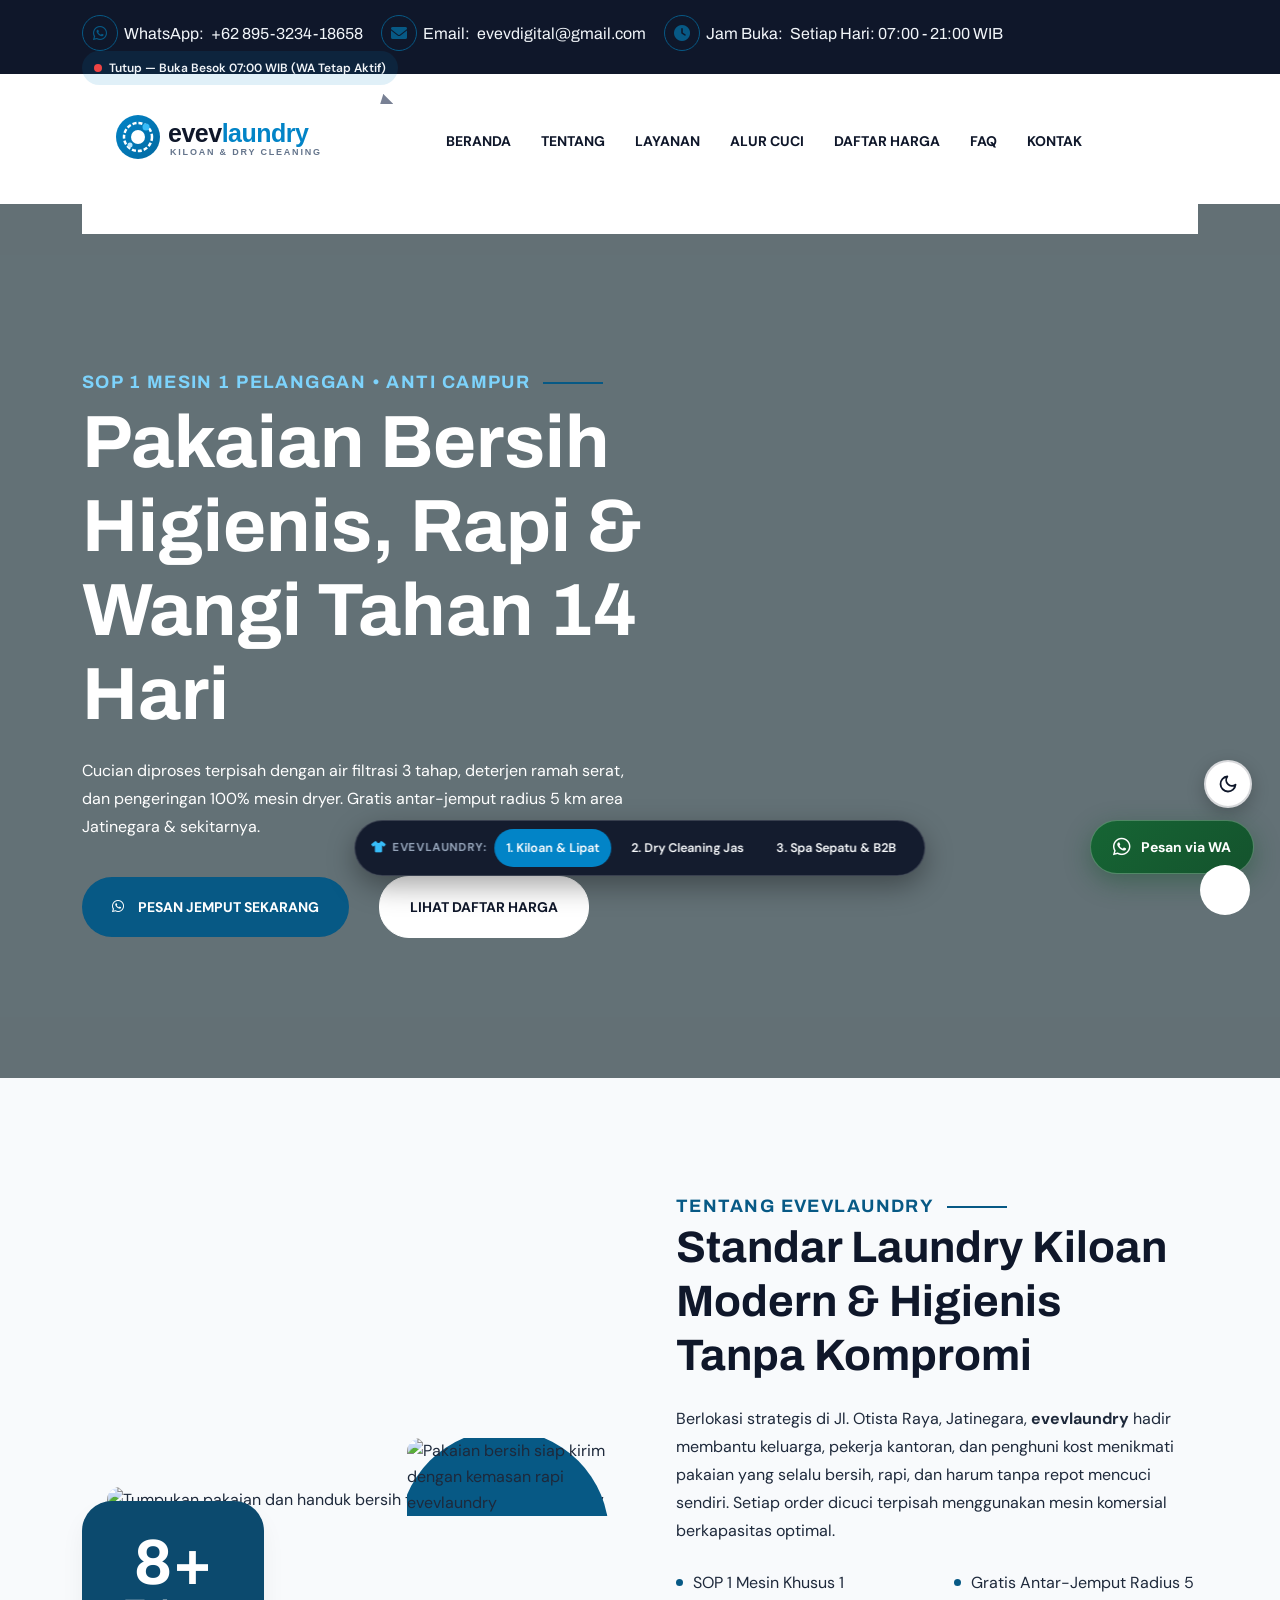
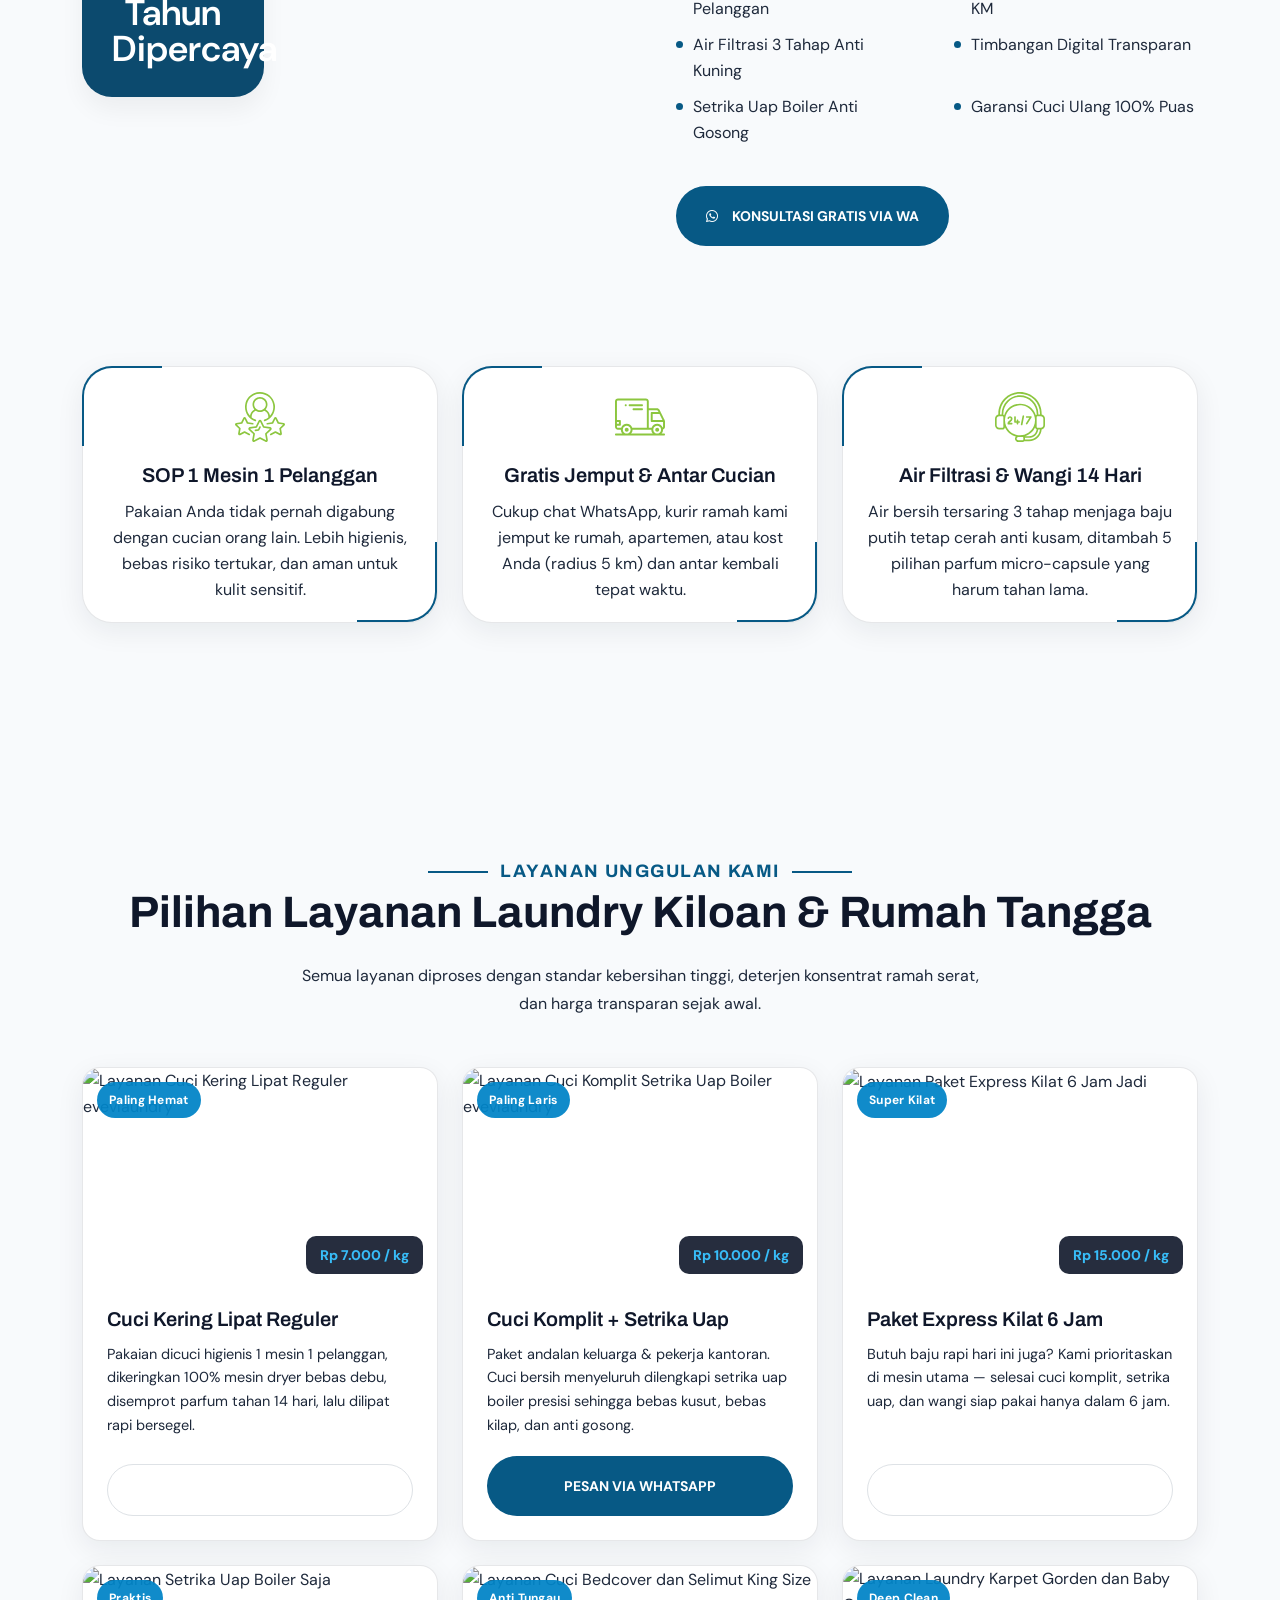
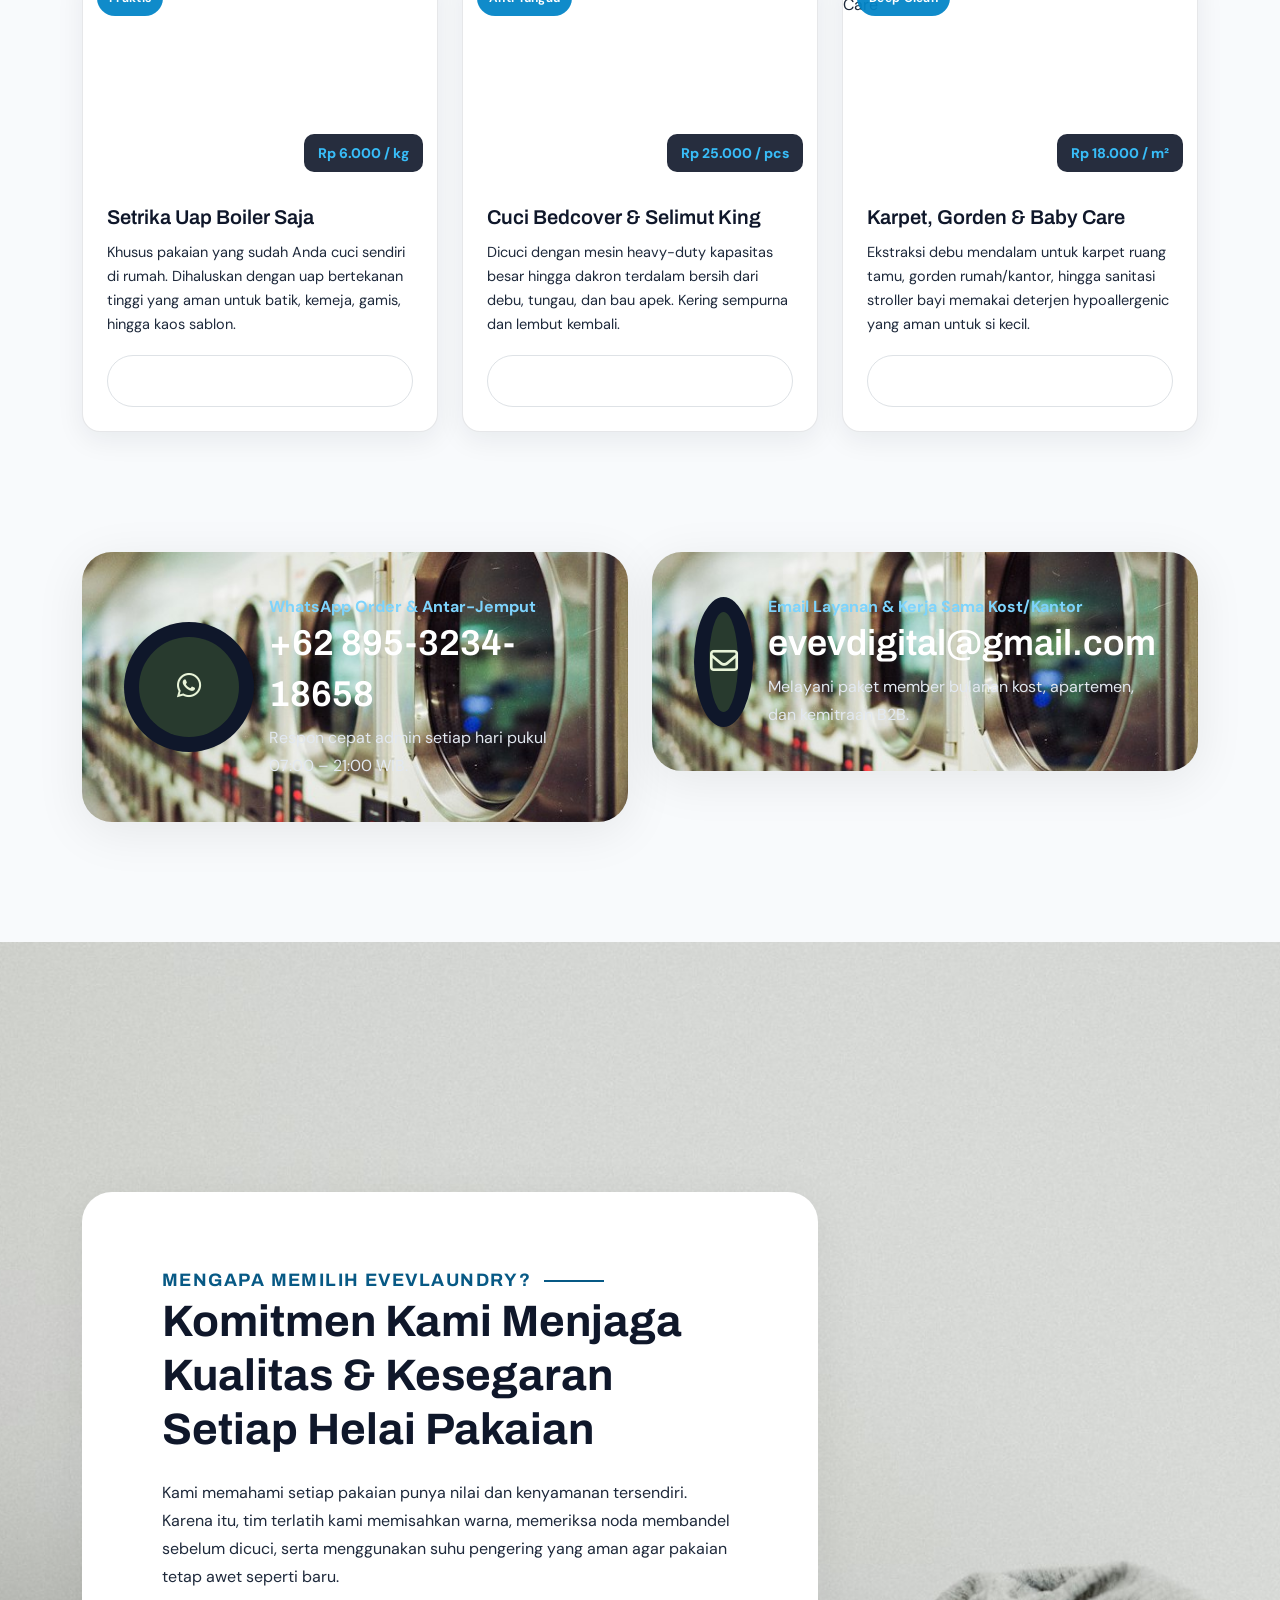
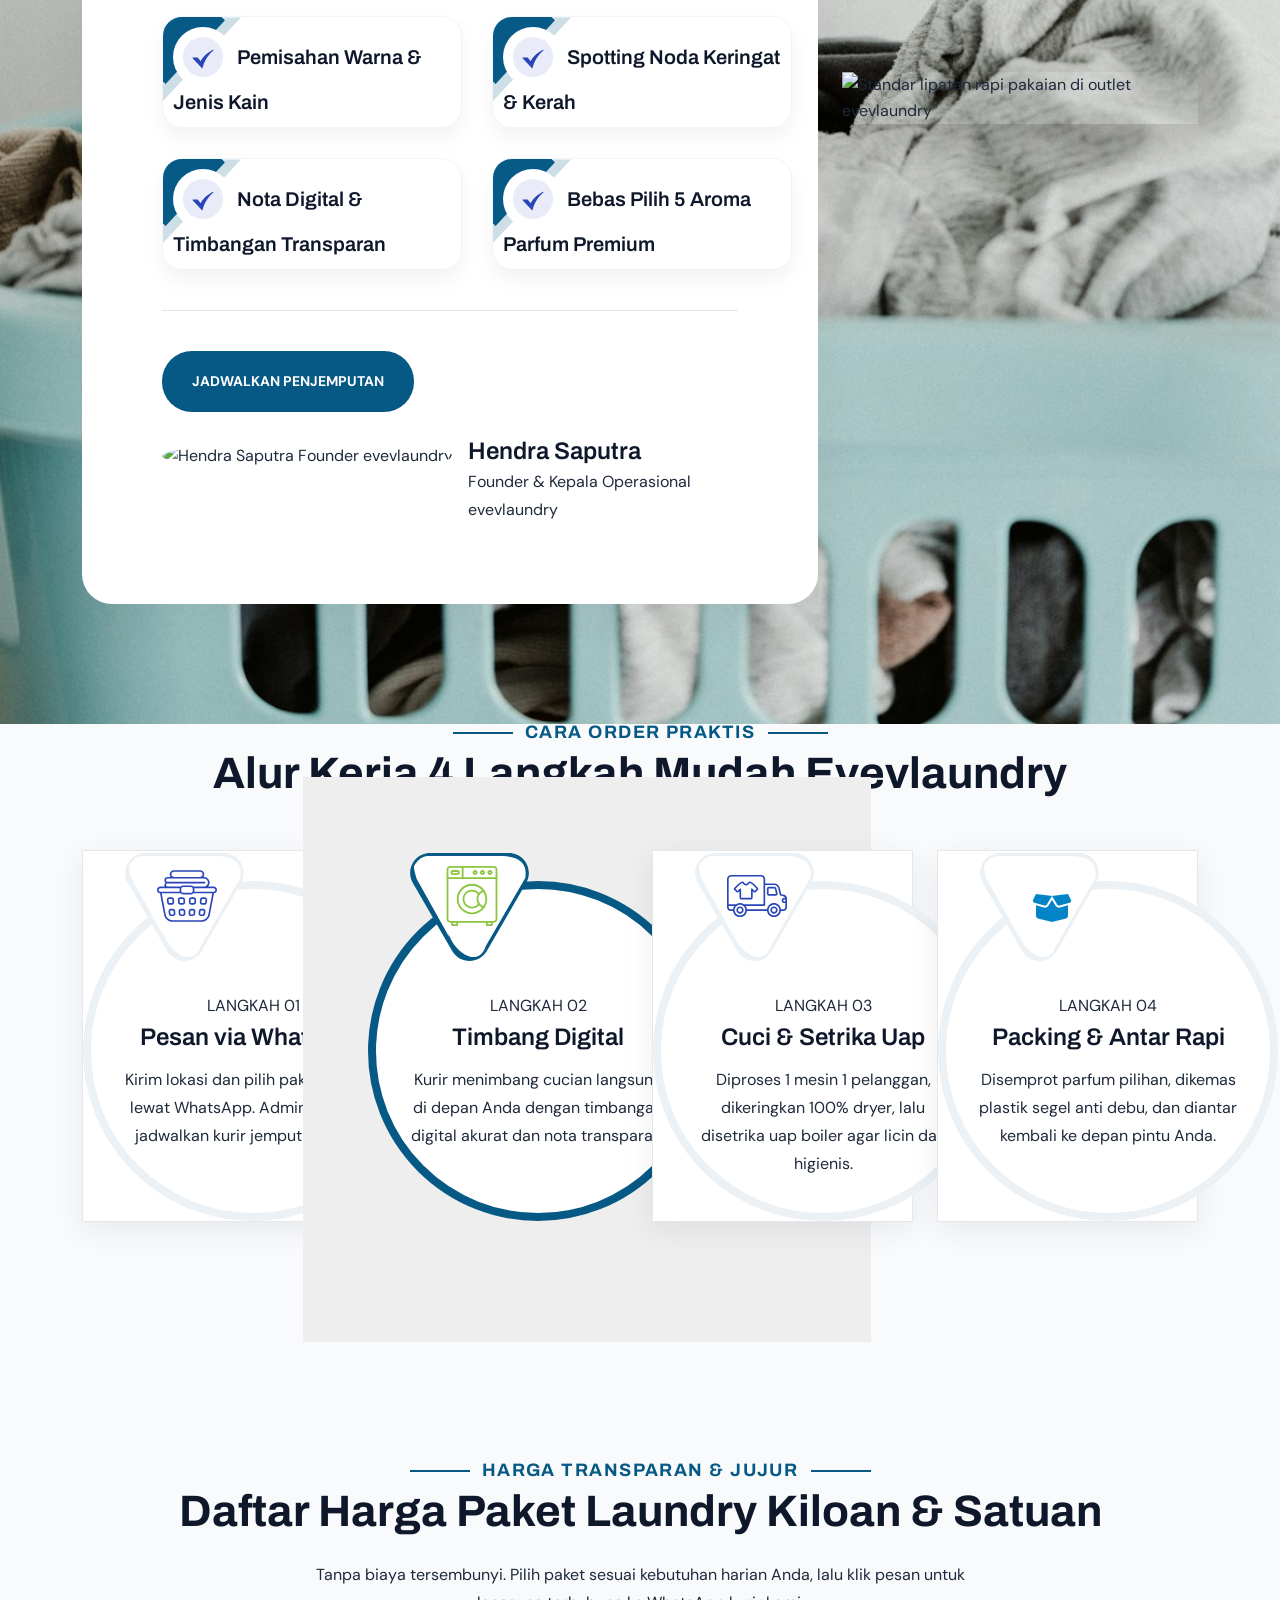
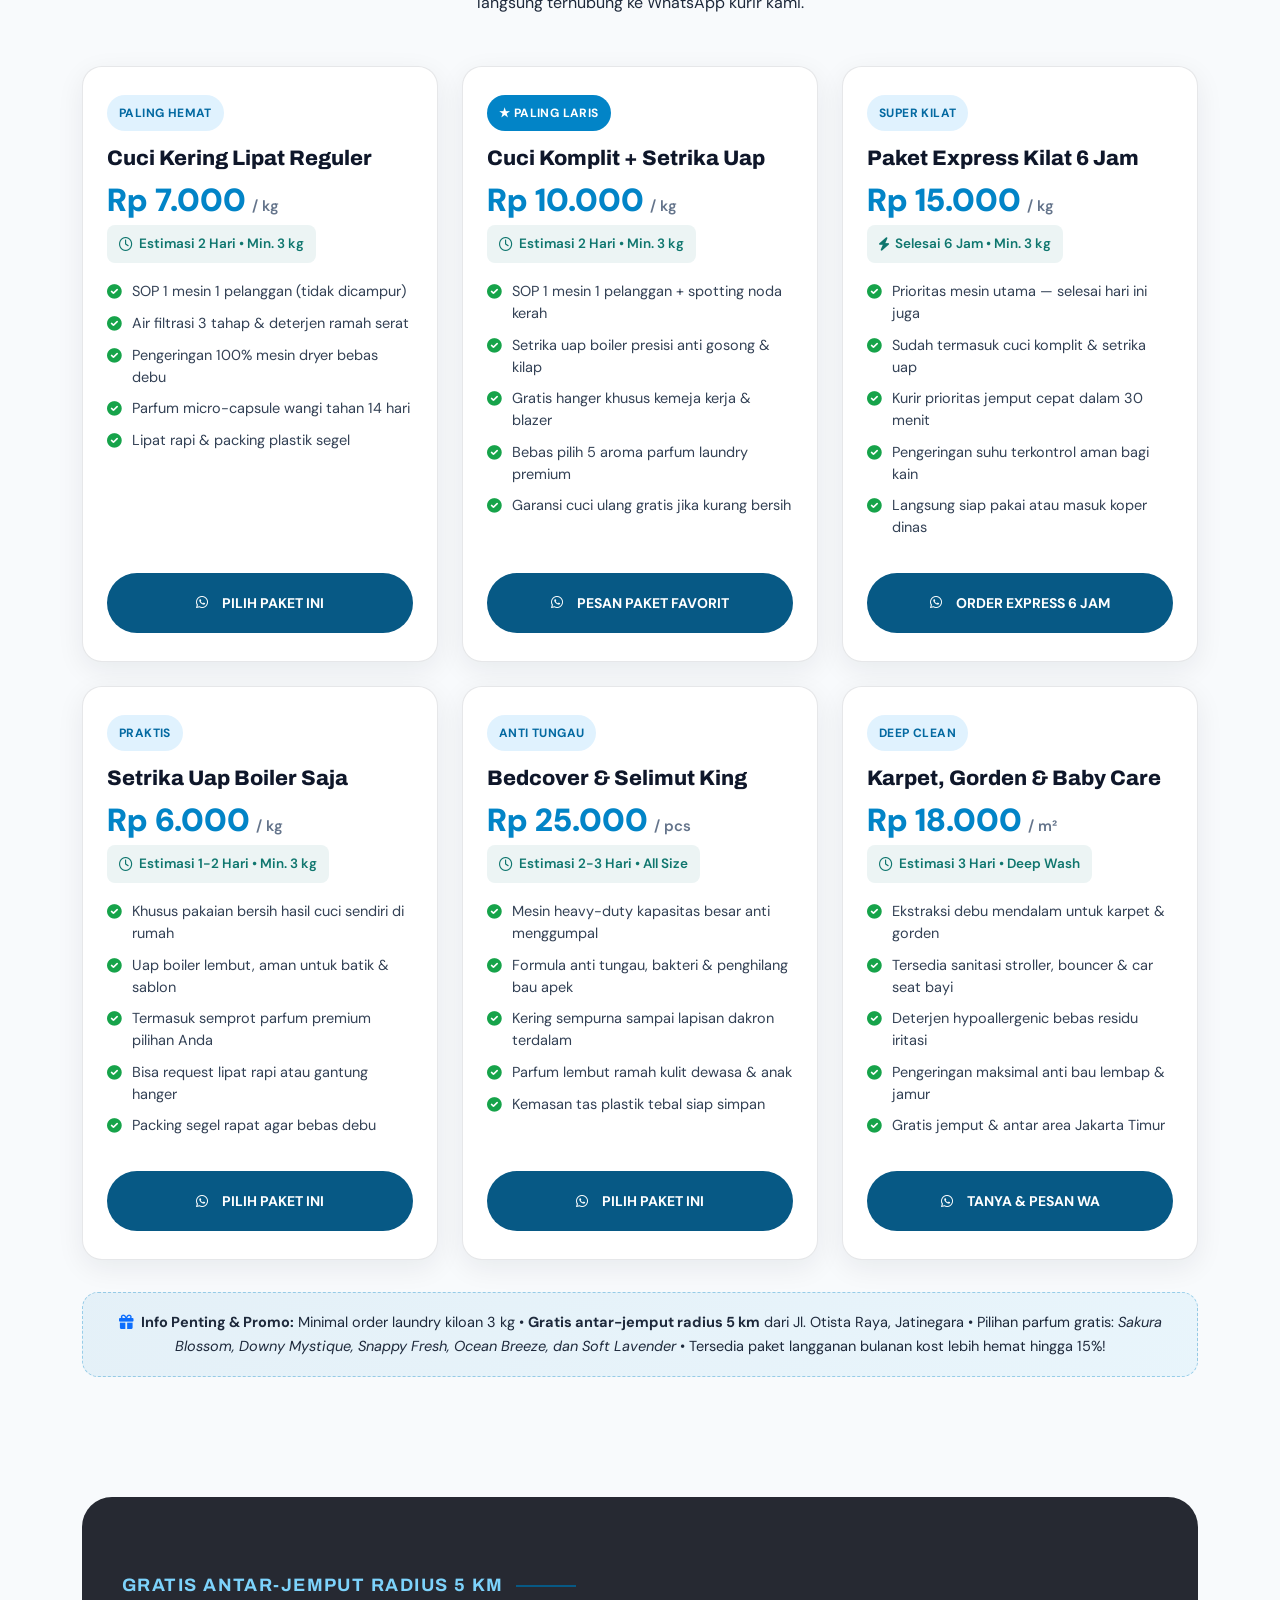
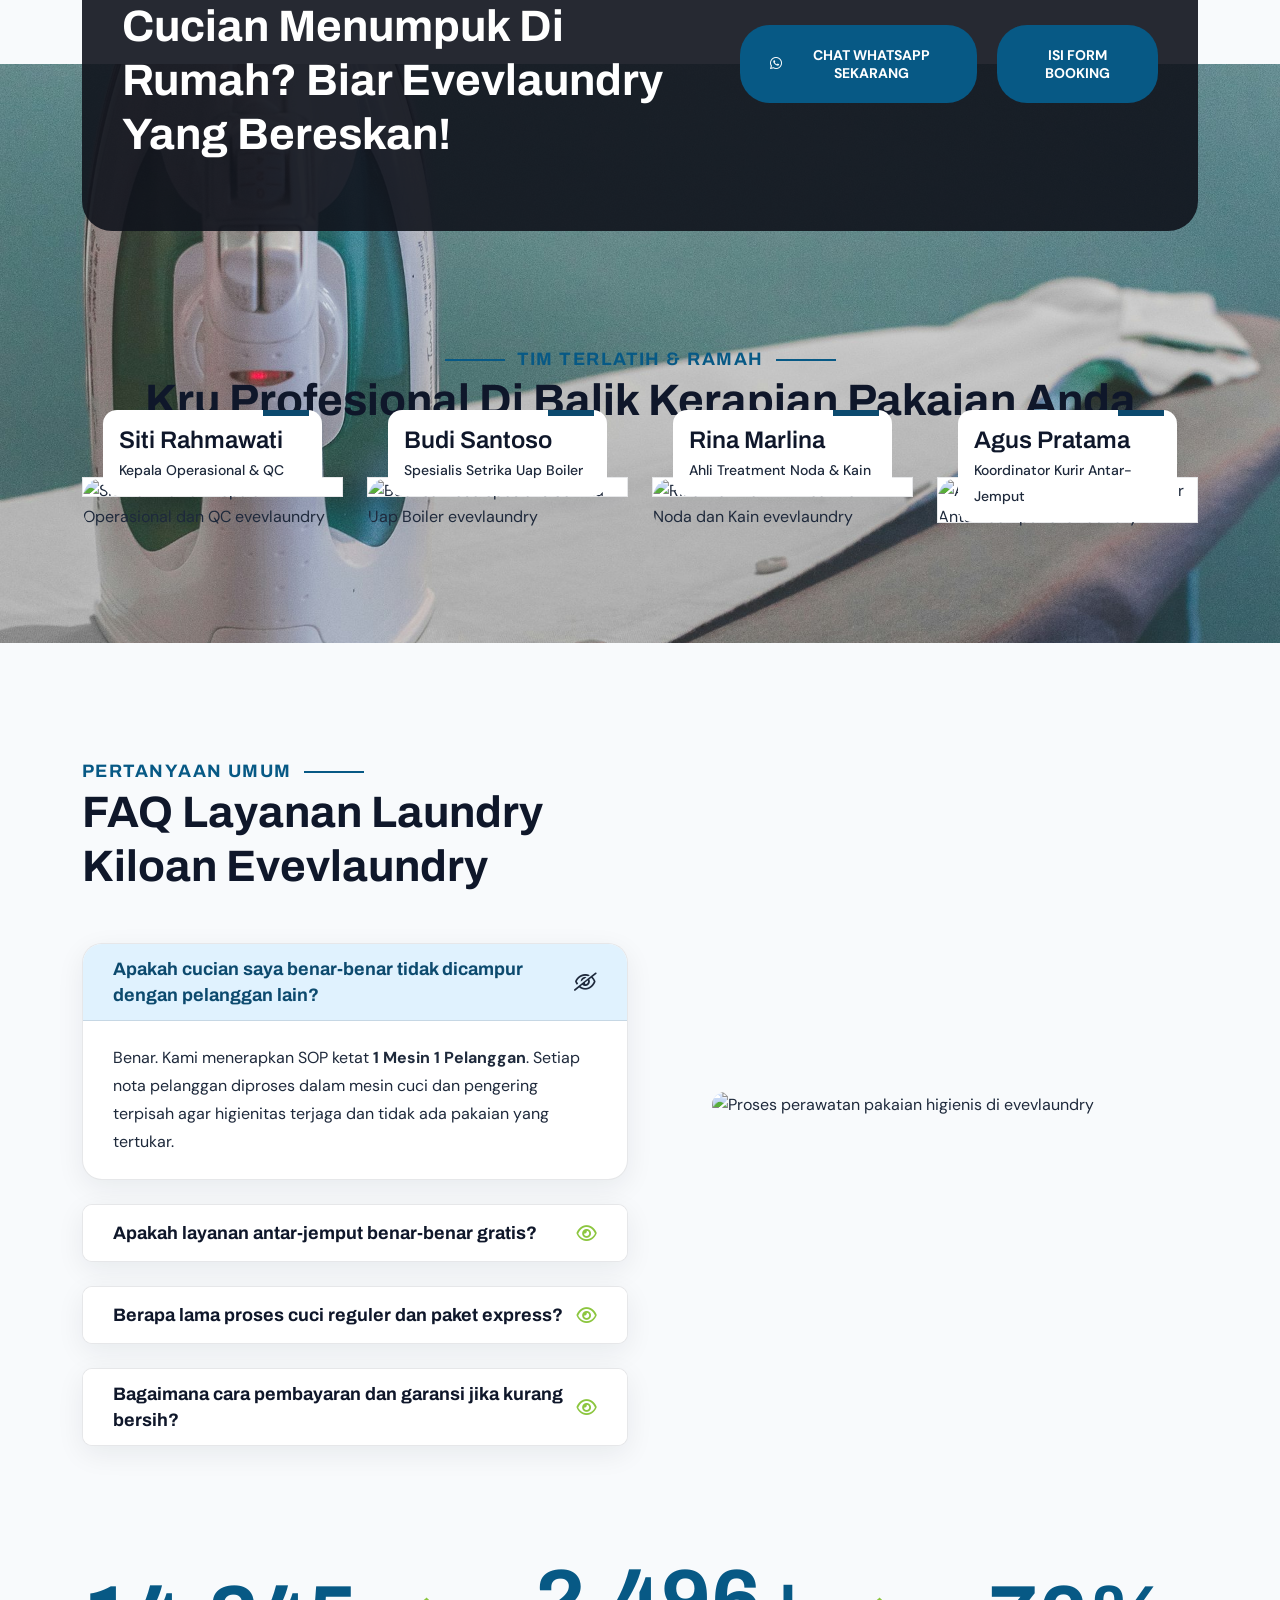
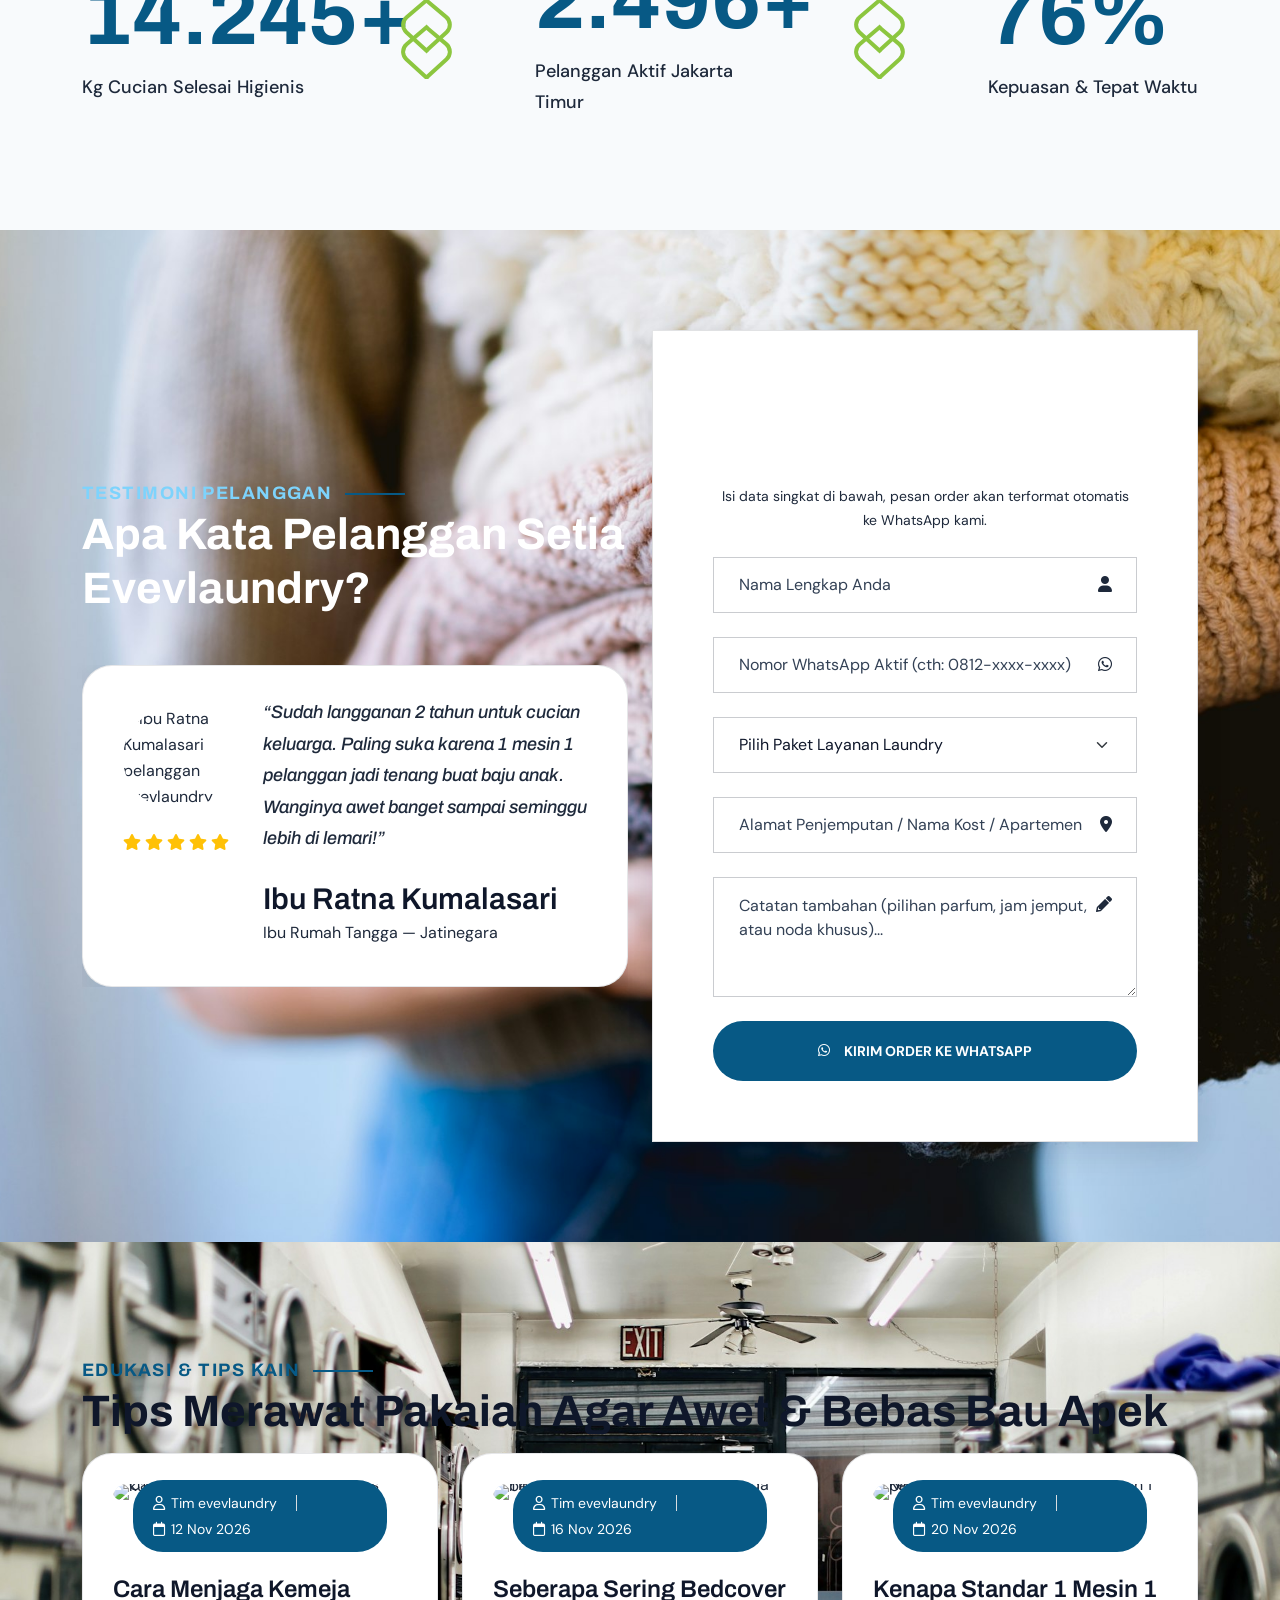
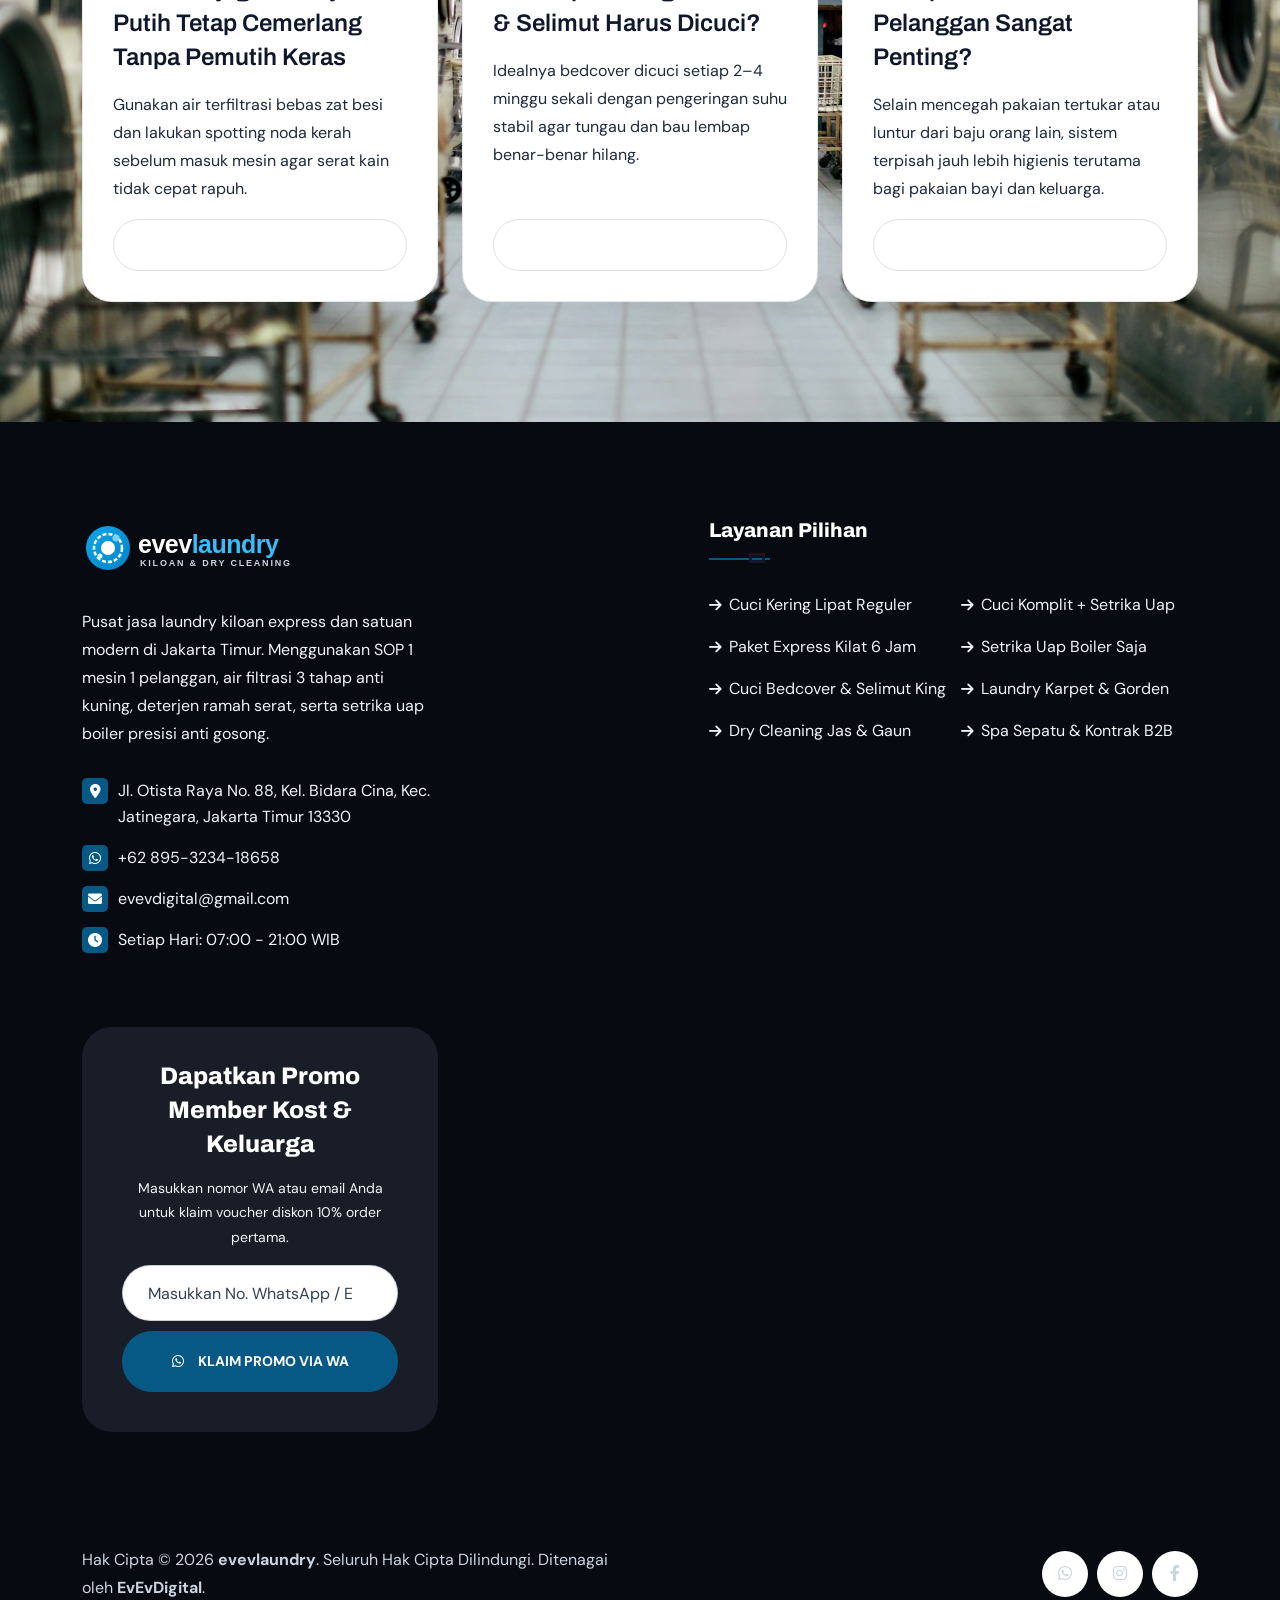
==== commit 3ed890d8: "fix(laundry): replace placeholder bg with real high-res images, restore inline bg gradients and fix " ====
--- a/template-1.html
+++ b/template-1.html
@@ -1,1672 +1,1672 @@
-<!doctype html>
-<html class="no-js" lang="id" data-theme="light">
-
-<head>
-    <meta charset="utf-8">
-    <meta http-equiv="x-ua-compatible" content="ie=edge">
-    <title>evevlaundry | Laundry Kiloan Express, Cuci Lipat &amp; Setrika Uap Higienis Jakarta Timur</title>
-    <meta name="author" content="evevlaundry">
-    <meta name="description" content="Jasa laundry kiloan express, cuci komplit setrika uap boiler, dan cuci bedcover higienis di Jakarta Timur. SOP 1 mesin 1 pelanggan, air filtrasi 3 tahap, wangi tahan 14 hari, gratis antar-jemput radius 5 km.">
-    <meta name="keywords" content="laundry kiloan jakarta timur, laundry express jatinegara, cuci setrika uap boiler, laundry antar jemput gratis, cuci bedcover jakarta timur, evevlaundry">
-    <meta name="robots" content="INDEX,FOLLOW">
-    <!-- Anti-FOUC Script (Aktif Sebelum CSS Dimuat) -->
-    <script>
-        (function () {
-            try {
-                var saved = localStorage.getItem("evev_theme_preference") || localStorage.getItem("evev_theme");
-                var theme = (saved === "dark" || saved === "light")
-                    ? saved
-                    : (window.matchMedia && window.matchMedia("(prefers-color-scheme: dark)").matches ? "dark" : "light");
-                document.documentElement.classList.add("theme-preload");
-                document.documentElement.setAttribute("data-theme", theme);
-                document.documentElement.style.colorScheme = theme;
-            } catch (e) {}
-        })();
-    </script>
-
-
-    <!-- Mobile Specific Metas -->
-    <meta name="viewport" content="width=device-width, initial-scale=1, shrink-to-fit=no">
-
-    <!-- Favicons -->
-    <link rel="apple-touch-icon" sizes="180x180" href="assets/img/favicons/apple-icon-180x180.png">
-    <link rel="icon" type="image/png" sizes="32x32" href="assets/img/favicons/favicon-32x32.png">
-    <link rel="icon" type="image/png" sizes="16x16" href="assets/img/favicons/favicon-16x16.png">
-    <link rel="manifest" href="assets/img/favicons/manifest.json">
-    <meta name="theme-color" content="#0284c7">
-
-    <!-- Google Fonts -->
-    <link rel="preconnect" href="https://fonts.googleapis.com">
-    <link rel="preconnect" href="https://fonts.gstatic.com" crossorigin>
-    <link href="https://fonts.googleapis.com/css2?family=Archivo:wght@400;500;600;700;800;900&family=DM+Sans:opsz,wght@9..40,400;9..40,500;9..40,600;9..40,700&display=swap" rel="stylesheet">
-
-    <!-- All CSS Files -->
-    <link rel="stylesheet" href="assets/css/bootstrap.min.css">
-    <link rel="stylesheet" href="assets/css/fontawesome.min.css">
-    <link rel="stylesheet" href="assets/css/magnific-popup.min.css">
-    <link rel="stylesheet" href="assets/css/swiper-bundle.min.css">
-    <link rel="stylesheet" href="assets/css/style.css">
-    <link rel="stylesheet" href="theme-toggle.css">
-    <link rel="stylesheet" href="responsive.css">
-
-    <!-- Polish & Anti-Clipping Safeguards for Services, Pricing & Images -->
-    <style>
-        /* Brand fallback jika logo SVG lokal belum tersedia */
-        .brand-logo-fallback {
-            display: inline-flex;
-            align-items: center;
-            gap: 8px;
-            font-family: 'Archivo', sans-serif;
-            font-weight: 800;
-            font-size: 24px;
-            letter-spacing: -0.5px;
-            color: #0284c7;
-            text-decoration: none;
-        }
-        .footer-wrapper .brand-logo-fallback,
-        [data-theme="dark"] .brand-logo-fallback {
-            color: #38bdf8;
-        }
-
-        /* Standar foto rapi object-fit: cover */
-        .evev-cover-img {
-            width: 100%;
-            height: 100%;
-            object-fit: cover;
-            display: block;
-        }
-        .th-hero-bg {
-            background-size: cover !important;
-            background-position: center !important;
-            position: relative;
-        }
-        .th-hero-bg::after {
-            content: "";
-            position: absolute;
-            inset: 0;
-            background: linear-gradient(90deg, rgba(7, 15, 31, 0.88) 0%, rgba(7, 15, 31, 0.65) 55%, rgba(7, 15, 31, 0.35) 100%);
-            z-index: 1;
-        }
-        .th-hero-bg > img.hero-photo-bg {
-            position: absolute;
-            inset: 0;
-            width: 100%;
-            height: 100%;
-            object-fit: cover;
-            z-index: 0;
-        }
-        .hero-1 .hero-style1 {
-            position: relative;
-            z-index: 3;
-        }
-        .hero-1 .hero-title,
-        .hero-1 .hero-text {
-            color: #ffffff !important;
-        }
-
-        /* Status Buka Live Badge */
-        .live-status-badge {
-            display: inline-flex;
-            align-items: center;
-            gap: 7px;
-            padding: 4px 12px;
-            border-radius: 999px;
-            font-size: 12px;
-            font-weight: 600;
-            background: rgba(2, 132, 199, 0.12);
-            color: #0369a1;
-        }
-        [data-theme="dark"] .live-status-badge {
-            background: rgba(56, 189, 248, 0.14);
-            color: #7dd3fc;
-        }
-        .status-dot {
-            width: 8px;
-            height: 8px;
-            border-radius: 50%;
-            display: inline-block;
-        }
-        .status-dot.is-open { background: #22c55e; box-shadow: 0 0 0 3px rgba(34, 197, 94, 0.25); }
-        .status-dot.is-closed { background: #ef4444; }
-
-        /* Kartu Layanan — 100% Terbaca Jelas Tanpa Terpotong */
-        .evev-service-card {
-            background: #ffffff;
-            border: 1px solid rgba(15, 23, 42, 0.08);
-            border-radius: 18px;
-            overflow: visible;
-            display: flex;
-            flex-direction: column;
-            height: 100%;
-            box-shadow: 0 8px 28px rgba(15, 23, 42, 0.06);
-            transition: transform 0.25s ease, box-shadow 0.25s ease;
-        }
-        .evev-service-card:hover {
-            transform: translateY(-6px);
-            box-shadow: 0 16px 36px rgba(2, 132, 199, 0.14);
-        }
-        [data-theme="dark"] .evev-service-card {
-            background: #172235;
-            border-color: rgba(255, 255, 255, 0.1);
-        }
-        .evev-service-thumb {
-            position: relative;
-            height: 220px;
-            overflow: hidden;
-            border-radius: 18px 18px 0 0;
-        }
-        .evev-service-thumb img {
-            width: 100%;
-            height: 100%;
-            object-fit: cover;
-            transition: transform 0.4s ease;
-        }
-        .evev-service-card:hover .evev-service-thumb img {
-            transform: scale(1.05);
-        }
-        .evev-service-badge {
-            position: absolute;
-            top: 14px;
-            left: 14px;
-            background: rgba(2, 132, 199, 0.94);
-            color: #ffffff;
-            font-size: 12px;
-            font-weight: 700;
-            padding: 5px 12px;
-            border-radius: 999px;
-            letter-spacing: 0.3px;
-        }
-        .evev-service-price-pill {
-            position: absolute;
-            bottom: 14px;
-            right: 14px;
-            background: rgba(15, 23, 42, 0.9);
-            color: #38bdf8;
-            font-size: 14px;
-            font-weight: 800;
-            padding: 6px 14px;
-            border-radius: 10px;
-            backdrop-filter: blur(4px);
-        }
-        .evev-service-body {
-            padding: 24px;
-            display: flex;
-            flex-direction: column;
-            flex: 1 1 auto;
-        }
-        .evev-service-body .box-title {
-            font-size: 20px;
-            line-height: 1.35;
-            margin-bottom: 10px;
-            overflow: visible;
-            white-space: normal;
-        }
-        .evev-service-body .service-desc {
-            font-size: 14.5px;
-            line-height: 1.65;
-            margin-bottom: 18px;
-            overflow: visible;
-            white-space: normal;
-        }
-
-        /* Kartu Harga — 100% Terbaca Jelas Tanpa Terpotong */
-        .evev-price-card {
-            background: #ffffff;
-            border: 1.5px solid rgba(15, 23, 42, 0.09);
-            border-radius: 20px;
-            padding: 28px 24px;
-            display: flex;
-            flex-direction: column;
-            height: 100%;
-            position: relative;
-            overflow: visible !important;
-            box-shadow: 0 8px 28px rgba(15, 23, 42, 0.06);
-            transition: transform 0.25s ease, border-color 0.25s ease;
-        }
-        .evev-price-card:hover {
-            transform: translateY(-5px);
-            border-color: #0284c7;
-        }
-        .evev-price-card.is-popular {
-            border: 2px solid #0284c7;
-            box-shadow: 0 16px 40px rgba(2, 132, 199, 0.16);
-        }
-        [data-theme="dark"] .evev-price-card {
-            background: #172235;
-            border-color: rgba(255, 255, 255, 0.12);
-        }
-        [data-theme="dark"] .evev-price-card.is-popular {
-            border-color: #38bdf8;
-        }
-        .evev-price-badge {
-            display: inline-block;
-            align-self: flex-start;
-            background: #e0f2fe;
-            color: #0369a1;
-            font-size: 12px;
-            font-weight: 700;
-            padding: 5px 12px;
-            border-radius: 999px;
-            margin-bottom: 14px;
-            text-transform: uppercase;
-            letter-spacing: 0.4px;
-        }
-        .evev-price-card.is-popular .evev-price-badge {
-            background: #0284c7;
-            color: #ffffff;
-        }
-        [data-theme="dark"] .evev-price-badge {
-            background: rgba(56, 189, 248, 0.18);
-            color: #7dd3fc;
-        }
-        .evev-price-title {
-            font-size: 21px;
-            font-weight: 800;
-            line-height: 1.3;
-            margin-bottom: 10px;
-            white-space: normal;
-            overflow: visible;
-        }
-        .evev-price-amount {
-            display: flex;
-            align-items: baseline;
-            gap: 6px;
-            flex-wrap: wrap;
-            margin-bottom: 6px;
-        }
-        .evev-price-amount .nominal {
-            font-size: 32px;
-            font-weight: 900;
-            color: #0284c7;
-            line-height: 1.15;
-        }
-        [data-theme="dark"] .evev-price-amount .nominal {
-            color: #38bdf8;
-        }
-        .evev-price-amount .unit {
-            font-size: 15px;
-            font-weight: 600;
-            color: #64748b;
-        }
-        [data-theme="dark"] .evev-price-amount .unit {
-            color: #cbd5e1;
-        }
-        .evev-price-meta {
-            font-size: 13.5px;
-            font-weight: 600;
-            color: #0f766e;
-            background: rgba(15, 118, 110, 0.08);
-            padding: 6px 12px;
-            border-radius: 8px;
-            margin-bottom: 18px;
-            display: inline-flex;
-            align-items: center;
-            gap: 6px;
-            align-self: flex-start;
-        }
-        [data-theme="dark"] .evev-price-meta {
-            color: #5eead4;
-            background: rgba(94, 234, 212, 0.12);
-        }
-        .evev-price-features {
-            list-style: none;
-            padding: 0;
-            margin: 0 0 24px 0;
-            flex: 1 1 auto;
-        }
-        .evev-price-features li {
-            display: flex;
-            align-items: flex-start;
-            gap: 10px;
-            font-size: 14.5px;
-            line-height: 1.5;
-            margin-bottom: 10px;
-            color: #334155;
-            white-space: normal;
-            overflow: visible;
-        }
-        [data-theme="dark"] .evev-price-features li {
-            color: #e2e8f0;
-        }
-        .evev-price-features li i {
-            color: #16a34a;
-            margin-top: 4px;
-            flex-shrink: 0;
-        }
-        .evev-price-note {
-            background: linear-gradient(135deg, rgba(2, 132, 199, 0.08), rgba(56, 189, 248, 0.08));
-            border: 1px dashed rgba(2, 132, 199, 0.35);
-            border-radius: 16px;
-            padding: 18px 24px;
-            margin-top: 32px;
-            text-align: center;
-            font-size: 14.5px;
-            line-height: 1.6;
-        }
-        [data-theme="dark"] .evev-price-note {
-            color: #e2e8f0;
-            background: rgba(56, 189, 248, 0.08);
-            border-color: rgba(56, 189, 248, 0.35);
-        }
-
-        /* Team, Blog, About, FAQ Image Aspect Stability */
-        .img-box1 .img1 img { width: 100%; height: 420px; object-fit: cover; border-radius: 16px; }
-        .img-box1 .img2 img { width: 100%; height: 240px; object-fit: cover; border-radius: 14px; }
-        .team-box .team-img img { width: 100%; height: 300px; object-fit: cover; border-radius: 14px; }
-        .blog-card .blog-img img { width: 100%; height: 230px; object-fit: cover; border-radius: 14px 14px 0 0; }
-        .faq-img1 .img1 img { width: 100%; height: 440px; object-fit: cover; border-radius: 20px; }
-        .testi-card_avater img { width: 72px; height: 72px; object-fit: cover; border-radius: 50%; }
-        .about-avater img { width: 56px; height: 56px; object-fit: cover; border-radius: 50%; }
-        .recent-post .media-img img { width: 80px; height: 80px; object-fit: cover; border-radius: 10px; }
-
-        /* Floating Controls Positioning (Anti-Overlap Desktop & Mobile) */
-        .floating-theme-btn {
-            position: fixed;
-            bottom: 92px;
-            right: 28px;
-            z-index: 9998;
-            width: 48px;
-            height: 48px;
-            margin-right: 0 !important;
-            box-shadow: 0 6px 18px rgba(0, 0, 0, 0.22);
-        }
-        #evev-template-switcher {
-            position: fixed;
-            bottom: 24px;
-            left: 50%;
-            transform: translateX(-50%);
-            z-index: 9997;
-            background: rgba(15, 23, 42, 0.94);
-            backdrop-filter: blur(10px);
-            padding: 8px 16px;
-            border-radius: 999px;
-            box-shadow: 0 10px 28px rgba(0, 0, 0, 0.35);
-            display: flex;
-            align-items: center;
-            gap: 8px;
-            border: 1px solid rgba(255, 255, 255, 0.16);
-        }
-        #evev-template-switcher .switcher-pill {
-            color: #f8fafc;
-            text-decoration: none;
-            font-size: 12.5px;
-            font-weight: 600;
-            padding: 6px 12px;
-            border-radius: 999px;
-            transition: background 0.2s ease;
-            white-space: nowrap;
-        }
-        #evev-template-switcher .switcher-pill.active,
-        #evev-template-switcher .switcher-pill:hover {
-            background: #0284c7;
-            color: #ffffff;
-        }
-
-        @media (max-width: 767px) {
-            .floating-theme-btn {
-                bottom: 84px;
-                right: 18px;
-            }
-            .floating-wa-btn {
-                bottom: 20px !important;
-                right: 18px !important;
-            }
-            #evev-template-switcher {
-                left: 12px;
-                transform: none;
-                bottom: 20px;
-                max-width: calc(100vw - 92px) !important;
-                overflow-x: auto;
-            }
-            .img-box1 .img1 img { height: 280px; }
-            .faq-img1 .img1 img { height: 280px; }
-        }
-    </style>
-</head>
-
-<body>
-
-    <!-- Preloader -->
-    <div class="preloader">
-        <button class="th-btn style2 preloaderCls">Tutup Preloader</button>
-        <div class="preloader-inner">
-            <div class="loader">
-                <div class="rot"></div>
-                <img src="assets/img/logo-white.svg" alt="Logo evevlaundry" loading="lazy" onerror="this.style.display='none';">
-            </div>
-        </div>
-    </div>
-
-    <!-- Sidemenu Info -->
-    <div class="sidemenu-wrapper sidemenu-info">
-        <div class="sidemenu-content">
-            <button class="closeButton sideMenuCls" aria-label="Tutup Menu Samping"><i class="far fa-times"></i></button>
-            <div class="widget">
-                <div class="th-widget-about">
-                    <div class="about-logo">
-                        <a href="#hero" class="brand-logo-fallback">
-                            <img src="assets/img/logo.svg" alt="Logo evevlaundry" loading="lazy" onerror="this.outerHTML='<span><i class=\'fas fa-sparkles\'></i> evevlaundry</span>';">
-                        </a>
-                    </div>
-                    <p class="about-text" data-config="deskripsi">Pusat jasa laundry kiloan express dan satuan modern di Jakarta Timur. SOP 1 mesin 1 pelanggan, air filtrasi 3 tahap anti kuning, dan setrika uap boiler anti gosong.</p>
-                    <div class="th-social">
-                        <a href="https://wa.me/62895323418658" data-wa-general="true" aria-label="WhatsApp evevlaundry"><i class="fab fa-whatsapp"></i></a>
-                        <a href="#kontak" aria-label="Instagram evevlaundry"><i class="fab fa-instagram"></i></a>
-                        <a href="#kontak" aria-label="Facebook evevlaundry"><i class="fab fa-facebook-f"></i></a>
-                    </div>
-                </div>
-            </div>
-            <div class="widget">
-                <h3 class="widget_title">Tips Perawatan Pakaian</h3>
-                <div class="recent-post-wrap">
-                    <div class="recent-post">
-                        <div class="media-img">
-                            <a href="#blog-sec"><img src="https://images.unsplash.com/photo-1517677208171-0bc6725a3e60?auto=format&fit=crop&w=300&q=80" alt="Tips menjaga baju putih tetap cemerlang" loading="lazy" style="object-fit: cover;"></a>
-                        </div>
-                        <div class="media-body">
-                            <div class="recent-post-meta">
-                                <a href="#blog-sec"><i class="far fa-calendar"></i>12 Nov 2026</a>
-                            </div>
-                            <h4 class="post-title"><a class="text-inherit" href="#blog-sec">Tips Menjaga Baju Putih Tetap Bersih Cemerlang</a></h4>
-                        </div>
-                    </div>
-                    <div class="recent-post">
-                        <div class="media-img">
-                            <a href="#blog-sec"><img src="https://images.unsplash.com/photo-1489274495757-95c7c837b101?auto=format&fit=crop&w=300&q=80" alt="Manfaat setrika uap boiler untuk pakaian" loading="lazy" style="object-fit: cover;"></a>
-                        </div>
-                        <div class="media-body">
-                            <div class="recent-post-meta">
-                                <a href="#blog-sec"><i class="far fa-calendar"></i>18 Nov 2026</a>
-                            </div>
-                            <h4 class="post-title"><a class="text-inherit" href="#blog-sec">Kenapa Setrika Uap Boiler Lebih Aman untuk Serat Kain?</a></h4>
-                        </div>
-                    </div>
-                </div>
-            </div>
-            <div class="widget">
-                <h3 class="widget_title">Hubungi Kami</h3>
-                <div class="th-widget-contact">
-                    <div class="info-box">
-                        <div class="info-box_icon"><i class="fas fa-location-dot"></i></div>
-                        <p class="info-box_text" data-config="alamat">Jl. Otista Raya No. 88, Kel. Bidara Cina, Kec. Jatinegara, Jakarta Timur 13330</p>
-                    </div>
-                    <div class="info-box">
-                        <div class="info-box_icon"><i class="fab fa-whatsapp"></i></div>
-                        <p class="info-box_text">
-                            <a href="https://wa.me/62895323418658?text=Halo%20evevlaundry%2C%20saya%20ingin%20pesan%20layanan%20antar-jemput%20laundry." data-wa-general="true" class="info-box_link" data-config="whatsappDisplay">+62 895-3234-18658</a>
-                        </p>
-                    </div>
-                    <div class="info-box">
-                        <div class="info-box_icon"><i class="fas fa-envelope"></i></div>
-                        <p class="info-box_text">
-                            <a href="mailto:evevdigital@gmail.com" class="info-box_link" data-config="email">evevdigital@gmail.com</a>
-                        </p>
-                    </div>
-                </div>
-            </div>
-        </div>
-    </div>
-
-    <!-- Popup Search -->
-    <div class="popup-search-box">
-        <button class="searchClose" aria-label="Tutup Pencarian"><i class="fas fa-times"></i></button>
-        <form action="#layanan">
-            <input type="text" placeholder="Cari layanan laundry (mis. kiloan, express, bedcover)...">
-            <button type="submit" aria-label="Cari"><i class="fas fa-search"></i></button>
-        </form>
-    </div>
-
-    <!-- Mobile Menu -->
-    <div class="th-menu-wrapper">
-        <div class="th-menu-area text-center">
-            <button class="th-menu-toggle" aria-label="Tutup Menu Mobile"><i class="fas fa-times"></i></button>
-            <div class="mobile-logo">
-                <a href="#hero" class="brand-logo-fallback">
-                    <img src="assets/img/logo.svg" alt="Logo evevlaundry" loading="lazy" onerror="this.outerHTML='<span><i class=\'fas fa-sparkles\'></i> evevlaundry</span>';">
-                </a>
-            </div>
-            <div class="th-mobile-menu">
-                <ul>
-                    <li><a href="template-1.html">Beranda</a></li>
-                    <li><a href="#tentang">Tentang Kami</a></li>
-                    <li><a href="#layanan">Layanan</a></li>
-                    <li><a href="#alur">Alur Cuci</a></li>
-                    <li><a href="#harga">Daftar Harga</a></li>
-                    <li><a href="#faq">FAQ</a></li>
-                    <li><a href="#booking">Booking Jemput</a></li>
-                    <li><a href="#kontak">Kontak</a></li>
-                </ul>
-            </div>
-        </div>
-    </div>
-
-    <!-- Header Area -->
-    <header class="th-header header-layout1">
-        <div class="header-top">
-            <div class="container th-container">
-                <div class="row justify-content-center justify-content-lg-between align-items-center">
-                    <div class="col-auto d-none d-md-block">
-                        <div class="header-links style2">
-                            <p class="header-notice text-theme">Pusat Laundry Kiloan Express &amp; Setrika Uap Higienis Jakarta Timur</p>
-                            <ul>
-                                <li><i class="fab fa-whatsapp"></i>WhatsApp: <a href="https://wa.me/62895323418658?text=Halo%20evevlaundry%2C%20saya%20ingin%20pesan%20layanan%20antar-jemput%20laundry." data-wa-general="true" data-config="whatsappDisplay">+62 895-3234-18658</a></li>
-                                <li><i class="fa-solid fa-envelope"></i>Email: <a href="mailto:evevdigital@gmail.com" data-config="email">evevdigital@gmail.com</a></li>
-                                <li class="d-none d-xl-inline-block"><i class="fa-solid fa-clock"></i>Jam Buka: <span data-config="jamBukaText">Setiap Hari: 07:00 - 21:00 WIB</span></li>
-                            </ul>
-                        </div>
-                    </div>
-                    <div class="col-auto">
-                        <span class="live-status-badge"><span class="status-dot is-open"></span> Buka Setiap Hari 07:00 - 21:00 WIB</span>
-                    </div>
-                </div>
-            </div>
-        </div>
-        <div class="sticky-wrapper">
-            <div class="container th-container">
-                <div class="menu-area">
-                    <div class="row align-items-center justify-content-between">
-                        <div class="col-auto">
-                            <div class="header-logo">
-                                <a href="template-1.html" class="brand-logo-fallback">
-                                    <img src="assets/img/logo.svg" alt="Logo evevlaundry" loading="lazy" onerror="this.outerHTML='<span><i class=\'fas fa-sparkles\'></i> evevlaundry</span>';">
-                                </a>
-                            </div>
-                        </div>
-                        <div class="col-auto me-lg-auto">
-                            <nav class="main-menu d-none d-lg-inline-block">
-                                <ul>
-                                    <li><a href="template-1.html">BERANDA</a></li>
-                                    <li><a href="#tentang">TENTANG</a></li>
-                                    <li><a href="#layanan">LAYANAN</a></li>
-                                    <li><a href="#alur">ALUR CUCI</a></li>
-                                    <li><a href="#harga">DAFTAR HARGA</a></li>
-                                    <li><a href="#faq">FAQ</a></li>
-                                    <li><a href="#kontak">KONTAK</a></li>
-                                </ul>
-                            </nav>
-                            <button type="button" class="th-menu-toggle d-block d-lg-none" aria-label="Buka Menu Navigasi"><i class="far fa-bars"></i></button>
-                        </div>
-                        <div class="col-auto d-none d-xl-block">
-                            <div class="header-button">
-                                <button type="button" class="icon-btn searchBoxToggler" aria-label="Cari Layanan"><i class="far fa-search"></i></button>
-                                <a href="#" class="icon-btn sideMenuToggler d-none d-lg-block" aria-label="Info Outlet"><i class="far fa-bars"></i></a>
-                                <a href="https://wa.me/62895323418658?text=Halo%20evevlaundry%2C%20saya%20ingin%20pesan%20layanan%20antar-jemput%20laundry." data-wa-general="true" class="th-btn style4 th-radius btn-wa-booking"><i class="fab fa-whatsapp me-2"></i>Pesan Antar-Jemput WA</a>
-                            </div>
-                        </div>
-                    </div>
-                </div>
-            </div>
-        </div>
-    </header>
-
-    <!-- Hero Area -->
-    <div class="th-hero-wrapper hero-1" id="hero">
-        <div class="swiper th-slider hero-slider-1" id="heroSlide1" data-slider-options='{"effect":"slide","autoplay":{"delay":5500}}'>
-            <div class="swiper-wrapper">
-                <!-- Slide 1 -->
-                <div class="swiper-slide">
-                    <div class="hero-inner">
-                        <div class="th-hero-bg" style="background-image:url('https://images.unsplash.com/photo-1545173168-9f1947eebb7f?auto=format&fit=crop&w=1600&q=80');">
-                            <img class="hero-photo-bg" src="https://images.unsplash.com/photo-1545173168-9f1947eebb7f?auto=format&fit=crop&w=1600&q=80" alt="Deretan mesin cuci modern evevlaundry Jakarta Timur" loading="lazy" style="object-fit: cover;">
-                            <div class="bubble"></div>
-                        </div>
-                        <div class="container">
-                            <div class="hero-style1">
-                                <span class="sub-title style1" data-ani="slideinup" data-ani-delay="0.3s">SOP 1 Mesin 1 Pelanggan • Anti Campur</span>
-                                <h1 class="hero-title" data-ani="slideinup" data-ani-delay="0.5s">Pakaian Bersih Higienis, Rapi &amp; Wangi Tahan 14 Hari</h1>
-                                <p class="hero-text text-white" data-ani="slideinup" data-ani-delay="0.6s">Cucian diproses terpisah dengan air filtrasi 3 tahap, deterjen ramah serat, dan pengeringan 100% mesin dryer. Gratis antar-jemput radius 5 km area Jatinegara &amp; sekitarnya.</p>
-                                <div class="btn-group" data-ani="slideinup" data-ani-delay="0.8s">
-                                    <a href="https://wa.me/62895323418658?text=Halo%20evevlaundry%2C%20saya%20ingin%20pesan%20layanan%20antar-jemput%20laundry." data-wa-general="true" class="th-btn style2 btn-wa-booking"><i class="fab fa-whatsapp me-2"></i>Pesan Jemput Sekarang</a>
-                                    <a href="#harga" class="th-btn style5">Lihat Daftar Harga</a>
-                                </div>
-                            </div>
-                        </div>
-                    </div>
-                </div>
-                <!-- Slide 2 -->
-                <div class="swiper-slide">
-                    <div class="hero-inner">
-                        <div class="th-hero-bg" style="background-image:url('https://images.unsplash.com/photo-1489274495757-95c7c837b101?auto=format&fit=crop&w=1600&q=80');">
-                            <img class="hero-photo-bg" src="https://images.unsplash.com/photo-1489274495757-95c7c837b101?auto=format&fit=crop&w=1600&q=80" alt="Kemeja rapi hasil setrika uap boiler evevlaundry" loading="lazy" style="object-fit: cover;">
-                            <div class="bubble"></div>
-                        </div>
-                        <div class="container">
-                            <div class="hero-style1">
-                                <span class="sub-title style1" data-ani="slideinup" data-ani-delay="0.3s">Setrika Uap Boiler Bertekanan Tinggi</span>
-                                <h1 class="hero-title" data-ani="slideinup" data-ani-delay="0.5s">Kemeja Kerja Licin Sempurna, Anti Gosong &amp; Anti Kilap</h1>
-                                <p class="hero-text text-white" data-ani="slideinup" data-ani-delay="0.6s">Hemat waktu akhir pekan Anda. Mulai Rp 10.000/kg sudah dapat cuci bersih, setrika uap boiler presisi, gratis hanger kemeja, dan parfum premium pilihan.</p>
-                                <div class="btn-group" data-ani="slideinup" data-ani-delay="0.8s">
-                                    <a href="#harga" class="th-btn style2">Pilih Paket Hemat</a>
-                                    <a href="#booking" class="th-btn style5">Jadwalkan Kurir</a>
-                                </div>
-                            </div>
-                        </div>
-                    </div>
-                </div>
-                <!-- Slide 3 -->
-                <div class="swiper-slide">
-                    <div class="hero-inner">
-                        <div class="th-hero-bg" style="background-image:url('https://images.unsplash.com/photo-1582735689369-4fe89db7114c?auto=format&fit=crop&w=1600&q=80');">
-                            <img class="hero-photo-bg" src="https://images.unsplash.com/photo-1582735689369-4fe89db7114c?auto=format&fit=crop&w=1600&q=80" alt="Layanan laundry express 6 jam jadi evevlaundry" loading="lazy" style="object-fit: cover;">
-                            <div class="bubble"></div>
-                        </div>
-                        <div class="container">
-                            <div class="hero-style1">
-                                <span class="sub-title style1" data-ani="slideinup" data-ani-delay="0.3s">Paket Express Same-Day 6 Jam Jadi</span>
-                                <h1 class="hero-title" data-ani="slideinup" data-ani-delay="0.5s">Cucian Menumpuk? Kurir Kami Jemput dalam 30 Menit</h1>
-                                <p class="hero-text text-white" data-ani="slideinup" data-ani-delay="0.6s">Cocok untuk jadwal mendadak, seragam dinas, atau sepulang traveling. Timbangan digital transparan langsung di depan Anda tanpa biaya tersembunyi.</p>
-                                <div class="btn-group" data-ani="slideinup" data-ani-delay="0.8s">
-                                    <a href="https://wa.me/62895323418658?text=Halo%20evevlaundry%2C%20saya%20mau%20pesan%20Paket%20Express%20Kilat%206%20Jam." data-wa-paket="Paket Express Kilat 6 Jam" data-wa-harga="Rp 15.000/kg" class="th-btn style2">Order Express 6 Jam</a>
-                                    <a href="#layanan" class="th-btn style5">Lihat Semua Layanan</a>
-                                </div>
-                            </div>
-                        </div>
-                    </div>
-                </div>
-            </div>
-        </div>
-        <div class="icon-box">
-            <button data-slider-prev="#heroSlide1" class="slider-arrow default" aria-label="Slide Sebelumnya"><i class="far fa-arrow-left"></i></button>
-            <button data-slider-next="#heroSlide1" class="slider-arrow default" aria-label="Slide Berikutnya"><i class="far fa-arrow-right"></i></button>
-        </div>
-    </div>
-
-    <!-- About Area -->
-    <section class="about-sec overflow-hidden space-top" id="tentang">
-        <div class="container">
-            <div class="row align-items-center gy-4">
-                <div class="col-xl-6 wow fadeInLeft">
-                    <div class="img-box1">
-                        <div class="img1">
-                            <img src="https://images.unsplash.com/photo-1517677208171-0bc6725a3e60?auto=format&fit=crop&w=900&q=80" alt="Tumpukan pakaian dan handuk bersih terlipat rapi di evevlaundry" loading="lazy" style="object-fit: cover;">
-                        </div>
-                        <div class="img2">
-                            <img src="https://images.unsplash.com/photo-1556905055-8f358a7a47b2?auto=format&fit=crop&w=700&q=80" alt="Pakaian bersih siap kirim dengan kemasan rapi evevlaundry" loading="lazy" style="object-fit: cover;">
-                        </div>
-                        <div class="th-experience jump">
-                            <h3 class="experience-year"><span class="counter-number">8</span>+</h3>
-                            <p class="experience-text">Tahun Dipercaya</p>
-                        </div>
-                    </div>
-                </div>
-                <div class="col-xl-6">
-                    <div class="ps-xl-4 wow fadeInRight">
-                        <div class="title-area mb-25">
-                            <span class="sub-title style1">Tentang evevlaundry</span>
-                            <h2 class="sec-title mb-20">Standar Laundry Kiloan Modern &amp; Higienis Tanpa Kompromi</h2>
-                            <p class="about-desc">Berlokasi strategis di Jl. Otista Raya, Jatinegara, <strong>evevlaundry</strong> hadir membantu keluarga, pekerja kantoran, dan penghuni kost menikmati pakaian yang selalu bersih, rapi, dan harum tanpa repot mencuci sendiri. Setiap order dicuci terpisah menggunakan mesin komersial berkapasitas optimal.</p>
-                        </div>
-                        <div class="checklist list-two-column">
-                            <ul>
-                                <li>SOP 1 Mesin Khusus 1 Pelanggan</li>
-                                <li>Gratis Antar-Jemput Radius 5 KM</li>
-                                <li>Air Filtrasi 3 Tahap Anti Kuning</li>
-                                <li>Timbangan Digital Transparan</li>
-                                <li>Setrika Uap Boiler Anti Gosong</li>
-                                <li>Garansi Cuci Ulang 100% Puas</li>
-                            </ul>
-                        </div>
-                        <div class="btn-group mt-30 justify-content-start">
-                            <a href="https://wa.me/62895323418658?text=Halo%20evevlaundry%2C%20saya%20ingin%20konsultasi%20layanan%20laundry." data-wa-general="true" class="th-btn btn-wa-booking"><i class="fab fa-whatsapp me-2"></i>Konsultasi Gratis via WA</a>
-                        </div>
-                    </div>
-                </div>
-            </div>
-        </div>
-    </section>
-
-    <!-- 3 Feature Highlights -->
-    <div class="overflow-hidden space" id="feature-area">
-        <div class="container">
-            <div class="row gy-4 justify-content-center">
-                <div class="col-md-6 col-lg-4">
-                    <div class="feature-item wow fadeInUp h-100">
-                        <div class="feature-item_icon">
-                            <img src="assets/img/icon/feature_1_1.svg" alt="Ikon 1 Mesin 1 Pelanggan" loading="lazy" onerror="this.outerHTML='<i class=\'fas fa-shield-virus fa-2x text-primary\'></i>';">
-                        </div>
-                        <div class="media-body">
-                            <h3 class="box-title">SOP 1 Mesin 1 Pelanggan</h3>
-                            <p class="feature-item_text">Pakaian Anda tidak pernah digabung dengan cucian orang lain. Lebih higienis, bebas risiko tertukar, dan aman untuk kulit sensitif.</p>
-                        </div>
-                    </div>
-                </div>
-                <div class="col-md-6 col-lg-4">
-                    <div class="feature-item wow fadeInDown h-100">
-                        <div class="feature-item_icon">
-                            <img src="assets/img/icon/feature_1_2.svg" alt="Ikon Gratis Antar Jemput" loading="lazy" onerror="this.outerHTML='<i class=\'fas fa-truck-fast fa-2x text-primary\'></i>';">
-                        </div>
-                        <div class="media-body">
-                            <h3 class="box-title">Gratis Jemput &amp; Antar Cucian</h3>
-                            <p class="feature-item_text">Cukup chat WhatsApp, kurir ramah kami jemput ke rumah, apartemen, atau kost Anda (radius 5 km) dan antar kembali tepat waktu.</p>
-                        </div>
-                    </div>
-                </div>
-                <div class="col-md-6 col-lg-4">
-                    <div class="feature-item wow fadeInUp h-100">
-                        <div class="feature-item_icon">
-                            <img src="assets/img/icon/feature_1_3.svg" alt="Ikon Air Filtrasi dan Wangi 14 Hari" loading="lazy" onerror="this.outerHTML='<i class=\'fas fa-droplet fa-2x text-primary\'></i>';">
-                        </div>
-                        <div class="media-body">
-                            <h3 class="box-title">Air Filtrasi &amp; Wangi 14 Hari</h3>
-                            <p class="feature-item_text">Air bersih tersaring 3 tahap menjaga baju putih tetap cerah anti kusam, ditambah 5 pilihan parfum micro-capsule yang harum tahan lama.</p>
-                        </div>
-                    </div>
-                </div>
-            </div>
-        </div>
-    </div>
-
-    <!-- Service Area (Clean 6-Card Grid — 100% Terbaca Jelas Tanpa Terpotong) -->
-    <section class="bg-top-center space" id="layanan">
-        <div class="container">
-            <div class="title-area text-center">
-                <span class="sub-title">Layanan Unggulan Kami</span>
-                <h2 class="sec-title">Pilihan Layanan Laundry Kiloan &amp; Rumah Tangga</h2>
-                <p class="mx-auto mt-2" style="max-width: 680px;">Semua layanan diproses dengan standar kebersihan tinggi, deterjen konsentrat ramah serat, dan harga transparan sejak awal.</p>
-            </div>
-            <div class="row gy-4">
-                <!-- Layanan 1 -->
-                <div class="col-md-6 col-xl-4">
-                    <div class="evev-service-card">
-                        <div class="evev-service-thumb">
-                            <img src="https://images.unsplash.com/photo-1604335399105-a0c585fd81a1?auto=format&fit=crop&w=800&q=80" alt="Layanan Cuci Kering Lipat Reguler evevlaundry" loading="lazy" style="object-fit: cover;">
-                            <span class="evev-service-badge">Paling Hemat</span>
-                            <span class="evev-service-price-pill">Rp 7.000 / kg</span>
-                        </div>
-                        <div class="evev-service-body">
-                            <h3 class="box-title">Cuci Kering Lipat Reguler</h3>
-                            <p class="service-desc">Pakaian dicuci higienis 1 mesin 1 pelanggan, dikeringkan 100% mesin dryer bebas debu, disemprot parfum tahan 14 hari, lalu dilipat rapi bersegel.</p>
-                            <a href="https://wa.me/62895323418658" data-wa-paket="Cuci Kering Lipat Reguler" data-wa-harga="Rp 7.000/kg" class="th-btn border mt-auto text-center">Pesan via WhatsApp</a>
-                        </div>
-                    </div>
-                </div>
-
-                <!-- Layanan 2 -->
-                <div class="col-md-6 col-xl-4">
-                    <div class="evev-service-card">
-                        <div class="evev-service-thumb">
-                            <img src="https://images.unsplash.com/photo-1489274495757-95c7c837b101?auto=format&fit=crop&w=800&q=80" alt="Layanan Cuci Komplit Setrika Uap Boiler evevlaundry" loading="lazy" style="object-fit: cover;">
-                            <span class="evev-service-badge">Paling Laris</span>
-                            <span class="evev-service-price-pill">Rp 10.000 / kg</span>
-                        </div>
-                        <div class="evev-service-body">
-                            <h3 class="box-title">Cuci Komplit + Setrika Uap</h3>
-                            <p class="service-desc">Paket andalan keluarga &amp; pekerja kantoran. Cuci bersih menyeluruh dilengkapi setrika uap boiler presisi sehingga bebas kusut, bebas kilap, dan anti gosong.</p>
-                            <a href="https://wa.me/62895323418658" data-wa-paket="Cuci Komplit + Setrika Uap" data-wa-harga="Rp 10.000/kg" class="th-btn mt-auto text-center">Pesan via WhatsApp</a>
-                        </div>
-                    </div>
-                </div>
-
-                <!-- Layanan 3 -->
-                <div class="col-md-6 col-xl-4">
-                    <div class="evev-service-card">
-                        <div class="evev-service-thumb">
-                            <img src="https://images.unsplash.com/photo-1582735689369-4fe89db7114c?auto=format&fit=crop&w=800&q=80" alt="Layanan Paket Express Kilat 6 Jam Jadi" loading="lazy" style="object-fit: cover;">
-                            <span class="evev-service-badge">Super Kilat</span>
-                            <span class="evev-service-price-pill">Rp 15.000 / kg</span>
-                        </div>
-                        <div class="evev-service-body">
-                            <h3 class="box-title">Paket Express Kilat 6 Jam</h3>
-                            <p class="service-desc">Butuh baju rapi hari ini juga? Kami prioritaskan di mesin utama — selesai cuci komplit, setrika uap, dan wangi siap pakai hanya dalam 6 jam.</p>
-                            <a href="https://wa.me/62895323418658" data-wa-paket="Paket Express Kilat 6 Jam" data-wa-harga="Rp 15.000/kg" class="th-btn border mt-auto text-center">Pesan via WhatsApp</a>
-                        </div>
-                    </div>
-                </div>
-
-                <!-- Layanan 4 -->
-                <div class="col-md-6 col-xl-4">
-                    <div class="evev-service-card">
-                        <div class="evev-service-thumb">
-                            <img src="https://images.unsplash.com/photo-1594938298603-c8148c4dae35?auto=format&fit=crop&w=800&q=80" alt="Layanan Setrika Uap Boiler Saja" loading="lazy" style="object-fit: cover;">
-                            <span class="evev-service-badge">Praktis</span>
-                            <span class="evev-service-price-pill">Rp 6.000 / kg</span>
-                        </div>
-                        <div class="evev-service-body">
-                            <h3 class="box-title">Setrika Uap Boiler Saja</h3>
-                            <p class="service-desc">Khusus pakaian yang sudah Anda cuci sendiri di rumah. Dihaluskan dengan uap bertekanan tinggi yang aman untuk batik, kemeja, gamis, hingga kaos sablon.</p>
-                            <a href="https://wa.me/62895323418658" data-wa-paket="Setrika Uap Boiler Saja" data-wa-harga="Rp 6.000/kg" class="th-btn border mt-auto text-center">Pesan via WhatsApp</a>
-                        </div>
-                    </div>
-                </div>
-
-                <!-- Layanan 5 -->
-                <div class="col-md-6 col-xl-4">
-                    <div class="evev-service-card">
-                        <div class="evev-service-thumb">
-                            <img src="https://images.unsplash.com/photo-1522771739844-6a9f6d5f14af?auto=format&fit=crop&w=800&q=80" alt="Layanan Cuci Bedcover dan Selimut King Size" loading="lazy" style="object-fit: cover;">
-                            <span class="evev-service-badge">Anti Tungau</span>
-                            <span class="evev-service-price-pill">Rp 25.000 / pcs</span>
-                        </div>
-                        <div class="evev-service-body">
-                            <h3 class="box-title">Cuci Bedcover &amp; Selimut King</h3>
-                            <p class="service-desc">Dicuci dengan mesin heavy-duty kapasitas besar hingga dakron terdalam bersih dari debu, tungau, dan bau apek. Kering sempurna dan lembut kembali.</p>
-                            <a href="https://wa.me/62895323418658" data-wa-paket="Cuci Bedcover & Selimut King" data-wa-harga="Rp 25.000/pcs" class="th-btn border mt-auto text-center">Pesan via WhatsApp</a>
-                        </div>
-                    </div>
-                </div>
-
-                <!-- Layanan 6 -->
-                <div class="col-md-6 col-xl-4">
-                    <div class="evev-service-card">
-                        <div class="evev-service-thumb">
-                            <img src="https://images.unsplash.com/photo-1540518614846-7eded433c457?auto=format&fit=crop&w=800&q=80" alt="Layanan Laundry Karpet Gorden dan Baby Care" loading="lazy" style="object-fit: cover;">
-                            <span class="evev-service-badge">Deep Clean</span>
-                            <span class="evev-service-price-pill">Rp 18.000 / m²</span>
-                        </div>
-                        <div class="evev-service-body">
-                            <h3 class="box-title">Karpet, Gorden &amp; Baby Care</h3>
-                            <p class="service-desc">Ekstraksi debu mendalam untuk karpet ruang tamu, gorden rumah/kantor, hingga sanitasi stroller bayi memakai deterjen hypoallergenic yang aman untuk si kecil.</p>
-                            <a href="https://wa.me/62895323418658" data-wa-paket="Karpet, Gorden & Baby Care" data-wa-harga="Rp 18.000/m²" class="th-btn border mt-auto text-center">Pesan via WhatsApp</a>
-                        </div>
-                    </div>
-                </div>
-            </div>
-        </div>
-    </section>
-
-    <!-- Contact Info Quick Cards -->
-    <div class="space-bottom">
-        <div class="container">
-            <div class="row gy-4 justify-content-center">
-                <div class="col-lg-6">
-                    <div class="contact-feature" data-bg-src="assets/img/bg/contact_info_bg_1.jpg">
-                        <div class="box-icon">
-                            <i class="fab fa-whatsapp"></i>
-                        </div>
-                        <div class="media-body">
-                            <span class="contact-feature_subtitle">WhatsApp Order &amp; Antar-Jemput</span>
-                            <h3 class="box-title"><a href="https://wa.me/62895323418658?text=Halo%20evevlaundry%2C%20saya%20ingin%20pesan%20layanan%20antar-jemput%20laundry." data-wa-general="true" data-config="whatsappDisplay">+62 895-3234-18658</a></h3>
-                            <p class="box-text">Respon cepat admin setiap hari pukul 07:00 – 21:00 WIB.</p>
-                        </div>
-                    </div>
-                </div>
-                <div class="col-lg-6">
-                    <div class="contact-feature" data-bg-src="assets/img/bg/contact_info_bg_1.jpg">
-                        <div class="box-icon">
-                            <i class="fa-light fa-envelope"></i>
-                        </div>
-                        <div class="media-body">
-                            <span class="contact-feature_subtitle">Email Layanan &amp; Kerja Sama Kost/Kantor</span>
-                            <h3 class="box-title"><a href="mailto:evevdigital@gmail.com" data-config="email">evevdigital@gmail.com</a></h3>
-                            <p class="box-text">Melayani paket member bulanan kost, apartemen, dan kemitraan B2B.</p>
-                        </div>
-                    </div>
-                </div>
-            </div>
-        </div>
-    </div>
-
-    <!-- Why Choose Us -->
-    <div class="features-area position-relative overflow-hidden bg-top-center space" data-bg-src="assets/img/bg/why_bg_1.png">
-        <div class="container">
-            <div class="row align-items-center">
-                <div class="col-xl-8">
-                    <div class="choose-feature-area">
-                        <div class="title-area mb-25">
-                            <span class="sub-title style1">Mengapa Memilih evevlaundry?</span>
-                            <h2 class="sec-title">Komitmen Kami Menjaga Kualitas &amp; Kesegaran Setiap Helai Pakaian</h2>
-                            <p class="sec-text">Kami memahami setiap pakaian punya nilai dan kenyamanan tersendiri. Karena itu, tim terlatih kami memisahkan warna, memeriksa noda membandel sebelum dicuci, serta menggunakan suhu pengering yang aman agar pakaian tetap awet seperti baru.</p>
-                        </div>
-                        <div class="checklist list-two-column why-checklist">
-                            <ul>
-                                <li><span class="check-img"><img src="assets/img/icon/check.svg" alt="Centang" loading="lazy" onerror="this.outerHTML='<i class=\'fas fa-check-circle text-primary\'></i>';"></span> Pemisahan Warna &amp; Jenis Kain</li>
-                                <li><span class="check-img"><img src="assets/img/icon/check.svg" alt="Centang" loading="lazy" onerror="this.outerHTML='<i class=\'fas fa-check-circle text-primary\'></i>';"></span> Spotting Noda Keringat &amp; Kerah</li>
-                                <li><span class="check-img"><img src="assets/img/icon/check.svg" alt="Centang" loading="lazy" onerror="this.outerHTML='<i class=\'fas fa-check-circle text-primary\'></i>';"></span> Nota Digital &amp; Timbangan Transparan</li>
-                                <li><span class="check-img"><img src="assets/img/icon/check.svg" alt="Centang" loading="lazy" onerror="this.outerHTML='<i class=\'fas fa-check-circle text-primary\'></i>';"></span> Bebas Pilih 5 Aroma Parfum Premium</li>
-                            </ul>
-                        </div>
-                        <div class="btn-group mt-40">
-                            <a href="#booking" class="th-btn style3">Jadwalkan Penjemputan</a>
-                            <div class="about-profile">
-                                <div class="about-avater">
-                                    <img src="https://images.unsplash.com/photo-1560250097-0b93528c311a?auto=format&fit=crop&w=200&q=80" alt="Hendra Saputra Founder evevlaundry" loading="lazy" style="object-fit: cover;">
-                                </div>
-                                <div class="media-body">
-                                    <h5 class="box-title mb-0">Hendra Saputra</h5>
-                                    <p class="desig mb-0">Founder &amp; Kepala Operasional evevlaundry</p>
-                                </div>
-                            </div>
-                        </div>
-                    </div>
-                </div>
-                <div class="col-xl-4 mt-4 mt-xl-0">
-                    <img src="https://images.unsplash.com/photo-1567113463300-102a7eb3cb26?auto=format&fit=crop&w=700&q=80" alt="Standar lipatan rapi pakaian di outlet evevlaundry" loading="lazy" class="rounded-4 shadow-lg w-100" style="height: 360px; object-fit: cover;">
-                </div>
-            </div>
-        </div>
-    </div>
-
-    <!-- Process Area (4 Langkah Mudah) -->
-    <section class="position-relative overflow-hidden space-bottom" id="alur">
-        <div class="container">
-            <div class="title-area text-center">
-                <span class="sub-title">Cara Order Praktis</span>
-                <h2 class="sec-title">Alur Kerja 4 Langkah Mudah evevlaundry</h2>
-            </div>
-            <div class="step-wrap">
-                <div class="row gy-4 justify-content-center">
-                    <div class="col-xl-3 col-md-6">
-                        <div class="process-card h-100">
-                            <div class="box-icon">
-                                <img src="assets/img/icon/process_card_1.svg" alt="Langkah 1 Pesan via WhatsApp" loading="lazy" onerror="this.outerHTML='<i class=\'fab fa-whatsapp fa-2x text-primary\'></i>';">
-                            </div>
-                            <div class="box-content">
-                                <div class="box-top">
-                                    <p class="box-number">Langkah 01</p>
-                                    <h3 class="box-title">Pesan via WhatsApp</h3>
-                                </div>
-                                <p class="box-text">Kirim lokasi dan pilih paket layanan lewat WhatsApp. Admin langsung jadwalkan kurir jemput terdekat.</p>
-                            </div>
-                        </div>
-                    </div>
-                    <div class="col-xl-3 col-md-6">
-                        <div class="process-card active h-100">
-                            <div class="box-icon">
-                                <img src="assets/img/icon/process_card_2.svg" alt="Langkah 2 Jemput dan Timbang Digital" loading="lazy" onerror="this.outerHTML='<i class=\'fas fa-scale-balanced fa-2x text-primary\'></i>';">
-                            </div>
-                            <div class="box-content">
-                                <div class="box-top">
-                                    <p class="box-number">Langkah 02</p>
-                                    <h3 class="box-title">Timbang Digital</h3>
-                                </div>
-                                <p class="box-text">Kurir menimbang cucian langsung di depan Anda dengan timbangan digital akurat dan nota transparan.</p>
-                            </div>
-                        </div>
-                    </div>
-                    <div class="col-xl-3 col-md-6">
-                        <div class="process-card h-100">
-                            <div class="box-icon">
-                                <img src="assets/img/icon/process_card_3.svg" alt="Langkah 3 Cuci 1 Mesin dan Setrika Uap" loading="lazy" onerror="this.outerHTML='<i class=\'fas fa-soap fa-2x text-primary\'></i>';">
-                            </div>
-                            <div class="box-content">
-                                <div class="box-top">
-                                    <p class="box-number">Langkah 03</p>
-                                    <h3 class="box-title">Cuci &amp; Setrika Uap</h3>
-                                </div>
-                                <p class="box-text">Diproses 1 mesin 1 pelanggan, dikeringkan 100% dryer, lalu disetrika uap boiler agar licin dan higienis.</p>
-                            </div>
-                        </div>
-                    </div>
-                    <div class="col-xl-3 col-md-6">
-                        <div class="process-card h-100">
-                            <div class="box-icon">
-                                <i class="fas fa-box-open fa-2x" style="color: #0284c7;"></i>
-                            </div>
-                            <div class="box-content">
-                                <div class="box-top">
-                                    <p class="box-number">Langkah 04</p>
-                                    <h3 class="box-title">Packing &amp; Antar Rapi</h3>
-                                </div>
-                                <p class="box-text">Disemprot parfum pilihan, dikemas plastik segel anti debu, dan diantar kembali ke depan pintu Anda.</p>
-                            </div>
-                        </div>
-                    </div>
-                </div>
-            </div>
-        </div>
-    </section>
-
-    <!-- Daftar Harga Lengkap & Transparan (6 Paket Realistis UMKM Indonesia — 100% Terbaca Jelas) -->
-    <section class="space" id="harga">
-        <div class="container">
-            <div class="title-area text-center">
-                <span class="sub-title">Harga Transparan &amp; Jujur</span>
-                <h2 class="sec-title">Daftar Harga Paket Laundry Kiloan &amp; Satuan</h2>
-                <p class="mx-auto mt-2" style="max-width: 680px;">Tanpa biaya tersembunyi. Pilih paket sesuai kebutuhan harian Anda, lalu klik pesan untuk langsung terhubung ke WhatsApp kurir kami.</p>
-            </div>
-            <div class="row gy-4">
-                <!-- Paket 1 -->
-                <div class="col-xl-4 col-md-6">
-                    <div class="evev-price-card">
-                        <span class="evev-price-badge">Paling Hemat</span>
-                        <h3 class="evev-price-title">Cuci Kering Lipat Reguler</h3>
-                        <div class="evev-price-amount">
-                            <span class="nominal">Rp 7.000</span>
-                            <span class="unit">/ kg</span>
-                        </div>
-                        <div class="evev-price-meta"><i class="far fa-clock"></i> Estimasi 2 Hari • Min. 3 kg</div>
-                        <ul class="evev-price-features">
-                            <li><i class="fas fa-check-circle"></i><span>SOP 1 mesin 1 pelanggan (tidak dicampur)</span></li>
-                            <li><i class="fas fa-check-circle"></i><span>Air filtrasi 3 tahap &amp; deterjen ramah serat</span></li>
-                            <li><i class="fas fa-check-circle"></i><span>Pengeringan 100% mesin dryer bebas debu</span></li>
-                            <li><i class="fas fa-check-circle"></i><span>Parfum micro-capsule wangi tahan 14 hari</span></li>
-                            <li><i class="fas fa-check-circle"></i><span>Lipat rapi &amp; packing plastik segel</span></li>
-                        </ul>
-                        <a href="https://wa.me/62895323418658" data-wa-paket="Cuci Kering Lipat Reguler" data-wa-harga="Rp 7.000/kg" class="th-btn style3 w-100 text-center mt-auto"><i class="fab fa-whatsapp me-2"></i>Pilih Paket Ini</a>
-                    </div>
-                </div>
-
-                <!-- Paket 2 (Popular) -->
-                <div class="col-xl-4 col-md-6">
-                    <div class="evev-price-card is-popular">
-                        <span class="evev-price-badge">★ Paling Laris</span>
-                        <h3 class="evev-price-title">Cuci Komplit + Setrika Uap</h3>
-                        <div class="evev-price-amount">
-                            <span class="nominal">Rp 10.000</span>
-                            <span class="unit">/ kg</span>
-                        </div>
-                        <div class="evev-price-meta"><i class="far fa-clock"></i> Estimasi 2 Hari • Min. 3 kg</div>
-                        <ul class="evev-price-features">
-                            <li><i class="fas fa-check-circle"></i><span>SOP 1 mesin 1 pelanggan + spotting noda kerah</span></li>
-                            <li><i class="fas fa-check-circle"></i><span>Setrika uap boiler presisi anti gosong &amp; kilap</span></li>
-                            <li><i class="fas fa-check-circle"></i><span>Gratis hanger khusus kemeja kerja &amp; blazer</span></li>
-                            <li><i class="fas fa-check-circle"></i><span>Bebas pilih 5 aroma parfum laundry premium</span></li>
-                            <li><i class="fas fa-check-circle"></i><span>Garansi cuci ulang gratis jika kurang bersih</span></li>
-                        </ul>
-                        <a href="https://wa.me/62895323418658" data-wa-paket="Cuci Komplit + Setrika Uap" data-wa-harga="Rp 10.000/kg" class="th-btn w-100 text-center mt-auto"><i class="fab fa-whatsapp me-2"></i>Pesan Paket Favorit</a>
-                    </div>
-                </div>
-
-                <!-- Paket 3 -->
-                <div class="col-xl-4 col-md-6">
-                    <div class="evev-price-card">
-                        <span class="evev-price-badge">Super Kilat</span>
-                        <h3 class="evev-price-title">Paket Express Kilat 6 Jam</h3>
-                        <div class="evev-price-amount">
-                            <span class="nominal">Rp 15.000</span>
-                            <span class="unit">/ kg</span>
-                        </div>
-                        <div class="evev-price-meta"><i class="fas fa-bolt"></i> Selesai 6 Jam • Min. 3 kg</div>
-                        <ul class="evev-price-features">
-                            <li><i class="fas fa-check-circle"></i><span>Prioritas mesin utama — selesai hari ini juga</span></li>
-                            <li><i class="fas fa-check-circle"></i><span>Sudah termasuk cuci komplit &amp; setrika uap</span></li>
-                            <li><i class="fas fa-check-circle"></i><span>Kurir prioritas jemput cepat dalam 30 menit</span></li>
-                            <li><i class="fas fa-check-circle"></i><span>Pengeringan suhu terkontrol aman bagi kain</span></li>
-                            <li><i class="fas fa-check-circle"></i><span>Langsung siap pakai atau masuk koper dinas</span></li>
-                        </ul>
-                        <a href="https://wa.me/62895323418658" data-wa-paket="Paket Express Kilat 6 Jam" data-wa-harga="Rp 15.000/kg" class="th-btn style3 w-100 text-center mt-auto"><i class="fab fa-whatsapp me-2"></i>Order Express 6 Jam</a>
-                    </div>
-                </div>
-
-                <!-- Paket 4 -->
-                <div class="col-xl-4 col-md-6">
-                    <div class="evev-price-card">
-                        <span class="evev-price-badge">Praktis</span>
-                        <h3 class="evev-price-title">Setrika Uap Boiler Saja</h3>
-                        <div class="evev-price-amount">
-                            <span class="nominal">Rp 6.000</span>
-                            <span class="unit">/ kg</span>
-                        </div>
-                        <div class="evev-price-meta"><i class="far fa-clock"></i> Estimasi 1-2 Hari • Min. 3 kg</div>
-                        <ul class="evev-price-features">
-                            <li><i class="fas fa-check-circle"></i><span>Khusus pakaian bersih hasil cuci sendiri di rumah</span></li>
-                            <li><i class="fas fa-check-circle"></i><span>Uap boiler lembut, aman untuk batik &amp; sablon</span></li>
-                            <li><i class="fas fa-check-circle"></i><span>Termasuk semprot parfum premium pilihan Anda</span></li>
-                            <li><i class="fas fa-check-circle"></i><span>Bisa request lipat rapi atau gantung hanger</span></li>
-                            <li><i class="fas fa-check-circle"></i><span>Packing segel rapat agar bebas debu</span></li>
-                        </ul>
-                        <a href="https://wa.me/62895323418658" data-wa-paket="Setrika Uap Boiler Saja" data-wa-harga="Rp 6.000/kg" class="th-btn style3 w-100 text-center mt-auto"><i class="fab fa-whatsapp me-2"></i>Pilih Paket Ini</a>
-                    </div>
-                </div>
-
-                <!-- Paket 5 -->
-                <div class="col-xl-4 col-md-6">
-                    <div class="evev-price-card">
-                        <span class="evev-price-badge">Anti Tungau</span>
-                        <h3 class="evev-price-title">Bedcover &amp; Selimut King</h3>
-                        <div class="evev-price-amount">
-                            <span class="nominal">Rp 25.000</span>
-                            <span class="unit">/ pcs</span>
-                        </div>
-                        <div class="evev-price-meta"><i class="far fa-clock"></i> Estimasi 2-3 Hari • All Size</div>
-                        <ul class="evev-price-features">
-                            <li><i class="fas fa-check-circle"></i><span>Mesin heavy-duty kapasitas besar anti menggumpal</span></li>
-                            <li><i class="fas fa-check-circle"></i><span>Formula anti tungau, bakteri &amp; penghilang bau apek</span></li>
-                            <li><i class="fas fa-check-circle"></i><span>Kering sempurna sampai lapisan dakron terdalam</span></li>
-                            <li><i class="fas fa-check-circle"></i><span>Parfum lembut ramah kulit dewasa &amp; anak</span></li>
-                            <li><i class="fas fa-check-circle"></i><span>Kemasan tas plastik tebal siap simpan</span></li>
-                        </ul>
-                        <a href="https://wa.me/62895323418658" data-wa-paket="Bedcover & Selimut King" data-wa-harga="Rp 25.000/pcs" class="th-btn style3 w-100 text-center mt-auto"><i class="fab fa-whatsapp me-2"></i>Pilih Paket Ini</a>
-                    </div>
-                </div>
-
-                <!-- Paket 6 -->
-                <div class="col-xl-4 col-md-6">
-                    <div class="evev-price-card">
-                        <span class="evev-price-badge">Deep Clean</span>
-                        <h3 class="evev-price-title">Karpet, Gorden &amp; Baby Care</h3>
-                        <div class="evev-price-amount">
-                            <span class="nominal">Rp 18.000</span>
-                            <span class="unit">/ m²</span>
-                        </div>
-                        <div class="evev-price-meta"><i class="far fa-clock"></i> Estimasi 3 Hari • Deep Wash</div>
-                        <ul class="evev-price-features">
-                            <li><i class="fas fa-check-circle"></i><span>Ekstraksi debu mendalam untuk karpet &amp; gorden</span></li>
-                            <li><i class="fas fa-check-circle"></i><span>Tersedia sanitasi stroller, bouncer &amp; car seat bayi</span></li>
-                            <li><i class="fas fa-check-circle"></i><span>Deterjen hypoallergenic bebas residu iritasi</span></li>
-                            <li><i class="fas fa-check-circle"></i><span>Pengeringan maksimal anti bau lembap &amp; jamur</span></li>
-                            <li><i class="fas fa-check-circle"></i><span>Gratis jemput &amp; antar area Jakarta Timur</span></li>
-                        </ul>
-                        <a href="https://wa.me/62895323418658" data-wa-paket="Karpet, Gorden & Baby Care" data-wa-harga="Rp 18.000/m²" class="th-btn style3 w-100 text-center mt-auto"><i class="fab fa-whatsapp me-2"></i>Tanya &amp; Pesan WA</a>
-                    </div>
-                </div>
-            </div>
-
-            <div class="evev-price-note">
-                <strong><i class="fas fa-gift text-primary me-1"></i> Info Penting &amp; Promo:</strong>
-                Minimal order laundry kiloan 3 kg • <strong>Gratis antar-jemput radius 5 km</strong> dari Jl. Otista Raya, Jatinegara • Pilihan parfum gratis: <em>Sakura Blossom, Downy Mystique, Snappy Fresh, Ocean Breeze, dan Soft Lavender</em> • Tersedia paket langganan bulanan kost lebih hemat hingga 15%!
-            </div>
-        </div>
-    </section>
-
-    <!-- CTA Banner -->
-    <section class="cta-sec" data-pos-for=".team-area" data-sec-pos="bottom-half">
-        <div class="container th-container">
-            <div class="cta-area" data-overlay="title" data-opacity="9" style="background-image:url('https://images.unsplash.com/photo-1545173168-9f1947eebb7f?auto=format&fit=crop&w=1400&q=80');background-size:cover;background-position:center;">
-                <div class="row align-items-center">
-                    <div class="col-xl-7 col-lg-6 mb-4 mb-lg-0">
-                        <div class="title-area mb-0 text-center text-lg-start">
-                            <span class="sub-title style1">Gratis Antar-Jemput Radius 5 KM</span>
-                            <h2 class="sec-title text-white">Cucian Menumpuk di Rumah? Biar evevlaundry yang Bereskan!</h2>
-                        </div>
-                    </div>
-                    <div class="col-xl-5 col-lg-6">
-                        <div class="cta-group justify-content-lg-end justify-content-center">
-                            <a href="https://wa.me/62895323418658?text=Halo%20evevlaundry%2C%20saya%20ingin%20pesan%20antar-jemput%20laundry%20sekarang." data-wa-general="true" class="th-btn style2 btn-wa-booking"><i class="fab fa-whatsapp me-2"></i>Chat WhatsApp Sekarang</a>
-                            <a href="#booking" class="th-btn style3">Isi Form Booking</a>
-                        </div>
-                    </div>
-                </div>
-            </div>
-        </div>
-    </section>
-
-    <!-- Team Area -->
-    <section class="team-area space" data-bg-src="assets/img/bg/team_bg_1.jpg">
-        <div class="container z-index-common">
-            <div class="title-area text-center">
-                <span class="sub-title">Tim Terlatih &amp; Ramah</span>
-                <h2 class="sec-title">Kru Profesional di Balik Kerapian Pakaian Anda</h2>
-            </div>
-            <div class="row gy-4">
-                <div class="col-xl-3 col-md-6">
-                    <div class="th-team team-box">
-                        <div class="team-img">
-                            <img src="https://images.unsplash.com/photo-1573496359142-b8d87734a5a2?auto=format&fit=crop&w=600&q=80" alt="Siti Rahmawati Kepala Operasional dan QC evevlaundry" loading="lazy" style="object-fit: cover;">
-                        </div>
-                        <div class="team-content">
-                            <div class="media-body">
-                                <h3 class="box-title">Siti Rahmawati</h3>
-                                <span class="team-desig">Kepala Operasional &amp; QC</span>
-                            </div>
-                        </div>
-                    </div>
-                </div>
-                <div class="col-xl-3 col-md-6">
-                    <div class="th-team team-box">
-                        <div class="team-img">
-                            <img src="https://images.unsplash.com/photo-1507003211169-0a1dd7228f2d?auto=format&fit=crop&w=600&q=80" alt="Budi Santoso Spesialis Setrika Uap Boiler evevlaundry" loading="lazy" style="object-fit: cover;">
-                        </div>
-                        <div class="team-content">
-                            <div class="media-body">
-                                <h3 class="box-title">Budi Santoso</h3>
-                                <span class="team-desig">Spesialis Setrika Uap Boiler</span>
-                            </div>
-                        </div>
-                    </div>
-                </div>
-                <div class="col-xl-3 col-md-6">
-                    <div class="th-team team-box">
-                        <div class="team-img">
-                            <img src="https://images.unsplash.com/photo-1580489944761-15a19d654956?auto=format&fit=crop&w=600&q=80" alt="Rina Marlina Ahli Treatment Noda dan Kain evevlaundry" loading="lazy" style="object-fit: cover;">
-                        </div>
-                        <div class="team-content">
-                            <div class="media-body">
-                                <h3 class="box-title">Rina Marlina</h3>
-                                <span class="team-desig">Ahli Treatment Noda &amp; Kain</span>
-                            </div>
-                        </div>
-                    </div>
-                </div>
-                <div class="col-xl-3 col-md-6">
-                    <div class="th-team team-box">
-                        <div class="team-img">
-                            <img src="https://images.unsplash.com/photo-1500648767791-00dcc994a43e?auto=format&fit=crop&w=600&q=80" alt="Agus Pratama Koordinator Kurir Antar-Jemput evevlaundry" loading="lazy" style="object-fit: cover;">
-                        </div>
-                        <div class="team-content">
-                            <div class="media-body">
-                                <h3 class="box-title">Agus Pratama</h3>
-                                <span class="team-desig">Koordinator Kurir Antar-Jemput</span>
-                            </div>
-                        </div>
-                    </div>
-                </div>
-            </div>
-        </div>
-    </section>
-
-    <!-- FAQ Area -->
-    <div class="space overflow-hidden" id="faq">
-        <div class="container">
-            <div class="row align-items-center gy-4">
-                <div class="col-xl-6 text-center text-xl-start">
-                    <div class="title-area text-center text-xl-start">
-                        <span class="sub-title style1">Pertanyaan Umum</span>
-                        <h2 class="sec-title">FAQ Layanan Laundry Kiloan evevlaundry</h2>
-                    </div>
-                    <div class="accordion" id="faqAccordion">
-                        <div class="accordion-card">
-                            <div class="accordion-header" id="collapse-item-1">
-                                <button class="accordion-button" type="button" data-bs-toggle="collapse" data-bs-target="#collapse-1" aria-expanded="true" aria-controls="collapse-1">Apakah cucian saya benar-benar tidak dicampur dengan pelanggan lain?</button>
-                            </div>
-                            <div id="collapse-1" class="accordion-collapse collapse show" aria-labelledby="collapse-item-1" data-bs-parent="#faqAccordion">
-                                <div class="accordion-body">
-                                    <p class="faq-text">Benar. Kami menerapkan SOP ketat <strong>1 Mesin 1 Pelanggan</strong>. Setiap nota pelanggan diproses dalam mesin cuci dan pengering terpisah agar higienitas terjaga dan tidak ada pakaian yang tertukar.</p>
-                                </div>
-                            </div>
-                        </div>
-
-                        <div class="accordion-card">
-                            <div class="accordion-header" id="collapse-item-2">
-                                <button class="accordion-button collapsed" type="button" data-bs-toggle="collapse" data-bs-target="#collapse-2" aria-expanded="false" aria-controls="collapse-2">Apakah layanan antar-jemput benar-benar gratis?</button>
-                            </div>
-                            <div id="collapse-2" class="accordion-collapse collapse" aria-labelledby="collapse-item-2" data-bs-parent="#faqAccordion">
-                                <div class="accordion-body">
-                                    <p class="faq-text">Ya, gratis antar-jemput untuk radius hingga 5 km dari outlet Jl. Otista Raya, Jatinegara (mencakup Cawang, Cipinang, Kampung Melayu, Matraman, dan Tebet) dengan minimal order 3 kg.</p>
-                                </div>
-                            </div>
-                        </div>
-
-                        <div class="accordion-card">
-                            <div class="accordion-header" id="collapse-item-3">
-                                <button class="accordion-button collapsed" type="button" data-bs-toggle="collapse" data-bs-target="#collapse-3" aria-expanded="false" aria-controls="collapse-3">Berapa lama proses cuci reguler dan paket express?</button>
-                            </div>
-                            <div id="collapse-3" class="accordion-collapse collapse" aria-labelledby="collapse-item-3" data-bs-parent="#faqAccordion">
-                                <div class="accordion-body">
-                                    <p class="faq-text">Paket Reguler (Cuci Lipat / Cuci Komplit Setrika Uap) selesai dalam 2 hari. Jika mendesak, tersedia <strong>Paket Express Kilat 6 Jam Jadi</strong> dengan prioritas mesin utama.</p>
-                                </div>
-                            </div>
-                        </div>
-
-                        <div class="accordion-card">
-                            <div class="accordion-header" id="collapse-item-4">
-                                <button class="accordion-button collapsed" type="button" data-bs-toggle="collapse" data-bs-target="#collapse-4" aria-expanded="false" aria-controls="collapse-4">Bagaimana cara pembayaran dan garansi jika kurang bersih?</button>
-                            </div>
-                            <div id="collapse-4" class="accordion-collapse collapse" aria-labelledby="collapse-item-4" data-bs-parent="#faqAccordion">
-                                <div class="accordion-body">
-                                    <p class="faq-text">Pembayaran sangat fleksibel: bisa tunai saat antar (COD), QRIS, atau transfer bank. Kami juga memberikan <strong>garansi cuci ulang gratis</strong> jika ada pakaian yang dirasa kurang wangi atau kurang rapi (klaim maksimal 1x24 jam setelah diterima).</p>
-                                </div>
-                            </div>
-                        </div>
-                    </div>
-                </div>
-                <div class="col-xl-6">
-                    <div class="faq-img1 ps-xl-4">
-                        <div class="img1">
-                            <img src="https://images.unsplash.com/photo-1582735689369-4fe89db7114c?auto=format&fit=crop&w=900&q=80" alt="Proses perawatan pakaian higienis di evevlaundry" loading="lazy" style="object-fit: cover;">
-                        </div>
-                    </div>
-                </div>
-            </div>
-        </div>
-    </div>
-
-    <!-- Counter Statistik UMKM -->
-    <div class="overflow-hidden space-bottom">
-        <div class="container">
-            <div class="counter-card-wrap">
-                <div class="counter-card">
-                    <div class="media-body">
-                        <h2 class="box-number"><span class="counter-number">18.500</span>+</h2>
-                        <p class="box-text">Kg Cucian Selesai Higienis</p>
-                    </div>
-                </div>
-                <div class="divider"></div>
-                <div class="counter-card">
-                    <div class="media-body">
-                        <h2 class="box-number"><span class="counter-number">3.200</span>+</h2>
-                        <p class="box-text">Pelanggan Aktif Jakarta Timur</p>
-                    </div>
-                </div>
-                <div class="divider"></div>
-                <div class="counter-card">
-                    <div class="media-body">
-                        <h2 class="box-number"><span class="counter-number">99</span>%</h2>
-                        <p class="box-text">Kepuasan &amp; Tepat Waktu</p>
-                    </div>
-                </div>
-            </div>
-        </div>
-    </div>
-
-    <!-- Testimonial & Form Booking WhatsApp Area -->
-    <section class="testi-area" id="booking" data-bg-src="assets/img/bg/testi_bg_1.jpg">
-        <div class="container">
-            <div class="row align-items-center gy-5">
-                <div class="col-xl-6">
-                    <div class="testi-card-slide">
-                        <div class="title-area">
-                            <span class="sub-title style1">Testimoni Pelanggan</span>
-                            <h2 class="sec-title text-white">Apa Kata Pelanggan Setia evevlaundry?</h2>
-                        </div>
-                        <div class="swiper th-slider" id="testiSlide1" data-slider-options='{"effect":"slide","autoplay":{"delay":5000}}'>
-                            <div class="swiper-wrapper">
-                                <div class="swiper-slide">
-                                    <div class="testi-card">
-                                        <div class="testi-card_wrapp">
-                                            <div class="testi-card_profile">
-                                                <div class="testi-card_avater global-img">
-                                                    <img src="https://images.unsplash.com/photo-1580489944761-15a19d654956?auto=format&fit=crop&w=200&q=80" alt="Ibu Ratna Kumalasari pelanggan evevlaundry" loading="lazy" style="object-fit: cover;">
-                                                </div>
-                                                <div class="star-icon">
-                                                    <i class="fa-solid fa-star text-warning"></i>
-                                                    <i class="fa-solid fa-star text-warning"></i>
-                                                    <i class="fa-solid fa-star text-warning"></i>
-                                                    <i class="fa-solid fa-star text-warning"></i>
-                                                    <i class="fa-solid fa-star text-warning"></i>
-                                                </div>
-                                            </div>
-                                            <div class="testi-card_wrapper">
-                                                <p class="testi-card_text">&ldquo;Sudah langganan 2 tahun untuk cucian keluarga. Paling suka karena 1 mesin 1 pelanggan jadi tenang buat baju anak. Wanginya awet banget sampai seminggu lebih di lemari!&rdquo;</p>
-                                                <div class="testimonial-author">
-                                                    <div class="testi-card_content">
-                                                        <h3 class="testi-card_name">Ibu Ratna Kumalasari</h3>
-                                                        <span class="testi-card_desig">Ibu Rumah Tangga — Jatinegara</span>
-                                                    </div>
-                                                </div>
-                                            </div>
-                                        </div>
-                                    </div>
-                                </div>
-                                <div class="swiper-slide">
-                                    <div class="testi-card">
-                                        <div class="testi-card_wrapp">
-                                            <div class="testi-card_profile">
-                                                <div class="testi-card_avater global-img">
-                                                    <img src="https://images.unsplash.com/photo-1507003211169-0a1dd7228f2d?auto=format&fit=crop&w=200&q=80" alt="Dimas Nugraha pelanggan evevlaundry" loading="lazy" style="object-fit: cover;">
-                                                </div>
-                                                <div class="star-icon">
-                                                    <i class="fa-solid fa-star text-warning"></i>
-                                                    <i class="fa-solid fa-star text-warning"></i>
-                                                    <i class="fa-solid fa-star text-warning"></i>
-                                                    <i class="fa-solid fa-star text-warning"></i>
-                                                    <i class="fa-solid fa-star text-warning"></i>
-                                                </div>
-                                            </div>
-                                            <div class="testi-card_wrapper">
-                                                <p class="testi-card_text">&ldquo;Kemeja kantor saya jadi jauh lebih rapi dan nggak pernah ada bekas gosong karena pakai setrika uap boiler. Kurir jemputnya juga ramah dan selalu tepat waktu.&rdquo;</p>
-                                                <div class="testimonial-author">
-                                                    <div class="testi-card_content">
-                                                        <h3 class="testi-card_name">Dimas Nugraha</h3>
-                                                        <span class="testi-card_desig">Karyawan Swasta — Cawang</span>
-                                                    </div>
-                                                </div>
-                                            </div>
-                                        </div>
-                                    </div>
-                                </div>
-                                <div class="swiper-slide">
-                                    <div class="testi-card">
-                                        <div class="testi-card_wrapp">
-                                            <div class="testi-card_profile">
-                                                <div class="testi-card_avater global-img">
-                                                    <img src="https://images.unsplash.com/photo-1534528741775-53994a69daeb?auto=format&fit=crop&w=200&q=80" alt="Nadia Putri pelanggan evevlaundry" loading="lazy" style="object-fit: cover;">
-                                                </div>
-                                                <div class="star-icon">
-                                                    <i class="fa-solid fa-star text-warning"></i>
-                                                    <i class="fa-solid fa-star text-warning"></i>
-                                                    <i class="fa-solid fa-star text-warning"></i>
-                                                    <i class="fa-solid fa-star text-warning"></i>
-                                                    <i class="fa-solid fa-star text-warning"></i>
-                                                </div>
-                                            </div>
-                                            <div class="testi-card_wrapper">
-                                                <p class="testi-card_text">&ldquo;Pernah kepepet mau dinas luar kota, pesan Paket Express 6 Jam pagi, sore baju sudah sampai kost dalam keadaan licin dan wangi. Lifesaver banget!&rdquo;</p>
-                                                <div class="testimonial-author">
-                                                    <div class="testi-card_content">
-                                                        <h3 class="testi-card_name">Nadia Putri</h3>
-                                                        <span class="testi-card_desig">Penghuni Kost — Cipinang</span>
-                                                    </div>
-                                                </div>
-                                            </div>
-                                        </div>
-                                    </div>
-                                </div>
-                            </div>
-                        </div>
-                    </div>
-                </div>
-                <div class="col-xl-6">
-                    <div class="testi-area-wrapper">
-                        <form id="appointmentForm" class="appointment-form" data-wa-form="booking" action="#">
-                            <h3 class="sec-title text-center mb-2">Pesan Antar-Jemput via WhatsApp</h3>
-                            <p class="text-center mb-4" style="font-size: 14px;">Isi data singkat di bawah, pesan order akan terformat otomatis ke WhatsApp kami.</p>
-                            <div class="row">
-                                <div class="form-group col-12">
-                                    <input type="text" class="form-control" name="name" id="bookingName" placeholder="Nama Lengkap Anda" required>
-                                    <i class="fas fa-user"></i>
-                                </div>
-                                <div class="form-group col-12">
-                                    <input type="tel" class="form-control" name="phone" id="bookingPhone" placeholder="Nomor WhatsApp Aktif (cth: 0812-xxxx-xxxx)" required>
-                                    <i class="fab fa-whatsapp"></i>
-                                </div>
-                                <div class="form-group col-12">
-                                    <select name="subject" id="bookingService" class="form-select" required>
-                                        <option value="" disabled selected hidden>Pilih Paket Layanan Laundry</option>
-                                        <option value="Cuci Kering Lipat Reguler (Rp 7.000/kg)">Cuci Kering Lipat Reguler — Rp 7.000/kg</option>
-                                        <option value="Cuci Komplit + Setrika Uap (Rp 10.000/kg)">Cuci Komplit + Setrika Uap — Rp 10.000/kg</option>
-                                        <option value="Paket Express Kilat 6 Jam (Rp 15.000/kg)">Paket Express Kilat 6 Jam — Rp 15.000/kg</option>
-                                        <option value="Setrika Uap Boiler Saja (Rp 6.000/kg)">Setrika Uap Boiler Saja — Rp 6.000/kg</option>
-                                        <option value="Cuci Bedcover & Selimut King (Rp 25.000/pcs)">Cuci Bedcover &amp; Selimut King — Rp 25.000/pcs</option>
-                                        <option value="Karpet, Gorden & Baby Care (Rp 18.000/m²)">Karpet, Gorden &amp; Baby Care — Rp 18.000/m²</option>
-                                    </select>
-                                </div>
-                                <div class="form-group col-12">
-                                    <input type="text" class="form-control" name="address" id="bookingAddress" placeholder="Alamat Penjemputan / Nama Kost / Apartemen" required>
-                                    <i class="fas fa-location-dot"></i>
-                                </div>
-                                <div class="form-group col-12">
-                                    <textarea name="message" id="bookingMessage" cols="30" rows="3" class="form-control" placeholder="Catatan tambahan (pilihan parfum, jam jemput, atau noda khusus)..."></textarea>
-                                    <i class="fas fa-pencil"></i>
-                                </div>
-                                <div class="form-btn col-12">
-                                    <button type="submit" class="th-btn btn-fw"><i class="fab fa-whatsapp me-2"></i>Kirim Order ke WhatsApp</button>
-                                </div>
-                            </div>
-                            <p class="form-messages mb-0 mt-3 text-center"></p>
-                        </form>
-                    </div>
-                </div>
-            </div>
-        </div>
-    </section>
-
-    <!-- Blog / Edukasi Perawatan Pakaian -->
-    <section class="overflow-hidden space" id="blog-sec" data-bg-src="assets/img/bg/blog_bg_1.jpg">
-        <div class="container">
-            <div class="row justify-content-lg-between justify-content-center align-items-end mb-4">
-                <div class="col-lg">
-                    <div class="title-area text-center text-lg-start mb-0">
-                        <span class="sub-title style1">Edukasi &amp; Tips Kain</span>
-                        <h2 class="sec-title">Tips Merawat Pakaian Agar Awet &amp; Bebas Bau Apek</h2>
-                    </div>
-                </div>
-            </div>
-            <div class="row gy-4">
-                <div class="col-lg-4 col-md-6">
-                    <div class="blog-card h-100 d-flex flex-column">
-                        <div class="blog-img">
-                            <img src="https://images.unsplash.com/photo-1517677208171-0bc6725a3e60?auto=format&fit=crop&w=700&q=80" alt="Cara menjaga kemeja putih bebas kuning" loading="lazy" style="object-fit: cover;">
-                        </div>
-                        <div class="blog-content d-flex flex-column flex-grow-1">
-                            <div class="blog-meta">
-                                <span><i class="far fa-user"></i>Tim evevlaundry</span>
-                                <span><i class="far fa-calendar"></i>12 Nov 2026</span>
-                            </div>
-                            <h3 class="box-title">Cara Menjaga Kemeja Putih Tetap Cemerlang Tanpa Pemutih Keras</h3>
-                            <p class="mb-3">Gunakan air terfiltrasi bebas zat besi dan lakukan spotting noda kerah sebelum masuk mesin agar serat kain tidak cepat rapuh.</p>
-                            <a href="https://wa.me/62895323418658?text=Halo%20evevlaundry%2C%20saya%20mau%20konsultasi%20perawatan%20baju%20putih." data-wa-general="true" class="th-btn border mt-auto text-center">Tanya Tips ke Admin</a>
-                        </div>
-                    </div>
-                </div>
-
-                <div class="col-lg-4 col-md-6">
-                    <div class="blog-card h-100 d-flex flex-column">
-                        <div class="blog-img">
-                            <img src="https://images.unsplash.com/photo-1522771739844-6a9f6d5f14af?auto=format&fit=crop&w=700&q=80" alt="Tips menghilangkan bau apek pada bedcover dan selimut" loading="lazy" style="object-fit: cover;">
-                        </div>
-                        <div class="blog-content d-flex flex-column flex-grow-1">
-                            <div class="blog-meta">
-                                <span><i class="far fa-user"></i>Tim evevlaundry</span>
-                                <span><i class="far fa-calendar"></i>16 Nov 2026</span>
-                            </div>
-                            <h3 class="box-title">Seberapa Sering Bedcover &amp; Selimut Harus Dicuci?</h3>
-                            <p class="mb-3">Idealnya bedcover dicuci setiap 2–4 minggu sekali dengan pengeringan suhu stabil agar tungau dan bau lembap benar-benar hilang.</p>
-                            <a href="https://wa.me/62895323418658" data-wa-paket="Cuci Bedcover & Selimut King" data-wa-harga="Rp 25.000/pcs" class="th-btn border mt-auto text-center">Pesan Cuci Bedcover</a>
-                        </div>
-                    </div>
-                </div>
-
-                <div class="col-lg-4 col-md-6">
-                    <div class="blog-card h-100 d-flex flex-column">
-                        <div class="blog-img">
-                            <img src="https://images.unsplash.com/photo-1556905055-8f358a7a47b2?auto=format&fit=crop&w=700&q=80" alt="Keunggulan sistem laundry 1 mesin 1 pelanggan" loading="lazy" style="object-fit: cover;">
-                        </div>
-                        <div class="blog-content d-flex flex-column flex-grow-1">
-                            <div class="blog-meta">
-                                <span><i class="far fa-user"></i>Tim evevlaundry</span>
-                                <span><i class="far fa-calendar"></i>20 Nov 2026</span>
-                            </div>
-                            <h3 class="box-title">Kenapa Standar 1 Mesin 1 Pelanggan Sangat Penting?</h3>
-                            <p class="mb-3">Selain mencegah pakaian tertukar atau luntur dari baju orang lain, sistem terpisah jauh lebih higienis terutama bagi pakaian bayi dan keluarga.</p>
-                            <a href="#harga" class="th-btn border mt-auto text-center">Lihat Paket Kiloan</a>
-                        </div>
-                    </div>
-                </div>
-            </div>
-        </div>
-    </section>
-
-    <!-- Footer Area -->
-    <footer class="footer-wrapper footer-layout1" id="kontak">
-        <div class="widget-area">
-            <div class="container">
-                <div class="row justify-content-between gy-4">
-                    <div class="col-lg-6 col-xl-4">
-                        <div class="widget footer-widget">
-                            <div class="th-widget-about">
-                                <div class="about-logo">
-                                    <a href="#hero" class="brand-logo-fallback">
-                                        <img src="assets/img/logo-white.svg" alt="Logo evevlaundry" loading="lazy" onerror="this.outerHTML='<span><i class=\'fas fa-sparkles\'></i> evevlaundry</span>';">
-                                    </a>
-                                </div>
-                                <p class="about-text" data-config="deskripsi">Pusat jasa laundry kiloan express dan satuan modern di Jakarta Timur. SOP 1 mesin 1 pelanggan, air filtrasi 3 tahap, dan setrika uap boiler anti gosong.</p>
-                                <div class="footer-info-wrapper">
-                                    <div class="footer-info">
-                                        <div class="footer-info_icon"><i class="fas fa-location-dot"></i></div>
-                                        <span data-config="alamat">Jl. Otista Raya No. 88, Kel. Bidara Cina, Kec. Jatinegara, Jakarta Timur 13330</span>
-                                    </div>
-                                    <div class="footer-info">
-                                        <div class="footer-info_icon"><i class="fab fa-whatsapp"></i></div>
-                                        <a class="text-inherit" href="https://wa.me/62895323418658?text=Halo%20evevlaundry%2C%20saya%20ingin%20pesan%20layanan%20laundry." data-wa-general="true" data-config="whatsappDisplay">+62 895-3234-18658</a>
-                                    </div>
-                                    <div class="footer-info">
-                                        <div class="footer-info_icon"><i class="fas fa-envelope"></i></div>
-                                        <a class="text-inherit" href="mailto:evevdigital@gmail.com" data-config="email">evevdigital@gmail.com</a>
-                                    </div>
-                                    <div class="footer-info">
-                                        <div class="footer-info_icon"><i class="fa-solid fa-clock"></i></div>
-                                        <span data-config="jamBukaText">Setiap Hari: 07:00 - 21:00 WIB</span>
-                                    </div>
-                                </div>
-                            </div>
-                        </div>
-                    </div>
-
-                    <div class="col-lg-6 col-xl-auto">
-                        <div class="widget widget_nav_menu footer-widget">
-                            <h3 class="widget_title">Layanan Pilihan</h3>
-                            <div class="menu-all-pages-container">
-                                <ul class="menu style2">
-                                    <li><a href="#harga">Cuci Kering Lipat Reguler</a></li>
-                                    <li><a href="#harga">Cuci Komplit + Setrika Uap</a></li>
-                                    <li><a href="#harga">Paket Express Kilat 6 Jam</a></li>
-                                    <li><a href="#harga">Setrika Uap Boiler Saja</a></li>
-                                    <li><a href="#harga">Cuci Bedcover &amp; Selimut King</a></li>
-                                    <li><a href="#harga">Laundry Karpet &amp; Gorden</a></li>
-                                    <li><a href="template-2.html">Dry Cleaning Jas &amp; Gaun</a></li>
-                                    <li><a href="template-3.html">Spa Sepatu &amp; Kontrak B2B</a></li>
-                                </ul>
-                            </div>
-                        </div>
-                    </div>
-
-                    <div class="col-lg-6 col-xl-4">
-                        <div class="widget footer-widget">
-                            <div class="newsletter-widget style2">
-                                <h4 class="box-title text-white">Dapatkan Promo Member Kost &amp; Keluarga</h4>
-                                <p class="mt-2 mb-3" style="font-size: 14px;">Masukkan nomor WA atau email Anda untuk klaim voucher diskon 10% order pertama.</p>
-                                <div class="footer-search-contact">
-                                    <form data-wa-form="promo" action="#">
-                                        <input class="form-control" type="text" placeholder="Masukkan No. WhatsApp / Email Anda" required>
-                                        <div class="footer-btn mt-10">
-                                            <button type="submit" class="th-btn style2 btn-fw"><i class="fab fa-whatsapp me-2"></i>Klaim Promo via WA</button>
-                                        </div>
-                                    </form>
-                                </div>
-                            </div>
-                        </div>
-                    </div>
-                </div>
-            </div>
-        </div>
-        <div class="copyright-wrap">
-            <div class="container">
-                <div class="row gy-2 align-items-center">
-                    <div class="col-md-6">
-                        <p class="copyright-text">Hak Cipta &copy; 2026 <strong>evevlaundry</strong> (EVEVDIGITAL). Seluruh Hak Cipta Dilindungi.</p>
-                    </div>
-                    <div class="col-md-6 text-center text-md-end">
-                        <div class="th-social">
-                            <a href="https://wa.me/62895323418658" data-wa-general="true" aria-label="WhatsApp"><i class="fab fa-whatsapp"></i></a>
-                            <a href="#kontak" aria-label="Instagram"><i class="fab fa-instagram"></i></a>
-                            <a href="#kontak" aria-label="Facebook"><i class="fab fa-facebook-f"></i></a>
-                        </div>
-                    </div>
-                </div>
-            </div>
-        </div>
-    </footer>
-
-    <!-- Scroll To Top -->
-    <div class="scroll-top">
-        <svg class="progress-circle svg-content" width="100%" height="100%" viewBox="-1 -1 102 102">
-            <path d="M50,1 a49,49 0 0,1 0,98 a49,49 0 0,1 0,-98" style="transition: stroke-dashoffset 10ms linear 0s; stroke-dasharray: 307.919, 307.919; stroke-dashoffset: 307.919;"></path>
-        </svg>
-    </div>
-
-    <!-- Floating WhatsApp Button -->
-    <a href="https://wa.me/62895323418658?text=Halo%20evevlaundry%2C%20saya%20ingin%20pesan%20layanan%20antar-jemput%20laundry." class="floating-wa-btn" data-wa-general="true" target="_blank" rel="noopener noreferrer" aria-label="Chat WhatsApp evevlaundry">
-        <i class="fab fa-whatsapp"></i>
-        <span>Pesan via WA</span>
-    </a>
-
-    <!-- Floating Dual Theme Toggle Button (Synced with theme-toggle.js) -->
-    <button type="button" class="theme-toggle-btn floating-theme-btn" title="Ganti Mode Terang/Gelap" aria-label="Ganti Mode Terang atau Gelap"></button>
-
-    <!-- Floating Template Switcher Bar -->
-    <div id="evev-template-switcher">
-        <span style="color:#94a3b8;font-size:11.5px;font-weight:700;text-transform:uppercase;letter-spacing:0.8px;"><i class="fas fa-tshirt" style="color:#38bdf8;margin-right:6px;"></i>evevlaundry:</span>
-        <a href="template-1.html" class="switcher-pill active">1. Kiloan &amp; Lipat</a>
-        <a href="template-2.html" class="switcher-pill">2. Dry Cleaning Jas</a>
-        <a href="template-3.html" class="switcher-pill">3. Spa Sepatu &amp; B2B</a>
-    </div>
-
-    <!-- All JS Files -->
-    <script src="assets/js/vendor/jquery-3.6.0.min.js"></script>
-    <script src="assets/js/swiper-bundle.min.js"></script>
-    <script src="assets/js/bootstrap.min.js"></script>
-    <script src="assets/js/jquery.magnific-popup.min.js"></script>
-    <script src="assets/js/jquery.counterup.min.js"></script>
-    <script src="assets/js/jquery-ui.min.js"></script>
-    <script src="assets/js/imagesloaded.pkgd.min.js"></script>
-    <script src="assets/js/isotope.pkgd.min.js"></script>
-    <script src="assets/js/nice-select.min.js"></script>
-    <script src="assets/js/main.js"></script>
-
-    <!-- Business Profile & Theme Engine -->
-    <script src="profil-usaha.js"></script>
-    <script src="theme-toggle.js"></script>
-</body>
-
-</html>
+<!doctype html>
+<html class="no-js" lang="id" data-theme="light">
+
+<head>
+    <meta charset="utf-8">
+    <meta http-equiv="x-ua-compatible" content="ie=edge">
+    <title>evevlaundry | Laundry Kiloan Express, Cuci Lipat &amp; Setrika Uap Higienis Jakarta Timur</title>
+    <meta name="author" content="evevlaundry">
+    <meta name="description" content="Jasa laundry kiloan express, cuci komplit setrika uap boiler, dan cuci bedcover higienis di Jakarta Timur. SOP 1 mesin 1 pelanggan, air filtrasi 3 tahap, wangi tahan 14 hari, gratis antar-jemput radius 5 km.">
+    <meta name="keywords" content="laundry kiloan jakarta timur, laundry express jatinegara, cuci setrika uap boiler, laundry antar jemput gratis, cuci bedcover jakarta timur, evevlaundry">
+    <meta name="robots" content="INDEX,FOLLOW">
+    <!-- Anti-FOUC Script (Aktif Sebelum CSS Dimuat) -->
+    <script>
+        (function () {
+            try {
+                var saved = localStorage.getItem("evev_theme_preference") || localStorage.getItem("evev_theme");
+                var theme = (saved === "dark" || saved === "light")
+                    ? saved
+                    : (window.matchMedia && window.matchMedia("(prefers-color-scheme: dark)").matches ? "dark" : "light");
+                document.documentElement.classList.add("theme-preload");
+                document.documentElement.setAttribute("data-theme", theme);
+                document.documentElement.style.colorScheme = theme;
+            } catch (e) {}
+        })();
+    </script>
+
+
+    <!-- Mobile Specific Metas -->
+    <meta name="viewport" content="width=device-width, initial-scale=1, shrink-to-fit=no">
+
+    <!-- Favicons -->
+    <link rel="apple-touch-icon" sizes="180x180" href="assets/img/favicons/apple-icon-180x180.png">
+    <link rel="icon" type="image/png" sizes="32x32" href="assets/img/favicons/favicon-32x32.png">
+    <link rel="icon" type="image/png" sizes="16x16" href="assets/img/favicons/favicon-16x16.png">
+    <link rel="manifest" href="assets/img/favicons/manifest.json">
+    <meta name="theme-color" content="#0284c7">
+
+    <!-- Google Fonts -->
+    <link rel="preconnect" href="https://fonts.googleapis.com">
+    <link rel="preconnect" href="https://fonts.gstatic.com" crossorigin>
+    <link href="https://fonts.googleapis.com/css2?family=Archivo:wght@400;500;600;700;800;900&family=DM+Sans:opsz,wght@9..40,400;9..40,500;9..40,600;9..40,700&display=swap" rel="stylesheet">
+
+    <!-- All CSS Files -->
+    <link rel="stylesheet" href="assets/css/bootstrap.min.css">
+    <link rel="stylesheet" href="assets/css/fontawesome.min.css">
+    <link rel="stylesheet" href="assets/css/magnific-popup.min.css">
+    <link rel="stylesheet" href="assets/css/swiper-bundle.min.css">
+    <link rel="stylesheet" href="assets/css/style.css">
+    <link rel="stylesheet" href="theme-toggle.css">
+    <link rel="stylesheet" href="responsive.css">
+
+    <!-- Polish & Anti-Clipping Safeguards for Services, Pricing & Images -->
+    <style>
+        /* Brand fallback jika logo SVG lokal belum tersedia */
+        .brand-logo-fallback {
+            display: inline-flex;
+            align-items: center;
+            gap: 8px;
+            font-family: 'Archivo', sans-serif;
+            font-weight: 800;
+            font-size: 24px;
+            letter-spacing: -0.5px;
+            color: #0284c7;
+            text-decoration: none;
+        }
+        .footer-wrapper .brand-logo-fallback,
+        [data-theme="dark"] .brand-logo-fallback {
+            color: #38bdf8;
+        }
+
+        /* Standar foto rapi object-fit: cover */
+        .evev-cover-img {
+            width: 100%;
+            height: 100%;
+            object-fit: cover;
+            display: block;
+        }
+        .th-hero-bg {
+            background-size: cover !important;
+            background-position: center !important;
+            position: relative;
+        }
+        .th-hero-bg::after {
+            content: "";
+            position: absolute;
+            inset: 0;
+            background: linear-gradient(90deg, rgba(7, 15, 31, 0.88) 0%, rgba(7, 15, 31, 0.65) 55%, rgba(7, 15, 31, 0.35) 100%);
+            z-index: 1;
+        }
+        .th-hero-bg > img.hero-photo-bg {
+            position: absolute;
+            inset: 0;
+            width: 100%;
+            height: 100%;
+            object-fit: cover;
+            z-index: 0;
+        }
+        .hero-1 .hero-style1 {
+            position: relative;
+            z-index: 3;
+        }
+        .hero-1 .hero-title,
+        .hero-1 .hero-text {
+            color: #ffffff !important;
+        }
+
+        /* Status Buka Live Badge */
+        .live-status-badge {
+            display: inline-flex;
+            align-items: center;
+            gap: 7px;
+            padding: 4px 12px;
+            border-radius: 999px;
+            font-size: 12px;
+            font-weight: 600;
+            background: rgba(2, 132, 199, 0.12);
+            color: #0369a1;
+        }
+        [data-theme="dark"] .live-status-badge {
+            background: rgba(56, 189, 248, 0.14);
+            color: #7dd3fc;
+        }
+        .status-dot {
+            width: 8px;
+            height: 8px;
+            border-radius: 50%;
+            display: inline-block;
+        }
+        .status-dot.is-open { background: #22c55e; box-shadow: 0 0 0 3px rgba(34, 197, 94, 0.25); }
+        .status-dot.is-closed { background: #ef4444; }
+
+        /* Kartu Layanan — 100% Terbaca Jelas Tanpa Terpotong */
+        .evev-service-card {
+            background: #ffffff;
+            border: 1px solid rgba(15, 23, 42, 0.08);
+            border-radius: 18px;
+            overflow: visible;
+            display: flex;
+            flex-direction: column;
+            height: 100%;
+            box-shadow: 0 8px 28px rgba(15, 23, 42, 0.06);
+            transition: transform 0.25s ease, box-shadow 0.25s ease;
+        }
+        .evev-service-card:hover {
+            transform: translateY(-6px);
+            box-shadow: 0 16px 36px rgba(2, 132, 199, 0.14);
+        }
+        [data-theme="dark"] .evev-service-card {
+            background: #172235;
+            border-color: rgba(255, 255, 255, 0.1);
+        }
+        .evev-service-thumb {
+            position: relative;
+            height: 220px;
+            overflow: hidden;
+            border-radius: 18px 18px 0 0;
+        }
+        .evev-service-thumb img {
+            width: 100%;
+            height: 100%;
+            object-fit: cover;
+            transition: transform 0.4s ease;
+        }
+        .evev-service-card:hover .evev-service-thumb img {
+            transform: scale(1.05);
+        }
+        .evev-service-badge {
+            position: absolute;
+            top: 14px;
+            left: 14px;
+            background: rgba(2, 132, 199, 0.94);
+            color: #ffffff;
+            font-size: 12px;
+            font-weight: 700;
+            padding: 5px 12px;
+            border-radius: 999px;
+            letter-spacing: 0.3px;
+        }
+        .evev-service-price-pill {
+            position: absolute;
+            bottom: 14px;
+            right: 14px;
+            background: rgba(15, 23, 42, 0.9);
+            color: #38bdf8;
+            font-size: 14px;
+            font-weight: 800;
+            padding: 6px 14px;
+            border-radius: 10px;
+            backdrop-filter: blur(4px);
+        }
+        .evev-service-body {
+            padding: 24px;
+            display: flex;
+            flex-direction: column;
+            flex: 1 1 auto;
+        }
+        .evev-service-body .box-title {
+            font-size: 20px;
+            line-height: 1.35;
+            margin-bottom: 10px;
+            overflow: visible;
+            white-space: normal;
+        }
+        .evev-service-body .service-desc {
+            font-size: 14.5px;
+            line-height: 1.65;
+            margin-bottom: 18px;
+            overflow: visible;
+            white-space: normal;
+        }
+
+        /* Kartu Harga — 100% Terbaca Jelas Tanpa Terpotong */
+        .evev-price-card {
+            background: #ffffff;
+            border: 1.5px solid rgba(15, 23, 42, 0.09);
+            border-radius: 20px;
+            padding: 28px 24px;
+            display: flex;
+            flex-direction: column;
+            height: 100%;
+            position: relative;
+            overflow: visible !important;
+            box-shadow: 0 8px 28px rgba(15, 23, 42, 0.06);
+            transition: transform 0.25s ease, border-color 0.25s ease;
+        }
+        .evev-price-card:hover {
+            transform: translateY(-5px);
+            border-color: #0284c7;
+        }
+        .evev-price-card.is-popular {
+            border: 2px solid #0284c7;
+            box-shadow: 0 16px 40px rgba(2, 132, 199, 0.16);
+        }
+        [data-theme="dark"] .evev-price-card {
+            background: #172235;
+            border-color: rgba(255, 255, 255, 0.12);
+        }
+        [data-theme="dark"] .evev-price-card.is-popular {
+            border-color: #38bdf8;
+        }
+        .evev-price-badge {
+            display: inline-block;
+            align-self: flex-start;
+            background: #e0f2fe;
+            color: #0369a1;
+            font-size: 12px;
+            font-weight: 700;
+            padding: 5px 12px;
+            border-radius: 999px;
+            margin-bottom: 14px;
+            text-transform: uppercase;
+            letter-spacing: 0.4px;
+        }
+        .evev-price-card.is-popular .evev-price-badge {
+            background: #0284c7;
+            color: #ffffff;
+        }
+        [data-theme="dark"] .evev-price-badge {
+            background: rgba(56, 189, 248, 0.18);
+            color: #7dd3fc;
+        }
+        .evev-price-title {
+            font-size: 21px;
+            font-weight: 800;
+            line-height: 1.3;
+            margin-bottom: 10px;
+            white-space: normal;
+            overflow: visible;
+        }
+        .evev-price-amount {
+            display: flex;
+            align-items: baseline;
+            gap: 6px;
+            flex-wrap: wrap;
+            margin-bottom: 6px;
+        }
+        .evev-price-amount .nominal {
+            font-size: 32px;
+            font-weight: 900;
+            color: #0284c7;
+            line-height: 1.15;
+        }
+        [data-theme="dark"] .evev-price-amount .nominal {
+            color: #38bdf8;
+        }
+        .evev-price-amount .unit {
+            font-size: 15px;
+            font-weight: 600;
+            color: #64748b;
+        }
+        [data-theme="dark"] .evev-price-amount .unit {
+            color: #cbd5e1;
+        }
+        .evev-price-meta {
+            font-size: 13.5px;
+            font-weight: 600;
+            color: #0f766e;
+            background: rgba(15, 118, 110, 0.08);
+            padding: 6px 12px;
+            border-radius: 8px;
+            margin-bottom: 18px;
+            display: inline-flex;
+            align-items: center;
+            gap: 6px;
+            align-self: flex-start;
+        }
+        [data-theme="dark"] .evev-price-meta {
+            color: #5eead4;
+            background: rgba(94, 234, 212, 0.12);
+        }
+        .evev-price-features {
+            list-style: none;
+            padding: 0;
+            margin: 0 0 24px 0;
+            flex: 1 1 auto;
+        }
+        .evev-price-features li {
+            display: flex;
+            align-items: flex-start;
+            gap: 10px;
+            font-size: 14.5px;
+            line-height: 1.5;
+            margin-bottom: 10px;
+            color: #334155;
+            white-space: normal;
+            overflow: visible;
+        }
+        [data-theme="dark"] .evev-price-features li {
+            color: #e2e8f0;
+        }
+        .evev-price-features li i {
+            color: #16a34a;
+            margin-top: 4px;
+            flex-shrink: 0;
+        }
+        .evev-price-note {
+            background: linear-gradient(135deg, rgba(2, 132, 199, 0.08), rgba(56, 189, 248, 0.08));
+            border: 1px dashed rgba(2, 132, 199, 0.35);
+            border-radius: 16px;
+            padding: 18px 24px;
+            margin-top: 32px;
+            text-align: center;
+            font-size: 14.5px;
+            line-height: 1.6;
+        }
+        [data-theme="dark"] .evev-price-note {
+            color: #e2e8f0;
+            background: rgba(56, 189, 248, 0.08);
+            border-color: rgba(56, 189, 248, 0.35);
+        }
+
+        /* Team, Blog, About, FAQ Image Aspect Stability */
+        .img-box1 .img1 img { width: 100%; height: 420px; object-fit: cover; border-radius: 16px; }
+        .img-box1 .img2 img { width: 100%; height: 240px; object-fit: cover; border-radius: 14px; }
+        .team-box .team-img img { width: 100%; height: 300px; object-fit: cover; border-radius: 14px; }
+        .blog-card .blog-img img { width: 100%; height: 230px; object-fit: cover; border-radius: 14px 14px 0 0; }
+        .faq-img1 .img1 img { width: 100%; height: 440px; object-fit: cover; border-radius: 20px; }
+        .testi-card_avater img { width: 72px; height: 72px; object-fit: cover; border-radius: 50%; }
+        .about-avater img { width: 56px; height: 56px; object-fit: cover; border-radius: 50%; }
+        .recent-post .media-img img { width: 80px; height: 80px; object-fit: cover; border-radius: 10px; }
+
+        /* Floating Controls Positioning (Anti-Overlap Desktop & Mobile) */
+        .floating-theme-btn {
+            position: fixed;
+            bottom: 92px;
+            right: 28px;
+            z-index: 9998;
+            width: 48px;
+            height: 48px;
+            margin-right: 0 !important;
+            box-shadow: 0 6px 18px rgba(0, 0, 0, 0.22);
+        }
+        #evev-template-switcher {
+            position: fixed;
+            bottom: 24px;
+            left: 50%;
+            transform: translateX(-50%);
+            z-index: 9997;
+            background: rgba(15, 23, 42, 0.94);
+            backdrop-filter: blur(10px);
+            padding: 8px 16px;
+            border-radius: 999px;
+            box-shadow: 0 10px 28px rgba(0, 0, 0, 0.35);
+            display: flex;
+            align-items: center;
+            gap: 8px;
+            border: 1px solid rgba(255, 255, 255, 0.16);
+        }
+        #evev-template-switcher .switcher-pill {
+            color: #f8fafc;
+            text-decoration: none;
+            font-size: 12.5px;
+            font-weight: 600;
+            padding: 6px 12px;
+            border-radius: 999px;
+            transition: background 0.2s ease;
+            white-space: nowrap;
+        }
+        #evev-template-switcher .switcher-pill.active,
+        #evev-template-switcher .switcher-pill:hover {
+            background: #0284c7;
+            color: #ffffff;
+        }
+
+        @media (max-width: 767px) {
+            .floating-theme-btn {
+                bottom: 84px;
+                right: 18px;
+            }
+            .floating-wa-btn {
+                bottom: 20px !important;
+                right: 18px !important;
+            }
+            #evev-template-switcher {
+                left: 12px;
+                transform: none;
+                bottom: 20px;
+                max-width: calc(100vw - 92px) !important;
+                overflow-x: auto;
+            }
+            .img-box1 .img1 img { height: 280px; }
+            .faq-img1 .img1 img { height: 280px; }
+        }
+    </style>
+</head>
+
+<body>
+
+    <!-- Preloader -->
+    <div class="preloader">
+        <button class="th-btn style2 preloaderCls">Tutup Preloader</button>
+        <div class="preloader-inner">
+            <div class="loader">
+                <div class="rot"></div>
+                <img src="assets/img/logo-white.svg" alt="Logo evevlaundry" loading="lazy" onerror="this.style.display='none';">
+            </div>
+        </div>
+    </div>
+
+    <!-- Sidemenu Info -->
+    <div class="sidemenu-wrapper sidemenu-info">
+        <div class="sidemenu-content">
+            <button class="closeButton sideMenuCls" aria-label="Tutup Menu Samping"><i class="far fa-times"></i></button>
+            <div class="widget">
+                <div class="th-widget-about">
+                    <div class="about-logo">
+                        <a href="#hero" class="brand-logo-fallback">
+                            <img src="assets/img/logo.svg" alt="Logo evevlaundry" loading="lazy" onerror="this.outerHTML='<span><i class=\'fas fa-sparkles\'></i> evevlaundry</span>';">
+                        </a>
+                    </div>
+                    <p class="about-text" data-config="deskripsi">Pusat jasa laundry kiloan express dan satuan modern di Jakarta Timur. SOP 1 mesin 1 pelanggan, air filtrasi 3 tahap anti kuning, dan setrika uap boiler anti gosong.</p>
+                    <div class="th-social">
+                        <a href="https://wa.me/62895323418658" data-wa-general="true" aria-label="WhatsApp evevlaundry"><i class="fab fa-whatsapp"></i></a>
+                        <a href="#kontak" aria-label="Instagram evevlaundry"><i class="fab fa-instagram"></i></a>
+                        <a href="#kontak" aria-label="Facebook evevlaundry"><i class="fab fa-facebook-f"></i></a>
+                    </div>
+                </div>
+            </div>
+            <div class="widget">
+                <h3 class="widget_title">Tips Perawatan Pakaian</h3>
+                <div class="recent-post-wrap">
+                    <div class="recent-post">
+                        <div class="media-img">
+                            <a href="#blog-sec"><img src="https://images.unsplash.com/photo-1517677208171-0bc6725a3e60?auto=format&fit=crop&w=300&q=80" alt="Tips menjaga baju putih tetap cemerlang" loading="lazy" style="object-fit: cover;"></a>
+                        </div>
+                        <div class="media-body">
+                            <div class="recent-post-meta">
+                                <a href="#blog-sec"><i class="far fa-calendar"></i>12 Nov 2026</a>
+                            </div>
+                            <h4 class="post-title"><a class="text-inherit" href="#blog-sec">Tips Menjaga Baju Putih Tetap Bersih Cemerlang</a></h4>
+                        </div>
+                    </div>
+                    <div class="recent-post">
+                        <div class="media-img">
+                            <a href="#blog-sec"><img src="https://images.unsplash.com/photo-1489274495757-95c7c837b101?auto=format&fit=crop&w=300&q=80" alt="Manfaat setrika uap boiler untuk pakaian" loading="lazy" style="object-fit: cover;"></a>
+                        </div>
+                        <div class="media-body">
+                            <div class="recent-post-meta">
+                                <a href="#blog-sec"><i class="far fa-calendar"></i>18 Nov 2026</a>
+                            </div>
+                            <h4 class="post-title"><a class="text-inherit" href="#blog-sec">Kenapa Setrika Uap Boiler Lebih Aman untuk Serat Kain?</a></h4>
+                        </div>
+                    </div>
+                </div>
+            </div>
+            <div class="widget">
+                <h3 class="widget_title">Hubungi Kami</h3>
+                <div class="th-widget-contact">
+                    <div class="info-box">
+                        <div class="info-box_icon"><i class="fas fa-location-dot"></i></div>
+                        <p class="info-box_text" data-config="alamat">Jl. Otista Raya No. 88, Kel. Bidara Cina, Kec. Jatinegara, Jakarta Timur 13330</p>
+                    </div>
+                    <div class="info-box">
+                        <div class="info-box_icon"><i class="fab fa-whatsapp"></i></div>
+                        <p class="info-box_text">
+                            <a href="https://wa.me/62895323418658?text=Halo%20evevlaundry%2C%20saya%20ingin%20pesan%20layanan%20antar-jemput%20laundry." data-wa-general="true" class="info-box_link" data-config="whatsappDisplay">+62 895-3234-18658</a>
+                        </p>
+                    </div>
+                    <div class="info-box">
+                        <div class="info-box_icon"><i class="fas fa-envelope"></i></div>
+                        <p class="info-box_text">
+                            <a href="mailto:evevdigital@gmail.com" class="info-box_link" data-config="email">evevdigital@gmail.com</a>
+                        </p>
+                    </div>
+                </div>
+            </div>
+        </div>
+    </div>
+
+    <!-- Popup Search -->
+    <div class="popup-search-box">
+        <button class="searchClose" aria-label="Tutup Pencarian"><i class="fas fa-times"></i></button>
+        <form action="#layanan">
+            <input type="text" placeholder="Cari layanan laundry (mis. kiloan, express, bedcover)...">
+            <button type="submit" aria-label="Cari"><i class="fas fa-search"></i></button>
+        </form>
+    </div>
+
+    <!-- Mobile Menu -->
+    <div class="th-menu-wrapper">
+        <div class="th-menu-area text-center">
+            <button class="th-menu-toggle" aria-label="Tutup Menu Mobile"><i class="fas fa-times"></i></button>
+            <div class="mobile-logo">
+                <a href="#hero" class="brand-logo-fallback">
+                    <img src="assets/img/logo.svg" alt="Logo evevlaundry" loading="lazy" onerror="this.outerHTML='<span><i class=\'fas fa-sparkles\'></i> evevlaundry</span>';">
+                </a>
+            </div>
+            <div class="th-mobile-menu">
+                <ul>
+                    <li><a href="template-1.html">Beranda</a></li>
+                    <li><a href="#tentang">Tentang Kami</a></li>
+                    <li><a href="#layanan">Layanan</a></li>
+                    <li><a href="#alur">Alur Cuci</a></li>
+                    <li><a href="#harga">Daftar Harga</a></li>
+                    <li><a href="#faq">FAQ</a></li>
+                    <li><a href="#booking">Booking Jemput</a></li>
+                    <li><a href="#kontak">Kontak</a></li>
+                </ul>
+            </div>
+        </div>
+    </div>
+
+    <!-- Header Area -->
+    <header class="th-header header-layout1">
+        <div class="header-top">
+            <div class="container th-container">
+                <div class="row justify-content-center justify-content-lg-between align-items-center">
+                    <div class="col-auto d-none d-md-block">
+                        <div class="header-links style2">
+                            <p class="header-notice text-theme">Pusat Laundry Kiloan Express &amp; Setrika Uap Higienis Jakarta Timur</p>
+                            <ul>
+                                <li><i class="fab fa-whatsapp"></i>WhatsApp: <a href="https://wa.me/62895323418658?text=Halo%20evevlaundry%2C%20saya%20ingin%20pesan%20layanan%20antar-jemput%20laundry." data-wa-general="true" data-config="whatsappDisplay">+62 895-3234-18658</a></li>
+                                <li><i class="fa-solid fa-envelope"></i>Email: <a href="mailto:evevdigital@gmail.com" data-config="email">evevdigital@gmail.com</a></li>
+                                <li class="d-none d-xl-inline-block"><i class="fa-solid fa-clock"></i>Jam Buka: <span data-config="jamBukaText">Setiap Hari: 07:00 - 21:00 WIB</span></li>
+                            </ul>
+                        </div>
+                    </div>
+                    <div class="col-auto">
+                        <span class="live-status-badge"><span class="status-dot is-open"></span> Buka Setiap Hari 07:00 - 21:00 WIB</span>
+                    </div>
+                </div>
+            </div>
+        </div>
+        <div class="sticky-wrapper">
+            <div class="container th-container">
+                <div class="menu-area">
+                    <div class="row align-items-center justify-content-between">
+                        <div class="col-auto">
+                            <div class="header-logo">
+                                <a href="template-1.html" class="brand-logo-fallback">
+                                    <img src="assets/img/logo.svg" alt="Logo evevlaundry" loading="lazy" onerror="this.outerHTML='<span><i class=\'fas fa-sparkles\'></i> evevlaundry</span>';">
+                                </a>
+                            </div>
+                        </div>
+                        <div class="col-auto me-lg-auto">
+                            <nav class="main-menu d-none d-lg-inline-block">
+                                <ul>
+                                    <li><a href="template-1.html">BERANDA</a></li>
+                                    <li><a href="#tentang">TENTANG</a></li>
+                                    <li><a href="#layanan">LAYANAN</a></li>
+                                    <li><a href="#alur">ALUR CUCI</a></li>
+                                    <li><a href="#harga">DAFTAR HARGA</a></li>
+                                    <li><a href="#faq">FAQ</a></li>
+                                    <li><a href="#kontak">KONTAK</a></li>
+                                </ul>
+                            </nav>
+                            <button type="button" class="th-menu-toggle d-block d-lg-none" aria-label="Buka Menu Navigasi"><i class="far fa-bars"></i></button>
+                        </div>
+                        <div class="col-auto d-none d-xl-block">
+                            <div class="header-button">
+                                <button type="button" class="icon-btn searchBoxToggler" aria-label="Cari Layanan"><i class="far fa-search"></i></button>
+                                <a href="#" class="icon-btn sideMenuToggler d-none d-lg-block" aria-label="Info Outlet"><i class="far fa-bars"></i></a>
+                                <a href="https://wa.me/62895323418658?text=Halo%20evevlaundry%2C%20saya%20ingin%20pesan%20layanan%20antar-jemput%20laundry." data-wa-general="true" class="th-btn style4 th-radius btn-wa-booking"><i class="fab fa-whatsapp me-2"></i>Pesan Antar-Jemput WA</a>
+                            </div>
+                        </div>
+                    </div>
+                </div>
+            </div>
+        </div>
+    </header>
+
+    <!-- Hero Area -->
+    <div class="th-hero-wrapper hero-1" id="hero">
+        <div class="swiper th-slider hero-slider-1" id="heroSlide1" data-slider-options='{"effect":"slide","autoplay":{"delay":5500}}'>
+            <div class="swiper-wrapper">
+                <!-- Slide 1 -->
+                <div class="swiper-slide">
+                    <div class="hero-inner">
+                        <div class="th-hero-bg" style="background-image:url('https://images.unsplash.com/photo-1545173168-9f1947eebb7f?auto=format&fit=crop&w=1600&q=80');">
+                            <img class="hero-photo-bg" src="https://images.unsplash.com/photo-1545173168-9f1947eebb7f?auto=format&fit=crop&w=1600&q=80" alt="Deretan mesin cuci modern evevlaundry Jakarta Timur" loading="lazy" style="object-fit: cover;">
+                            <div class="bubble"></div>
+                        </div>
+                        <div class="container">
+                            <div class="hero-style1">
+                                <span class="sub-title style1" data-ani="slideinup" data-ani-delay="0.3s">SOP 1 Mesin 1 Pelanggan • Anti Campur</span>
+                                <h1 class="hero-title" data-ani="slideinup" data-ani-delay="0.5s">Pakaian Bersih Higienis, Rapi &amp; Wangi Tahan 14 Hari</h1>
+                                <p class="hero-text text-white" data-ani="slideinup" data-ani-delay="0.6s">Cucian diproses terpisah dengan air filtrasi 3 tahap, deterjen ramah serat, dan pengeringan 100% mesin dryer. Gratis antar-jemput radius 5 km area Jatinegara &amp; sekitarnya.</p>
+                                <div class="btn-group" data-ani="slideinup" data-ani-delay="0.8s">
+                                    <a href="https://wa.me/62895323418658?text=Halo%20evevlaundry%2C%20saya%20ingin%20pesan%20layanan%20antar-jemput%20laundry." data-wa-general="true" class="th-btn style2 btn-wa-booking"><i class="fab fa-whatsapp me-2"></i>Pesan Jemput Sekarang</a>
+                                    <a href="#harga" class="th-btn style5">Lihat Daftar Harga</a>
+                                </div>
+                            </div>
+                        </div>
+                    </div>
+                </div>
+                <!-- Slide 2 -->
+                <div class="swiper-slide">
+                    <div class="hero-inner">
+                        <div class="th-hero-bg" style="background-image:url('https://images.unsplash.com/photo-1489274495757-95c7c837b101?auto=format&fit=crop&w=1600&q=80');">
+                            <img class="hero-photo-bg" src="https://images.unsplash.com/photo-1489274495757-95c7c837b101?auto=format&fit=crop&w=1600&q=80" alt="Kemeja rapi hasil setrika uap boiler evevlaundry" loading="lazy" style="object-fit: cover;">
+                            <div class="bubble"></div>
+                        </div>
+                        <div class="container">
+                            <div class="hero-style1">
+                                <span class="sub-title style1" data-ani="slideinup" data-ani-delay="0.3s">Setrika Uap Boiler Bertekanan Tinggi</span>
+                                <h1 class="hero-title" data-ani="slideinup" data-ani-delay="0.5s">Kemeja Kerja Licin Sempurna, Anti Gosong &amp; Anti Kilap</h1>
+                                <p class="hero-text text-white" data-ani="slideinup" data-ani-delay="0.6s">Hemat waktu akhir pekan Anda. Mulai Rp 10.000/kg sudah dapat cuci bersih, setrika uap boiler presisi, gratis hanger kemeja, dan parfum premium pilihan.</p>
+                                <div class="btn-group" data-ani="slideinup" data-ani-delay="0.8s">
+                                    <a href="#harga" class="th-btn style2">Pilih Paket Hemat</a>
+                                    <a href="#booking" class="th-btn style5">Jadwalkan Kurir</a>
+                                </div>
+                            </div>
+                        </div>
+                    </div>
+                </div>
+                <!-- Slide 3 -->
+                <div class="swiper-slide">
+                    <div class="hero-inner">
+                        <div class="th-hero-bg" style="background-image:url('https://images.unsplash.com/photo-1582735689369-4fe89db7114c?auto=format&fit=crop&w=1600&q=80');">
+                            <img class="hero-photo-bg" src="https://images.unsplash.com/photo-1582735689369-4fe89db7114c?auto=format&fit=crop&w=1600&q=80" alt="Layanan laundry express 6 jam jadi evevlaundry" loading="lazy" style="object-fit: cover;">
+                            <div class="bubble"></div>
+                        </div>
+                        <div class="container">
+                            <div class="hero-style1">
+                                <span class="sub-title style1" data-ani="slideinup" data-ani-delay="0.3s">Paket Express Same-Day 6 Jam Jadi</span>
+                                <h1 class="hero-title" data-ani="slideinup" data-ani-delay="0.5s">Cucian Menumpuk? Kurir Kami Jemput dalam 30 Menit</h1>
+                                <p class="hero-text text-white" data-ani="slideinup" data-ani-delay="0.6s">Cocok untuk jadwal mendadak, seragam dinas, atau sepulang traveling. Timbangan digital transparan langsung di depan Anda tanpa biaya tersembunyi.</p>
+                                <div class="btn-group" data-ani="slideinup" data-ani-delay="0.8s">
+                                    <a href="https://wa.me/62895323418658?text=Halo%20evevlaundry%2C%20saya%20mau%20pesan%20Paket%20Express%20Kilat%206%20Jam." data-wa-paket="Paket Express Kilat 6 Jam" data-wa-harga="Rp 15.000/kg" class="th-btn style2">Order Express 6 Jam</a>
+                                    <a href="#layanan" class="th-btn style5">Lihat Semua Layanan</a>
+                                </div>
+                            </div>
+                        </div>
+                    </div>
+                </div>
+            </div>
+        </div>
+        <div class="icon-box">
+            <button data-slider-prev="#heroSlide1" class="slider-arrow default" aria-label="Slide Sebelumnya"><i class="far fa-arrow-left"></i></button>
+            <button data-slider-next="#heroSlide1" class="slider-arrow default" aria-label="Slide Berikutnya"><i class="far fa-arrow-right"></i></button>
+        </div>
+    </div>
+
+    <!-- About Area -->
+    <section class="about-sec overflow-hidden space-top" id="tentang">
+        <div class="container">
+            <div class="row align-items-center gy-4">
+                <div class="col-xl-6 wow fadeInLeft">
+                    <div class="img-box1">
+                        <div class="img1">
+                            <img src="https://images.unsplash.com/photo-1517677208171-0bc6725a3e60?auto=format&fit=crop&w=900&q=80" alt="Tumpukan pakaian dan handuk bersih terlipat rapi di evevlaundry" loading="lazy" style="object-fit: cover;">
+                        </div>
+                        <div class="img2">
+                            <img src="https://images.unsplash.com/photo-1556905055-8f358a7a47b2?auto=format&fit=crop&w=700&q=80" alt="Pakaian bersih siap kirim dengan kemasan rapi evevlaundry" loading="lazy" style="object-fit: cover;">
+                        </div>
+                        <div class="th-experience jump">
+                            <h3 class="experience-year"><span class="counter-number">8</span>+</h3>
+                            <p class="experience-text">Tahun Dipercaya</p>
+                        </div>
+                    </div>
+                </div>
+                <div class="col-xl-6">
+                    <div class="ps-xl-4 wow fadeInRight">
+                        <div class="title-area mb-25">
+                            <span class="sub-title style1">Tentang evevlaundry</span>
+                            <h2 class="sec-title mb-20">Standar Laundry Kiloan Modern &amp; Higienis Tanpa Kompromi</h2>
+                            <p class="about-desc">Berlokasi strategis di Jl. Otista Raya, Jatinegara, <strong>evevlaundry</strong> hadir membantu keluarga, pekerja kantoran, dan penghuni kost menikmati pakaian yang selalu bersih, rapi, dan harum tanpa repot mencuci sendiri. Setiap order dicuci terpisah menggunakan mesin komersial berkapasitas optimal.</p>
+                        </div>
+                        <div class="checklist list-two-column">
+                            <ul>
+                                <li>SOP 1 Mesin Khusus 1 Pelanggan</li>
+                                <li>Gratis Antar-Jemput Radius 5 KM</li>
+                                <li>Air Filtrasi 3 Tahap Anti Kuning</li>
+                                <li>Timbangan Digital Transparan</li>
+                                <li>Setrika Uap Boiler Anti Gosong</li>
+                                <li>Garansi Cuci Ulang 100% Puas</li>
+                            </ul>
+                        </div>
+                        <div class="btn-group mt-30 justify-content-start">
+                            <a href="https://wa.me/62895323418658?text=Halo%20evevlaundry%2C%20saya%20ingin%20konsultasi%20layanan%20laundry." data-wa-general="true" class="th-btn btn-wa-booking"><i class="fab fa-whatsapp me-2"></i>Konsultasi Gratis via WA</a>
+                        </div>
+                    </div>
+                </div>
+            </div>
+        </div>
+    </section>
+
+    <!-- 3 Feature Highlights -->
+    <div class="overflow-hidden space" id="feature-area">
+        <div class="container">
+            <div class="row gy-4 justify-content-center">
+                <div class="col-md-6 col-lg-4">
+                    <div class="feature-item wow fadeInUp h-100">
+                        <div class="feature-item_icon">
+                            <img src="assets/img/icon/feature_1_1.svg" alt="Ikon 1 Mesin 1 Pelanggan" loading="lazy" onerror="this.outerHTML='<i class=\'fas fa-shield-virus fa-2x text-primary\'></i>';">
+                        </div>
+                        <div class="media-body">
+                            <h3 class="box-title">SOP 1 Mesin 1 Pelanggan</h3>
+                            <p class="feature-item_text">Pakaian Anda tidak pernah digabung dengan cucian orang lain. Lebih higienis, bebas risiko tertukar, dan aman untuk kulit sensitif.</p>
+                        </div>
+                    </div>
+                </div>
+                <div class="col-md-6 col-lg-4">
+                    <div class="feature-item wow fadeInDown h-100">
+                        <div class="feature-item_icon">
+                            <img src="assets/img/icon/feature_1_2.svg" alt="Ikon Gratis Antar Jemput" loading="lazy" onerror="this.outerHTML='<i class=\'fas fa-truck-fast fa-2x text-primary\'></i>';">
+                        </div>
+                        <div class="media-body">
+                            <h3 class="box-title">Gratis Jemput &amp; Antar Cucian</h3>
+                            <p class="feature-item_text">Cukup chat WhatsApp, kurir ramah kami jemput ke rumah, apartemen, atau kost Anda (radius 5 km) dan antar kembali tepat waktu.</p>
+                        </div>
+                    </div>
+                </div>
+                <div class="col-md-6 col-lg-4">
+                    <div class="feature-item wow fadeInUp h-100">
+                        <div class="feature-item_icon">
+                            <img src="assets/img/icon/feature_1_3.svg" alt="Ikon Air Filtrasi dan Wangi 14 Hari" loading="lazy" onerror="this.outerHTML='<i class=\'fas fa-droplet fa-2x text-primary\'></i>';">
+                        </div>
+                        <div class="media-body">
+                            <h3 class="box-title">Air Filtrasi &amp; Wangi 14 Hari</h3>
+                            <p class="feature-item_text">Air bersih tersaring 3 tahap menjaga baju putih tetap cerah anti kusam, ditambah 5 pilihan parfum micro-capsule yang harum tahan lama.</p>
+                        </div>
+                    </div>
+                </div>
+            </div>
+        </div>
+    </div>
+
+    <!-- Service Area (Clean 6-Card Grid — 100% Terbaca Jelas Tanpa Terpotong) -->
+    <section class="bg-top-center space" id="layanan">
+        <div class="container">
+            <div class="title-area text-center">
+                <span class="sub-title">Layanan Unggulan Kami</span>
+                <h2 class="sec-title">Pilihan Layanan Laundry Kiloan &amp; Rumah Tangga</h2>
+                <p class="mx-auto mt-2" style="max-width: 680px;">Semua layanan diproses dengan standar kebersihan tinggi, deterjen konsentrat ramah serat, dan harga transparan sejak awal.</p>
+            </div>
+            <div class="row gy-4">
+                <!-- Layanan 1 -->
+                <div class="col-md-6 col-xl-4">
+                    <div class="evev-service-card">
+                        <div class="evev-service-thumb">
+                            <img src="https://images.unsplash.com/photo-1604335399105-a0c585fd81a1?auto=format&fit=crop&w=800&q=80" alt="Layanan Cuci Kering Lipat Reguler evevlaundry" loading="lazy" style="object-fit: cover;">
+                            <span class="evev-service-badge">Paling Hemat</span>
+                            <span class="evev-service-price-pill">Rp 7.000 / kg</span>
+                        </div>
+                        <div class="evev-service-body">
+                            <h3 class="box-title">Cuci Kering Lipat Reguler</h3>
+                            <p class="service-desc">Pakaian dicuci higienis 1 mesin 1 pelanggan, dikeringkan 100% mesin dryer bebas debu, disemprot parfum tahan 14 hari, lalu dilipat rapi bersegel.</p>
+                            <a href="https://wa.me/62895323418658" data-wa-paket="Cuci Kering Lipat Reguler" data-wa-harga="Rp 7.000/kg" class="th-btn border mt-auto text-center">Pesan via WhatsApp</a>
+                        </div>
+                    </div>
+                </div>
+
+                <!-- Layanan 2 -->
+                <div class="col-md-6 col-xl-4">
+                    <div class="evev-service-card">
+                        <div class="evev-service-thumb">
+                            <img src="https://images.unsplash.com/photo-1489274495757-95c7c837b101?auto=format&fit=crop&w=800&q=80" alt="Layanan Cuci Komplit Setrika Uap Boiler evevlaundry" loading="lazy" style="object-fit: cover;">
+                            <span class="evev-service-badge">Paling Laris</span>
+                            <span class="evev-service-price-pill">Rp 10.000 / kg</span>
+                        </div>
+                        <div class="evev-service-body">
+                            <h3 class="box-title">Cuci Komplit + Setrika Uap</h3>
+                            <p class="service-desc">Paket andalan keluarga &amp; pekerja kantoran. Cuci bersih menyeluruh dilengkapi setrika uap boiler presisi sehingga bebas kusut, bebas kilap, dan anti gosong.</p>
+                            <a href="https://wa.me/62895323418658" data-wa-paket="Cuci Komplit + Setrika Uap" data-wa-harga="Rp 10.000/kg" class="th-btn mt-auto text-center">Pesan via WhatsApp</a>
+                        </div>
+                    </div>
+                </div>
+
+                <!-- Layanan 3 -->
+                <div class="col-md-6 col-xl-4">
+                    <div class="evev-service-card">
+                        <div class="evev-service-thumb">
+                            <img src="https://images.unsplash.com/photo-1582735689369-4fe89db7114c?auto=format&fit=crop&w=800&q=80" alt="Layanan Paket Express Kilat 6 Jam Jadi" loading="lazy" style="object-fit: cover;">
+                            <span class="evev-service-badge">Super Kilat</span>
+                            <span class="evev-service-price-pill">Rp 15.000 / kg</span>
+                        </div>
+                        <div class="evev-service-body">
+                            <h3 class="box-title">Paket Express Kilat 6 Jam</h3>
+                            <p class="service-desc">Butuh baju rapi hari ini juga? Kami prioritaskan di mesin utama — selesai cuci komplit, setrika uap, dan wangi siap pakai hanya dalam 6 jam.</p>
+                            <a href="https://wa.me/62895323418658" data-wa-paket="Paket Express Kilat 6 Jam" data-wa-harga="Rp 15.000/kg" class="th-btn border mt-auto text-center">Pesan via WhatsApp</a>
+                        </div>
+                    </div>
+                </div>
+
+                <!-- Layanan 4 -->
+                <div class="col-md-6 col-xl-4">
+                    <div class="evev-service-card">
+                        <div class="evev-service-thumb">
+                            <img src="https://images.unsplash.com/photo-1594938298603-c8148c4dae35?auto=format&fit=crop&w=800&q=80" alt="Layanan Setrika Uap Boiler Saja" loading="lazy" style="object-fit: cover;">
+                            <span class="evev-service-badge">Praktis</span>
+                            <span class="evev-service-price-pill">Rp 6.000 / kg</span>
+                        </div>
+                        <div class="evev-service-body">
+                            <h3 class="box-title">Setrika Uap Boiler Saja</h3>
+                            <p class="service-desc">Khusus pakaian yang sudah Anda cuci sendiri di rumah. Dihaluskan dengan uap bertekanan tinggi yang aman untuk batik, kemeja, gamis, hingga kaos sablon.</p>
+                            <a href="https://wa.me/62895323418658" data-wa-paket="Setrika Uap Boiler Saja" data-wa-harga="Rp 6.000/kg" class="th-btn border mt-auto text-center">Pesan via WhatsApp</a>
+                        </div>
+                    </div>
+                </div>
+
+                <!-- Layanan 5 -->
+                <div class="col-md-6 col-xl-4">
+                    <div class="evev-service-card">
+                        <div class="evev-service-thumb">
+                            <img src="https://images.unsplash.com/photo-1522771739844-6a9f6d5f14af?auto=format&fit=crop&w=800&q=80" alt="Layanan Cuci Bedcover dan Selimut King Size" loading="lazy" style="object-fit: cover;">
+                            <span class="evev-service-badge">Anti Tungau</span>
+                            <span class="evev-service-price-pill">Rp 25.000 / pcs</span>
+                        </div>
+                        <div class="evev-service-body">
+                            <h3 class="box-title">Cuci Bedcover &amp; Selimut King</h3>
+                            <p class="service-desc">Dicuci dengan mesin heavy-duty kapasitas besar hingga dakron terdalam bersih dari debu, tungau, dan bau apek. Kering sempurna dan lembut kembali.</p>
+                            <a href="https://wa.me/62895323418658" data-wa-paket="Cuci Bedcover & Selimut King" data-wa-harga="Rp 25.000/pcs" class="th-btn border mt-auto text-center">Pesan via WhatsApp</a>
+                        </div>
+                    </div>
+                </div>
+
+                <!-- Layanan 6 -->
+                <div class="col-md-6 col-xl-4">
+                    <div class="evev-service-card">
+                        <div class="evev-service-thumb">
+                            <img src="https://images.unsplash.com/photo-1540518614846-7eded433c457?auto=format&fit=crop&w=800&q=80" alt="Layanan Laundry Karpet Gorden dan Baby Care" loading="lazy" style="object-fit: cover;">
+                            <span class="evev-service-badge">Deep Clean</span>
+                            <span class="evev-service-price-pill">Rp 18.000 / m²</span>
+                        </div>
+                        <div class="evev-service-body">
+                            <h3 class="box-title">Karpet, Gorden &amp; Baby Care</h3>
+                            <p class="service-desc">Ekstraksi debu mendalam untuk karpet ruang tamu, gorden rumah/kantor, hingga sanitasi stroller bayi memakai deterjen hypoallergenic yang aman untuk si kecil.</p>
+                            <a href="https://wa.me/62895323418658" data-wa-paket="Karpet, Gorden & Baby Care" data-wa-harga="Rp 18.000/m²" class="th-btn border mt-auto text-center">Pesan via WhatsApp</a>
+                        </div>
+                    </div>
+                </div>
+            </div>
+        </div>
+    </section>
+
+    <!-- Contact Info Quick Cards -->
+    <div class="space-bottom">
+        <div class="container">
+            <div class="row gy-4 justify-content-center">
+                <div class="col-lg-6">
+                    <div class="contact-feature" data-bg-src="assets/img/bg/contact_info_bg_1.jpg" style="background-image: linear-gradient(135deg, rgba(15, 23, 42, 0.90), rgba(7, 89, 133, 0.85)), url('assets/img/bg/contact_info_bg_1.jpg'); background-size: cover; background-position: center;">
+                        <div class="box-icon">
+                            <i class="fab fa-whatsapp"></i>
+                        </div>
+                        <div class="media-body">
+                            <span class="contact-feature_subtitle">WhatsApp Order &amp; Antar-Jemput</span>
+                            <h3 class="box-title"><a href="https://wa.me/62895323418658?text=Halo%20evevlaundry%2C%20saya%20ingin%20pesan%20layanan%20antar-jemput%20laundry." data-wa-general="true" data-config="whatsappDisplay">+62 895-3234-18658</a></h3>
+                            <p class="box-text">Respon cepat admin setiap hari pukul 07:00 – 21:00 WIB.</p>
+                        </div>
+                    </div>
+                </div>
+                <div class="col-lg-6">
+                    <div class="contact-feature" data-bg-src="assets/img/bg/contact_info_bg_1.jpg" style="background-image: linear-gradient(135deg, rgba(15, 23, 42, 0.90), rgba(7, 89, 133, 0.85)), url('assets/img/bg/contact_info_bg_1.jpg'); background-size: cover; background-position: center;">
+                        <div class="box-icon">
+                            <i class="fa-light fa-envelope"></i>
+                        </div>
+                        <div class="media-body">
+                            <span class="contact-feature_subtitle">Email Layanan &amp; Kerja Sama Kost/Kantor</span>
+                            <h3 class="box-title"><a href="mailto:evevdigital@gmail.com" data-config="email">evevdigital@gmail.com</a></h3>
+                            <p class="box-text">Melayani paket member bulanan kost, apartemen, dan kemitraan B2B.</p>
+                        </div>
+                    </div>
+                </div>
+            </div>
+        </div>
+    </div>
+
+    <!-- Why Choose Us -->
+    <div class="features-area position-relative overflow-hidden bg-top-center space" data-bg-src="assets/img/bg/why_bg_1.png" style="background-image: linear-gradient(rgba(15, 23, 42, 0.92), rgba(9, 13, 22, 0.95)), url('assets/img/bg/why_bg_1.png'); background-size: cover; background-position: center;">
+        <div class="container">
+            <div class="row align-items-center">
+                <div class="col-xl-8">
+                    <div class="choose-feature-area">
+                        <div class="title-area mb-25">
+                            <span class="sub-title style1">Mengapa Memilih evevlaundry?</span>
+                            <h2 class="sec-title">Komitmen Kami Menjaga Kualitas &amp; Kesegaran Setiap Helai Pakaian</h2>
+                            <p class="sec-text">Kami memahami setiap pakaian punya nilai dan kenyamanan tersendiri. Karena itu, tim terlatih kami memisahkan warna, memeriksa noda membandel sebelum dicuci, serta menggunakan suhu pengering yang aman agar pakaian tetap awet seperti baru.</p>
+                        </div>
+                        <div class="checklist list-two-column why-checklist">
+                            <ul>
+                                <li><span class="check-img"><img src="assets/img/icon/check.svg" alt="Centang" loading="lazy" onerror="this.outerHTML='<i class=\'fas fa-check-circle text-primary\'></i>';"></span> Pemisahan Warna &amp; Jenis Kain</li>
+                                <li><span class="check-img"><img src="assets/img/icon/check.svg" alt="Centang" loading="lazy" onerror="this.outerHTML='<i class=\'fas fa-check-circle text-primary\'></i>';"></span> Spotting Noda Keringat &amp; Kerah</li>
+                                <li><span class="check-img"><img src="assets/img/icon/check.svg" alt="Centang" loading="lazy" onerror="this.outerHTML='<i class=\'fas fa-check-circle text-primary\'></i>';"></span> Nota Digital &amp; Timbangan Transparan</li>
+                                <li><span class="check-img"><img src="assets/img/icon/check.svg" alt="Centang" loading="lazy" onerror="this.outerHTML='<i class=\'fas fa-check-circle text-primary\'></i>';"></span> Bebas Pilih 5 Aroma Parfum Premium</li>
+                            </ul>
+                        </div>
+                        <div class="btn-group mt-40">
+                            <a href="#booking" class="th-btn style3">Jadwalkan Penjemputan</a>
+                            <div class="about-profile">
+                                <div class="about-avater">
+                                    <img src="https://images.unsplash.com/photo-1560250097-0b93528c311a?auto=format&fit=crop&w=200&q=80" alt="Hendra Saputra Founder evevlaundry" loading="lazy" style="object-fit: cover;">
+                                </div>
+                                <div class="media-body">
+                                    <h5 class="box-title mb-0">Hendra Saputra</h5>
+                                    <p class="desig mb-0">Founder &amp; Kepala Operasional evevlaundry</p>
+                                </div>
+                            </div>
+                        </div>
+                    </div>
+                </div>
+                <div class="col-xl-4 mt-4 mt-xl-0">
+                    <img src="https://images.unsplash.com/photo-1567113463300-102a7eb3cb26?auto=format&fit=crop&w=700&q=80" alt="Standar lipatan rapi pakaian di outlet evevlaundry" loading="lazy" class="rounded-4 shadow-lg w-100" style="height: 360px; object-fit: cover;">
+                </div>
+            </div>
+        </div>
+    </div>
+
+    <!-- Process Area (4 Langkah Mudah) -->
+    <section class="position-relative overflow-hidden space-bottom" id="alur">
+        <div class="container">
+            <div class="title-area text-center">
+                <span class="sub-title">Cara Order Praktis</span>
+                <h2 class="sec-title">Alur Kerja 4 Langkah Mudah evevlaundry</h2>
+            </div>
+            <div class="step-wrap">
+                <div class="row gy-4 justify-content-center">
+                    <div class="col-xl-3 col-md-6">
+                        <div class="process-card h-100">
+                            <div class="box-icon">
+                                <img src="assets/img/icon/process_card_1.svg" alt="Langkah 1 Pesan via WhatsApp" loading="lazy" onerror="this.outerHTML='<i class=\'fab fa-whatsapp fa-2x text-primary\'></i>';">
+                            </div>
+                            <div class="box-content">
+                                <div class="box-top">
+                                    <p class="box-number">Langkah 01</p>
+                                    <h3 class="box-title">Pesan via WhatsApp</h3>
+                                </div>
+                                <p class="box-text">Kirim lokasi dan pilih paket layanan lewat WhatsApp. Admin langsung jadwalkan kurir jemput terdekat.</p>
+                            </div>
+                        </div>
+                    </div>
+                    <div class="col-xl-3 col-md-6">
+                        <div class="process-card active h-100">
+                            <div class="box-icon">
+                                <img src="assets/img/icon/process_card_2.svg" alt="Langkah 2 Jemput dan Timbang Digital" loading="lazy" onerror="this.outerHTML='<i class=\'fas fa-scale-balanced fa-2x text-primary\'></i>';">
+                            </div>
+                            <div class="box-content">
+                                <div class="box-top">
+                                    <p class="box-number">Langkah 02</p>
+                                    <h3 class="box-title">Timbang Digital</h3>
+                                </div>
+                                <p class="box-text">Kurir menimbang cucian langsung di depan Anda dengan timbangan digital akurat dan nota transparan.</p>
+                            </div>
+                        </div>
+                    </div>
+                    <div class="col-xl-3 col-md-6">
+                        <div class="process-card h-100">
+                            <div class="box-icon">
+                                <img src="assets/img/icon/process_card_3.svg" alt="Langkah 3 Cuci 1 Mesin dan Setrika Uap" loading="lazy" onerror="this.outerHTML='<i class=\'fas fa-soap fa-2x text-primary\'></i>';">
+                            </div>
+                            <div class="box-content">
+                                <div class="box-top">
+                                    <p class="box-number">Langkah 03</p>
+                                    <h3 class="box-title">Cuci &amp; Setrika Uap</h3>
+                                </div>
+                                <p class="box-text">Diproses 1 mesin 1 pelanggan, dikeringkan 100% dryer, lalu disetrika uap boiler agar licin dan higienis.</p>
+                            </div>
+                        </div>
+                    </div>
+                    <div class="col-xl-3 col-md-6">
+                        <div class="process-card h-100">
+                            <div class="box-icon">
+                                <i class="fas fa-box-open fa-2x" style="color: #0284c7;"></i>
+                            </div>
+                            <div class="box-content">
+                                <div class="box-top">
+                                    <p class="box-number">Langkah 04</p>
+                                    <h3 class="box-title">Packing &amp; Antar Rapi</h3>
+                                </div>
+                                <p class="box-text">Disemprot parfum pilihan, dikemas plastik segel anti debu, dan diantar kembali ke depan pintu Anda.</p>
+                            </div>
+                        </div>
+                    </div>
+                </div>
+            </div>
+        </div>
+    </section>
+
+    <!-- Daftar Harga Lengkap & Transparan (6 Paket Realistis UMKM Indonesia — 100% Terbaca Jelas) -->
+    <section class="space" id="harga">
+        <div class="container">
+            <div class="title-area text-center">
+                <span class="sub-title">Harga Transparan &amp; Jujur</span>
+                <h2 class="sec-title">Daftar Harga Paket Laundry Kiloan &amp; Satuan</h2>
+                <p class="mx-auto mt-2" style="max-width: 680px;">Tanpa biaya tersembunyi. Pilih paket sesuai kebutuhan harian Anda, lalu klik pesan untuk langsung terhubung ke WhatsApp kurir kami.</p>
+            </div>
+            <div class="row gy-4">
+                <!-- Paket 1 -->
+                <div class="col-xl-4 col-md-6">
+                    <div class="evev-price-card">
+                        <span class="evev-price-badge">Paling Hemat</span>
+                        <h3 class="evev-price-title">Cuci Kering Lipat Reguler</h3>
+                        <div class="evev-price-amount">
+                            <span class="nominal">Rp 7.000</span>
+                            <span class="unit">/ kg</span>
+                        </div>
+                        <div class="evev-price-meta"><i class="far fa-clock"></i> Estimasi 2 Hari • Min. 3 kg</div>
+                        <ul class="evev-price-features">
+                            <li><i class="fas fa-check-circle"></i><span>SOP 1 mesin 1 pelanggan (tidak dicampur)</span></li>
+                            <li><i class="fas fa-check-circle"></i><span>Air filtrasi 3 tahap &amp; deterjen ramah serat</span></li>
+                            <li><i class="fas fa-check-circle"></i><span>Pengeringan 100% mesin dryer bebas debu</span></li>
+                            <li><i class="fas fa-check-circle"></i><span>Parfum micro-capsule wangi tahan 14 hari</span></li>
+                            <li><i class="fas fa-check-circle"></i><span>Lipat rapi &amp; packing plastik segel</span></li>
+                        </ul>
+                        <a href="https://wa.me/62895323418658" data-wa-paket="Cuci Kering Lipat Reguler" data-wa-harga="Rp 7.000/kg" class="th-btn style3 w-100 text-center mt-auto"><i class="fab fa-whatsapp me-2"></i>Pilih Paket Ini</a>
+                    </div>
+                </div>
+
+                <!-- Paket 2 (Popular) -->
+                <div class="col-xl-4 col-md-6">
+                    <div class="evev-price-card is-popular">
+                        <span class="evev-price-badge">★ Paling Laris</span>
+                        <h3 class="evev-price-title">Cuci Komplit + Setrika Uap</h3>
+                        <div class="evev-price-amount">
+                            <span class="nominal">Rp 10.000</span>
+                            <span class="unit">/ kg</span>
+                        </div>
+                        <div class="evev-price-meta"><i class="far fa-clock"></i> Estimasi 2 Hari • Min. 3 kg</div>
+                        <ul class="evev-price-features">
+                            <li><i class="fas fa-check-circle"></i><span>SOP 1 mesin 1 pelanggan + spotting noda kerah</span></li>
+                            <li><i class="fas fa-check-circle"></i><span>Setrika uap boiler presisi anti gosong &amp; kilap</span></li>
+                            <li><i class="fas fa-check-circle"></i><span>Gratis hanger khusus kemeja kerja &amp; blazer</span></li>
+                            <li><i class="fas fa-check-circle"></i><span>Bebas pilih 5 aroma parfum laundry premium</span></li>
+                            <li><i class="fas fa-check-circle"></i><span>Garansi cuci ulang gratis jika kurang bersih</span></li>
+                        </ul>
+                        <a href="https://wa.me/62895323418658" data-wa-paket="Cuci Komplit + Setrika Uap" data-wa-harga="Rp 10.000/kg" class="th-btn w-100 text-center mt-auto"><i class="fab fa-whatsapp me-2"></i>Pesan Paket Favorit</a>
+                    </div>
+                </div>
+
+                <!-- Paket 3 -->
+                <div class="col-xl-4 col-md-6">
+                    <div class="evev-price-card">
+                        <span class="evev-price-badge">Super Kilat</span>
+                        <h3 class="evev-price-title">Paket Express Kilat 6 Jam</h3>
+                        <div class="evev-price-amount">
+                            <span class="nominal">Rp 15.000</span>
+                            <span class="unit">/ kg</span>
+                        </div>
+                        <div class="evev-price-meta"><i class="fas fa-bolt"></i> Selesai 6 Jam • Min. 3 kg</div>
+                        <ul class="evev-price-features">
+                            <li><i class="fas fa-check-circle"></i><span>Prioritas mesin utama — selesai hari ini juga</span></li>
+                            <li><i class="fas fa-check-circle"></i><span>Sudah termasuk cuci komplit &amp; setrika uap</span></li>
+                            <li><i class="fas fa-check-circle"></i><span>Kurir prioritas jemput cepat dalam 30 menit</span></li>
+                            <li><i class="fas fa-check-circle"></i><span>Pengeringan suhu terkontrol aman bagi kain</span></li>
+                            <li><i class="fas fa-check-circle"></i><span>Langsung siap pakai atau masuk koper dinas</span></li>
+                        </ul>
+                        <a href="https://wa.me/62895323418658" data-wa-paket="Paket Express Kilat 6 Jam" data-wa-harga="Rp 15.000/kg" class="th-btn style3 w-100 text-center mt-auto"><i class="fab fa-whatsapp me-2"></i>Order Express 6 Jam</a>
+                    </div>
+                </div>
+
+                <!-- Paket 4 -->
+                <div class="col-xl-4 col-md-6">
+                    <div class="evev-price-card">
+                        <span class="evev-price-badge">Praktis</span>
+                        <h3 class="evev-price-title">Setrika Uap Boiler Saja</h3>
+                        <div class="evev-price-amount">
+                            <span class="nominal">Rp 6.000</span>
+                            <span class="unit">/ kg</span>
+                        </div>
+                        <div class="evev-price-meta"><i class="far fa-clock"></i> Estimasi 1-2 Hari • Min. 3 kg</div>
+                        <ul class="evev-price-features">
+                            <li><i class="fas fa-check-circle"></i><span>Khusus pakaian bersih hasil cuci sendiri di rumah</span></li>
+                            <li><i class="fas fa-check-circle"></i><span>Uap boiler lembut, aman untuk batik &amp; sablon</span></li>
+                            <li><i class="fas fa-check-circle"></i><span>Termasuk semprot parfum premium pilihan Anda</span></li>
+                            <li><i class="fas fa-check-circle"></i><span>Bisa request lipat rapi atau gantung hanger</span></li>
+                            <li><i class="fas fa-check-circle"></i><span>Packing segel rapat agar bebas debu</span></li>
+                        </ul>
+                        <a href="https://wa.me/62895323418658" data-wa-paket="Setrika Uap Boiler Saja" data-wa-harga="Rp 6.000/kg" class="th-btn style3 w-100 text-center mt-auto"><i class="fab fa-whatsapp me-2"></i>Pilih Paket Ini</a>
+                    </div>
+                </div>
+
+                <!-- Paket 5 -->
+                <div class="col-xl-4 col-md-6">
+                    <div class="evev-price-card">
+                        <span class="evev-price-badge">Anti Tungau</span>
+                        <h3 class="evev-price-title">Bedcover &amp; Selimut King</h3>
+                        <div class="evev-price-amount">
+                            <span class="nominal">Rp 25.000</span>
+                            <span class="unit">/ pcs</span>
+                        </div>
+                        <div class="evev-price-meta"><i class="far fa-clock"></i> Estimasi 2-3 Hari • All Size</div>
+                        <ul class="evev-price-features">
+                            <li><i class="fas fa-check-circle"></i><span>Mesin heavy-duty kapasitas besar anti menggumpal</span></li>
+                            <li><i class="fas fa-check-circle"></i><span>Formula anti tungau, bakteri &amp; penghilang bau apek</span></li>
+                            <li><i class="fas fa-check-circle"></i><span>Kering sempurna sampai lapisan dakron terdalam</span></li>
+                            <li><i class="fas fa-check-circle"></i><span>Parfum lembut ramah kulit dewasa &amp; anak</span></li>
+                            <li><i class="fas fa-check-circle"></i><span>Kemasan tas plastik tebal siap simpan</span></li>
+                        </ul>
+                        <a href="https://wa.me/62895323418658" data-wa-paket="Bedcover & Selimut King" data-wa-harga="Rp 25.000/pcs" class="th-btn style3 w-100 text-center mt-auto"><i class="fab fa-whatsapp me-2"></i>Pilih Paket Ini</a>
+                    </div>
+                </div>
+
+                <!-- Paket 6 -->
+                <div class="col-xl-4 col-md-6">
+                    <div class="evev-price-card">
+                        <span class="evev-price-badge">Deep Clean</span>
+                        <h3 class="evev-price-title">Karpet, Gorden &amp; Baby Care</h3>
+                        <div class="evev-price-amount">
+                            <span class="nominal">Rp 18.000</span>
+                            <span class="unit">/ m²</span>
+                        </div>
+                        <div class="evev-price-meta"><i class="far fa-clock"></i> Estimasi 3 Hari • Deep Wash</div>
+                        <ul class="evev-price-features">
+                            <li><i class="fas fa-check-circle"></i><span>Ekstraksi debu mendalam untuk karpet &amp; gorden</span></li>
+                            <li><i class="fas fa-check-circle"></i><span>Tersedia sanitasi stroller, bouncer &amp; car seat bayi</span></li>
+                            <li><i class="fas fa-check-circle"></i><span>Deterjen hypoallergenic bebas residu iritasi</span></li>
+                            <li><i class="fas fa-check-circle"></i><span>Pengeringan maksimal anti bau lembap &amp; jamur</span></li>
+                            <li><i class="fas fa-check-circle"></i><span>Gratis jemput &amp; antar area Jakarta Timur</span></li>
+                        </ul>
+                        <a href="https://wa.me/62895323418658" data-wa-paket="Karpet, Gorden & Baby Care" data-wa-harga="Rp 18.000/m²" class="th-btn style3 w-100 text-center mt-auto"><i class="fab fa-whatsapp me-2"></i>Tanya &amp; Pesan WA</a>
+                    </div>
+                </div>
+            </div>
+
+            <div class="evev-price-note">
+                <strong><i class="fas fa-gift text-primary me-1"></i> Info Penting &amp; Promo:</strong>
+                Minimal order laundry kiloan 3 kg • <strong>Gratis antar-jemput radius 5 km</strong> dari Jl. Otista Raya, Jatinegara • Pilihan parfum gratis: <em>Sakura Blossom, Downy Mystique, Snappy Fresh, Ocean Breeze, dan Soft Lavender</em> • Tersedia paket langganan bulanan kost lebih hemat hingga 15%!
+            </div>
+        </div>
+    </section>
+
+    <!-- CTA Banner -->
+    <section class="cta-sec" data-pos-for=".team-area" data-sec-pos="bottom-half">
+        <div class="container th-container">
+            <div class="cta-area" data-overlay="title" data-opacity="9" style="background-image:url('https://images.unsplash.com/photo-1545173168-9f1947eebb7f?auto=format&fit=crop&w=1400&q=80');background-size:cover;background-position:center;">
+                <div class="row align-items-center">
+                    <div class="col-xl-7 col-lg-6 mb-4 mb-lg-0">
+                        <div class="title-area mb-0 text-center text-lg-start">
+                            <span class="sub-title style1">Gratis Antar-Jemput Radius 5 KM</span>
+                            <h2 class="sec-title text-white">Cucian Menumpuk di Rumah? Biar evevlaundry yang Bereskan!</h2>
+                        </div>
+                    </div>
+                    <div class="col-xl-5 col-lg-6">
+                        <div class="cta-group justify-content-lg-end justify-content-center">
+                            <a href="https://wa.me/62895323418658?text=Halo%20evevlaundry%2C%20saya%20ingin%20pesan%20antar-jemput%20laundry%20sekarang." data-wa-general="true" class="th-btn style2 btn-wa-booking"><i class="fab fa-whatsapp me-2"></i>Chat WhatsApp Sekarang</a>
+                            <a href="#booking" class="th-btn style3">Isi Form Booking</a>
+                        </div>
+                    </div>
+                </div>
+            </div>
+        </div>
+    </section>
+
+    <!-- Team Area -->
+    <section class="team-area space" data-bg-src="assets/img/bg/team_bg_1.jpg" style="background-image: linear-gradient(rgba(15, 23, 42, 0.92), rgba(9, 13, 22, 0.95)), url('assets/img/bg/team_bg_1.jpg'); background-size: cover; background-position: center;">
+        <div class="container z-index-common">
+            <div class="title-area text-center">
+                <span class="sub-title">Tim Terlatih &amp; Ramah</span>
+                <h2 class="sec-title">Kru Profesional di Balik Kerapian Pakaian Anda</h2>
+            </div>
+            <div class="row gy-4">
+                <div class="col-xl-3 col-md-6">
+                    <div class="th-team team-box">
+                        <div class="team-img">
+                            <img src="https://images.unsplash.com/photo-1573496359142-b8d87734a5a2?auto=format&fit=crop&w=600&q=80" alt="Siti Rahmawati Kepala Operasional dan QC evevlaundry" loading="lazy" style="object-fit: cover;">
+                        </div>
+                        <div class="team-content">
+                            <div class="media-body">
+                                <h3 class="box-title">Siti Rahmawati</h3>
+                                <span class="team-desig">Kepala Operasional &amp; QC</span>
+                            </div>
+                        </div>
+                    </div>
+                </div>
+                <div class="col-xl-3 col-md-6">
+                    <div class="th-team team-box">
+                        <div class="team-img">
+                            <img src="https://images.unsplash.com/photo-1507003211169-0a1dd7228f2d?auto=format&fit=crop&w=600&q=80" alt="Budi Santoso Spesialis Setrika Uap Boiler evevlaundry" loading="lazy" style="object-fit: cover;">
+                        </div>
+                        <div class="team-content">
+                            <div class="media-body">
+                                <h3 class="box-title">Budi Santoso</h3>
+                                <span class="team-desig">Spesialis Setrika Uap Boiler</span>
+                            </div>
+                        </div>
+                    </div>
+                </div>
+                <div class="col-xl-3 col-md-6">
+                    <div class="th-team team-box">
+                        <div class="team-img">
+                            <img src="https://images.unsplash.com/photo-1580489944761-15a19d654956?auto=format&fit=crop&w=600&q=80" alt="Rina Marlina Ahli Treatment Noda dan Kain evevlaundry" loading="lazy" style="object-fit: cover;">
+                        </div>
+                        <div class="team-content">
+                            <div class="media-body">
+                                <h3 class="box-title">Rina Marlina</h3>
+                                <span class="team-desig">Ahli Treatment Noda &amp; Kain</span>
+                            </div>
+                        </div>
+                    </div>
+                </div>
+                <div class="col-xl-3 col-md-6">
+                    <div class="th-team team-box">
+                        <div class="team-img">
+                            <img src="https://images.unsplash.com/photo-1500648767791-00dcc994a43e?auto=format&fit=crop&w=600&q=80" alt="Agus Pratama Koordinator Kurir Antar-Jemput evevlaundry" loading="lazy" style="object-fit: cover;">
+                        </div>
+                        <div class="team-content">
+                            <div class="media-body">
+                                <h3 class="box-title">Agus Pratama</h3>
+                                <span class="team-desig">Koordinator Kurir Antar-Jemput</span>
+                            </div>
+                        </div>
+                    </div>
+                </div>
+            </div>
+        </div>
+    </section>
+
+    <!-- FAQ Area -->
+    <div class="space overflow-hidden" id="faq">
+        <div class="container">
+            <div class="row align-items-center gy-4">
+                <div class="col-xl-6 text-center text-xl-start">
+                    <div class="title-area text-center text-xl-start">
+                        <span class="sub-title style1">Pertanyaan Umum</span>
+                        <h2 class="sec-title">FAQ Layanan Laundry Kiloan evevlaundry</h2>
+                    </div>
+                    <div class="accordion" id="faqAccordion">
+                        <div class="accordion-card">
+                            <div class="accordion-header" id="collapse-item-1">
+                                <button class="accordion-button" type="button" data-bs-toggle="collapse" data-bs-target="#collapse-1" aria-expanded="true" aria-controls="collapse-1">Apakah cucian saya benar-benar tidak dicampur dengan pelanggan lain?</button>
+                            </div>
+                            <div id="collapse-1" class="accordion-collapse collapse show" aria-labelledby="collapse-item-1" data-bs-parent="#faqAccordion">
+                                <div class="accordion-body">
+                                    <p class="faq-text">Benar. Kami menerapkan SOP ketat <strong>1 Mesin 1 Pelanggan</strong>. Setiap nota pelanggan diproses dalam mesin cuci dan pengering terpisah agar higienitas terjaga dan tidak ada pakaian yang tertukar.</p>
+                                </div>
+                            </div>
+                        </div>
+
+                        <div class="accordion-card">
+                            <div class="accordion-header" id="collapse-item-2">
+                                <button class="accordion-button collapsed" type="button" data-bs-toggle="collapse" data-bs-target="#collapse-2" aria-expanded="false" aria-controls="collapse-2">Apakah layanan antar-jemput benar-benar gratis?</button>
+                            </div>
+                            <div id="collapse-2" class="accordion-collapse collapse" aria-labelledby="collapse-item-2" data-bs-parent="#faqAccordion">
+                                <div class="accordion-body">
+                                    <p class="faq-text">Ya, gratis antar-jemput untuk radius hingga 5 km dari outlet Jl. Otista Raya, Jatinegara (mencakup Cawang, Cipinang, Kampung Melayu, Matraman, dan Tebet) dengan minimal order 3 kg.</p>
+                                </div>
+                            </div>
+                        </div>
+
+                        <div class="accordion-card">
+                            <div class="accordion-header" id="collapse-item-3">
+                                <button class="accordion-button collapsed" type="button" data-bs-toggle="collapse" data-bs-target="#collapse-3" aria-expanded="false" aria-controls="collapse-3">Berapa lama proses cuci reguler dan paket express?</button>
+                            </div>
+                            <div id="collapse-3" class="accordion-collapse collapse" aria-labelledby="collapse-item-3" data-bs-parent="#faqAccordion">
+                                <div class="accordion-body">
+                                    <p class="faq-text">Paket Reguler (Cuci Lipat / Cuci Komplit Setrika Uap) selesai dalam 2 hari. Jika mendesak, tersedia <strong>Paket Express Kilat 6 Jam Jadi</strong> dengan prioritas mesin utama.</p>
+                                </div>
+                            </div>
+                        </div>
+
+                        <div class="accordion-card">
+                            <div class="accordion-header" id="collapse-item-4">
+                                <button class="accordion-button collapsed" type="button" data-bs-toggle="collapse" data-bs-target="#collapse-4" aria-expanded="false" aria-controls="collapse-4">Bagaimana cara pembayaran dan garansi jika kurang bersih?</button>
+                            </div>
+                            <div id="collapse-4" class="accordion-collapse collapse" aria-labelledby="collapse-item-4" data-bs-parent="#faqAccordion">
+                                <div class="accordion-body">
+                                    <p class="faq-text">Pembayaran sangat fleksibel: bisa tunai saat antar (COD), QRIS, atau transfer bank. Kami juga memberikan <strong>garansi cuci ulang gratis</strong> jika ada pakaian yang dirasa kurang wangi atau kurang rapi (klaim maksimal 1x24 jam setelah diterima).</p>
+                                </div>
+                            </div>
+                        </div>
+                    </div>
+                </div>
+                <div class="col-xl-6">
+                    <div class="faq-img1 ps-xl-4">
+                        <div class="img1">
+                            <img src="https://images.unsplash.com/photo-1582735689369-4fe89db7114c?auto=format&fit=crop&w=900&q=80" alt="Proses perawatan pakaian higienis di evevlaundry" loading="lazy" style="object-fit: cover;">
+                        </div>
+                    </div>
+                </div>
+            </div>
+        </div>
+    </div>
+
+    <!-- Counter Statistik UMKM -->
+    <div class="overflow-hidden space-bottom">
+        <div class="container">
+            <div class="counter-card-wrap">
+                <div class="counter-card">
+                    <div class="media-body">
+                        <h2 class="box-number"><span class="counter-number">18.500</span>+</h2>
+                        <p class="box-text">Kg Cucian Selesai Higienis</p>
+                    </div>
+                </div>
+                <div class="divider"></div>
+                <div class="counter-card">
+                    <div class="media-body">
+                        <h2 class="box-number"><span class="counter-number">3.200</span>+</h2>
+                        <p class="box-text">Pelanggan Aktif Jakarta Timur</p>
+                    </div>
+                </div>
+                <div class="divider"></div>
+                <div class="counter-card">
+                    <div class="media-body">
+                        <h2 class="box-number"><span class="counter-number">99</span>%</h2>
+                        <p class="box-text">Kepuasan &amp; Tepat Waktu</p>
+                    </div>
+                </div>
+            </div>
+        </div>
+    </div>
+
+    <!-- Testimonial & Form Booking WhatsApp Area -->
+    <section class="testi-area position-relative overflow-hidden space" id="booking" data-bg-src="assets/img/bg/testi_bg_1.jpg" style="background-image: linear-gradient(rgba(15, 23, 42, 0.88), rgba(9, 13, 22, 0.92)), url('assets/img/bg/testi_bg_1.jpg'); background-size: cover; background-position: center; background-repeat: no-repeat; padding: 100px 0;">
+        <div class="container">
+            <div class="row align-items-center gy-5">
+                <div class="col-xl-6">
+                    <div class="testi-card-slide">
+                        <div class="title-area">
+                            <span class="sub-title style1">Testimoni Pelanggan</span>
+                            <h2 class="sec-title text-white">Apa Kata Pelanggan Setia evevlaundry?</h2>
+                        </div>
+                        <div class="swiper th-slider" id="testiSlide1" data-slider-options='{"effect":"slide","autoplay":{"delay":5000}}'>
+                            <div class="swiper-wrapper">
+                                <div class="swiper-slide">
+                                    <div class="testi-card">
+                                        <div class="testi-card_wrapp">
+                                            <div class="testi-card_profile">
+                                                <div class="testi-card_avater global-img">
+                                                    <img src="https://images.unsplash.com/photo-1580489944761-15a19d654956?auto=format&fit=crop&w=200&q=80" alt="Ibu Ratna Kumalasari pelanggan evevlaundry" loading="lazy" style="object-fit: cover;">
+                                                </div>
+                                                <div class="star-icon">
+                                                    <i class="fa-solid fa-star text-warning"></i>
+                                                    <i class="fa-solid fa-star text-warning"></i>
+                                                    <i class="fa-solid fa-star text-warning"></i>
+                                                    <i class="fa-solid fa-star text-warning"></i>
+                                                    <i class="fa-solid fa-star text-warning"></i>
+                                                </div>
+                                            </div>
+                                            <div class="testi-card_wrapper">
+                                                <p class="testi-card_text">&ldquo;Sudah langganan 2 tahun untuk cucian keluarga. Paling suka karena 1 mesin 1 pelanggan jadi tenang buat baju anak. Wanginya awet banget sampai seminggu lebih di lemari!&rdquo;</p>
+                                                <div class="testimonial-author">
+                                                    <div class="testi-card_content">
+                                                        <h3 class="testi-card_name">Ibu Ratna Kumalasari</h3>
+                                                        <span class="testi-card_desig">Ibu Rumah Tangga — Jatinegara</span>
+                                                    </div>
+                                                </div>
+                                            </div>
+                                        </div>
+                                    </div>
+                                </div>
+                                <div class="swiper-slide">
+                                    <div class="testi-card">
+                                        <div class="testi-card_wrapp">
+                                            <div class="testi-card_profile">
+                                                <div class="testi-card_avater global-img">
+                                                    <img src="https://images.unsplash.com/photo-1507003211169-0a1dd7228f2d?auto=format&fit=crop&w=200&q=80" alt="Dimas Nugraha pelanggan evevlaundry" loading="lazy" style="object-fit: cover;">
+                                                </div>
+                                                <div class="star-icon">
+                                                    <i class="fa-solid fa-star text-warning"></i>
+                                                    <i class="fa-solid fa-star text-warning"></i>
+                                                    <i class="fa-solid fa-star text-warning"></i>
+                                                    <i class="fa-solid fa-star text-warning"></i>
+                                                    <i class="fa-solid fa-star text-warning"></i>
+                                                </div>
+                                            </div>
+                                            <div class="testi-card_wrapper">
+                                                <p class="testi-card_text">&ldquo;Kemeja kantor saya jadi jauh lebih rapi dan nggak pernah ada bekas gosong karena pakai setrika uap boiler. Kurir jemputnya juga ramah dan selalu tepat waktu.&rdquo;</p>
+                                                <div class="testimonial-author">
+                                                    <div class="testi-card_content">
+                                                        <h3 class="testi-card_name">Dimas Nugraha</h3>
+                                                        <span class="testi-card_desig">Karyawan Swasta — Cawang</span>
+                                                    </div>
+                                                </div>
+                                            </div>
+                                        </div>
+                                    </div>
+                                </div>
+                                <div class="swiper-slide">
+                                    <div class="testi-card">
+                                        <div class="testi-card_wrapp">
+                                            <div class="testi-card_profile">
+                                                <div class="testi-card_avater global-img">
+                                                    <img src="https://images.unsplash.com/photo-1534528741775-53994a69daeb?auto=format&fit=crop&w=200&q=80" alt="Nadia Putri pelanggan evevlaundry" loading="lazy" style="object-fit: cover;">
+                                                </div>
+                                                <div class="star-icon">
+                                                    <i class="fa-solid fa-star text-warning"></i>
+                                                    <i class="fa-solid fa-star text-warning"></i>
+                                                    <i class="fa-solid fa-star text-warning"></i>
+                                                    <i class="fa-solid fa-star text-warning"></i>
+                                                    <i class="fa-solid fa-star text-warning"></i>
+                                                </div>
+                                            </div>
+                                            <div class="testi-card_wrapper">
+                                                <p class="testi-card_text">&ldquo;Pernah kepepet mau dinas luar kota, pesan Paket Express 6 Jam pagi, sore baju sudah sampai kost dalam keadaan licin dan wangi. Lifesaver banget!&rdquo;</p>
+                                                <div class="testimonial-author">
+                                                    <div class="testi-card_content">
+                                                        <h3 class="testi-card_name">Nadia Putri</h3>
+                                                        <span class="testi-card_desig">Penghuni Kost — Cipinang</span>
+                                                    </div>
+                                                </div>
+                                            </div>
+                                        </div>
+                                    </div>
+                                </div>
+                            </div>
+                        </div>
+                    </div>
+                </div>
+                <div class="col-xl-6">
+                    <div class="testi-area-wrapper">
+                        <form id="appointmentForm" class="appointment-form" data-wa-form="booking" action="#">
+                            <h3 class="sec-title text-center mb-2">Pesan Antar-Jemput via WhatsApp</h3>
+                            <p class="text-center mb-4" style="font-size: 14px;">Isi data singkat di bawah, pesan order akan terformat otomatis ke WhatsApp kami.</p>
+                            <div class="row">
+                                <div class="form-group col-12">
+                                    <input type="text" class="form-control" name="name" id="bookingName" placeholder="Nama Lengkap Anda" required>
+                                    <i class="fas fa-user"></i>
+                                </div>
+                                <div class="form-group col-12">
+                                    <input type="tel" class="form-control" name="phone" id="bookingPhone" placeholder="Nomor WhatsApp Aktif (cth: 0812-xxxx-xxxx)" required>
+                                    <i class="fab fa-whatsapp"></i>
+                                </div>
+                                <div class="form-group col-12">
+                                    <select name="subject" id="bookingService" class="form-select" required>
+                                        <option value="" disabled selected hidden>Pilih Paket Layanan Laundry</option>
+                                        <option value="Cuci Kering Lipat Reguler (Rp 7.000/kg)">Cuci Kering Lipat Reguler — Rp 7.000/kg</option>
+                                        <option value="Cuci Komplit + Setrika Uap (Rp 10.000/kg)">Cuci Komplit + Setrika Uap — Rp 10.000/kg</option>
+                                        <option value="Paket Express Kilat 6 Jam (Rp 15.000/kg)">Paket Express Kilat 6 Jam — Rp 15.000/kg</option>
+                                        <option value="Setrika Uap Boiler Saja (Rp 6.000/kg)">Setrika Uap Boiler Saja — Rp 6.000/kg</option>
+                                        <option value="Cuci Bedcover & Selimut King (Rp 25.000/pcs)">Cuci Bedcover &amp; Selimut King — Rp 25.000/pcs</option>
+                                        <option value="Karpet, Gorden & Baby Care (Rp 18.000/m²)">Karpet, Gorden &amp; Baby Care — Rp 18.000/m²</option>
+                                    </select>
+                                </div>
+                                <div class="form-group col-12">
+                                    <input type="text" class="form-control" name="address" id="bookingAddress" placeholder="Alamat Penjemputan / Nama Kost / Apartemen" required>
+                                    <i class="fas fa-location-dot"></i>
+                                </div>
+                                <div class="form-group col-12">
+                                    <textarea name="message" id="bookingMessage" cols="30" rows="3" class="form-control" placeholder="Catatan tambahan (pilihan parfum, jam jemput, atau noda khusus)..."></textarea>
+                                    <i class="fas fa-pencil"></i>
+                                </div>
+                                <div class="form-btn col-12">
+                                    <button type="submit" class="th-btn btn-fw"><i class="fab fa-whatsapp me-2"></i>Kirim Order ke WhatsApp</button>
+                                </div>
+                            </div>
+                            <p class="form-messages mb-0 mt-3 text-center"></p>
+                        </form>
+                    </div>
+                </div>
+            </div>
+        </div>
+    </section>
+
+    <!-- Blog / Edukasi Perawatan Pakaian -->
+    <section class="overflow-hidden space" id="blog-sec" data-bg-src="assets/img/bg/blog_bg_1.jpg" style="background-image: linear-gradient(rgba(15, 23, 42, 0.92), rgba(9, 13, 22, 0.95)), url('assets/img/bg/blog_bg_1.jpg'); background-size: cover; background-position: center;">
+        <div class="container">
+            <div class="row justify-content-lg-between justify-content-center align-items-end mb-4">
+                <div class="col-lg">
+                    <div class="title-area text-center text-lg-start mb-0">
+                        <span class="sub-title style1">Edukasi &amp; Tips Kain</span>
+                        <h2 class="sec-title">Tips Merawat Pakaian Agar Awet &amp; Bebas Bau Apek</h2>
+                    </div>
+                </div>
+            </div>
+            <div class="row gy-4">
+                <div class="col-lg-4 col-md-6">
+                    <div class="blog-card h-100 d-flex flex-column">
+                        <div class="blog-img">
+                            <img src="https://images.unsplash.com/photo-1517677208171-0bc6725a3e60?auto=format&fit=crop&w=700&q=80" alt="Cara menjaga kemeja putih bebas kuning" loading="lazy" style="object-fit: cover;">
+                        </div>
+                        <div class="blog-content d-flex flex-column flex-grow-1">
+                            <div class="blog-meta">
+                                <span><i class="far fa-user"></i>Tim evevlaundry</span>
+                                <span><i class="far fa-calendar"></i>12 Nov 2026</span>
+                            </div>
+                            <h3 class="box-title">Cara Menjaga Kemeja Putih Tetap Cemerlang Tanpa Pemutih Keras</h3>
+                            <p class="mb-3">Gunakan air terfiltrasi bebas zat besi dan lakukan spotting noda kerah sebelum masuk mesin agar serat kain tidak cepat rapuh.</p>
+                            <a href="https://wa.me/62895323418658?text=Halo%20evevlaundry%2C%20saya%20mau%20konsultasi%20perawatan%20baju%20putih." data-wa-general="true" class="th-btn border mt-auto text-center">Tanya Tips ke Admin</a>
+                        </div>
+                    </div>
+                </div>
+
+                <div class="col-lg-4 col-md-6">
+                    <div class="blog-card h-100 d-flex flex-column">
+                        <div class="blog-img">
+                            <img src="https://images.unsplash.com/photo-1522771739844-6a9f6d5f14af?auto=format&fit=crop&w=700&q=80" alt="Tips menghilangkan bau apek pada bedcover dan selimut" loading="lazy" style="object-fit: cover;">
+                        </div>
+                        <div class="blog-content d-flex flex-column flex-grow-1">
+                            <div class="blog-meta">
+                                <span><i class="far fa-user"></i>Tim evevlaundry</span>
+                                <span><i class="far fa-calendar"></i>16 Nov 2026</span>
+                            </div>
+                            <h3 class="box-title">Seberapa Sering Bedcover &amp; Selimut Harus Dicuci?</h3>
+                            <p class="mb-3">Idealnya bedcover dicuci setiap 2–4 minggu sekali dengan pengeringan suhu stabil agar tungau dan bau lembap benar-benar hilang.</p>
+                            <a href="https://wa.me/62895323418658" data-wa-paket="Cuci Bedcover & Selimut King" data-wa-harga="Rp 25.000/pcs" class="th-btn border mt-auto text-center">Pesan Cuci Bedcover</a>
+                        </div>
+                    </div>
+                </div>
+
+                <div class="col-lg-4 col-md-6">
+                    <div class="blog-card h-100 d-flex flex-column">
+                        <div class="blog-img">
+                            <img src="https://images.unsplash.com/photo-1556905055-8f358a7a47b2?auto=format&fit=crop&w=700&q=80" alt="Keunggulan sistem laundry 1 mesin 1 pelanggan" loading="lazy" style="object-fit: cover;">
+                        </div>
+                        <div class="blog-content d-flex flex-column flex-grow-1">
+                            <div class="blog-meta">
+                                <span><i class="far fa-user"></i>Tim evevlaundry</span>
+                                <span><i class="far fa-calendar"></i>20 Nov 2026</span>
+                            </div>
+                            <h3 class="box-title">Kenapa Standar 1 Mesin 1 Pelanggan Sangat Penting?</h3>
+                            <p class="mb-3">Selain mencegah pakaian tertukar atau luntur dari baju orang lain, sistem terpisah jauh lebih higienis terutama bagi pakaian bayi dan keluarga.</p>
+                            <a href="#harga" class="th-btn border mt-auto text-center">Lihat Paket Kiloan</a>
+                        </div>
+                    </div>
+                </div>
+            </div>
+        </div>
+    </section>
+
+    <!-- Footer Area -->
+    <footer class="footer-wrapper footer-layout1" id="kontak">
+        <div class="widget-area">
+            <div class="container">
+                <div class="row justify-content-between gy-4">
+                    <div class="col-lg-6 col-xl-4">
+                        <div class="widget footer-widget">
+                            <div class="th-widget-about">
+                                <div class="about-logo">
+                                    <a href="#hero" class="brand-logo-fallback">
+                                        <img src="assets/img/logo-white.svg" alt="Logo evevlaundry" loading="lazy" onerror="this.outerHTML='<span><i class=\'fas fa-sparkles\'></i> evevlaundry</span>';">
+                                    </a>
+                                </div>
+                                <p class="about-text" data-config="deskripsi">Pusat jasa laundry kiloan express dan satuan modern di Jakarta Timur. SOP 1 mesin 1 pelanggan, air filtrasi 3 tahap, dan setrika uap boiler anti gosong.</p>
+                                <div class="footer-info-wrapper">
+                                    <div class="footer-info">
+                                        <div class="footer-info_icon"><i class="fas fa-location-dot"></i></div>
+                                        <span data-config="alamat">Jl. Otista Raya No. 88, Kel. Bidara Cina, Kec. Jatinegara, Jakarta Timur 13330</span>
+                                    </div>
+                                    <div class="footer-info">
+                                        <div class="footer-info_icon"><i class="fab fa-whatsapp"></i></div>
+                                        <a class="text-inherit" href="https://wa.me/62895323418658?text=Halo%20evevlaundry%2C%20saya%20ingin%20pesan%20layanan%20laundry." data-wa-general="true" data-config="whatsappDisplay">+62 895-3234-18658</a>
+                                    </div>
+                                    <div class="footer-info">
+                                        <div class="footer-info_icon"><i class="fas fa-envelope"></i></div>
+                                        <a class="text-inherit" href="mailto:evevdigital@gmail.com" data-config="email">evevdigital@gmail.com</a>
+                                    </div>
+                                    <div class="footer-info">
+                                        <div class="footer-info_icon"><i class="fa-solid fa-clock"></i></div>
+                                        <span data-config="jamBukaText">Setiap Hari: 07:00 - 21:00 WIB</span>
+                                    </div>
+                                </div>
+                            </div>
+                        </div>
+                    </div>
+
+                    <div class="col-lg-6 col-xl-auto">
+                        <div class="widget widget_nav_menu footer-widget">
+                            <h3 class="widget_title">Layanan Pilihan</h3>
+                            <div class="menu-all-pages-container">
+                                <ul class="menu style2">
+                                    <li><a href="#harga">Cuci Kering Lipat Reguler</a></li>
+                                    <li><a href="#harga">Cuci Komplit + Setrika Uap</a></li>
+                                    <li><a href="#harga">Paket Express Kilat 6 Jam</a></li>
+                                    <li><a href="#harga">Setrika Uap Boiler Saja</a></li>
+                                    <li><a href="#harga">Cuci Bedcover &amp; Selimut King</a></li>
+                                    <li><a href="#harga">Laundry Karpet &amp; Gorden</a></li>
+                                    <li><a href="template-2.html">Dry Cleaning Jas &amp; Gaun</a></li>
+                                    <li><a href="template-3.html">Spa Sepatu &amp; Kontrak B2B</a></li>
+                                </ul>
+                            </div>
+                        </div>
+                    </div>
+
+                    <div class="col-lg-6 col-xl-4">
+                        <div class="widget footer-widget">
+                            <div class="newsletter-widget style2">
+                                <h4 class="box-title text-white">Dapatkan Promo Member Kost &amp; Keluarga</h4>
+                                <p class="mt-2 mb-3" style="font-size: 14px;">Masukkan nomor WA atau email Anda untuk klaim voucher diskon 10% order pertama.</p>
+                                <div class="footer-search-contact">
+                                    <form data-wa-form="promo" action="#">
+                                        <input class="form-control" type="text" placeholder="Masukkan No. WhatsApp / Email Anda" required>
+                                        <div class="footer-btn mt-10">
+                                            <button type="submit" class="th-btn style2 btn-fw"><i class="fab fa-whatsapp me-2"></i>Klaim Promo via WA</button>
+                                        </div>
+                                    </form>
+                                </div>
+                            </div>
+                        </div>
+                    </div>
+                </div>
+            </div>
+        </div>
+        <div class="copyright-wrap">
+            <div class="container">
+                <div class="row gy-2 align-items-center">
+                    <div class="col-md-6">
+                        <p class="copyright-text">Hak Cipta &copy; 2026 <strong>evevlaundry</strong>. Seluruh Hak Cipta Dilindungi. Ditenagai oleh <strong>EvEvDigital</strong>.</p>
+                    </div>
+                    <div class="col-md-6 text-center text-md-end">
+                        <div class="th-social">
+                            <a href="https://wa.me/62895323418658" data-wa-general="true" aria-label="WhatsApp"><i class="fab fa-whatsapp"></i></a>
+                            <a href="#kontak" aria-label="Instagram"><i class="fab fa-instagram"></i></a>
+                            <a href="#kontak" aria-label="Facebook"><i class="fab fa-facebook-f"></i></a>
+                        </div>
+                    </div>
+                </div>
+            </div>
+        </div>
+    </footer>
+
+    <!-- Scroll To Top -->
+    <div class="scroll-top">
+        <svg class="progress-circle svg-content" width="100%" height="100%" viewBox="-1 -1 102 102">
+            <path d="M50,1 a49,49 0 0,1 0,98 a49,49 0 0,1 0,-98" style="transition: stroke-dashoffset 10ms linear 0s; stroke-dasharray: 307.919, 307.919; stroke-dashoffset: 307.919;"></path>
+        </svg>
+    </div>
+
+    <!-- Floating WhatsApp Button -->
+    <a href="https://wa.me/62895323418658?text=Halo%20evevlaundry%2C%20saya%20ingin%20pesan%20layanan%20antar-jemput%20laundry." class="floating-wa-btn" data-wa-general="true" target="_blank" rel="noopener noreferrer" aria-label="Chat WhatsApp evevlaundry">
+        <i class="fab fa-whatsapp"></i>
+        <span>Pesan via WA</span>
+    </a>
+
+    <!-- Floating Dual Theme Toggle Button (Synced with theme-toggle.js) -->
+    <button type="button" class="theme-toggle-btn floating-theme-btn" title="Ganti Mode Terang/Gelap" aria-label="Ganti Mode Terang atau Gelap"></button>
+
+    <!-- Floating Template Switcher Bar -->
+    <div id="evev-template-switcher">
+        <span style="color:#94a3b8;font-size:11.5px;font-weight:700;text-transform:uppercase;letter-spacing:0.8px;"><i class="fas fa-tshirt" style="color:#38bdf8;margin-right:6px;"></i>evevlaundry:</span>
+        <a href="template-1.html" class="switcher-pill active">1. Kiloan &amp; Lipat</a>
+        <a href="template-2.html" class="switcher-pill">2. Dry Cleaning Jas</a>
+        <a href="template-3.html" class="switcher-pill">3. Spa Sepatu &amp; B2B</a>
+    </div>
+
+    <!-- All JS Files -->
+    <script src="assets/js/vendor/jquery-3.6.0.min.js"></script>
+    <script src="assets/js/swiper-bundle.min.js"></script>
+    <script src="assets/js/bootstrap.min.js"></script>
+    <script src="assets/js/jquery.magnific-popup.min.js"></script>
+    <script src="assets/js/jquery.counterup.min.js"></script>
+    <script src="assets/js/jquery-ui.min.js"></script>
+    <script src="assets/js/imagesloaded.pkgd.min.js"></script>
+    <script src="assets/js/isotope.pkgd.min.js"></script>
+    <script src="assets/js/nice-select.min.js"></script>
+    <script src="assets/js/main.js"></script>
+
+    <!-- Business Profile & Theme Engine -->
+    <script src="profil-usaha.js"></script>
+    <script src="theme-toggle.js"></script>
+</body>
+
+</html>
--- a/theme-toggle.css
+++ b/theme-toggle.css
@@ -1,611 +1,651 @@
-/* ==========================================================================
-   EVEVDIGITAL DUAL THEME ENGINE — DARK & LIGHT MODE (WCAG AAA CONTRAST > 7:1)
-   Anti-FOUC Ready • Smooth Transitions • Full Template Compatibility
-   ========================================================================== */
-
-/* Disable transitions during initial page paint (Anti-FOUC) */
-html.theme-preload,
-html.theme-preload *,
-html.theme-preload *::before,
-html.theme-preload *::after {
-  transition: none !important;
-  animation-duration: 0.001ms !important;
-}
-
-/* Smooth transition when actively switching themes */
-html,
-body,
-.th-header,
-.header-top,
-.menu-area,
-.th-menu-area,
-.sticky-wrapper,
-.service-card,
-.service-box,
-.service-item,
-.service-grid,
-.evev-service-card,
-.evev-price-card,
-.price-card,
-.testi-card,
-.testi-box,
-.testi-grid,
-.team-box,
-.team-card,
-.process-card,
-.process-box,
-.feature-item,
-.feature-box,
-.blog-card,
-.blog-box,
-.blog-grid,
-.accordion-card,
-.accordion-item,
-.accordion-button,
-.accordion-body,
-.appointment-area-wrapper,
-.testi-area-wrapper,
-.footer-wrapper,
-.th-btn,
-.sec-title,
-.sub-title,
-input,
-select,
-textarea,
-p,
-h1,
-h2,
-h3,
-h4,
-h5,
-h6 {
-  transition:
-    background-color 0.25s ease,
-    color 0.25s ease,
-    border-color 0.25s ease,
-    box-shadow 0.25s ease;
-}
-
-/* ==========================================================================
-   LIGHT THEME PALETTE ([data-theme="light"]) — Contrast Ratio > 7:1
-   Backgrounds: #FFFFFF / #F8FAFC | Headings: #0F172A (17.8:1)
-   Body Text: #1E293B (14.0:1)    | Muted: #334155 (10.3:1)
-   Accent: #075985 (7.56:1)       | Badge: #0C4A6E on #E0F2FE (8.24:1)
-   ========================================================================== */
-:root,
-[data-theme="light"] {
-  color-scheme: light;
-
-  --evev-bg: #F8FAFC;
-  --evev-bg-alt: #F1F5F9;
-  --evev-surface: #FFFFFF;
-  --evev-surface-elevated: #FFFFFF;
-  --evev-text-primary: #0F172A;
-  --evev-text-body: #1E293B;
-  --evev-text-muted: #334155;
-  --evev-accent: #075985;
-  --evev-accent-hover: #0C4A6E;
-  --evev-accent-soft: #E0F2FE;
-  --evev-accent-soft-text: #0C4A6E;
-  --evev-border: rgba(15, 23, 42, 0.12);
-  --evev-shadow: 0 8px 28px rgba(15, 23, 42, 0.07);
-
-  /* Theme Template Variable Overrides */
-  --theme-color: #075985;
-  --theme-color2: #0C4A6E;
-  --title-color: #0F172A !important;
-  --body-color: #1E293B !important;
-  --smoke-color: #F8FAFC !important;
-  --smoke-color2: #F1F5F9 !important;
-  --white-color: #FFFFFF !important;
-  --black-color: #0F172A !important;
-  --black-color2: #1E293B !important;
-  --th-border-color: rgba(15, 23, 42, 0.12) !important;
-}
-
-[data-theme="light"] body {
-  background-color: var(--evev-bg) !important;
-  color: var(--evev-text-body) !important;
-}
-
-[data-theme="light"] .th-header,
-[data-theme="light"] .sticky-wrapper,
-[data-theme="light"] .menu-area,
-[data-theme="light"] .th-menu-area {
-  background-color: #FFFFFF !important;
-  color: var(--evev-text-primary) !important;
-}
-
-[data-theme="light"] .header-top {
-  background-color: #0F172A !important;
-  color: #F8FAFC !important;
-}
-
-[data-theme="light"] .header-top p,
-[data-theme="light"] .header-top span,
-[data-theme="light"] .header-top li,
-[data-theme="light"] .header-top a {
-  color: #F1F5F9 !important;
-}
-
-[data-theme="light"] .main-menu > ul > li > a {
-  color: #0F172A !important;
-  font-weight: 700;
-}
-
-[data-theme="light"] .main-menu > ul > li > a:hover,
-[data-theme="light"] .main-menu > ul > li > a.active {
-  color: #075985 !important;
-}
-
-[data-theme="light"] .sec-title,
-[data-theme="light"] h1,
-[data-theme="light"] h2,
-[data-theme="light"] h3,
-[data-theme="light"] h4,
-[data-theme="light"] h5,
-[data-theme="light"] .box-title {
-  color: #0F172A;
-}
-
-[data-theme="light"] p,
-[data-theme="light"] li,
-[data-theme="light"] .about-desc,
-[data-theme="light"] .sec-text,
-[data-theme="light"] .faq-text,
-[data-theme="light"] .box-text,
-[data-theme="light"] .feature-item_text,
-[data-theme="light"] .service-desc {
-  color: #1E293B;
-}
-
-[data-theme="light"] .sub-title {
-  color: #075985 !important;
-  font-weight: 700;
-}
-
-[data-theme="light"] .service-card,
-[data-theme="light"] .service-box,
-[data-theme="light"] .service-item,
-[data-theme="light"] .evev-service-card,
-[data-theme="light"] .evev-price-card,
-[data-theme="light"] .price-card,
-[data-theme="light"] .testi-card,
-[data-theme="light"] .testi-box,
-[data-theme="light"] .process-card,
-[data-theme="light"] .process-box,
-[data-theme="light"] .feature-item,
-[data-theme="light"] .feature-box,
-[data-theme="light"] .team-box,
-[data-theme="light"] .blog-card,
-[data-theme="light"] .blog-box,
-[data-theme="light"] .accordion-card,
-[data-theme="light"] .accordion-item,
-[data-theme="light"] .appointment-area-wrapper,
-[data-theme="light"] .testi-area-wrapper {
-  background-color: #FFFFFF !important;
-  border: 1px solid rgba(15, 23, 42, 0.1) !important;
-  box-shadow: var(--evev-shadow) !important;
-}
-
-[data-theme="light"] .accordion-button {
-  background-color: #FFFFFF !important;
-  color: #0F172A !important;
-  font-weight: 700;
-}
-
-[data-theme="light"] .accordion-button:not(.collapsed) {
-  background-color: #E0F2FE !important;
-  color: #0C4A6E !important;
-}
-
-[data-theme="light"] input,
-[data-theme="light"] select,
-[data-theme="light"] textarea {
-  background-color: #FFFFFF !important;
-  color: #0F172A !important;
-  border: 1.5px solid rgba(15, 23, 42, 0.22) !important;
-}
-
-[data-theme="light"] input::placeholder,
-[data-theme="light"] textarea::placeholder {
-  color: #334155 !important;
-  opacity: 1 !important;
-}
-
-/* ==========================================================================
-   DARK THEME PALETTE ([data-theme="dark"]) — Contrast Ratio > 7:1
-   Backgrounds: #090D16 / #111827 | Headings: #F8FAFC (18.5:1)
-   Body Text: #E2E8F0 (14.4:1)    | Muted: #CBD5E1 (11.5:1)
-   Accent: #7DD3FC (11.6:1)       | Surface: #131C2E
-   ========================================================================== */
-[data-theme="dark"],
-body.dark-theme {
-  color-scheme: dark;
-
-  --evev-bg: #090D16;
-  --evev-bg-alt: #0F172A;
-  --evev-surface: #131C2E;
-  --evev-surface-elevated: #1A263D;
-  --evev-text-primary: #F8FAFC;
-  --evev-text-body: #E2E8F0;
-  --evev-text-muted: #CBD5E1;
-  --evev-accent: #7DD3FC;
-  --evev-accent-hover: #BAE6FD;
-  --evev-accent-soft: rgba(125, 211, 252, 0.16);
-  --evev-accent-soft-text: #BAE6FD;
-  --evev-border: rgba(248, 250, 252, 0.14);
-  --evev-shadow: 0 12px 34px rgba(0, 0, 0, 0.55);
-
-  /* Theme Template Variable Overrides */
-  --theme-color: #075985;
-  --theme-color2: #7DD3FC;
-  --title-color: #F8FAFC !important;
-  --body-color: #E2E8F0 !important;
-  --smoke-color: #090D16 !important;
-  --smoke-color2: #0F172A !important;
-  --white-color: #131C2E !important;
-  --black-color: #F8FAFC !important;
-  --black-color2: #FFFFFF !important;
-  --th-border-color: rgba(248, 250, 252, 0.14) !important;
-}
-
-[data-theme="dark"] body,
-body.dark-theme {
-  background-color: #090D16 !important;
-  color: #E2E8F0 !important;
-}
-
-[data-theme="dark"] .th-header,
-[data-theme="dark"] .sticky-wrapper,
-[data-theme="dark"] .menu-area,
-[data-theme="dark"] .th-menu-area,
-[data-theme="dark"] .sidemenu-content {
-  background-color: #0B1120 !important;
-  border-bottom: 1px solid rgba(248, 250, 252, 0.1) !important;
-}
-
-[data-theme="dark"] .header-top {
-  background-color: #05080F !important;
-  border-bottom: 1px solid rgba(248, 250, 252, 0.08) !important;
-}
-
-[data-theme="dark"] .header-top p,
-[data-theme="dark"] .header-top span,
-[data-theme="dark"] .header-top li,
-[data-theme="dark"] .header-top a,
-[data-theme="dark"] .main-menu > ul > li > a,
-[data-theme="dark"] .th-mobile-menu ul li a {
-  color: #F8FAFC !important;
-}
-
-[data-theme="dark"] .main-menu > ul > li > a:hover,
-[data-theme="dark"] .main-menu > ul > li > a.active {
-  color: #7DD3FC !important;
-}
-
-[data-theme="dark"] .bg-top-center,
-[data-theme="dark"] .space,
-[data-theme="dark"] .space-top,
-[data-theme="dark"] .space-bottom,
-[data-theme="dark"] .about-sec,
-[data-theme="dark"] .team-area,
-[data-theme="dark"] .team-area2,
-[data-theme="dark"] .testi-area,
-[data-theme="dark"] .appointment-area,
-[data-theme="dark"] .features-area {
-  background-color: #090D16 !important;
-}
-
-[data-theme="dark"] .service-card,
-[data-theme="dark"] .service-box,
-[data-theme="dark"] .service-item,
-[data-theme="dark"] .service-grid,
-[data-theme="dark"] .evev-service-card,
-[data-theme="dark"] .evev-price-card,
-[data-theme="dark"] .price-card,
-[data-theme="dark"] .price-box,
-[data-theme="dark"] .testi-card,
-[data-theme="dark"] .testi-box,
-[data-theme="dark"] .process-card,
-[data-theme="dark"] .process-box,
-[data-theme="dark"] .feature-item,
-[data-theme="dark"] .feature-box,
-[data-theme="dark"] .team-box,
-[data-theme="dark"] .team-card,
-[data-theme="dark"] .blog-card,
-[data-theme="dark"] .blog-box,
-[data-theme="dark"] .accordion-card,
-[data-theme="dark"] .accordion-item,
-[data-theme="dark"] .appointment-area-wrapper,
-[data-theme="dark"] .testi-area-wrapper,
-[data-theme="dark"] .contact-feature,
-[data-theme="dark"] .counter-card-wrap,
-[data-theme="dark"] .widget {
-  background-color: #131C2E !important;
-  border: 1px solid rgba(248, 250, 252, 0.14) !important;
-  box-shadow: 0 12px 32px rgba(0, 0, 0, 0.45) !important;
-}
-
-[data-theme="dark"] .sec-title,
-[data-theme="dark"] h1,
-[data-theme="dark"] h2,
-[data-theme="dark"] h3,
-[data-theme="dark"] h4,
-[data-theme="dark"] h5,
-[data-theme="dark"] .box-title,
-[data-theme="dark"] .evev-price-title,
-[data-theme="dark"] .testi-card_name,
-[data-theme="dark"] .post-title a,
-[data-theme="dark"] .box-title a {
-  color: #F8FAFC !important;
-}
-
-[data-theme="dark"] p,
-[data-theme="dark"] li,
-[data-theme="dark"] span:not(.status-dot):not(.evev-service-badge):not(.evev-price-badge),
-[data-theme="dark"] .about-desc,
-[data-theme="dark"] .sec-text,
-[data-theme="dark"] .faq-text,
-[data-theme="dark"] .box-text,
-[data-theme="dark"] .feature-item_text,
-[data-theme="dark"] .service-desc,
-[data-theme="dark"] .testi-card_text,
-[data-theme="dark"] .testi-box_text,
-[data-theme="dark"] .blog-meta,
-[data-theme="dark"] .blog-meta span,
-[data-theme="dark"] .blog-meta a {
-  color: #E2E8F0 !important;
-}
-
-[data-theme="dark"] .sub-title,
-[data-theme="dark"] .team-desig,
-[data-theme="dark"] .testi-card_desig,
-[data-theme="dark"] .testi-box_desig,
-[data-theme="dark"] .box-number,
-[data-theme="dark"] .evev-price-amount .nominal {
-  color: #7DD3FC !important;
-}
-
-[data-theme="dark"] .accordion-button {
-  background-color: #131C2E !important;
-  color: #F8FAFC !important;
-  font-weight: 700;
-}
-
-[data-theme="dark"] .accordion-button:not(.collapsed) {
-  background-color: #1E293B !important;
-  color: #7DD3FC !important;
-}
-
-[data-theme="dark"] .accordion-body {
-  background-color: #131C2E !important;
-  color: #E2E8F0 !important;
-}
-
-[data-theme="dark"] input,
-[data-theme="dark"] select,
-[data-theme="dark"] textarea {
-  background-color: #0B1120 !important;
-  color: #F8FAFC !important;
-  border: 1.5px solid rgba(248, 250, 252, 0.24) !important;
-}
-
-[data-theme="dark"] input::placeholder,
-[data-theme="dark"] textarea::placeholder {
-  color: #CBD5E1 !important;
-  opacity: 1 !important;
-}
-
-[data-theme="dark"] .th-btn.border {
-  border: 1.5px solid #7DD3FC !important;
-  color: #7DD3FC !important;
-  background: transparent !important;
-}
-
-[data-theme="dark"] .th-btn.border:hover {
-  background: #075985 !important;
-  border-color: #075985 !important;
-  color: #FFFFFF !important;
-}
-
-/* Ensure high-contrast primary buttons in both modes (> 7.5:1) */
-.th-btn,
-.th-btn.style2,
-.th-btn.style3,
-.th-btn.style4 {
-  background-color: #075985;
-  color: #FFFFFF !important;
-  font-weight: 700;
-}
-
-.th-btn:hover,
-.th-btn.style2:hover,
-.th-btn.style3:hover,
-.th-btn.style4:hover {
-  background-color: #0C4A6E;
-  color: #FFFFFF !important;
-}
-
-.th-btn.style5 {
-  background-color: #FFFFFF;
-  color: #0F172A !important;
-  border: 1.5px solid #FFFFFF;
-}
-
-.th-btn.style5:hover {
-  background-color: #E0F2FE;
-  color: #0C4A6E !important;
-}
-
-/* Keep hero text permanently crisp white over dark scrim in both themes */
-.th-hero-wrapper .hero-title,
-.th-hero-wrapper .hero-text,
-.cta-area .sec-title,
-.cta-area p,
-.cta-wrap .sec-title,
-.cta-wrap p {
-  color: #FFFFFF !important;
-}
-
-.th-hero-wrapper .sub-title,
-.cta-area .sub-title,
-.cta-wrap .sub-title {
-  color: #7DD3FC !important;
-}
-
-/* ==========================================================================
-   THEME TOGGLE BUTTON COMPONENT
-   ========================================================================== */
-.theme-toggle-btn {
-  display: inline-flex;
-  align-items: center;
-  justify-content: center;
-  width: 46px;
-  height: 46px;
-  border-radius: 50%;
-  border: 2px solid rgba(15, 23, 42, 0.16);
-  background: #FFFFFF;
-  color: #0F172A;
-  cursor: pointer;
-  padding: 0;
-  transition: transform 0.2s ease, background-color 0.2s ease, border-color 0.2s ease, box-shadow 0.2s ease;
-  z-index: 9998;
-  outline: none;
-  box-shadow: 0 6px 18px rgba(15, 23, 42, 0.18);
-}
-
-.theme-toggle-btn:hover,
-.theme-toggle-btn:focus-visible {
-  transform: scale(1.08);
-  border-color: #075985;
-  box-shadow: 0 0 0 3px rgba(7, 89, 133, 0.28);
-}
-
-.theme-toggle-btn svg {
-  width: 20px;
-  height: 20px;
-  fill: none;
-  stroke: currentColor;
-  stroke-width: 2.2;
-  stroke-linecap: round;
-  stroke-linejoin: round;
-}
-
-[data-theme="dark"] .theme-toggle-btn {
-  background: #131C2E;
-  color: #FDE047;
-  border-color: rgba(253, 224, 71, 0.45);
-  box-shadow: 0 6px 20px rgba(0, 0, 0, 0.5);
-}
-
-[data-theme="dark"] .theme-toggle-btn:hover,
-[data-theme="dark"] .theme-toggle-btn:focus-visible {
-  border-color: #FDE047;
-  box-shadow: 0 0 0 3px rgba(253, 224, 71, 0.28);
-}
-
-/* ==========================================================================
-   HIGH CONTRAST FOOTER (Solid #070A11 — Contrast Ratio > 13:1)
-   ========================================================================== */
-.footer-layout1,
-.footer-layout2,
-.footer-layout3,
-.footer-wrapper,
-.copyright-wrap,
-footer {
-  background-color: #070A11 !important;
-}
-
-.footer-wrapper p,
-.footer-wrapper li,
-.footer-wrapper span,
-.footer-wrapper a,
-.footer-widget p,
-.footer-widget li {
-  color: #F1F5F9 !important;
-  opacity: 1 !important;
-}
-
-.footer-wrapper h3,
-.footer-wrapper h4,
-.footer-wrapper .widget_title {
-  color: #FFFFFF !important;
-  opacity: 1 !important;
-  font-weight: 800;
-}
-
-.footer-wrapper a:hover {
-  color: #7DD3FC !important;
-}
-
-.copyright-wrap,
-.copyright-wrap p,
-.copyright-wrap span,
-.copyright-wrap a {
-  color: #CBD5E1 !important;
-  opacity: 1 !important;
-}
-
-/* ==========================================================================
-   FLOATING WHATSAPP BUTTON (High Contrast > 7.1:1 White on #166534)
-   ========================================================================== */
-.floating-wa-btn {
-  position: fixed;
-  bottom: 26px;
-  right: 26px;
-  z-index: 9999;
-  display: inline-flex;
-  align-items: center;
-  gap: 10px;
-  background: linear-gradient(135deg, #166534 0%, #14532D 100%);
-  color: #FFFFFF !important;
-  padding: 13px 22px;
-  border-radius: 999px;
-  font-weight: 700;
-  font-size: 14px;
-  text-decoration: none !important;
-  border: 1.5px solid rgba(255, 255, 255, 0.25);
-  box-shadow: 0 8px 26px rgba(20, 83, 45, 0.45);
-  transition: transform 0.25s ease, box-shadow 0.25s ease;
-  animation: waPulse 2.8s infinite;
-}
-
-.floating-wa-btn:hover {
-  transform: translateY(-4px) scale(1.03);
-  box-shadow: 0 12px 32px rgba(20, 83, 45, 0.6);
-  color: #FFFFFF !important;
-}
-
-.floating-wa-btn i,
-.floating-wa-btn svg {
-  font-size: 20px;
-  color: #FFFFFF !important;
-}
-
-@keyframes waPulse {
-  0% { box-shadow: 0 0 0 0 rgba(22, 101, 52, 0.65); }
-  70% { box-shadow: 0 0 0 14px rgba(22, 101, 52, 0); }
-  100% { box-shadow: 0 0 0 0 rgba(22, 101, 52, 0); }
-}
-
-@media (max-width: 767px) {
-  .floating-wa-btn span {
-    display: none;
-  }
-  .floating-wa-btn {
-    width: 54px;
-    height: 54px;
-    padding: 0;
-    justify-content: center;
-    bottom: 18px;
-    right: 16px;
-    border-radius: 50%;
-  }
-}
-
-/* Suppress legacy duplicate floating WA classes */
-.wa-floating,
-.wa-float-pill {
-  display: none !important;
-}
+/* ==========================================================================
+   EVEVDIGITAL DUAL THEME ENGINE — DARK & LIGHT MODE (WCAG AAA CONTRAST > 7:1)
+   Anti-FOUC Ready • Smooth Transitions • Full Template Compatibility
+   ========================================================================== */
+
+/* Disable transitions during initial page paint (Anti-FOUC) */
+html.theme-preload,
+html.theme-preload *,
+html.theme-preload *::before,
+html.theme-preload *::after {
+  transition: none !important;
+  animation-duration: 0.001ms !important;
+}
+
+/* Smooth transition when actively switching themes */
+html,
+body,
+.th-header,
+.header-top,
+.menu-area,
+.th-menu-area,
+.sticky-wrapper,
+.service-card,
+.service-box,
+.service-item,
+.service-grid,
+.evev-service-card,
+.evev-price-card,
+.price-card,
+.testi-card,
+.testi-box,
+.testi-grid,
+.team-box,
+.team-card,
+.process-card,
+.process-box,
+.feature-item,
+.feature-box,
+.blog-card,
+.blog-box,
+.blog-grid,
+.accordion-card,
+.accordion-item,
+.accordion-button,
+.accordion-body,
+.appointment-area-wrapper,
+.testi-area-wrapper,
+.footer-wrapper,
+.th-btn,
+.sec-title,
+.sub-title,
+input,
+select,
+textarea,
+p,
+h1,
+h2,
+h3,
+h4,
+h5,
+h6 {
+  transition:
+    background-color 0.25s ease,
+    color 0.25s ease,
+    border-color 0.25s ease,
+    box-shadow 0.25s ease;
+}
+
+/* ==========================================================================
+   LIGHT THEME PALETTE ([data-theme="light"]) — Contrast Ratio > 7:1
+   Backgrounds: #FFFFFF / #F8FAFC | Headings: #0F172A (17.8:1)
+   Body Text: #1E293B (14.0:1)    | Muted: #334155 (10.3:1)
+   Accent: #075985 (7.56:1)       | Badge: #0C4A6E on #E0F2FE (8.24:1)
+   ========================================================================== */
+:root,
+[data-theme="light"] {
+  color-scheme: light;
+
+  --evev-bg: #F8FAFC;
+  --evev-bg-alt: #F1F5F9;
+  --evev-surface: #FFFFFF;
+  --evev-surface-elevated: #FFFFFF;
+  --evev-text-primary: #0F172A;
+  --evev-text-body: #1E293B;
+  --evev-text-muted: #334155;
+  --evev-accent: #075985;
+  --evev-accent-hover: #0C4A6E;
+  --evev-accent-soft: #E0F2FE;
+  --evev-accent-soft-text: #0C4A6E;
+  --evev-border: rgba(15, 23, 42, 0.12);
+  --evev-shadow: 0 8px 28px rgba(15, 23, 42, 0.07);
+
+  /* Theme Template Variable Overrides */
+  --theme-color: #075985;
+  --theme-color2: #0C4A6E;
+  --title-color: #0F172A !important;
+  --body-color: #1E293B !important;
+  --smoke-color: #F8FAFC !important;
+  --smoke-color2: #F1F5F9 !important;
+  --white-color: #FFFFFF !important;
+  --black-color: #0F172A !important;
+  --black-color2: #1E293B !important;
+  --th-border-color: rgba(15, 23, 42, 0.12) !important;
+}
+
+[data-theme="light"] body {
+  background-color: var(--evev-bg) !important;
+  color: var(--evev-text-body) !important;
+}
+
+[data-theme="light"] .th-header,
+[data-theme="light"] .sticky-wrapper,
+[data-theme="light"] .menu-area,
+[data-theme="light"] .th-menu-area {
+  background-color: #FFFFFF !important;
+  color: var(--evev-text-primary) !important;
+}
+
+[data-theme="light"] .header-top {
+  background-color: #0F172A !important;
+  color: #F8FAFC !important;
+}
+
+[data-theme="light"] .header-top p,
+[data-theme="light"] .header-top span,
+[data-theme="light"] .header-top li,
+[data-theme="light"] .header-top a {
+  color: #F1F5F9 !important;
+}
+
+[data-theme="light"] .main-menu > ul > li > a {
+  color: #0F172A !important;
+  font-weight: 700;
+}
+
+[data-theme="light"] .main-menu > ul > li > a:hover,
+[data-theme="light"] .main-menu > ul > li > a.active {
+  color: #075985 !important;
+}
+
+[data-theme="light"] .sec-title,
+[data-theme="light"] h1,
+[data-theme="light"] h2,
+[data-theme="light"] h3,
+[data-theme="light"] h4,
+[data-theme="light"] h5,
+[data-theme="light"] .box-title {
+  color: #0F172A;
+}
+
+[data-theme="light"] p,
+[data-theme="light"] li,
+[data-theme="light"] .about-desc,
+[data-theme="light"] .sec-text,
+[data-theme="light"] .faq-text,
+[data-theme="light"] .box-text,
+[data-theme="light"] .feature-item_text,
+[data-theme="light"] .service-desc {
+  color: #1E293B;
+}
+
+[data-theme="light"] .sub-title {
+  color: #075985 !important;
+  font-weight: 700;
+}
+
+[data-theme="light"] .service-card,
+[data-theme="light"] .service-box,
+[data-theme="light"] .service-item,
+[data-theme="light"] .evev-service-card,
+[data-theme="light"] .evev-price-card,
+[data-theme="light"] .price-card,
+[data-theme="light"] .testi-card,
+[data-theme="light"] .testi-box,
+[data-theme="light"] .process-card,
+[data-theme="light"] .process-box,
+[data-theme="light"] .feature-item,
+[data-theme="light"] .feature-box,
+[data-theme="light"] .team-box,
+[data-theme="light"] .blog-card,
+[data-theme="light"] .blog-box,
+[data-theme="light"] .accordion-card,
+[data-theme="light"] .accordion-item,
+[data-theme="light"] .appointment-area-wrapper,
+[data-theme="light"] .testi-area-wrapper {
+  background-color: #FFFFFF !important;
+  border: 1px solid rgba(15, 23, 42, 0.1) !important;
+  box-shadow: var(--evev-shadow) !important;
+}
+
+[data-theme="light"] .accordion-button {
+  background-color: #FFFFFF !important;
+  color: #0F172A !important;
+  font-weight: 700;
+}
+
+[data-theme="light"] .accordion-button:not(.collapsed) {
+  background-color: #E0F2FE !important;
+  color: #0C4A6E !important;
+}
+
+[data-theme="light"] input,
+[data-theme="light"] select,
+[data-theme="light"] textarea {
+  background-color: #FFFFFF !important;
+  color: #0F172A !important;
+  border: 1.5px solid rgba(15, 23, 42, 0.22) !important;
+}
+
+[data-theme="light"] input::placeholder,
+[data-theme="light"] textarea::placeholder {
+  color: #334155 !important;
+  opacity: 1 !important;
+}
+
+/* ==========================================================================
+   DARK THEME PALETTE ([data-theme="dark"]) — Contrast Ratio > 7:1
+   Backgrounds: #090D16 / #111827 | Headings: #F8FAFC (18.5:1)
+   Body Text: #E2E8F0 (14.4:1)    | Muted: #CBD5E1 (11.5:1)
+   Accent: #7DD3FC (11.6:1)       | Surface: #131C2E
+   ========================================================================== */
+[data-theme="dark"],
+body.dark-theme {
+  color-scheme: dark;
+
+  --evev-bg: #090D16;
+  --evev-bg-alt: #0F172A;
+  --evev-surface: #131C2E;
+  --evev-surface-elevated: #1A263D;
+  --evev-text-primary: #F8FAFC;
+  --evev-text-body: #E2E8F0;
+  --evev-text-muted: #CBD5E1;
+  --evev-accent: #7DD3FC;
+  --evev-accent-hover: #BAE6FD;
+  --evev-accent-soft: rgba(125, 211, 252, 0.16);
+  --evev-accent-soft-text: #BAE6FD;
+  --evev-border: rgba(248, 250, 252, 0.14);
+  --evev-shadow: 0 12px 34px rgba(0, 0, 0, 0.55);
+
+  /* Theme Template Variable Overrides */
+  --theme-color: #075985;
+  --theme-color2: #7DD3FC;
+  --title-color: #F8FAFC !important;
+  --body-color: #E2E8F0 !important;
+  --smoke-color: #090D16 !important;
+  --smoke-color2: #0F172A !important;
+  --white-color: #131C2E !important;
+  --black-color: #F8FAFC !important;
+  --black-color2: #FFFFFF !important;
+  --th-border-color: rgba(248, 250, 252, 0.14) !important;
+}
+
+[data-theme="dark"] body,
+body.dark-theme {
+  background-color: #090D16 !important;
+  color: #E2E8F0 !important;
+}
+
+[data-theme="dark"] .th-header,
+[data-theme="dark"] .sticky-wrapper,
+[data-theme="dark"] .menu-area,
+[data-theme="dark"] .th-menu-area,
+[data-theme="dark"] .sidemenu-content {
+  background-color: #0B1120 !important;
+  border-bottom: 1px solid rgba(248, 250, 252, 0.1) !important;
+}
+
+[data-theme="dark"] .header-top {
+  background-color: #05080F !important;
+  border-bottom: 1px solid rgba(248, 250, 252, 0.08) !important;
+}
+
+[data-theme="dark"] .header-top p,
+[data-theme="dark"] .header-top span,
+[data-theme="dark"] .header-top li,
+[data-theme="dark"] .header-top a,
+[data-theme="dark"] .main-menu > ul > li > a,
+[data-theme="dark"] .th-mobile-menu ul li a {
+  color: #F8FAFC !important;
+}
+
+[data-theme="dark"] .main-menu > ul > li > a:hover,
+[data-theme="dark"] .main-menu > ul > li > a.active {
+  color: #7DD3FC !important;
+}
+
+[data-theme="dark"] .bg-top-center,
+[data-theme="dark"] .space,
+[data-theme="dark"] .space-top,
+[data-theme="dark"] .space-bottom,
+[data-theme="dark"] .about-sec,
+[data-theme="dark"] .team-area2 {
+  background-color: #090D16 !important;
+}
+
+/* Photo Background Sections — Preserve Background Image and Scrim */
+.testi-area,
+.appointment-area,
+.features-area,
+.team-area {
+  position: relative;
+  background-size: cover !important;
+  background-position: center center !important;
+  background-repeat: no-repeat !important;
+}
+
+[data-theme="dark"] .testi-area,
+[data-theme="light"] .testi-area,
+[data-theme="dark"] .appointment-area,
+[data-theme="light"] .appointment-area {
+  background-color: transparent !important;
+}
+
+/* Ensure permanent readability over dark background images (> 10:1) */
+.testi-area .sec-title,
+.testi-area .title-area h2,
+.testi-area .text-white,
+.testi-area h2,
+.appointment-area .title-area h2.text-white {
+  color: #FFFFFF !important;
+}
+
+.testi-area .sub-title,
+.appointment-area .sub-title {
+  color: #7DD3FC !important;
+}
+
+.contact-feature_subtitle {
+  color: #7DD3FC !important;
+  font-weight: 700;
+}
+
+.contact-feature .box-title a {
+  color: #FFFFFF !important;
+}
+
+.contact-feature .box-text {
+  color: #E2E8F0 !important;
+}
+
+[data-theme="dark"] .service-card,
+[data-theme="dark"] .service-box,
+[data-theme="dark"] .service-item,
+[data-theme="dark"] .service-grid,
+[data-theme="dark"] .evev-service-card,
+[data-theme="dark"] .evev-price-card,
+[data-theme="dark"] .price-card,
+[data-theme="dark"] .price-box,
+[data-theme="dark"] .testi-card,
+[data-theme="dark"] .testi-box,
+[data-theme="dark"] .process-card,
+[data-theme="dark"] .process-box,
+[data-theme="dark"] .feature-item,
+[data-theme="dark"] .feature-box,
+[data-theme="dark"] .team-box,
+[data-theme="dark"] .team-card,
+[data-theme="dark"] .blog-card,
+[data-theme="dark"] .blog-box,
+[data-theme="dark"] .accordion-card,
+[data-theme="dark"] .accordion-item,
+[data-theme="dark"] .appointment-area-wrapper,
+[data-theme="dark"] .testi-area-wrapper,
+[data-theme="dark"] .counter-card-wrap,
+[data-theme="dark"] .widget {
+  background-color: #131C2E !important;
+  border: 1px solid rgba(248, 250, 252, 0.14) !important;
+  box-shadow: 0 12px 32px rgba(0, 0, 0, 0.45) !important;
+}
+
+[data-theme="dark"] .sec-title,
+[data-theme="dark"] h1,
+[data-theme="dark"] h2,
+[data-theme="dark"] h3,
+[data-theme="dark"] h4,
+[data-theme="dark"] h5,
+[data-theme="dark"] .box-title,
+[data-theme="dark"] .evev-price-title,
+[data-theme="dark"] .testi-card_name,
+[data-theme="dark"] .post-title a,
+[data-theme="dark"] .box-title a {
+  color: #F8FAFC !important;
+}
+
+[data-theme="dark"] p,
+[data-theme="dark"] li,
+[data-theme="dark"] span:not(.status-dot):not(.evev-service-badge):not(.evev-price-badge),
+[data-theme="dark"] .about-desc,
+[data-theme="dark"] .sec-text,
+[data-theme="dark"] .faq-text,
+[data-theme="dark"] .box-text,
+[data-theme="dark"] .feature-item_text,
+[data-theme="dark"] .service-desc,
+[data-theme="dark"] .testi-card_text,
+[data-theme="dark"] .testi-box_text,
+[data-theme="dark"] .blog-meta,
+[data-theme="dark"] .blog-meta span,
+[data-theme="dark"] .blog-meta a {
+  color: #E2E8F0 !important;
+}
+
+[data-theme="dark"] .sub-title,
+[data-theme="dark"] .team-desig,
+[data-theme="dark"] .testi-card_desig,
+[data-theme="dark"] .testi-box_desig,
+[data-theme="dark"] .box-number,
+[data-theme="dark"] .evev-price-amount .nominal {
+  color: #7DD3FC !important;
+}
+
+[data-theme="dark"] .accordion-button {
+  background-color: #131C2E !important;
+  color: #F8FAFC !important;
+  font-weight: 700;
+}
+
+[data-theme="dark"] .accordion-button:not(.collapsed) {
+  background-color: #1E293B !important;
+  color: #7DD3FC !important;
+}
+
+[data-theme="dark"] .accordion-body {
+  background-color: #131C2E !important;
+  color: #E2E8F0 !important;
+}
+
+[data-theme="dark"] input,
+[data-theme="dark"] select,
+[data-theme="dark"] textarea {
+  background-color: #0B1120 !important;
+  color: #F8FAFC !important;
+  border: 1.5px solid rgba(248, 250, 252, 0.24) !important;
+}
+
+[data-theme="dark"] input::placeholder,
+[data-theme="dark"] textarea::placeholder {
+  color: #CBD5E1 !important;
+  opacity: 1 !important;
+}
+
+[data-theme="dark"] .th-btn.border {
+  border: 1.5px solid #7DD3FC !important;
+  color: #7DD3FC !important;
+  background: transparent !important;
+}
+
+[data-theme="dark"] .th-btn.border:hover {
+  background: #075985 !important;
+  border-color: #075985 !important;
+  color: #FFFFFF !important;
+}
+
+/* Ensure high-contrast primary buttons in both modes (> 7.5:1) */
+.th-btn,
+.th-btn.style2,
+.th-btn.style3,
+.th-btn.style4 {
+  background-color: #075985;
+  color: #FFFFFF !important;
+  font-weight: 700;
+}
+
+.th-btn:hover,
+.th-btn.style2:hover,
+.th-btn.style3:hover,
+.th-btn.style4:hover {
+  background-color: #0C4A6E;
+  color: #FFFFFF !important;
+}
+
+.th-btn.style5 {
+  background-color: #FFFFFF;
+  color: #0F172A !important;
+  border: 1.5px solid #FFFFFF;
+}
+
+.th-btn.style5:hover {
+  background-color: #E0F2FE;
+  color: #0C4A6E !important;
+}
+
+/* Keep hero text permanently crisp white over dark scrim in both themes */
+.th-hero-wrapper .hero-title,
+.th-hero-wrapper .hero-text,
+.cta-area .sec-title,
+.cta-area p,
+.cta-wrap .sec-title,
+.cta-wrap p {
+  color: #FFFFFF !important;
+}
+
+.th-hero-wrapper .sub-title,
+.cta-area .sub-title,
+.cta-wrap .sub-title {
+  color: #7DD3FC !important;
+}
+
+/* ==========================================================================
+   THEME TOGGLE BUTTON COMPONENT
+   ========================================================================== */
+.theme-toggle-btn {
+  display: inline-flex;
+  align-items: center;
+  justify-content: center;
+  width: 46px;
+  height: 46px;
+  border-radius: 50%;
+  border: 2px solid rgba(15, 23, 42, 0.16);
+  background: #FFFFFF;
+  color: #0F172A;
+  cursor: pointer;
+  padding: 0;
+  transition: transform 0.2s ease, background-color 0.2s ease, border-color 0.2s ease, box-shadow 0.2s ease;
+  z-index: 9998;
+  outline: none;
+  box-shadow: 0 6px 18px rgba(15, 23, 42, 0.18);
+}
+
+.theme-toggle-btn:hover,
+.theme-toggle-btn:focus-visible {
+  transform: scale(1.08);
+  border-color: #075985;
+  box-shadow: 0 0 0 3px rgba(7, 89, 133, 0.28);
+}
+
+.theme-toggle-btn svg {
+  width: 20px;
+  height: 20px;
+  fill: none;
+  stroke: currentColor;
+  stroke-width: 2.2;
+  stroke-linecap: round;
+  stroke-linejoin: round;
+}
+
+[data-theme="dark"] .theme-toggle-btn {
+  background: #131C2E;
+  color: #FDE047;
+  border-color: rgba(253, 224, 71, 0.45);
+  box-shadow: 0 6px 20px rgba(0, 0, 0, 0.5);
+}
+
+[data-theme="dark"] .theme-toggle-btn:hover,
+[data-theme="dark"] .theme-toggle-btn:focus-visible {
+  border-color: #FDE047;
+  box-shadow: 0 0 0 3px rgba(253, 224, 71, 0.28);
+}
+
+/* ==========================================================================
+   HIGH CONTRAST FOOTER (Solid #070A11 — Contrast Ratio > 13:1)
+   ========================================================================== */
+.footer-layout1,
+.footer-layout2,
+.footer-layout3,
+.footer-wrapper,
+.copyright-wrap,
+footer {
+  background-color: #070A11 !important;
+}
+
+.footer-wrapper p,
+.footer-wrapper li,
+.footer-wrapper span,
+.footer-wrapper a,
+.footer-widget p,
+.footer-widget li {
+  color: #F1F5F9 !important;
+  opacity: 1 !important;
+}
+
+.footer-wrapper h3,
+.footer-wrapper h4,
+.footer-wrapper .widget_title {
+  color: #FFFFFF !important;
+  opacity: 1 !important;
+  font-weight: 800;
+}
+
+.footer-wrapper a:hover {
+  color: #7DD3FC !important;
+}
+
+.copyright-wrap,
+.copyright-wrap p,
+.copyright-wrap span,
+.copyright-wrap a {
+  color: #CBD5E1 !important;
+  opacity: 1 !important;
+}
+
+/* ==========================================================================
+   FLOATING WHATSAPP BUTTON (High Contrast > 7.1:1 White on #166534)
+   ========================================================================== */
+.floating-wa-btn {
+  position: fixed;
+  bottom: 26px;
+  right: 26px;
+  z-index: 9999;
+  display: inline-flex;
+  align-items: center;
+  gap: 10px;
+  background: linear-gradient(135deg, #166534 0%, #14532D 100%);
+  color: #FFFFFF !important;
+  padding: 13px 22px;
+  border-radius: 999px;
+  font-weight: 700;
+  font-size: 14px;
+  text-decoration: none !important;
+  border: 1.5px solid rgba(255, 255, 255, 0.25);
+  box-shadow: 0 8px 26px rgba(20, 83, 45, 0.45);
+  transition: transform 0.25s ease, box-shadow 0.25s ease;
+  animation: waPulse 2.8s infinite;
+}
+
+.floating-wa-btn:hover {
+  transform: translateY(-4px) scale(1.03);
+  box-shadow: 0 12px 32px rgba(20, 83, 45, 0.6);
+  color: #FFFFFF !important;
+}
+
+.floating-wa-btn i,
+.floating-wa-btn svg {
+  font-size: 20px;
+  color: #FFFFFF !important;
+}
+
+@keyframes waPulse {
+  0% { box-shadow: 0 0 0 0 rgba(22, 101, 52, 0.65); }
+  70% { box-shadow: 0 0 0 14px rgba(22, 101, 52, 0); }
+  100% { box-shadow: 0 0 0 0 rgba(22, 101, 52, 0); }
+}
+
+@media (max-width: 767px) {
+  .floating-wa-btn span {
+    display: none;
+  }
+  .floating-wa-btn {
+    width: 54px;
+    height: 54px;
+    padding: 0;
+    justify-content: center;
+    bottom: 18px;
+    right: 16px;
+    border-radius: 50%;
+  }
+}
+
+/* Suppress legacy duplicate floating WA classes */
+.wa-floating,
+.wa-float-pill {
+  display: none !important;
+}
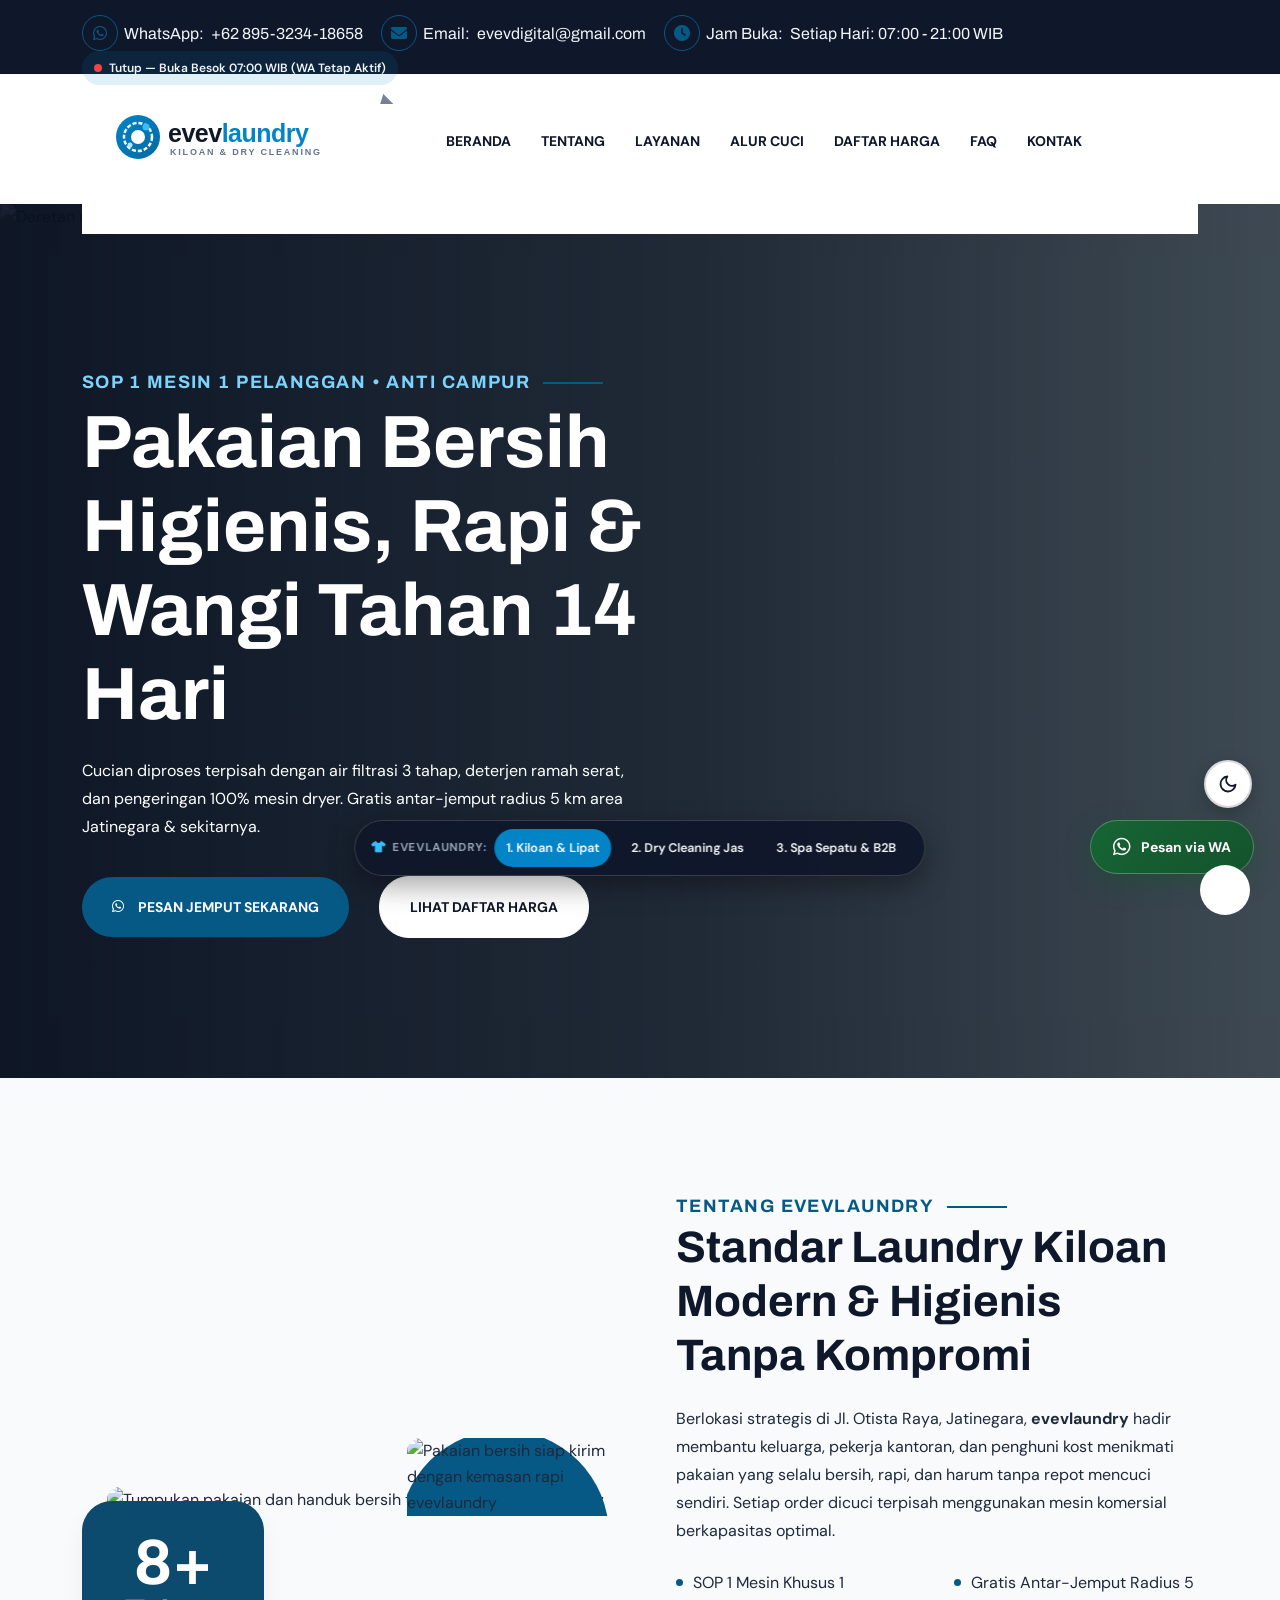
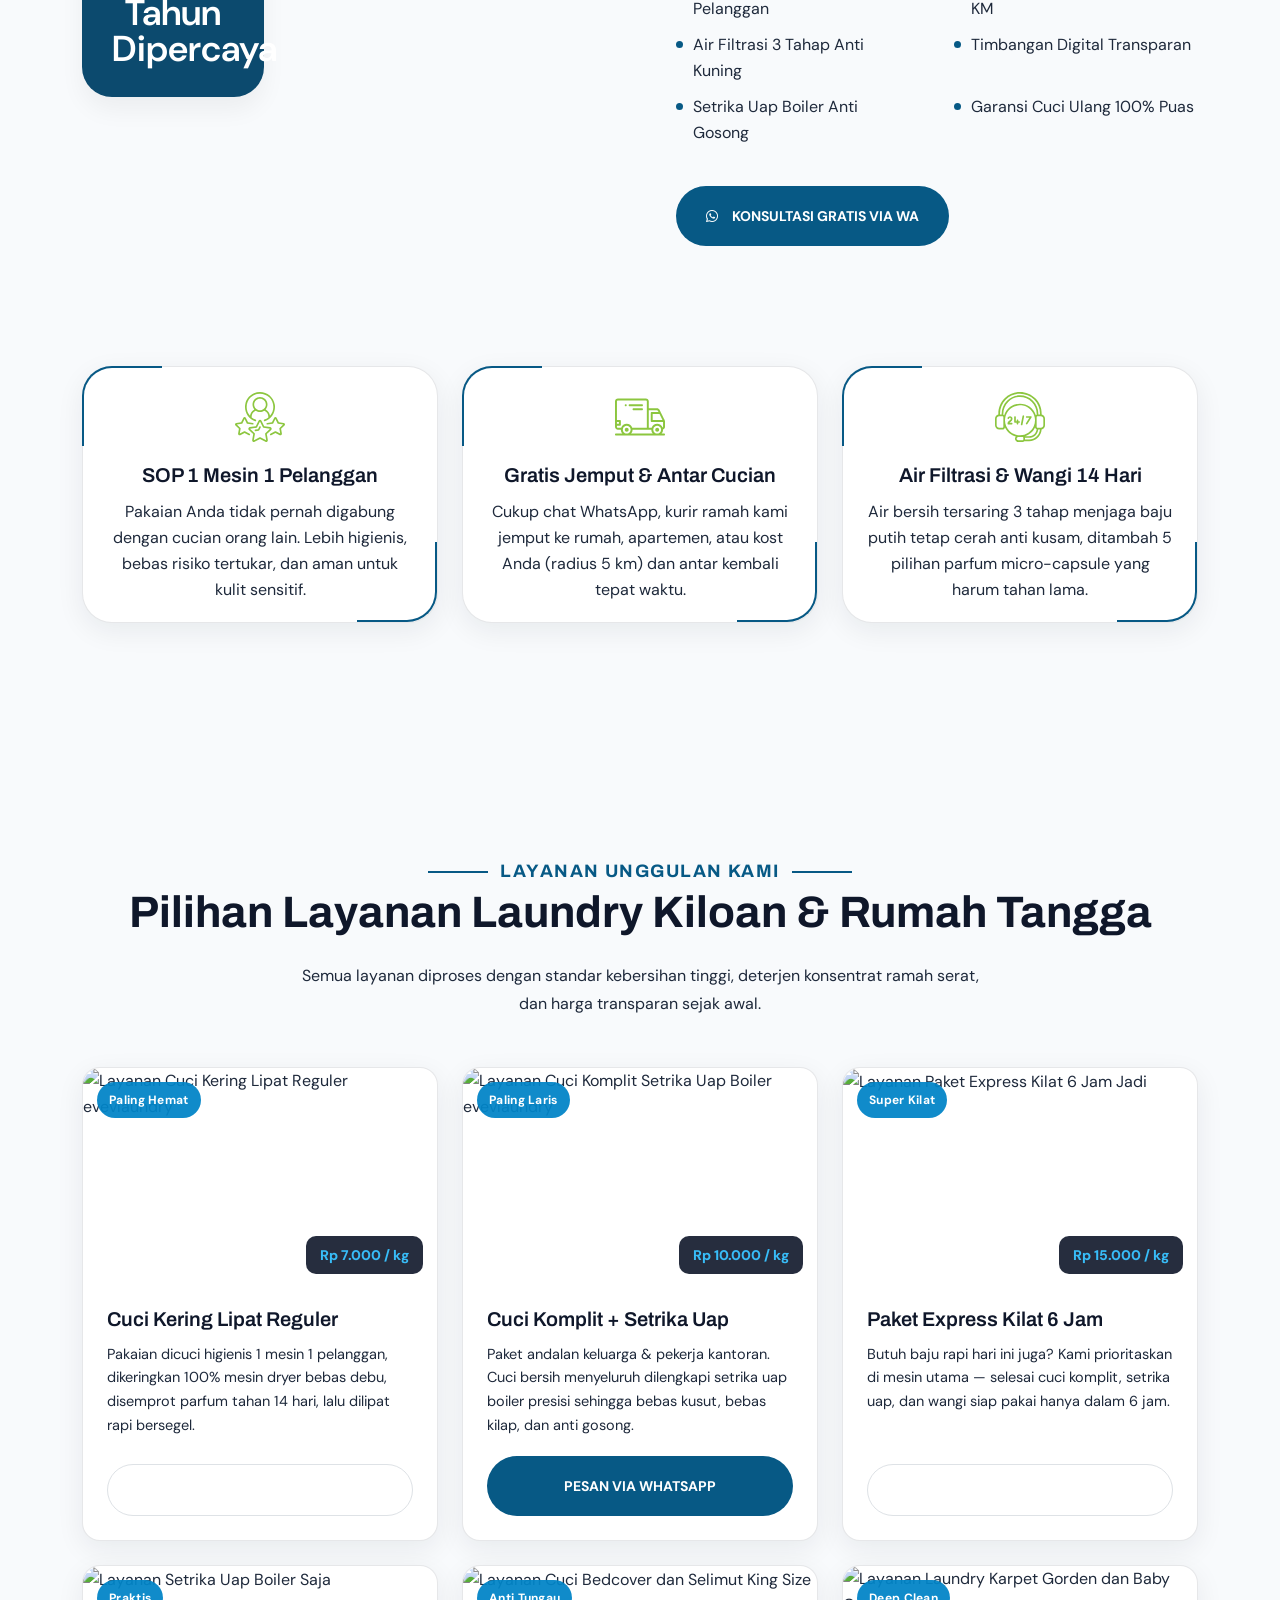
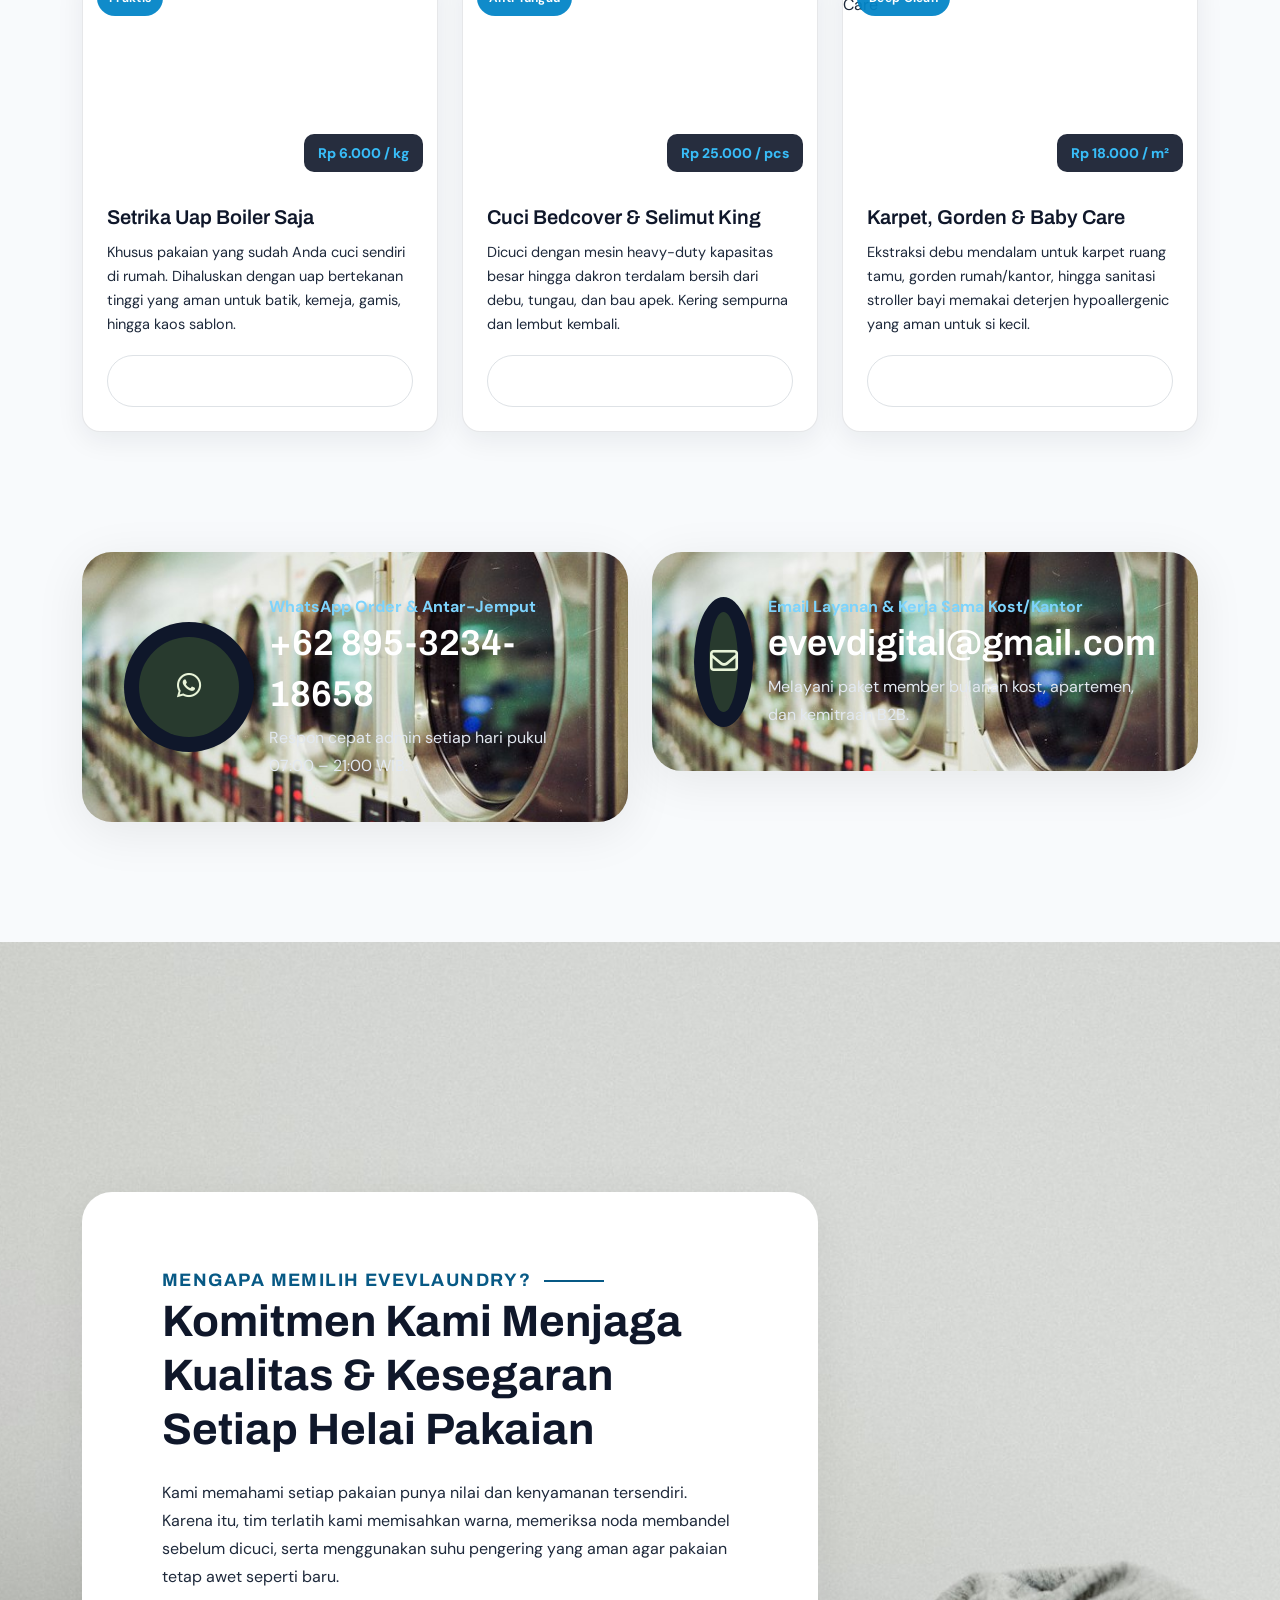
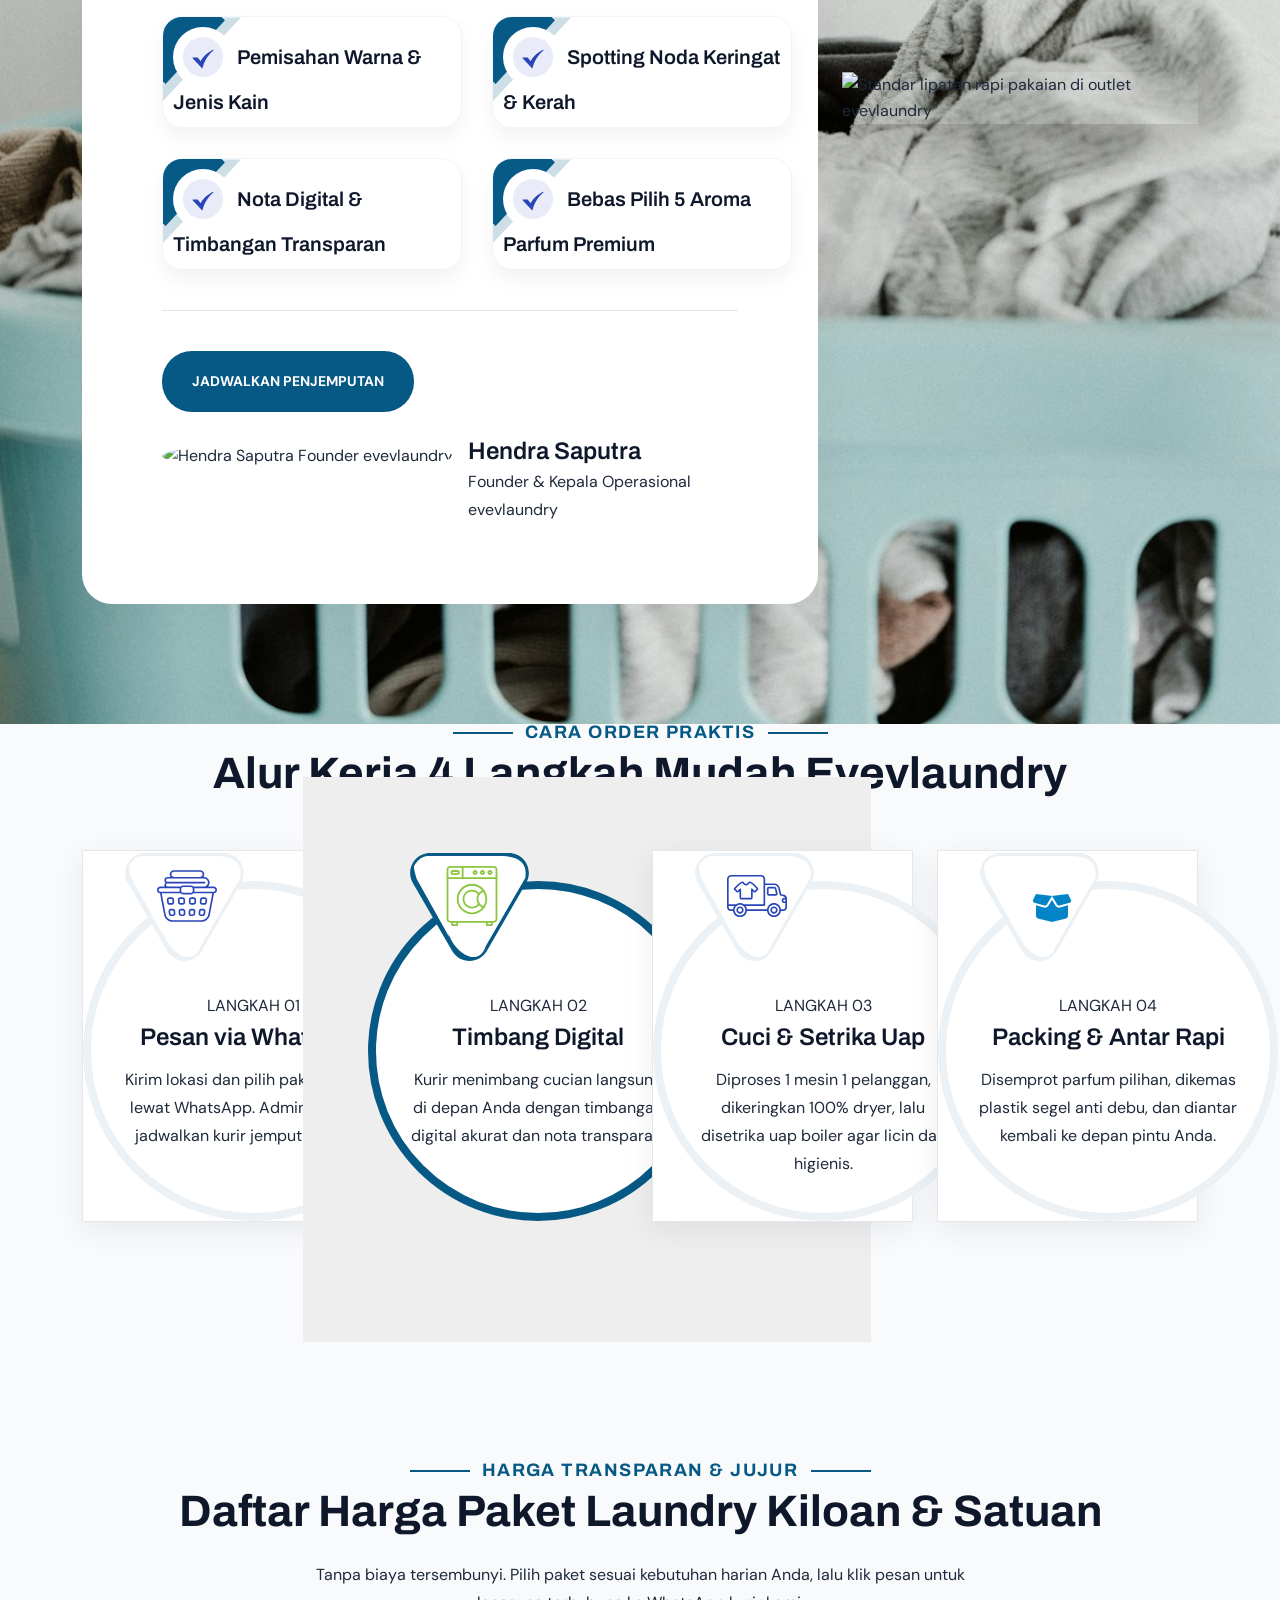
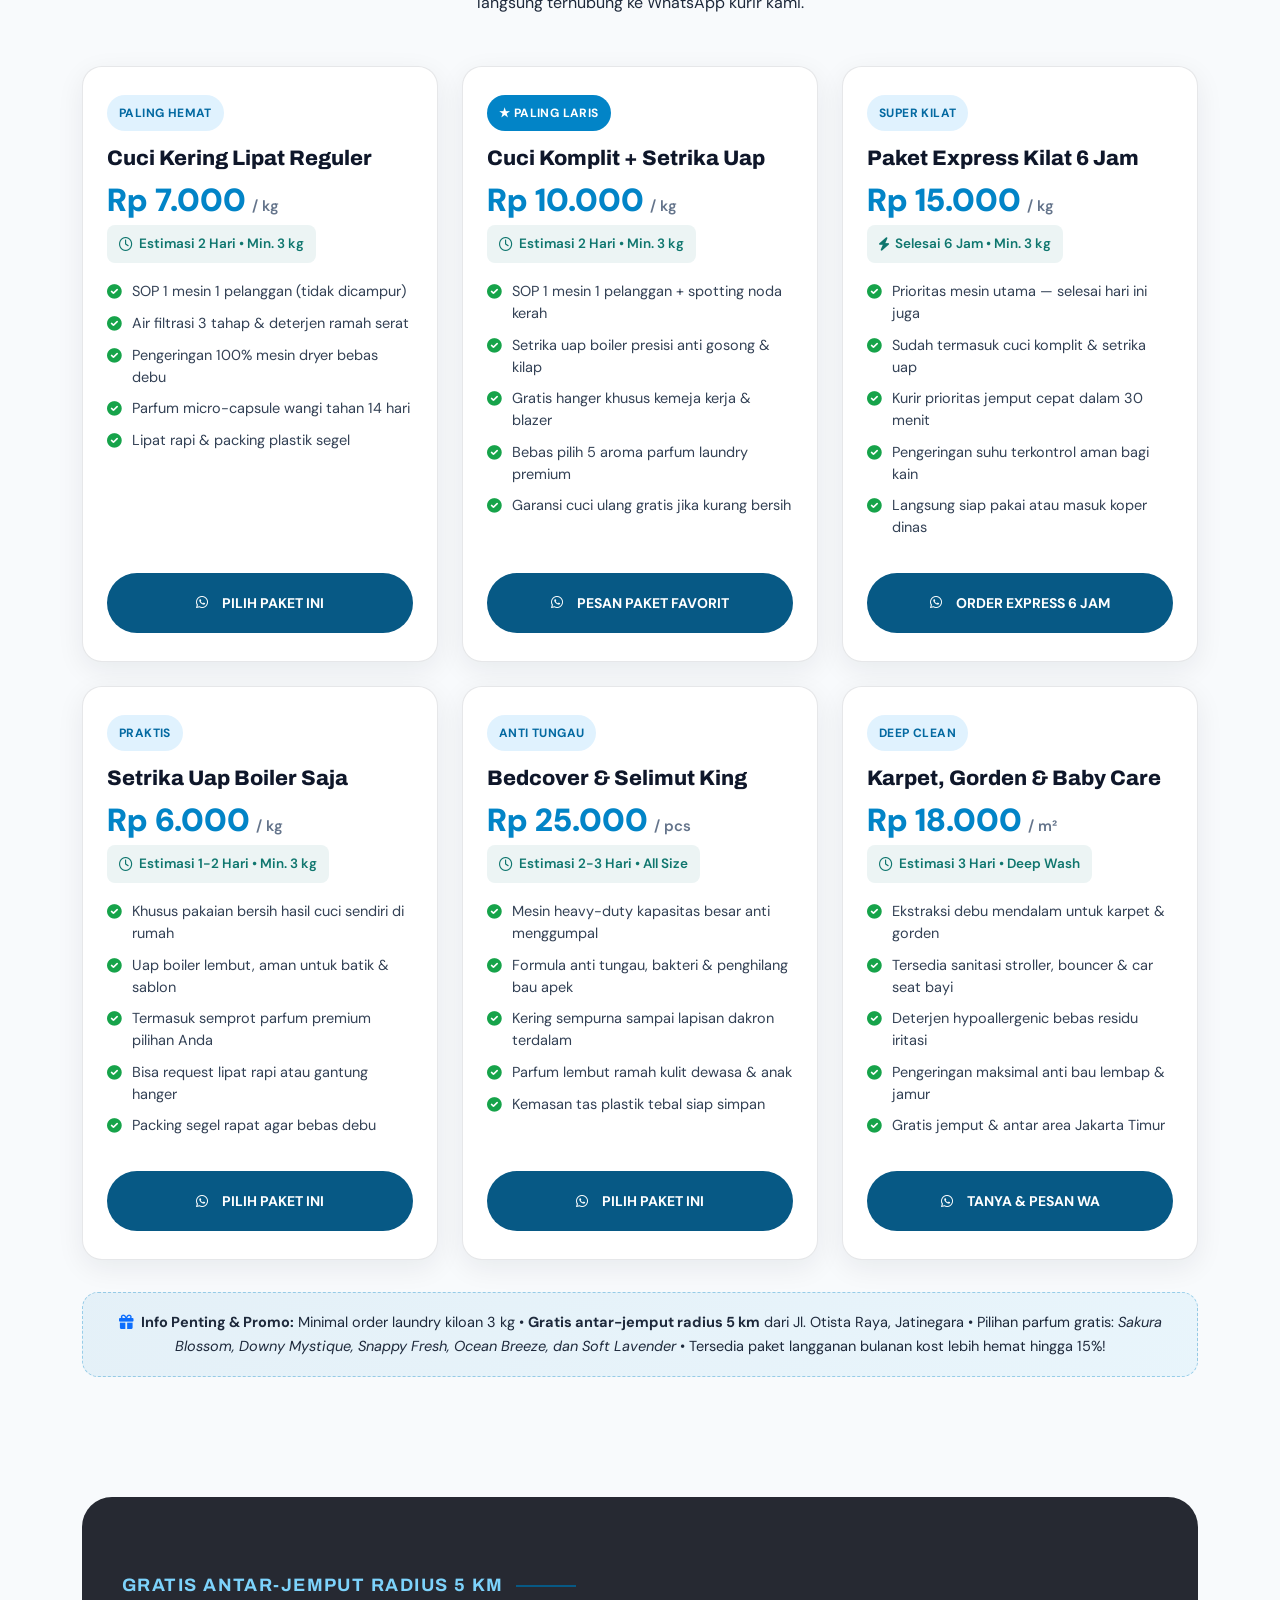
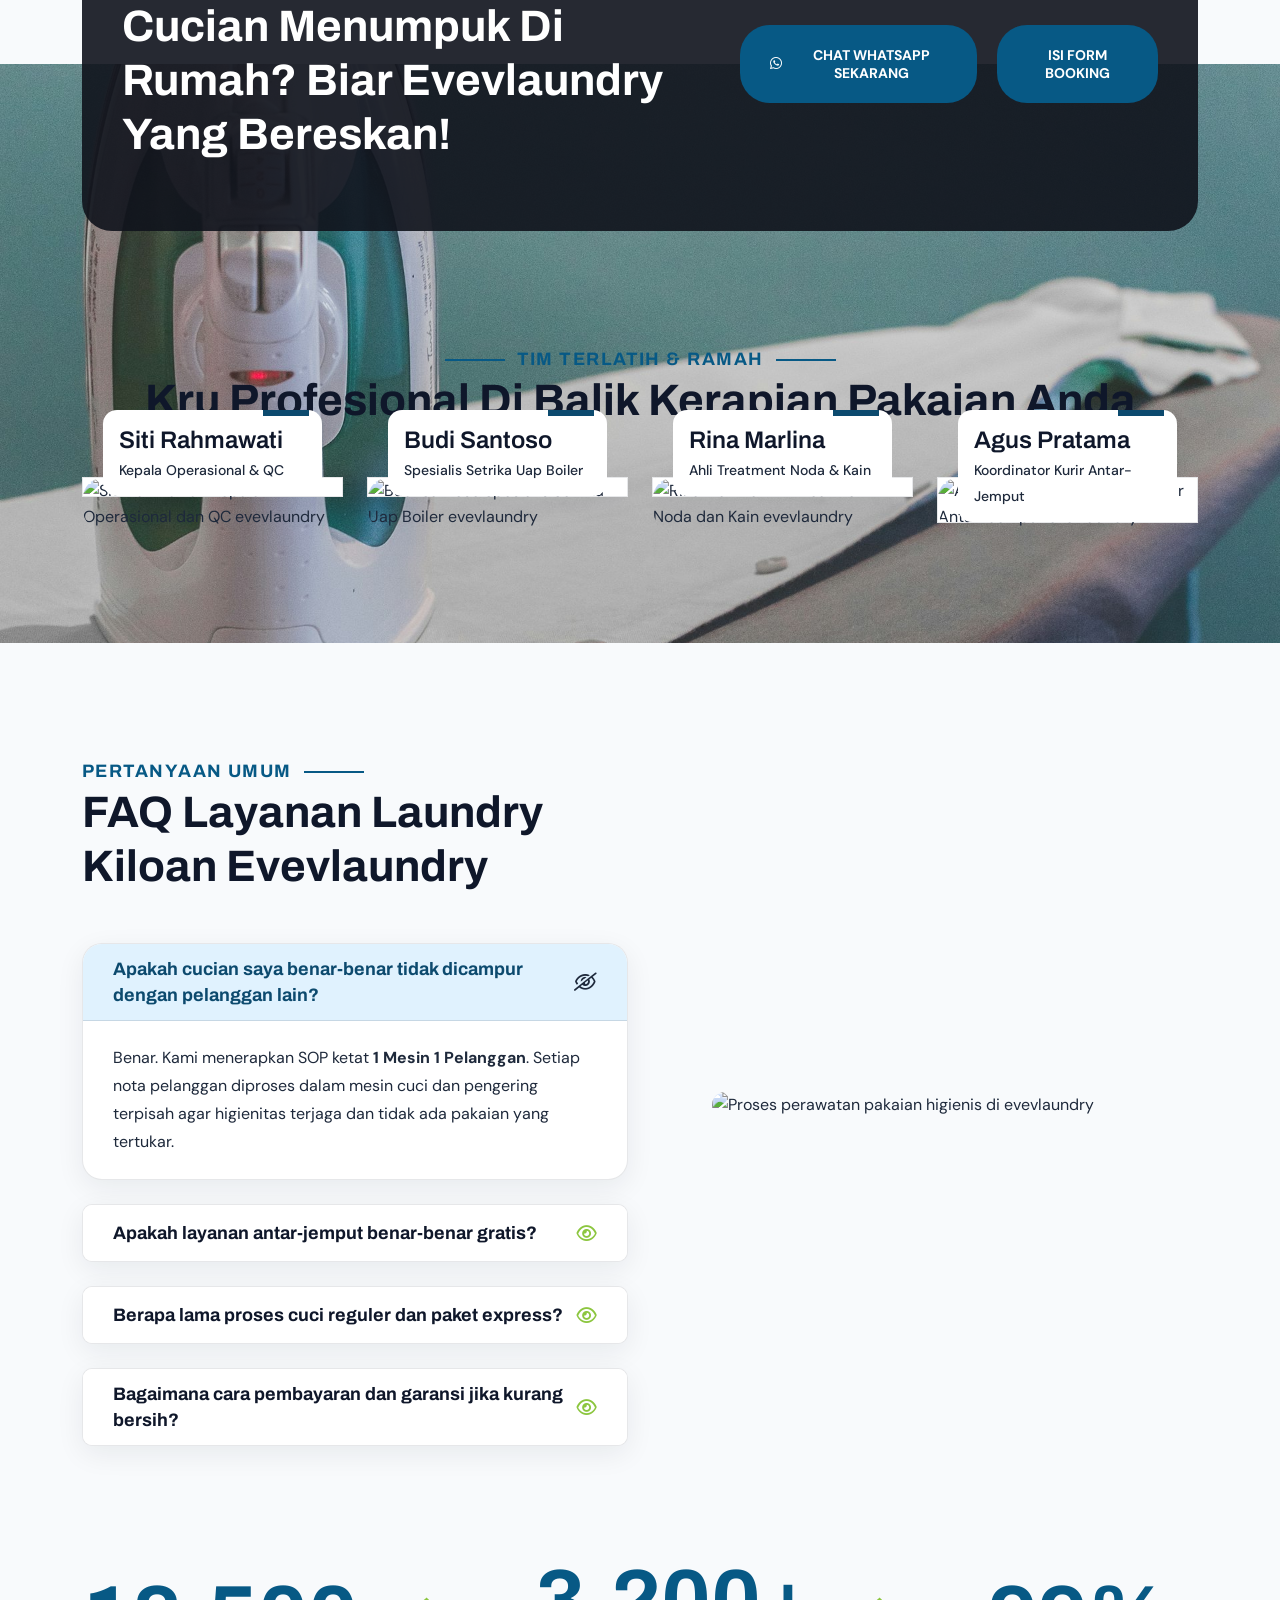
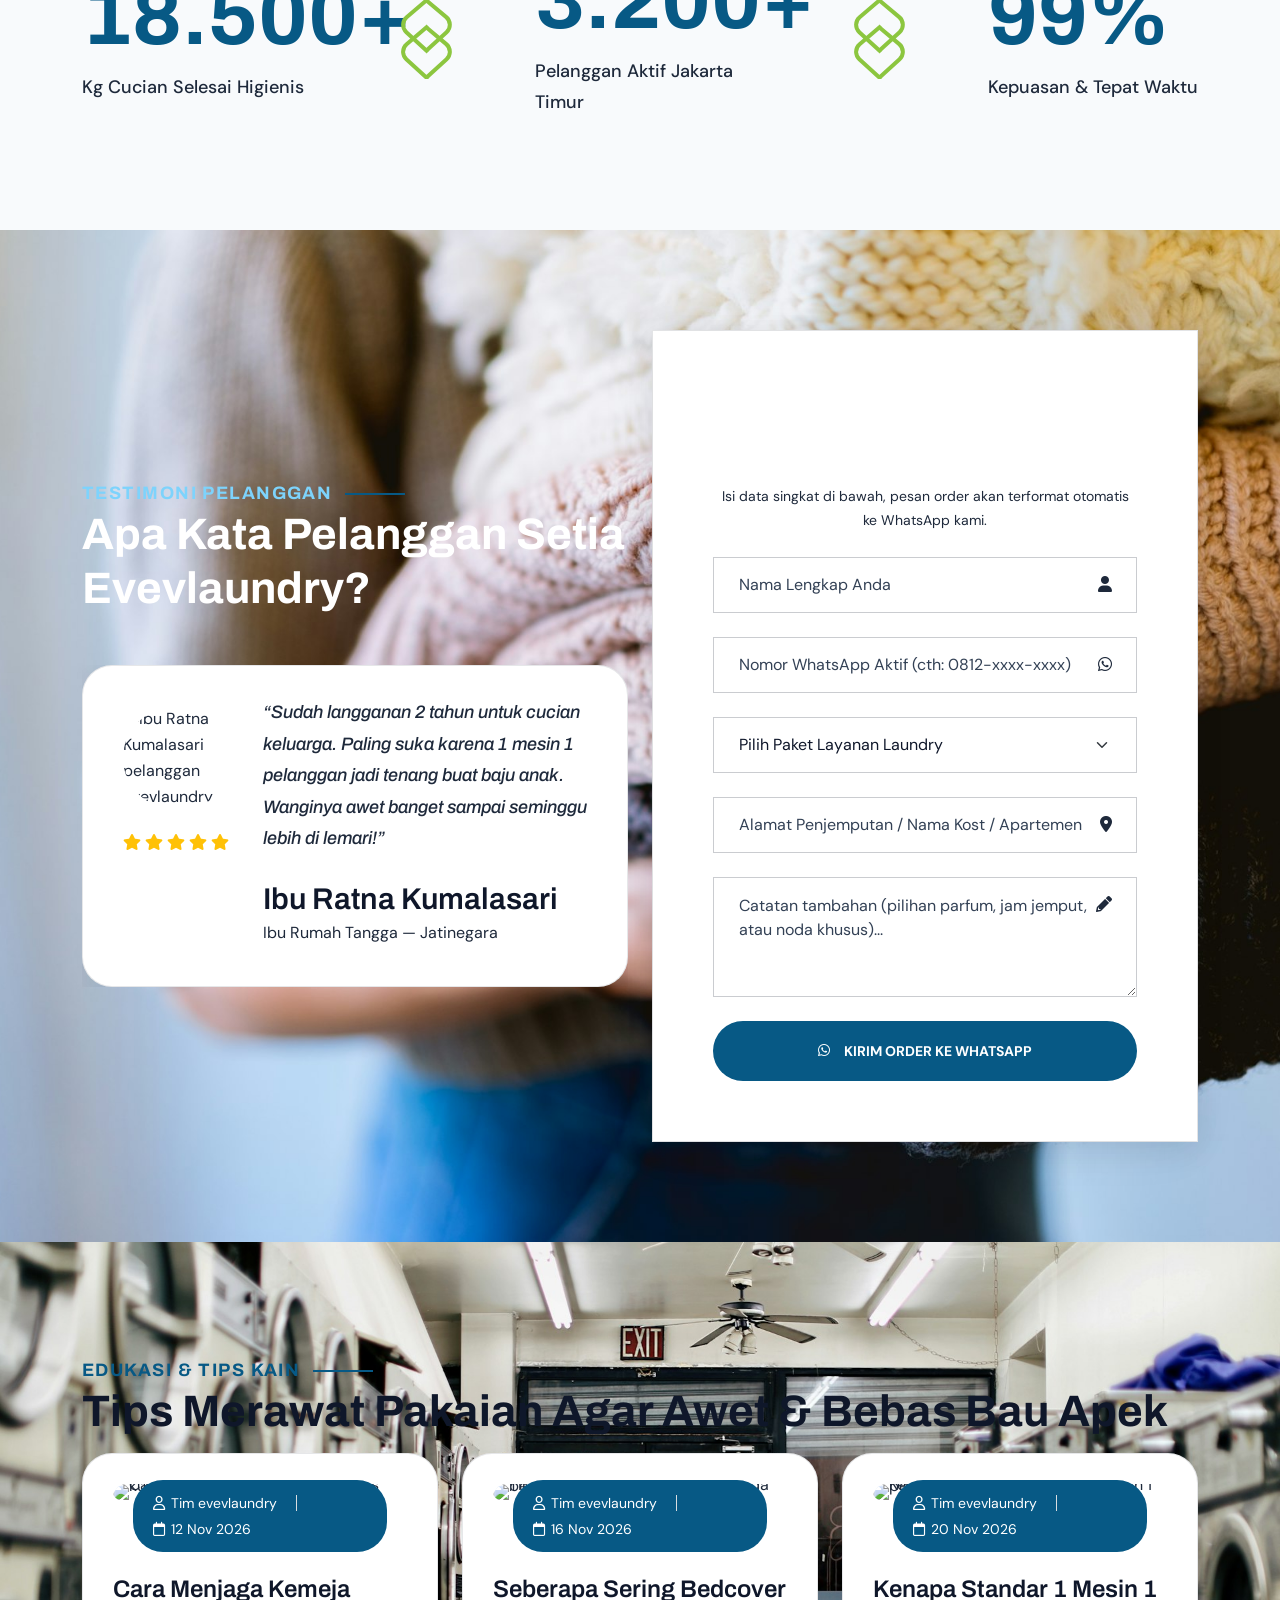
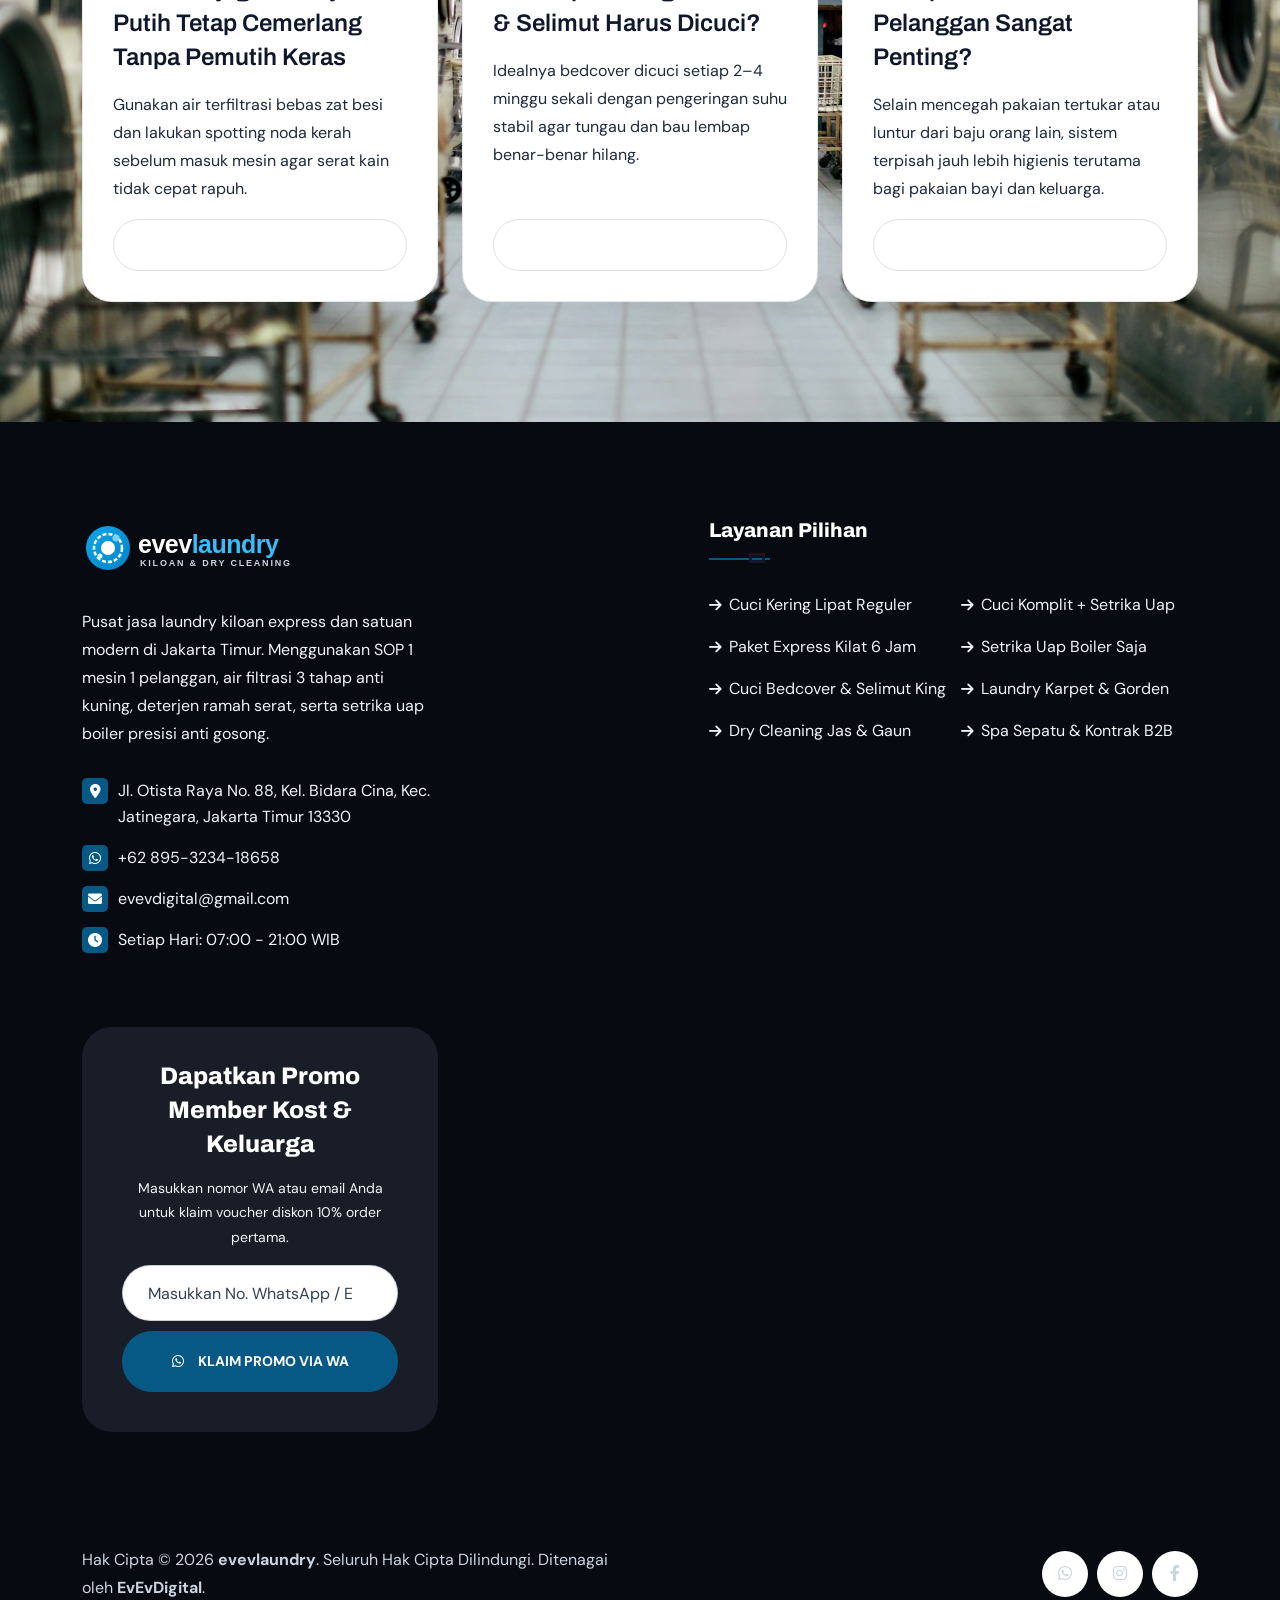
==== commit 673f6452: "fix(hero): restore full-bleed absolute positioning and 680px min-height for hero slider backgrounds" ====
--- a/template-1.html
+++ b/template-1.html
@@ -75,11 +75,7 @@
             object-fit: cover;
             display: block;
         }
-        .th-hero-bg {
-            background-size: cover !important;
-            background-position: center !important;
-            position: relative;
-        }
+        .th-hero-bg { position: absolute !important; inset: 0 !important; width: 100% !important; height: 100% !important; background-size: cover !important; background-position: center !important; z-index: 1 !important; }
         .th-hero-bg::after {
             content: "";
             position: absolute;
@@ -421,6 +417,7 @@
             .img-box1 .img1 img { height: 280px; }
             .faq-img1 .img1 img { height: 280px; }
         }
+      .hero-inner { position: relative !important; width: 100% !important; min-height: 680px !important; display: flex !important; align-items: center !important; }
     </style>
 </head>
 
--- a/theme-toggle.css
+++ b/theme-toggle.css
@@ -649,3 +649,97 @@
 .wa-float-pill {
   display: none !important;
 }
+
+
+/* ==========================================================================
+   HERO FULL BLEED BACKGROUND ENGINE — Guaranteed Photo Visibility & Scrim
+   ========================================================================== */
+.th-hero-wrapper {
+  position: relative;
+  z-index: 2;
+  overflow: hidden;
+}
+
+.th-hero-wrapper .swiper-slide {
+  position: relative;
+  overflow: hidden;
+}
+
+.hero-inner {
+  position: relative !important;
+  width: 100% !important;
+  min-height: 680px !important;
+  display: flex !important;
+  align-items: center !important;
+}
+
+.th-hero-bg,
+.hero-1 .th-hero-bg,
+.hero-2 .th-hero-bg,
+.hero-3 .th-hero-bg {
+  position: absolute !important;
+  top: 0 !important;
+  left: 0 !important;
+  right: 0 !important;
+  bottom: 0 !important;
+  width: 100% !important;
+  height: 100% !important;
+  overflow: hidden !important;
+  z-index: 1 !important;
+  background-size: cover !important;
+  background-position: center center !important;
+  background-repeat: no-repeat !important;
+}
+
+.th-hero-bg::after,
+.hero-1 .th-hero-bg::after,
+.hero-2 .th-hero-bg::after,
+.hero-3 .th-hero-bg::after {
+  content: "" !important;
+  position: absolute !important;
+  top: 0 !important;
+  left: 0 !important;
+  right: 0 !important;
+  bottom: 0 !important;
+  width: 100% !important;
+  height: 100% !important;
+  background: linear-gradient(90deg, rgba(7, 15, 31, 0.92) 0%, rgba(7, 15, 31, 0.72) 55%, rgba(7, 15, 31, 0.40) 100%) !important;
+  z-index: 2 !important;
+}
+
+.th-hero-bg > img.hero-photo-bg,
+.th-hero-bg img {
+  position: absolute !important;
+  top: 0 !important;
+  left: 0 !important;
+  width: 100% !important;
+  height: 100% !important;
+  object-fit: cover !important;
+  object-position: center !important;
+  z-index: 1 !important;
+  display: block !important;
+}
+
+.hero-1 .container,
+.hero-2 .container,
+.hero-3 .container,
+.hero-inner .container {
+  position: relative !important;
+  z-index: 5 !important;
+}
+
+.hero-style1,
+.hero-style2,
+.hero-style3 {
+  position: relative !important;
+  z-index: 5 !important;
+}
+
+.hero-style1 .hero-title,
+.hero-style2 .hero-title,
+.hero-style3 .hero-title,
+.hero-style1 .hero-text,
+.hero-style2 .hero-text,
+.hero-style3 .hero-text {
+  color: #FFFFFF !important;
+}
